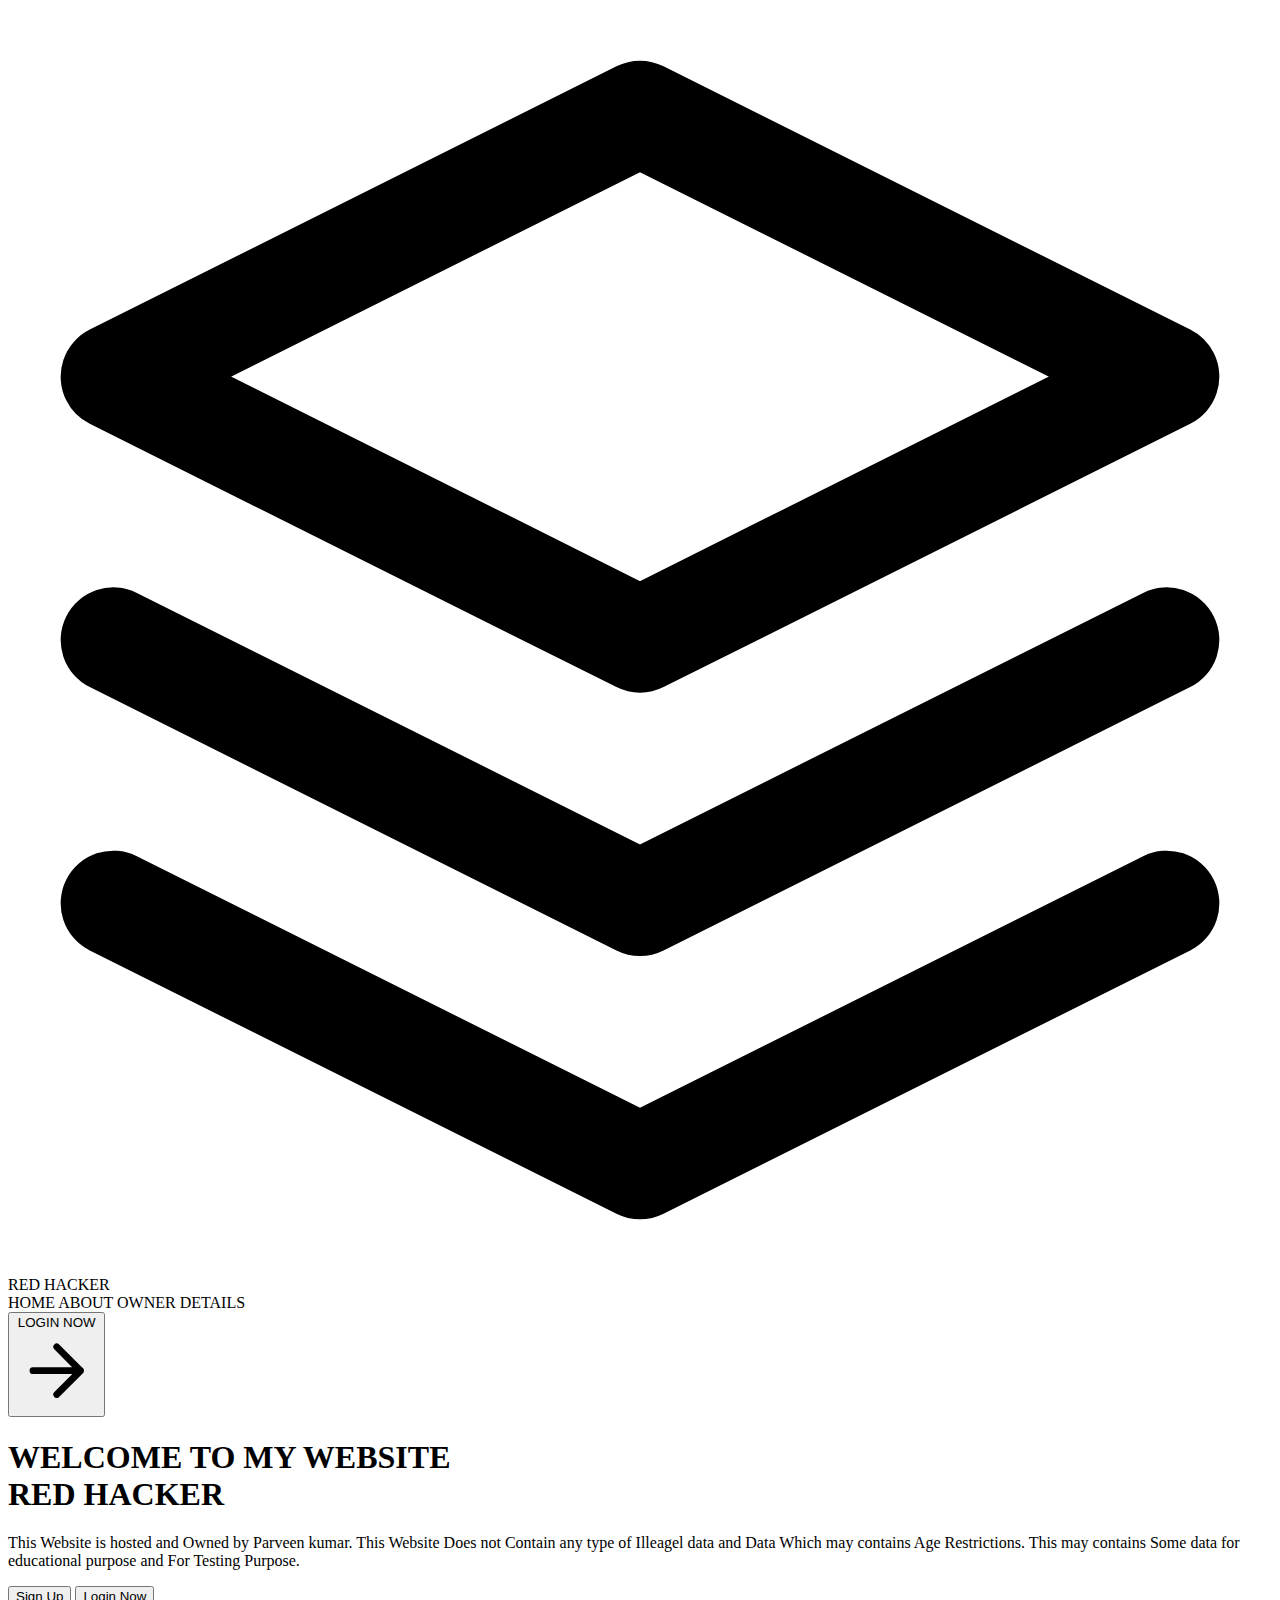
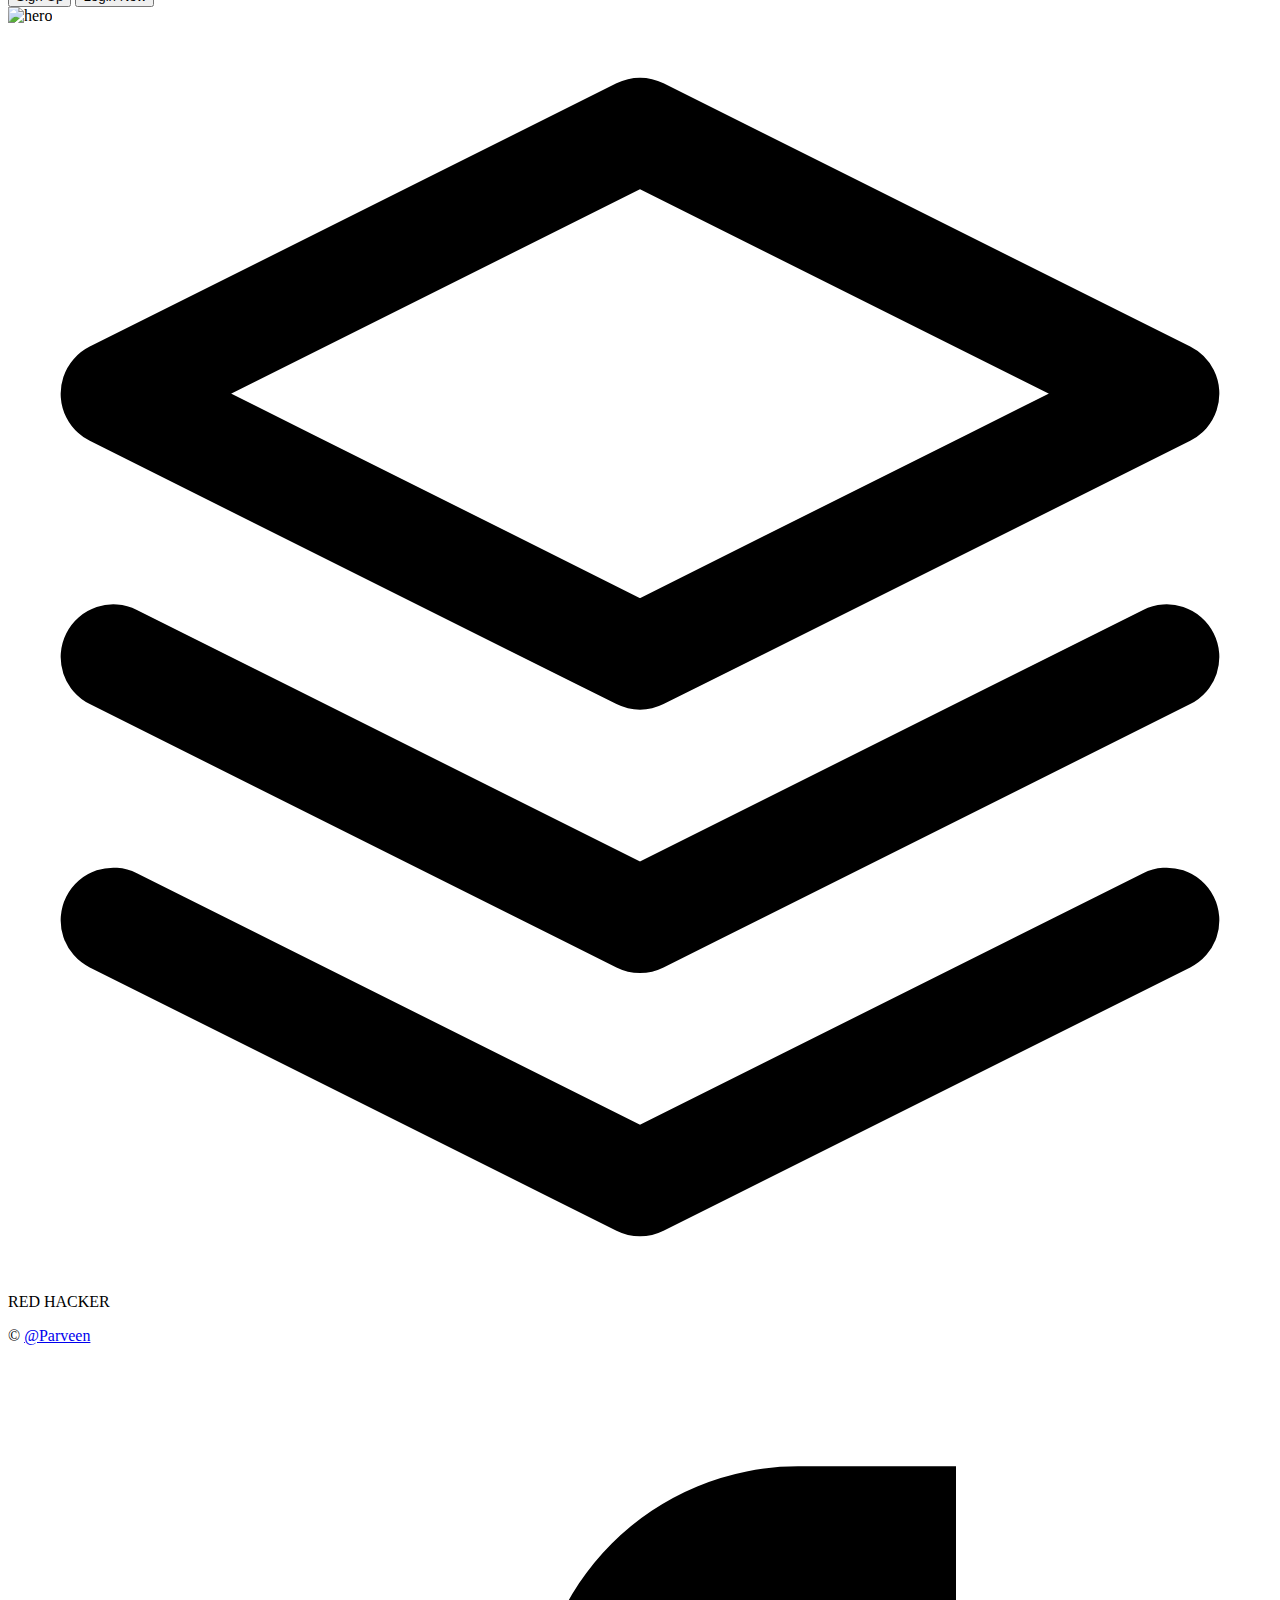
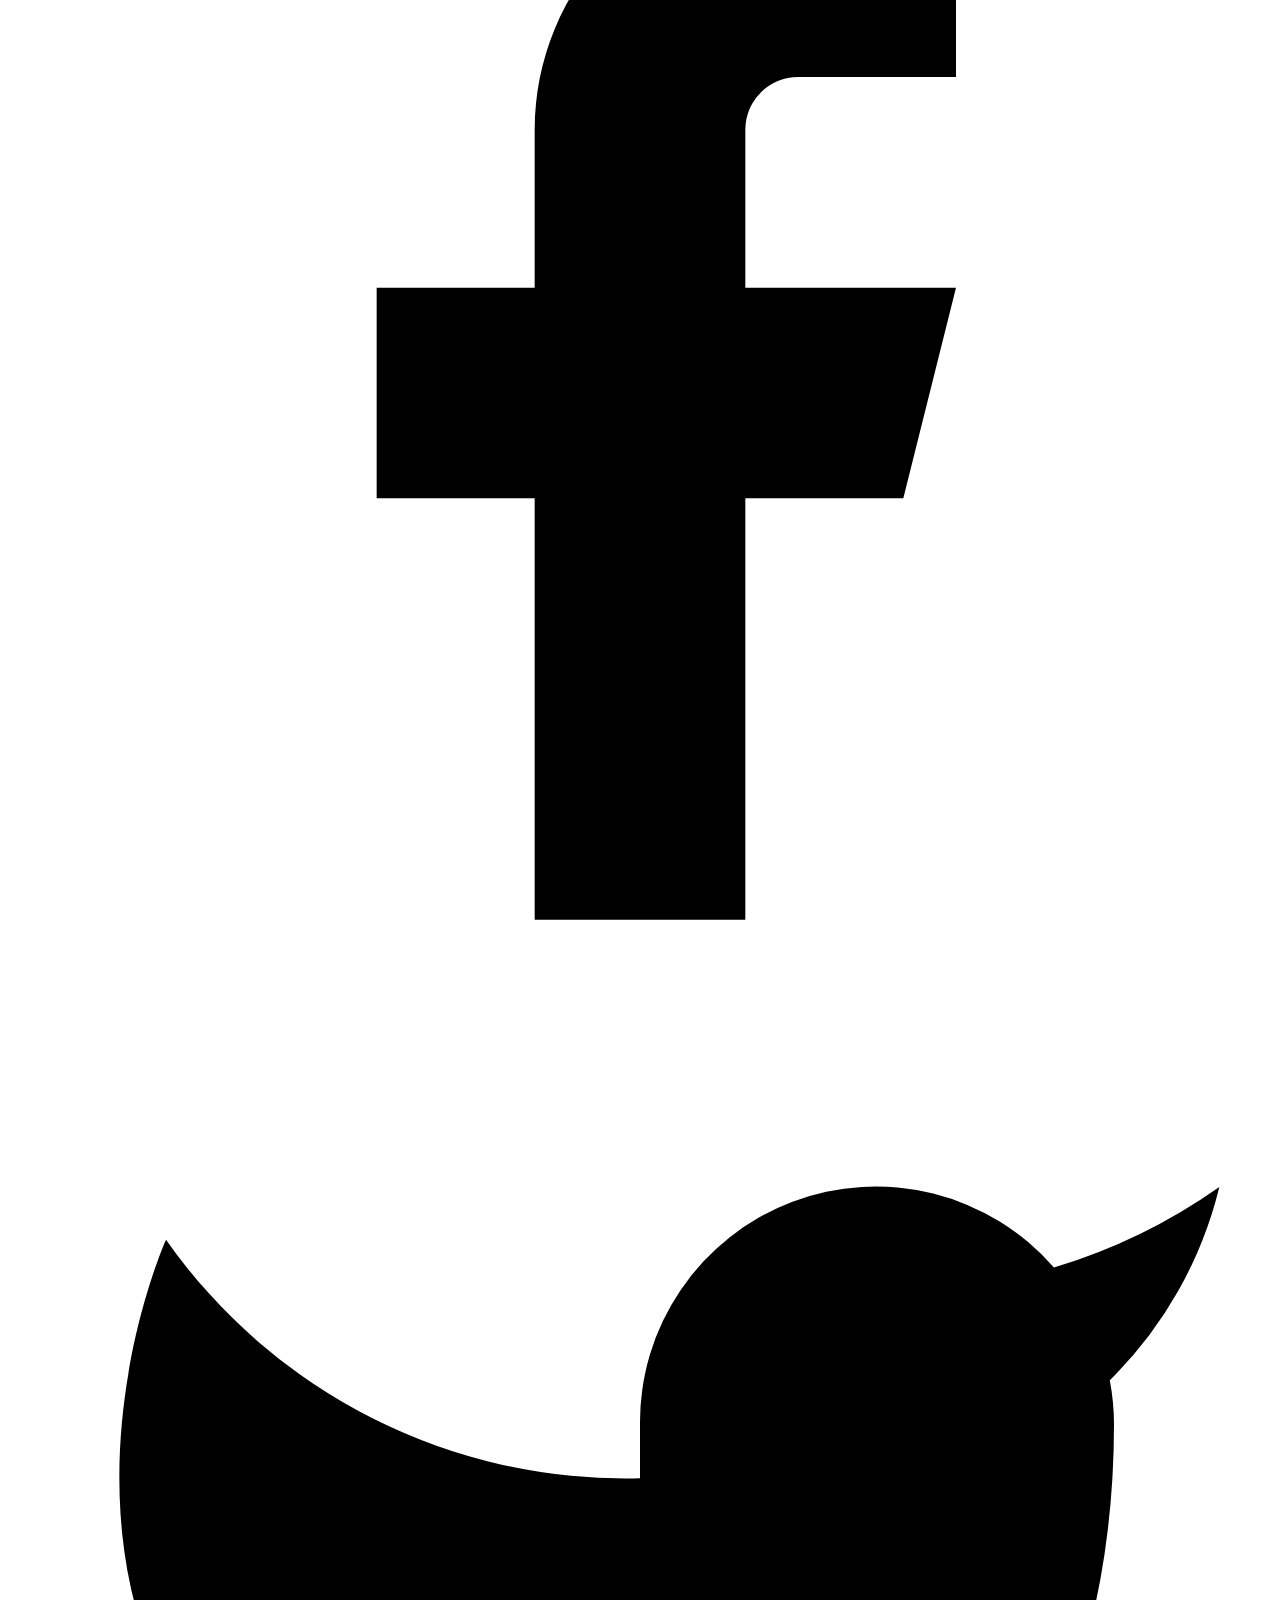
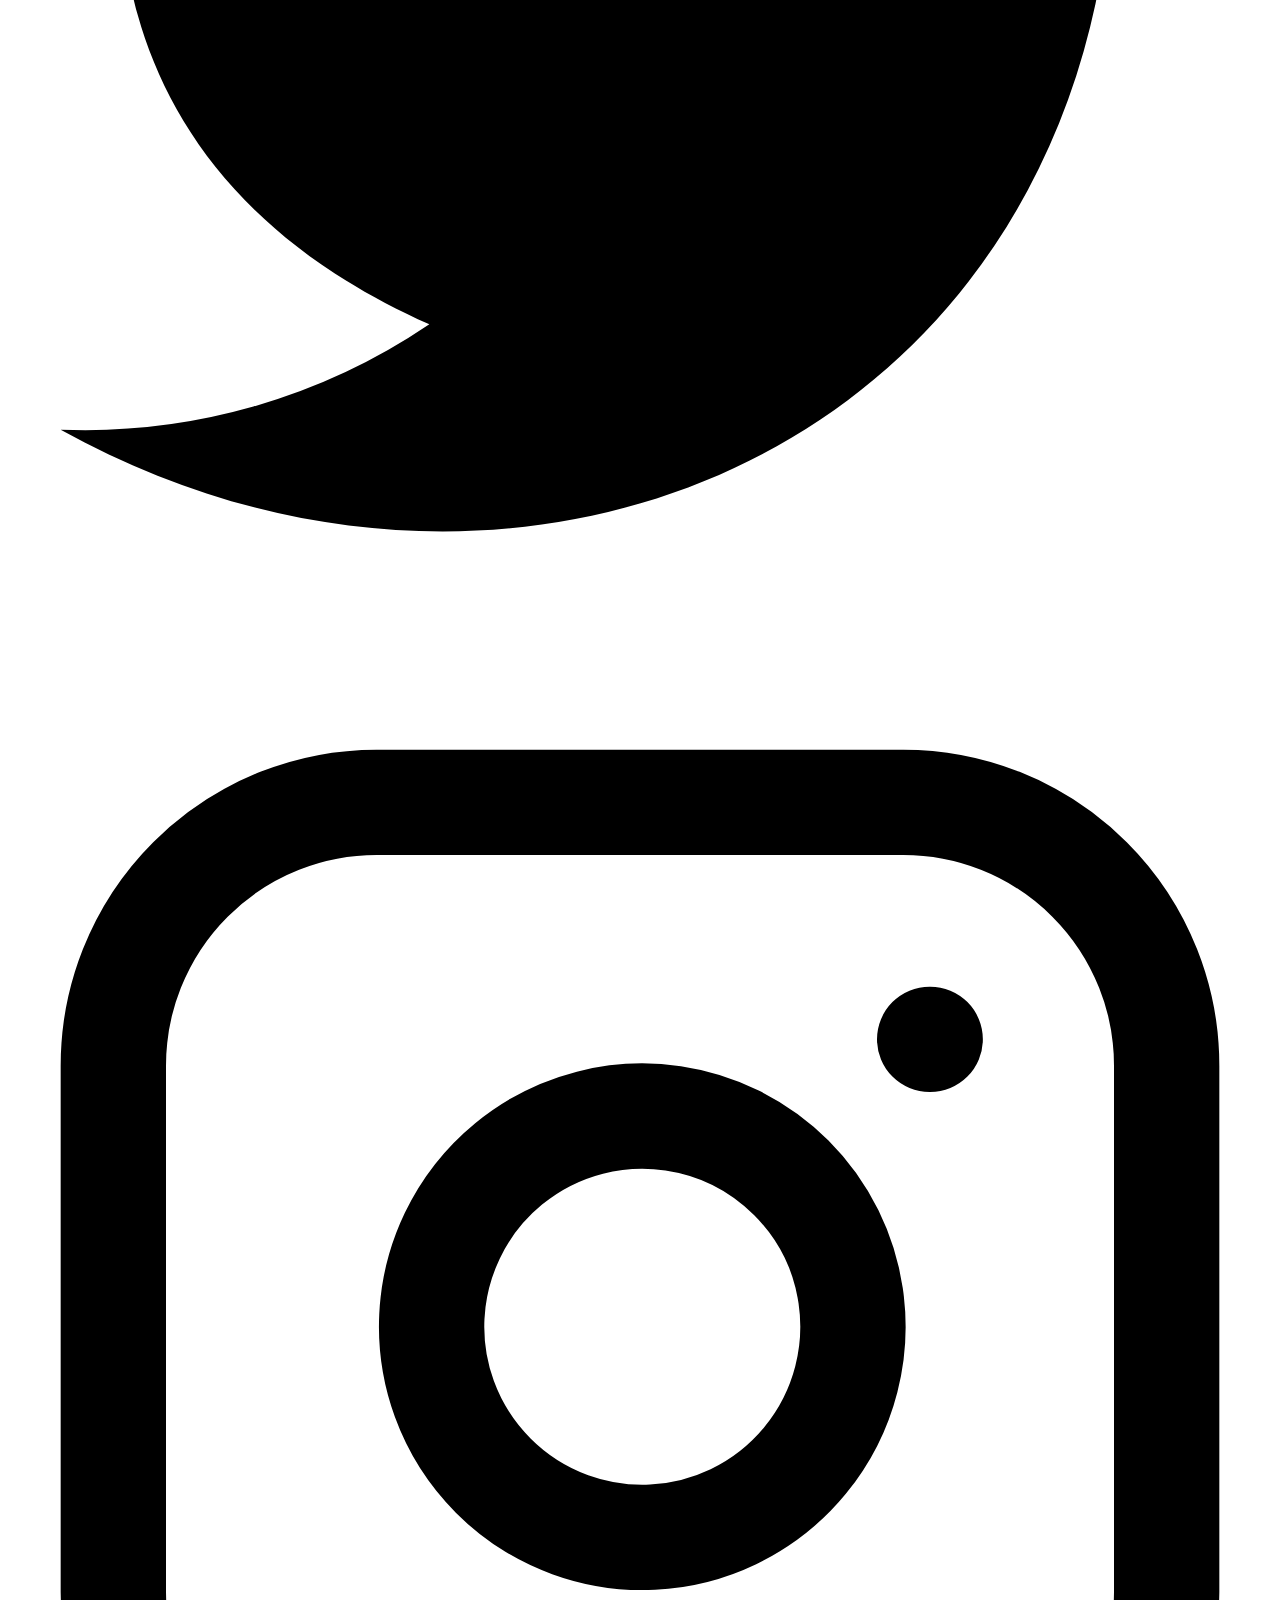
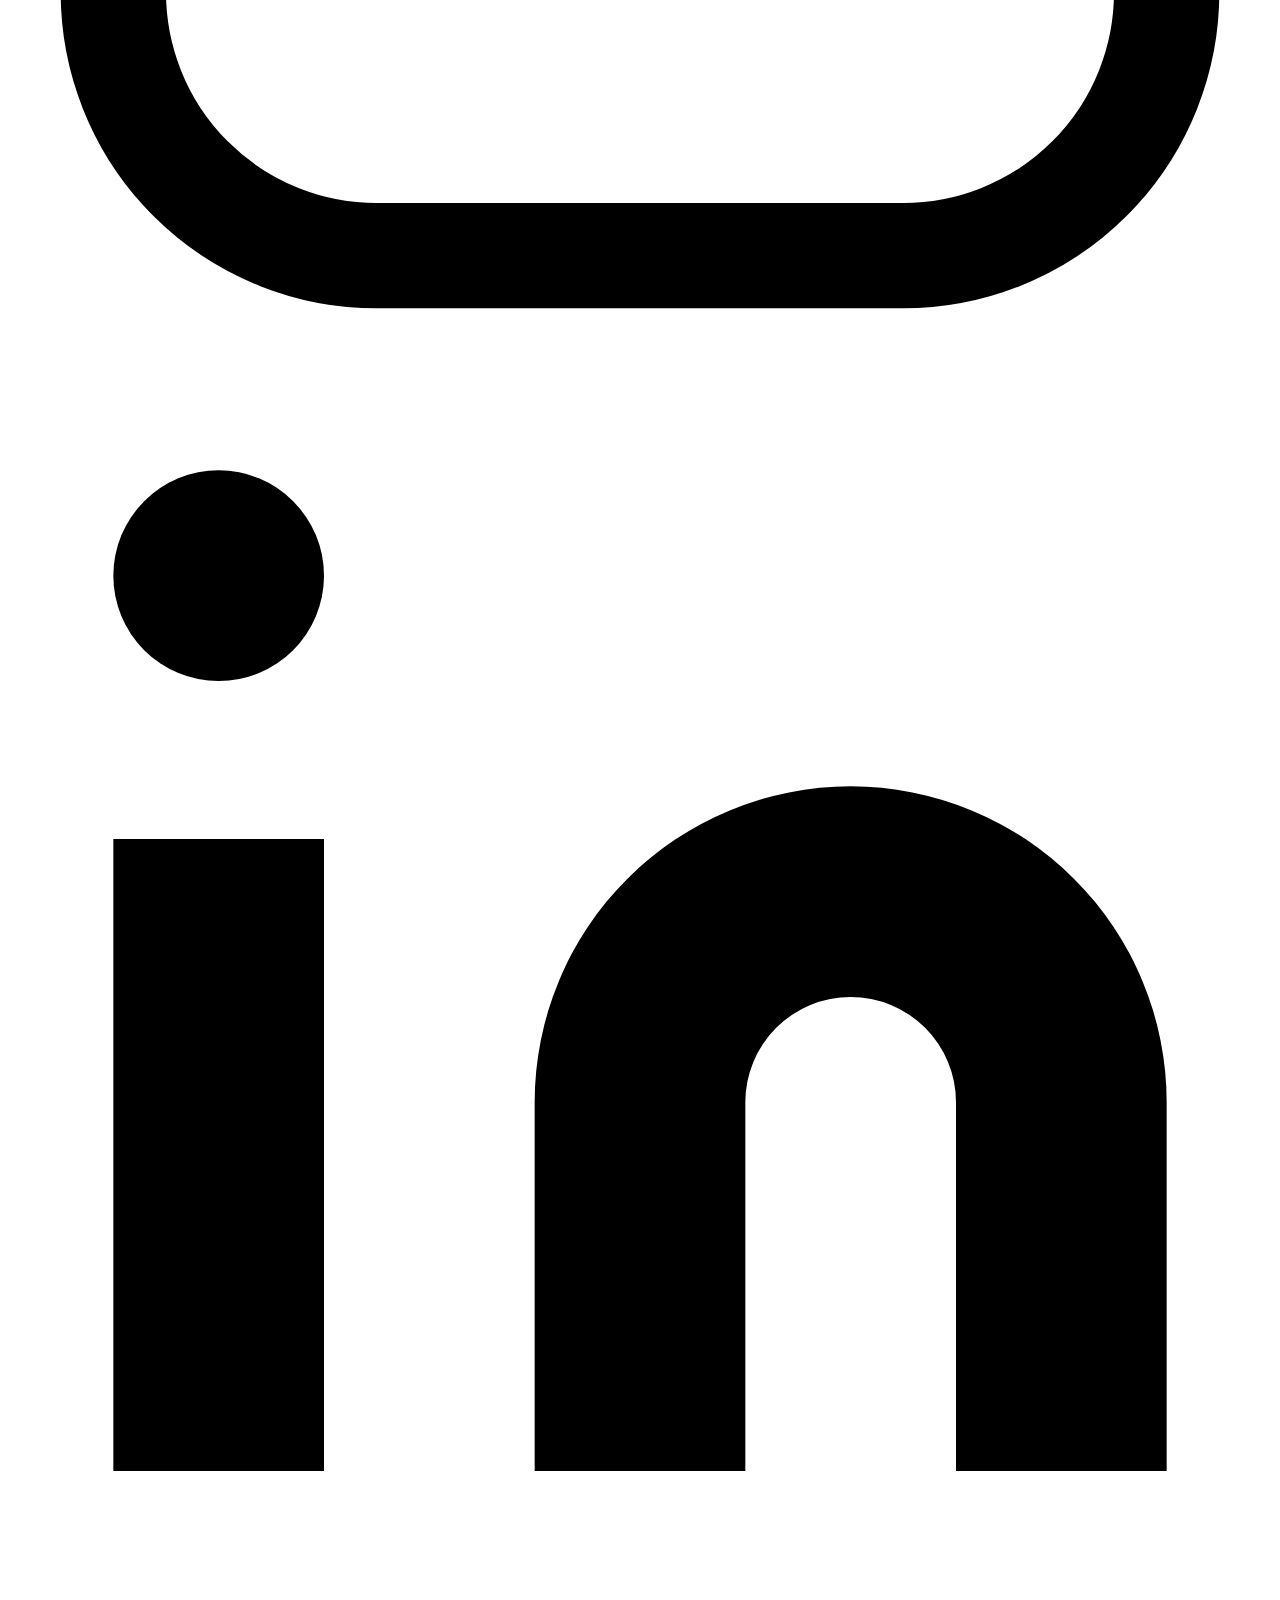
==== index.html @ cc2a4e0f "Create index.html" ====
<!DOCTYPE html>
<html lang="en">
<head>
    <meta charset="UTF-8">
    <meta http-equiv="X-UA-Compatible" content="IE=edge">
    <link href="https://unpkg.com/tailwindcss@^2/dist/tailwind.min.css" rel="stylesheet">
    <title>RED HACKER</title>
</head>
<body>
    <header class="text-gray-600 body-font">
        <div class="container mx-auto flex flex-wrap p-5 flex-col md:flex-row items-center">
          <a class="flex title-font font-medium items-center text-gray-900 mb-4 md:mb-0">
            <svg xmlns="http://www.w3.org/2000/svg" fill="none" stroke="currentColor" stroke-linecap="round" stroke-linejoin="round" stroke-width="2" class="w-10 h-10 text-white p-2 bg-indigo-500 rounded-full" viewBox="0 0 24 24">
              <path d="M12 2L2 7l10 5 10-5-10-5zM2 17l10 5 10-5M2 12l10 5 10-5"></path>
            </svg>
            <span class="ml-3 text-xl">RED HACKER</span>
          </a>
          <nav class="md:ml-auto flex flex-wrap items-center text-base justify-center">
            <a class="mr-5 hover:text-gray-900">HOME</a>
            <a class="mr-5 hover:text-gray-900">ABOUT</a>
            <a class="mr-5 hover:text-gray-900">OWNER DETAILS</a>
          </nav>
          <button class="inline-flex items-center bg-gray-100 border-0 py-1 px-3 focus:outline-none hover:bg-gray-200 rounded text-base mt-4 md:mt-0">LOGIN NOW
            <svg fill="none" stroke="currentColor" stroke-linecap="round" stroke-linejoin="round" stroke-width="2" class="w-4 h-4 ml-1" viewBox="0 0 24 24">
              <path d="M5 12h14M12 5l7 7-7 7"></path>
            </svg>
          </button>
        </div>
      </header>
      <section class="text-gray-600 body-font">
        <div class="container mx-auto flex px-5 py-24 md:flex-row flex-col items-center">
          <div class="lg:flex-grow md:w-1/2 lg:pr-24 md:pr-16 flex flex-col md:items-start md:text-left mb-16 md:mb-0 items-center text-center">
            <h1 class="title-font sm:text-4xl text-3xl mb-4 font-medium text-gray-900">WELCOME TO MY WEBSITE
              <br class="hidden lg:inline-block">RED HACKER
            </h1>
            <p class="mb-8 leading-relaxed">This Website is hosted and Owned by Parveen kumar. This Website Does not Contain any type of Illeagel data and Data Which may contains Age Restrictions. This may contains Some data for educational purpose and For Testing Purpose.  </p>
            <div class="flex justify-center">
              <button class="inline-flex text-white bg-indigo-500 border-0 py-2 px-6 focus:outline-none hover:bg-indigo-600 rounded text-lg">Sign Up</button>
              <button class="ml-4 inline-flex text-gray-700 bg-gray-100 border-0 py-2 px-6 focus:outline-none hover:bg-gray-200 rounded text-lg">Login Now</button>
            </div>
          </div>
          <div class="lg:max-w-lg lg:w-full md:w-1/2 w-5/6">
            <img class="object-cover object-center rounded" alt="hero" src="https://www.google.com/url?sa=i&url=https%3A%2F%2Fwallpapercave.com%2Fhackers-hd-iphone-wallpapers&psig=AOvVaw2JSyB9pa5gckGWsqoF8jfa&ust=1618128980536000&source=images&cd=vfe&ved=0CAIQjRxqFwoTCJDL8Lae8-8CFQAAAAAdAAAAABAD">
          </div>
        </div>
      </section>
      <footer class="text-gray-600 body-font">
        <div class="container px-5 py-8 mx-auto flex items-center sm:flex-row flex-col">
          <a class="flex title-font font-medium items-center md:justify-start justify-center text-gray-900">
            <svg xmlns="http://www.w3.org/2000/svg" fill="none" stroke="currentColor" stroke-linecap="round" stroke-linejoin="round" stroke-width="2" class="w-10 h-10 text-white p-2 bg-indigo-500 rounded-full" viewBox="0 0 24 24">
              <path d="M12 2L2 7l10 5 10-5-10-5zM2 17l10 5 10-5M2 12l10 5 10-5"></path>
            </svg>
            <span class="ml-3 text-xl">RED HACKER</span>
          </a>
          <p class="text-sm text-gray-500 sm:ml-4 sm:pl-4 sm:border-l-2 sm:border-gray-200 sm:py-2 sm:mt-0 mt-4">© 
            <a href="https://twitter.com/parveen84" class="text-gray-600 ml-1" rel="noopener noreferrer" target="_blank">@Parveen</a>
          </p>
          <span class="inline-flex sm:ml-auto sm:mt-0 mt-4 justify-center sm:justify-start">
            <a class="text-gray-500">
              <svg fill="currentColor" stroke-linecap="round" stroke-linejoin="round" stroke-width="2" class="w-5 h-5" viewBox="0 0 24 24">
                <path d="M18 2h-3a5 5 0 00-5 5v3H7v4h3v8h4v-8h3l1-4h-4V7a1 1 0 011-1h3z"></path>
              </svg>
            </a>
            <a class="ml-3 text-gray-500">
              <svg fill="currentColor" stroke-linecap="round" stroke-linejoin="round" stroke-width="2" class="w-5 h-5" viewBox="0 0 24 24">
                <path d="M23 3a10.9 10.9 0 01-3.14 1.53 4.48 4.48 0 00-7.86 3v1A10.66 10.66 0 013 4s-4 9 5 13a11.64 11.64 0 01-7 2c9 5 20 0 20-11.5a4.5 4.5 0 00-.08-.83A7.72 7.72 0 0023 3z"></path>
              </svg>
            </a>
            <a class="ml-3 text-gray-500">
              <svg fill="none" stroke="currentColor" stroke-linecap="round" stroke-linejoin="round" stroke-width="2" class="w-5 h-5" viewBox="0 0 24 24">
                <rect width="20" height="20" x="2" y="2" rx="5" ry="5"></rect>
                <path d="M16 11.37A4 4 0 1112.63 8 4 4 0 0116 11.37zm1.5-4.87h.01"></path>
              </svg>
            </a>
            <a class="ml-3 text-gray-500">
              <svg fill="currentColor" stroke="currentColor" stroke-linecap="round" stroke-linejoin="round" stroke-width="0" class="w-5 h-5" viewBox="0 0 24 24">
                <path stroke="none" d="M16 8a6 6 0 016 6v7h-4v-7a2 2 0 00-2-2 2 2 0 00-2 2v7h-4v-7a6 6 0 016-6zM2 9h4v12H2z"></path>
                <circle cx="4" cy="4" r="2" stroke="none"></circle>
              </svg>
            </a>
          </span>
        </div>
      </footer>
</body>
</html>
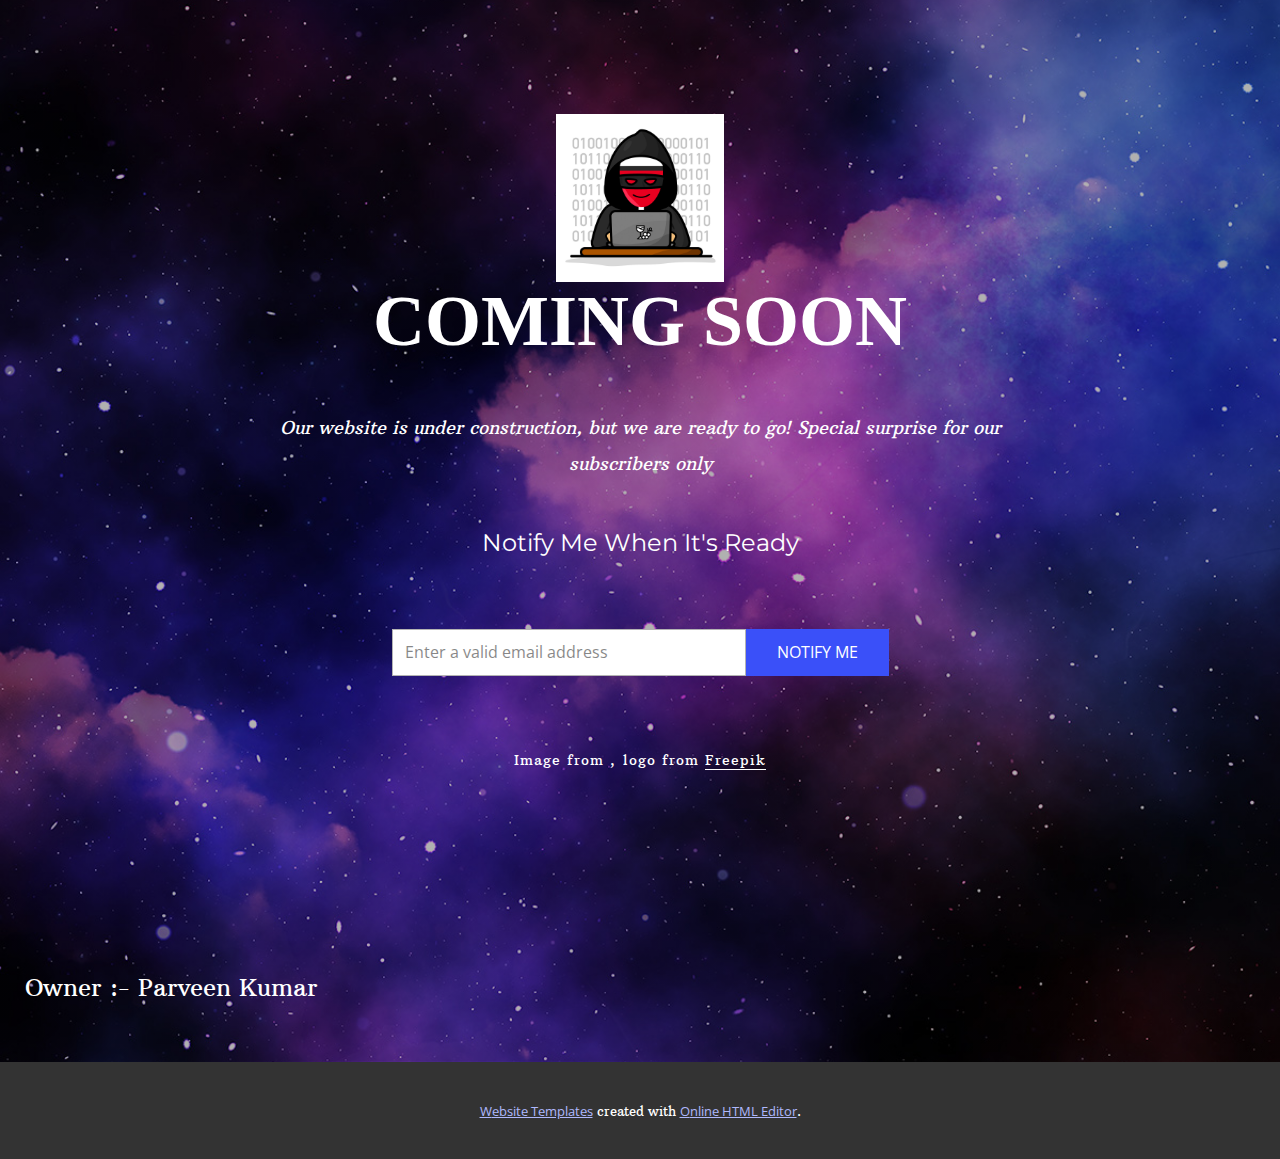
==== commit bddfbb56: "Add files via upload" ====
--- a/index.html
+++ b/index.html
@@ -1,85 +1,75 @@
 <!DOCTYPE html>
-<html lang="en">
-<head>
-    <meta charset="UTF-8">
-    <meta http-equiv="X-UA-Compatible" content="IE=edge">
-    <link href="https://unpkg.com/tailwindcss@^2/dist/tailwind.min.css" rel="stylesheet">
-    <title>RED HACKER</title>
-</head>
-<body>
-    <header class="text-gray-600 body-font">
-        <div class="container mx-auto flex flex-wrap p-5 flex-col md:flex-row items-center">
-          <a class="flex title-font font-medium items-center text-gray-900 mb-4 md:mb-0">
-            <svg xmlns="http://www.w3.org/2000/svg" fill="none" stroke="currentColor" stroke-linecap="round" stroke-linejoin="round" stroke-width="2" class="w-10 h-10 text-white p-2 bg-indigo-500 rounded-full" viewBox="0 0 24 24">
-              <path d="M12 2L2 7l10 5 10-5-10-5zM2 17l10 5 10-5M2 12l10 5 10-5"></path>
-            </svg>
-            <span class="ml-3 text-xl">RED HACKER</span>
-          </a>
-          <nav class="md:ml-auto flex flex-wrap items-center text-base justify-center">
-            <a class="mr-5 hover:text-gray-900">HOME</a>
-            <a class="mr-5 hover:text-gray-900">ABOUT</a>
-            <a class="mr-5 hover:text-gray-900">OWNER DETAILS</a>
-          </nav>
-          <button class="inline-flex items-center bg-gray-100 border-0 py-1 px-3 focus:outline-none hover:bg-gray-200 rounded text-base mt-4 md:mt-0">LOGIN NOW
-            <svg fill="none" stroke="currentColor" stroke-linecap="round" stroke-linejoin="round" stroke-width="2" class="w-4 h-4 ml-1" viewBox="0 0 24 24">
-              <path d="M5 12h14M12 5l7 7-7 7"></path>
-            </svg>
-          </button>
+<html style="font-size: 16px;">
+  <head>
+    <meta name="viewport" content="width=device-width, initial-scale=1.0">
+    <meta charset="utf-8">
+    <meta name="keywords" content="New Startis C​oming">
+    <meta name="description" content="">
+    <meta name="page_type" content="np-template-header-footer-from-plugin">
+    <title>Page 3</title>
+    <link rel="stylesheet" href="nicepage.css" media="screen">
+<link rel="stylesheet" href="Page-3.css" media="screen">
+    <script class="u-script" type="text/javascript" src="jquery-1.9.1.min.js" defer=""></script>
+    <script class="u-script" type="text/javascript" src="nicepage.js" defer=""></script>
+    <meta name="generator" content="Nicepage 3.12.2, nicepage.com">
+    <link id="u-theme-google-font" rel="stylesheet" href="https://fonts.googleapis.com/css?family=Roboto:100,100i,300,300i,400,400i,500,500i,700,700i,900,900i|Open+Sans:300,300i,400,400i,600,600i,700,700i,800,800i">
+    <link id="u-page-google-font" rel="stylesheet" href="https://fonts.googleapis.com/css?family=Montserrat:100,100i,200,200i,300,300i,400,400i,500,500i,600,600i,700,700i,800,800i,900,900i|Arbutus+Slab:400">
+    
+    
+    <script type="application/ld+json">{
+		"@context": "http://schema.org",
+		"@type": "Organization",
+		"name": "",
+		"url": "index.html"
+}</script>
+    <meta property="og:title" content="Page 3">
+    <meta property="og:type" content="website">
+    <meta name="theme-color" content="#3a50f9">
+    <link rel="canonical" href="index.html">
+    <meta property="og:url" content="index.html">
+  </head>
+  <body data-home-page="https://website339717.nicepage.io/Page-3.html?version=1cab6226-11f9-4e71-9e44-2927e59e014f" data-home-page-title="Page 3" class="u-body">
+    <section class="u-align-center u-clearfix u-image u-shading u-section-1" id="sec-db51" data-image-width="1200" data-image-height="1200">
+      <div class="u-clearfix u-sheet u-sheet-1">
+        <img src="images/gd6471bd2e90b4db0c43876e6933269f601d1b988624588fbaeb7eaba935aca314e2055bb59b82cd62f5c0575fb0b40c822095262354b8f83d1799c0f2d8ab013_1280.png" alt="" class="u-image u-image-default u-preserve-proportions u-image-1" data-image-width="1280" data-image-height="960">
+        <h1 class="u-custom-font u-font-georgia u-text u-text-1">Coming Soon</h1>
+        <p class="u-text u-text-2">Our website is under construction, but we are ready to go!&nbsp;Special surprise for our subscribers only</p>
+        <p class="u-custom-font u-font-montserrat u-text u-text-3">Notify Me When It's Ready</p>
+        <div class="u-align-center u-form u-form-1">
+          <form action="https://nicepage.com/editor/Forms/Process" method="POST" class="u-clearfix u-form-horizontal u-form-spacing-0 u-inner-form" style="padding: 0px;" source="email" name="form">
+            <input type="hidden" id="siteId" name="siteId" value="339717">
+            <input type="hidden" id="pageId" name="pageId" value="339718">
+            <div class="u-form-email u-form-group">
+              <label for="email-cd2c" class="u-form-control-hidden u-label">Email</label>
+              <input type="email" placeholder="Enter a valid email address" id="email-cd2c" name="email" class="u-border-1 u-border-grey-30 u-input u-input-rectangle u-white" required="">
+            </div>
+            <div class="u-align-left u-form-group u-form-submit">
+              <a href="#" class="u-active-palette-1-dark-1 u-border-1 u-border-active-palette-1-dark-1 u-border-hover-palette-1-dark-1 u-border-palette-1-base u-btn u-btn-submit u-button-style u-hover-palette-1-dark-1 u-palette-1-base u-btn-1">notify me</a>
+              <input type="submit" value="submit" class="u-form-control-hidden">
+            </div>
+            <div class="u-form-send-message u-form-send-success"> Thank you! Your message has been sent. </div>
+            <div class="u-form-send-error u-form-send-message"> Unable to send your message. Please fix errors then try again. </div>
+            <input type="hidden" value="" name="recaptchaResponse">
+          </form>
         </div>
-      </header>
-      <section class="text-gray-600 body-font">
-        <div class="container mx-auto flex px-5 py-24 md:flex-row flex-col items-center">
-          <div class="lg:flex-grow md:w-1/2 lg:pr-24 md:pr-16 flex flex-col md:items-start md:text-left mb-16 md:mb-0 items-center text-center">
-            <h1 class="title-font sm:text-4xl text-3xl mb-4 font-medium text-gray-900">WELCOME TO MY WEBSITE
-              <br class="hidden lg:inline-block">RED HACKER
-            </h1>
-            <p class="mb-8 leading-relaxed">This Website is hosted and Owned by Parveen kumar. This Website Does not Contain any type of Illeagel data and Data Which may contains Age Restrictions. This may contains Some data for educational purpose and For Testing Purpose.  </p>
-            <div class="flex justify-center">
-              <button class="inline-flex text-white bg-indigo-500 border-0 py-2 px-6 focus:outline-none hover:bg-indigo-600 rounded text-lg">Sign Up</button>
-              <button class="ml-4 inline-flex text-gray-700 bg-gray-100 border-0 py-2 px-6 focus:outline-none hover:bg-gray-200 rounded text-lg">Login Now</button>
-            </div>
-          </div>
-          <div class="lg:max-w-lg lg:w-full md:w-1/2 w-5/6">
-            <img class="object-cover object-center rounded" alt="hero" src="https://www.google.com/url?sa=i&url=https%3A%2F%2Fwallpapercave.com%2Fhackers-hd-iphone-wallpapers&psig=AOvVaw2JSyB9pa5gckGWsqoF8jfa&ust=1618128980536000&source=images&cd=vfe&ved=0CAIQjRxqFwoTCJDL8Lae8-8CFQAAAAAdAAAAABAD">
-          </div>
-        </div>
-      </section>
-      <footer class="text-gray-600 body-font">
-        <div class="container px-5 py-8 mx-auto flex items-center sm:flex-row flex-col">
-          <a class="flex title-font font-medium items-center md:justify-start justify-center text-gray-900">
-            <svg xmlns="http://www.w3.org/2000/svg" fill="none" stroke="currentColor" stroke-linecap="round" stroke-linejoin="round" stroke-width="2" class="w-10 h-10 text-white p-2 bg-indigo-500 rounded-full" viewBox="0 0 24 24">
-              <path d="M12 2L2 7l10 5 10-5-10-5zM2 17l10 5 10-5M2 12l10 5 10-5"></path>
-            </svg>
-            <span class="ml-3 text-xl">RED HACKER</span>
-          </a>
-          <p class="text-sm text-gray-500 sm:ml-4 sm:pl-4 sm:border-l-2 sm:border-gray-200 sm:py-2 sm:mt-0 mt-4">© 
-            <a href="https://twitter.com/parveen84" class="text-gray-600 ml-1" rel="noopener noreferrer" target="_blank">@Parveen</a>
-          </p>
-          <span class="inline-flex sm:ml-auto sm:mt-0 mt-4 justify-center sm:justify-start">
-            <a class="text-gray-500">
-              <svg fill="currentColor" stroke-linecap="round" stroke-linejoin="round" stroke-width="2" class="w-5 h-5" viewBox="0 0 24 24">
-                <path d="M18 2h-3a5 5 0 00-5 5v3H7v4h3v8h4v-8h3l1-4h-4V7a1 1 0 011-1h3z"></path>
-              </svg>
-            </a>
-            <a class="ml-3 text-gray-500">
-              <svg fill="currentColor" stroke-linecap="round" stroke-linejoin="round" stroke-width="2" class="w-5 h-5" viewBox="0 0 24 24">
-                <path d="M23 3a10.9 10.9 0 01-3.14 1.53 4.48 4.48 0 00-7.86 3v1A10.66 10.66 0 013 4s-4 9 5 13a11.64 11.64 0 01-7 2c9 5 20 0 20-11.5a4.5 4.5 0 00-.08-.83A7.72 7.72 0 0023 3z"></path>
-              </svg>
-            </a>
-            <a class="ml-3 text-gray-500">
-              <svg fill="none" stroke="currentColor" stroke-linecap="round" stroke-linejoin="round" stroke-width="2" class="w-5 h-5" viewBox="0 0 24 24">
-                <rect width="20" height="20" x="2" y="2" rx="5" ry="5"></rect>
-                <path d="M16 11.37A4 4 0 1112.63 8 4 4 0 0116 11.37zm1.5-4.87h.01"></path>
-              </svg>
-            </a>
-            <a class="ml-3 text-gray-500">
-              <svg fill="currentColor" stroke="currentColor" stroke-linecap="round" stroke-linejoin="round" stroke-width="0" class="w-5 h-5" viewBox="0 0 24 24">
-                <path stroke="none" d="M16 8a6 6 0 016 6v7h-4v-7a2 2 0 00-2-2 2 2 0 00-2 2v7h-4v-7a6 6 0 016-6zM2 9h4v12H2z"></path>
-                <circle cx="4" cy="4" r="2" stroke="none"></circle>
-              </svg>
-            </a>
-          </span>
-        </div>
-      </footer>
-</body>
-</html>
+        <p class="u-text u-text-body-alt-color u-text-4">Image from ,&nbsp;logo from <a href="https://www.freepik.com/vectors/logo" class="u-active-none u-border-1 u-border-white u-btn u-button-link u-button-style u-hover-none u-none u-text-body-alt-color u-btn-2" target="_blank">Freepik</a>
+        </p>
+        <p class="u-text u-text-5">Owner :- Parveen Kumar</p>
+      </div>
+    </section>
+    
+    
+    
+    <section class="u-backlink u-clearfix u-grey-80">
+      <a class="u-link" href="https://nicepage.com/website-templates" target="_blank">
+        <span>Website Templates</span>
+      </a>
+      <p class="u-text">
+        <span>created with</span>
+      </p>
+      <a class="u-link" href="https://nicepage.com/html-website-builder" target="_blank">
+        <span>Online HTML Editor</span>
+      </a>. 
+    </section>
+  </body>
+</html>--- a/nicepage.css
+++ b/nicepage.css
@@ -0,0 +1,33749 @@
+/*begin-commonstyles library*//*!
+ * froala_editor v3.2.3 (https://www.froala.com/wysiwyg-editor)
+ * License https://froala.com/wysiwyg-editor/terms/
+ * Copyright 2014-2020 Froala Labs
+ */
+
+.fr-clearfix::after {
+  clear: both;
+  display: block;
+  content: "";
+  height: 0; }
+
+.fr-hide-by-clipping {
+  position: absolute;
+  width: 1px;
+  height: 1px;
+  padding: 0;
+  margin: -1px;
+  overflow: hidden;
+  clip: rect(0, 0, 0, 0);
+  border: 0; }
+
+.fr-view img.fr-rounded, .fr-view .fr-img-caption.fr-rounded img {
+  border-radius: 10px;
+  -moz-border-radius: 10px;
+  -webkit-border-radius: 10px;
+  -moz-background-clip: padding;
+  -webkit-background-clip: padding-box;
+  background-clip: padding-box; }
+
+.fr-view img.fr-shadow, .fr-view .fr-img-caption.fr-shadow img {
+  -webkit-box-shadow: 10px 10px 5px 0px #cccccc;
+  -moz-box-shadow: 10px 10px 5px 0px #cccccc;
+  box-shadow: 10px 10px 5px 0px #cccccc; }
+
+.fr-view img.fr-bordered, .fr-view .fr-img-caption.fr-bordered img {
+  border: solid 5px #CCC; }
+
+.fr-view img.fr-bordered {
+  -webkit-box-sizing: content-box;
+  -moz-box-sizing: content-box;
+  box-sizing: content-box; }
+
+.fr-view .fr-img-caption.fr-bordered img {
+  -webkit-box-sizing: border-box;
+  -moz-box-sizing: border-box;
+  box-sizing: border-box; }
+
+.fr-view {
+  word-wrap: break-word; }
+  .fr-view span[style~="color:"] a {
+    color: inherit; }
+  .fr-view strong {
+    font-weight: 700; }
+  .fr-view table {
+    border: none;
+    border-collapse: collapse;
+    empty-cells: show;
+    max-width: 100%; }
+    .fr-view table td {
+      min-width: 5px; }
+    .fr-view table.fr-dashed-borders td, .fr-view table.fr-dashed-borders th {
+      border-style: dashed; }
+    .fr-view table.fr-alternate-rows tbody tr:nth-child(2n) {
+      background: whitesmoke; }
+    .fr-view table td, .fr-view table th {
+      border: 1px solid #DDD; }
+      .fr-view table td:empty, .fr-view table th:empty {
+        height: 20px; }
+      .fr-view table td.fr-highlighted, .fr-view table th.fr-highlighted {
+        border: 1px double red; }
+      .fr-view table td.fr-thick, .fr-view table th.fr-thick {
+        border-width: 2px; }
+    .fr-view table th {
+      background: #ececec; }
+  .fr-view hr {
+    clear: both;
+    user-select: none;
+    -o-user-select: none;
+    -moz-user-select: none;
+    -khtml-user-select: none;
+    -webkit-user-select: none;
+    -ms-user-select: none;
+    break-after: always;
+    page-break-after: always; }
+  .fr-view .fr-file {
+    position: relative; }
+    .fr-view .fr-file::after {
+      position: relative;
+      content: "\1F4CE";
+      font-weight: normal; }
+  .fr-view pre {
+    white-space: pre-wrap;
+    word-wrap: break-word;
+    overflow: visible; }
+/*.fr-view[dir="rtl"] blockquote {
+  border-left: none;
+  border-right: solid 2px #5E35B1;
+  margin-right: 0;
+  padding-right: 5px;
+  padding-left: 0; }
+  .fr-view[dir="rtl"] blockquote blockquote {
+    border-color: #00BCD4; }
+    .fr-view[dir="rtl"] blockquote blockquote blockquote {
+      border-color: #43A047; }
+.fr-view blockquote {
+  border-left: solid 2px #5E35B1;
+  margin-left: 0;
+  padding-left: 5px;
+  color: #5E35B1; }
+  .fr-view blockquote blockquote {
+    border-color: #00BCD4;
+    color: #00BCD4; }
+    .fr-view blockquote blockquote blockquote {
+      border-color: #43A047;
+      color: #43A047; }*/
+  .fr-view span.fr-emoticon {
+    font-weight: normal;
+    font-family: "Apple Color Emoji","Segoe UI Emoji","NotoColorEmoji","Segoe UI Symbol","Android Emoji","EmojiSymbols";
+    display: inline;
+    line-height: 0; }
+    .fr-view span.fr-emoticon.fr-emoticon-img {
+      background-repeat: no-repeat !important;
+      font-size: inherit;
+      height: 1em;
+      width: 1em;
+      min-height: 20px;
+      min-width: 20px;
+      display: inline-block;
+      margin: -.1em .1em .1em;
+      line-height: 1;
+      vertical-align: middle; }
+  .fr-view .fr-text-gray {
+    color: #AAA !important; }
+  .fr-view .fr-text-bordered {
+    border-top: solid 1px #222;
+    border-bottom: solid 1px #222;
+    padding: 10px 0; }
+  .fr-view .fr-text-spaced {
+    letter-spacing: 1px; }
+  .fr-view .fr-text-uppercase {
+    text-transform: uppercase; }
+  .fr-view .fr-class-highlighted {
+    background-color: #ffff00; }
+  .fr-view .fr-class-code {
+    border-color: #cccccc;
+    border-radius: 2px;
+    -moz-border-radius: 2px;
+    -webkit-border-radius: 2px;
+    -moz-background-clip: padding;
+    -webkit-background-clip: padding-box;
+    background-clip: padding-box;
+    background: #f5f5f5;
+    padding: 10px;
+    font-family: "Courier New", Courier, monospace; }
+  .fr-view .fr-class-transparency {
+    opacity: 0.5; }
+  .fr-view img {
+    position: relative;
+    max-width: 100%; }
+    .fr-view img.fr-dib {
+      margin: 10px auto;
+      display: block;
+      float: none;
+      vertical-align: top; }
+      .fr-view img.fr-dib.fr-fil {
+        margin-left: 0;
+        text-align: left; }
+      .fr-view img.fr-dib.fr-fir {
+        margin-right: 0;
+        text-align: right; }
+    .fr-view img.fr-dii {
+      display: inline-block;
+      float: none;
+      vertical-align: bottom;
+      margin-left: 5px;
+      margin-right: 5px;
+      max-width: calc(100% - (2 * 5px)); }
+      .fr-view img.fr-dii.fr-fil {
+        float: left;
+        margin: 10px 15px 10px 0;
+        max-width: calc(100% - 5px); }
+      .fr-view img.fr-dii.fr-fir {
+        float: right;
+        margin: 10px 0 10px 15px;
+        max-width: calc(100% - 5px); }
+  .fr-view span.fr-img-caption {
+    position: relative;
+    max-width: 100%; }
+    .fr-view span.fr-img-caption.fr-dib {
+      margin: 5px auto;
+      display: block;
+      float: none;
+      vertical-align: top; }
+      .fr-view span.fr-img-caption.fr-dib.fr-fil {
+        margin-left: 0;
+        text-align: left; }
+      .fr-view span.fr-img-caption.fr-dib.fr-fir {
+        margin-right: 0;
+        text-align: right; }
+    .fr-view span.fr-img-caption.fr-dii {
+      display: inline-block;
+      float: none;
+      vertical-align: bottom;
+      margin-left: 5px;
+      margin-right: 5px;
+      max-width: calc(100% - (2 * 5px)); }
+      .fr-view span.fr-img-caption.fr-dii.fr-fil {
+        float: left;
+        margin: 5px 5px 5px 0;
+        max-width: calc(100% - 5px); }
+      .fr-view span.fr-img-caption.fr-dii.fr-fir {
+        float: right;
+        margin: 5px 0 5px 5px;
+        max-width: calc(100% - 5px); }
+  .fr-view .fr-video {
+    text-align: center;
+    position: relative; }
+    .fr-view .fr-video.fr-rv {
+      padding-bottom: 56.25%;
+      padding-top: 30px;
+      height: 0;
+      overflow: hidden; }
+      .fr-view .fr-video.fr-rv > iframe, .fr-view .fr-video.fr-rv object, .fr-view .fr-video.fr-rv embed {
+        position: absolute !important;
+        top: 0;
+        left: 0;
+        width: 100%;
+        height: 100%; }
+    .fr-view .fr-video > * {
+      -webkit-box-sizing: content-box;
+      -moz-box-sizing: content-box;
+      box-sizing: content-box;
+      max-width: 100%;
+      border: none; }
+    .fr-view .fr-video.fr-dvb {
+      display: block;
+      clear: both; }
+      .fr-view .fr-video.fr-dvb.fr-fvl {
+        text-align: left; }
+      .fr-view .fr-video.fr-dvb.fr-fvr {
+        text-align: right; }
+    .fr-view .fr-video.fr-dvi {
+      display: inline-block; }
+      .fr-view .fr-video.fr-dvi.fr-fvl {
+        float: left; }
+      .fr-view .fr-video.fr-dvi.fr-fvr {
+        float: right; }
+  .fr-view a.fr-strong {
+    font-weight: 700; }
+  .fr-view a.fr-green {
+    color: green; }
+  .fr-view .fr-img-caption {
+    text-align: center; }
+    .fr-view .fr-img-caption .fr-img-wrap {
+      padding: 0;
+      margin: auto;
+      text-align: center;
+      width: 100%; }
+      .fr-view .fr-img-caption .fr-img-wrap a {
+        display: block; }
+      .fr-view .fr-img-caption .fr-img-wrap img {
+        display: block;
+        margin: auto;
+        width: 100%; }
+      .fr-view .fr-img-caption .fr-img-wrap > span {
+        margin: auto;
+        display: block;
+        padding: 5px 5px 10px;
+        font-size: 14px;
+        font-weight: initial;
+        -webkit-box-sizing: border-box;
+        -moz-box-sizing: border-box;
+        box-sizing: border-box;
+        -webkit-opacity: 0.9;
+        -moz-opacity: 0.9;
+        opacity: 0.9;
+        -ms-filter: "progid:DXImageTransform.Microsoft.Alpha(Opacity=0)";
+        width: 100%;
+        text-align: center; }
+  .fr-view button.fr-rounded, .fr-view input.fr-rounded, .fr-view textarea.fr-rounded {
+    border-radius: 10px;
+    -moz-border-radius: 10px;
+    -webkit-border-radius: 10px;
+    -moz-background-clip: padding;
+    -webkit-background-clip: padding-box;
+    background-clip: padding-box; }
+  .fr-view button.fr-large, .fr-view input.fr-large, .fr-view textarea.fr-large {
+    font-size: 24px; }
+  .fr-view ul, .fr-view ol {
+    list-style-position: inside; }
+
+/**
+ * Image style.
+ */
+a.fr-view.fr-strong {
+  font-weight: 700; }
+a.fr-view.fr-green {
+  color: green; }
+
+/**
+ * Link style.
+ */
+img.fr-view {
+  position: relative;
+  max-width: 100%; }
+  img.fr-view.fr-dib {
+    margin: 5px auto;
+    display: block;
+    float: none;
+    vertical-align: top; }
+    img.fr-view.fr-dib.fr-fil {
+      margin-left: 0;
+      text-align: left; }
+    img.fr-view.fr-dib.fr-fir {
+      margin-right: 0;
+      text-align: right; }
+  img.fr-view.fr-dii {
+    display: inline-block;
+    float: none;
+    vertical-align: bottom;
+    margin-left: 5px;
+    margin-right: 5px;
+    max-width: calc(100% - (2 * 5px)); }
+    img.fr-view.fr-dii.fr-fil {
+      float: left;
+      margin: 5px 5px 5px 0;
+      max-width: calc(100% - 5px); }
+    img.fr-view.fr-dii.fr-fir {
+      float: right;
+      margin: 5px 0 5px 5px;
+      max-width: calc(100% - 5px); }
+
+span.fr-img-caption.fr-view {
+  position: relative;
+  max-width: 100%; }
+  span.fr-img-caption.fr-view.fr-dib {
+    margin: 5px auto;
+    display: block;
+    float: none;
+    vertical-align: top; }
+    span.fr-img-caption.fr-view.fr-dib.fr-fil {
+      margin-left: 0;
+      text-align: left; }
+    span.fr-img-caption.fr-view.fr-dib.fr-fir {
+      margin-right: 0;
+      text-align: right; }
+  span.fr-img-caption.fr-view.fr-dii {
+    display: inline-block;
+    float: none;
+    vertical-align: bottom;
+    margin-left: 5px;
+    margin-right: 5px;
+    max-width: calc(100% - (2 * 5px)); }
+    span.fr-img-caption.fr-view.fr-dii.fr-fil {
+      float: left;
+      margin: 5px 5px 5px 0;
+      max-width: calc(100% - 5px); }
+    span.fr-img-caption.fr-view.fr-dii.fr-fir {
+      float: right;
+      margin: 5px 0 5px 5px;
+      max-width: calc(100% - 5px); }
+/*end-commonstyles library*//*begin-commonstyles library*/@charset "UTF-8";
+
+/*!
+ * animate.css -http://daneden.me/animate
+ * Version - 3.7.0
+ * Licensed under the MIT license - http://opensource.org/licenses/MIT
+ *
+ * Copyright (c) 2018 Daniel Eden
+ */
+
+@-webkit-keyframes bounce {
+  from,
+  20%,
+  53%,
+  80%,
+  to {
+    -webkit-animation-timing-function: cubic-bezier(0.215, 0.61, 0.355, 1);
+    animation-timing-function: cubic-bezier(0.215, 0.61, 0.355, 1);
+    -webkit-transform: translate3d(0, 0, 0);
+    transform: translate3d(0, 0, 0);
+  }
+
+  40%,
+  43% {
+    -webkit-animation-timing-function: cubic-bezier(0.755, 0.05, 0.855, 0.06);
+    animation-timing-function: cubic-bezier(0.755, 0.05, 0.855, 0.06);
+    -webkit-transform: translate3d(0, -30px, 0);
+    transform: translate3d(0, -30px, 0);
+  }
+
+  70% {
+    -webkit-animation-timing-function: cubic-bezier(0.755, 0.05, 0.855, 0.06);
+    animation-timing-function: cubic-bezier(0.755, 0.05, 0.855, 0.06);
+    -webkit-transform: translate3d(0, -15px, 0);
+    transform: translate3d(0, -15px, 0);
+  }
+
+  90% {
+    -webkit-transform: translate3d(0, -4px, 0);
+    transform: translate3d(0, -4px, 0);
+  }
+}
+
+@keyframes bounce {
+  from,
+  20%,
+  53%,
+  80%,
+  to {
+    -webkit-animation-timing-function: cubic-bezier(0.215, 0.61, 0.355, 1);
+    animation-timing-function: cubic-bezier(0.215, 0.61, 0.355, 1);
+    -webkit-transform: translate3d(0, 0, 0);
+    transform: translate3d(0, 0, 0);
+  }
+
+  40%,
+  43% {
+    -webkit-animation-timing-function: cubic-bezier(0.755, 0.05, 0.855, 0.06);
+    animation-timing-function: cubic-bezier(0.755, 0.05, 0.855, 0.06);
+    -webkit-transform: translate3d(0, -30px, 0);
+    transform: translate3d(0, -30px, 0);
+  }
+
+  70% {
+    -webkit-animation-timing-function: cubic-bezier(0.755, 0.05, 0.855, 0.06);
+    animation-timing-function: cubic-bezier(0.755, 0.05, 0.855, 0.06);
+    -webkit-transform: translate3d(0, -15px, 0);
+    transform: translate3d(0, -15px, 0);
+  }
+
+  90% {
+    -webkit-transform: translate3d(0, -4px, 0);
+    transform: translate3d(0, -4px, 0);
+  }
+}
+
+.bounce {
+  -webkit-animation-name: bounce;
+  animation-name: bounce;
+  -webkit-transform-origin: center bottom;
+  transform-origin: center bottom;
+}
+
+@-webkit-keyframes flash {
+  from,
+  50%,
+  to {
+    opacity: 1;
+  }
+
+  25%,
+  75% {
+    opacity: 0;
+  }
+}
+
+@keyframes flash {
+  from,
+  50%,
+  to {
+    opacity: 1;
+  }
+
+  25%,
+  75% {
+    opacity: 0;
+  }
+}
+
+.flash {
+  -webkit-animation-name: flash;
+  animation-name: flash;
+}
+
+/* originally authored by Nick Pettit - https://github.com/nickpettit/glide */
+
+@-webkit-keyframes pulse {
+  from {
+    -webkit-transform: scale3d(1, 1, 1);
+    transform: scale3d(1, 1, 1);
+  }
+
+  50% {
+    -webkit-transform: scale3d(1.05, 1.05, 1.05);
+    transform: scale3d(1.05, 1.05, 1.05);
+  }
+
+  to {
+    -webkit-transform: scale3d(1, 1, 1);
+    transform: scale3d(1, 1, 1);
+  }
+}
+
+@keyframes pulse {
+  from {
+    -webkit-transform: scale3d(1, 1, 1);
+    transform: scale3d(1, 1, 1);
+  }
+
+  50% {
+    -webkit-transform: scale3d(1.05, 1.05, 1.05);
+    transform: scale3d(1.05, 1.05, 1.05);
+  }
+
+  to {
+    -webkit-transform: scale3d(1, 1, 1);
+    transform: scale3d(1, 1, 1);
+  }
+}
+
+.pulse {
+  -webkit-animation-name: pulse;
+  animation-name: pulse;
+}
+
+@-webkit-keyframes rubberBand {
+  from {
+    -webkit-transform: scale3d(1, 1, 1);
+    transform: scale3d(1, 1, 1);
+  }
+
+  30% {
+    -webkit-transform: scale3d(1.25, 0.75, 1);
+    transform: scale3d(1.25, 0.75, 1);
+  }
+
+  40% {
+    -webkit-transform: scale3d(0.75, 1.25, 1);
+    transform: scale3d(0.75, 1.25, 1);
+  }
+
+  50% {
+    -webkit-transform: scale3d(1.15, 0.85, 1);
+    transform: scale3d(1.15, 0.85, 1);
+  }
+
+  65% {
+    -webkit-transform: scale3d(0.95, 1.05, 1);
+    transform: scale3d(0.95, 1.05, 1);
+  }
+
+  75% {
+    -webkit-transform: scale3d(1.05, 0.95, 1);
+    transform: scale3d(1.05, 0.95, 1);
+  }
+
+  to {
+    -webkit-transform: scale3d(1, 1, 1);
+    transform: scale3d(1, 1, 1);
+  }
+}
+
+@keyframes rubberBand {
+  from {
+    -webkit-transform: scale3d(1, 1, 1);
+    transform: scale3d(1, 1, 1);
+  }
+
+  30% {
+    -webkit-transform: scale3d(1.25, 0.75, 1);
+    transform: scale3d(1.25, 0.75, 1);
+  }
+
+  40% {
+    -webkit-transform: scale3d(0.75, 1.25, 1);
+    transform: scale3d(0.75, 1.25, 1);
+  }
+
+  50% {
+    -webkit-transform: scale3d(1.15, 0.85, 1);
+    transform: scale3d(1.15, 0.85, 1);
+  }
+
+  65% {
+    -webkit-transform: scale3d(0.95, 1.05, 1);
+    transform: scale3d(0.95, 1.05, 1);
+  }
+
+  75% {
+    -webkit-transform: scale3d(1.05, 0.95, 1);
+    transform: scale3d(1.05, 0.95, 1);
+  }
+
+  to {
+    -webkit-transform: scale3d(1, 1, 1);
+    transform: scale3d(1, 1, 1);
+  }
+}
+
+.rubberBand {
+  -webkit-animation-name: rubberBand;
+  animation-name: rubberBand;
+}
+
+@-webkit-keyframes shake {
+  from,
+  to {
+    -webkit-transform: translate3d(0, 0, 0);
+    transform: translate3d(0, 0, 0);
+  }
+
+  10%,
+  30%,
+  50%,
+  70%,
+  90% {
+    -webkit-transform: translate3d(-10px, 0, 0);
+    transform: translate3d(-10px, 0, 0);
+  }
+
+  20%,
+  40%,
+  60%,
+  80% {
+    -webkit-transform: translate3d(10px, 0, 0);
+    transform: translate3d(10px, 0, 0);
+  }
+}
+
+@keyframes shake {
+  from,
+  to {
+    -webkit-transform: translate3d(0, 0, 0);
+    transform: translate3d(0, 0, 0);
+  }
+
+  10%,
+  30%,
+  50%,
+  70%,
+  90% {
+    -webkit-transform: translate3d(-10px, 0, 0);
+    transform: translate3d(-10px, 0, 0);
+  }
+
+  20%,
+  40%,
+  60%,
+  80% {
+    -webkit-transform: translate3d(10px, 0, 0);
+    transform: translate3d(10px, 0, 0);
+  }
+}
+
+.shake {
+  -webkit-animation-name: shake;
+  animation-name: shake;
+}
+
+@-webkit-keyframes headShake {
+  0% {
+    -webkit-transform: translateX(0);
+    transform: translateX(0);
+  }
+
+  6.5% {
+    -webkit-transform: translateX(-6px) rotateY(-9deg);
+    transform: translateX(-6px) rotateY(-9deg);
+  }
+
+  18.5% {
+    -webkit-transform: translateX(5px) rotateY(7deg);
+    transform: translateX(5px) rotateY(7deg);
+  }
+
+  31.5% {
+    -webkit-transform: translateX(-3px) rotateY(-5deg);
+    transform: translateX(-3px) rotateY(-5deg);
+  }
+
+  43.5% {
+    -webkit-transform: translateX(2px) rotateY(3deg);
+    transform: translateX(2px) rotateY(3deg);
+  }
+
+  50% {
+    -webkit-transform: translateX(0);
+    transform: translateX(0);
+  }
+}
+
+@keyframes headShake {
+  0% {
+    -webkit-transform: translateX(0);
+    transform: translateX(0);
+  }
+
+  6.5% {
+    -webkit-transform: translateX(-6px) rotateY(-9deg);
+    transform: translateX(-6px) rotateY(-9deg);
+  }
+
+  18.5% {
+    -webkit-transform: translateX(5px) rotateY(7deg);
+    transform: translateX(5px) rotateY(7deg);
+  }
+
+  31.5% {
+    -webkit-transform: translateX(-3px) rotateY(-5deg);
+    transform: translateX(-3px) rotateY(-5deg);
+  }
+
+  43.5% {
+    -webkit-transform: translateX(2px) rotateY(3deg);
+    transform: translateX(2px) rotateY(3deg);
+  }
+
+  50% {
+    -webkit-transform: translateX(0);
+    transform: translateX(0);
+  }
+}
+
+.headShake {
+  -webkit-animation-timing-function: ease-in-out;
+  animation-timing-function: ease-in-out;
+  -webkit-animation-name: headShake;
+  animation-name: headShake;
+}
+
+@-webkit-keyframes swing {
+  20% {
+    -webkit-transform: rotate3d(0, 0, 1, 15deg);
+    transform: rotate3d(0, 0, 1, 15deg);
+  }
+
+  40% {
+    -webkit-transform: rotate3d(0, 0, 1, -10deg);
+    transform: rotate3d(0, 0, 1, -10deg);
+  }
+
+  60% {
+    -webkit-transform: rotate3d(0, 0, 1, 5deg);
+    transform: rotate3d(0, 0, 1, 5deg);
+  }
+
+  80% {
+    -webkit-transform: rotate3d(0, 0, 1, -5deg);
+    transform: rotate3d(0, 0, 1, -5deg);
+  }
+
+  to {
+    -webkit-transform: rotate3d(0, 0, 1, 0deg);
+    transform: rotate3d(0, 0, 1, 0deg);
+  }
+}
+
+@keyframes swing {
+  20% {
+    -webkit-transform: rotate3d(0, 0, 1, 15deg);
+    transform: rotate3d(0, 0, 1, 15deg);
+  }
+
+  40% {
+    -webkit-transform: rotate3d(0, 0, 1, -10deg);
+    transform: rotate3d(0, 0, 1, -10deg);
+  }
+
+  60% {
+    -webkit-transform: rotate3d(0, 0, 1, 5deg);
+    transform: rotate3d(0, 0, 1, 5deg);
+  }
+
+  80% {
+    -webkit-transform: rotate3d(0, 0, 1, -5deg);
+    transform: rotate3d(0, 0, 1, -5deg);
+  }
+
+  to {
+    -webkit-transform: rotate3d(0, 0, 1, 0deg);
+    transform: rotate3d(0, 0, 1, 0deg);
+  }
+}
+
+.swing {
+  -webkit-transform-origin: top center;
+  transform-origin: top center;
+  -webkit-animation-name: swing;
+  animation-name: swing;
+}
+
+@-webkit-keyframes tada {
+  from {
+    -webkit-transform: scale3d(1, 1, 1);
+    transform: scale3d(1, 1, 1);
+  }
+
+  10%,
+  20% {
+    -webkit-transform: scale3d(0.9, 0.9, 0.9) rotate3d(0, 0, 1, -3deg);
+    transform: scale3d(0.9, 0.9, 0.9) rotate3d(0, 0, 1, -3deg);
+  }
+
+  30%,
+  50%,
+  70%,
+  90% {
+    -webkit-transform: scale3d(1.1, 1.1, 1.1) rotate3d(0, 0, 1, 3deg);
+    transform: scale3d(1.1, 1.1, 1.1) rotate3d(0, 0, 1, 3deg);
+  }
+
+  40%,
+  60%,
+  80% {
+    -webkit-transform: scale3d(1.1, 1.1, 1.1) rotate3d(0, 0, 1, -3deg);
+    transform: scale3d(1.1, 1.1, 1.1) rotate3d(0, 0, 1, -3deg);
+  }
+
+  to {
+    -webkit-transform: scale3d(1, 1, 1);
+    transform: scale3d(1, 1, 1);
+  }
+}
+
+@keyframes tada {
+  from {
+    -webkit-transform: scale3d(1, 1, 1);
+    transform: scale3d(1, 1, 1);
+  }
+
+  10%,
+  20% {
+    -webkit-transform: scale3d(0.9, 0.9, 0.9) rotate3d(0, 0, 1, -3deg);
+    transform: scale3d(0.9, 0.9, 0.9) rotate3d(0, 0, 1, -3deg);
+  }
+
+  30%,
+  50%,
+  70%,
+  90% {
+    -webkit-transform: scale3d(1.1, 1.1, 1.1) rotate3d(0, 0, 1, 3deg);
+    transform: scale3d(1.1, 1.1, 1.1) rotate3d(0, 0, 1, 3deg);
+  }
+
+  40%,
+  60%,
+  80% {
+    -webkit-transform: scale3d(1.1, 1.1, 1.1) rotate3d(0, 0, 1, -3deg);
+    transform: scale3d(1.1, 1.1, 1.1) rotate3d(0, 0, 1, -3deg);
+  }
+
+  to {
+    -webkit-transform: scale3d(1, 1, 1);
+    transform: scale3d(1, 1, 1);
+  }
+}
+
+.tada {
+  -webkit-animation-name: tada;
+  animation-name: tada;
+}
+
+/* originally authored by Nick Pettit - https://github.com/nickpettit/glide */
+
+@-webkit-keyframes wobble {
+  from {
+    -webkit-transform: translate3d(0, 0, 0);
+    transform: translate3d(0, 0, 0);
+  }
+
+  15% {
+    -webkit-transform: translate3d(-25%, 0, 0) rotate3d(0, 0, 1, -5deg);
+    transform: translate3d(-25%, 0, 0) rotate3d(0, 0, 1, -5deg);
+  }
+
+  30% {
+    -webkit-transform: translate3d(20%, 0, 0) rotate3d(0, 0, 1, 3deg);
+    transform: translate3d(20%, 0, 0) rotate3d(0, 0, 1, 3deg);
+  }
+
+  45% {
+    -webkit-transform: translate3d(-15%, 0, 0) rotate3d(0, 0, 1, -3deg);
+    transform: translate3d(-15%, 0, 0) rotate3d(0, 0, 1, -3deg);
+  }
+
+  60% {
+    -webkit-transform: translate3d(10%, 0, 0) rotate3d(0, 0, 1, 2deg);
+    transform: translate3d(10%, 0, 0) rotate3d(0, 0, 1, 2deg);
+  }
+
+  75% {
+    -webkit-transform: translate3d(-5%, 0, 0) rotate3d(0, 0, 1, -1deg);
+    transform: translate3d(-5%, 0, 0) rotate3d(0, 0, 1, -1deg);
+  }
+
+  to {
+    -webkit-transform: translate3d(0, 0, 0);
+    transform: translate3d(0, 0, 0);
+  }
+}
+
+@keyframes wobble {
+  from {
+    -webkit-transform: translate3d(0, 0, 0);
+    transform: translate3d(0, 0, 0);
+  }
+
+  15% {
+    -webkit-transform: translate3d(-25%, 0, 0) rotate3d(0, 0, 1, -5deg);
+    transform: translate3d(-25%, 0, 0) rotate3d(0, 0, 1, -5deg);
+  }
+
+  30% {
+    -webkit-transform: translate3d(20%, 0, 0) rotate3d(0, 0, 1, 3deg);
+    transform: translate3d(20%, 0, 0) rotate3d(0, 0, 1, 3deg);
+  }
+
+  45% {
+    -webkit-transform: translate3d(-15%, 0, 0) rotate3d(0, 0, 1, -3deg);
+    transform: translate3d(-15%, 0, 0) rotate3d(0, 0, 1, -3deg);
+  }
+
+  60% {
+    -webkit-transform: translate3d(10%, 0, 0) rotate3d(0, 0, 1, 2deg);
+    transform: translate3d(10%, 0, 0) rotate3d(0, 0, 1, 2deg);
+  }
+
+  75% {
+    -webkit-transform: translate3d(-5%, 0, 0) rotate3d(0, 0, 1, -1deg);
+    transform: translate3d(-5%, 0, 0) rotate3d(0, 0, 1, -1deg);
+  }
+
+  to {
+    -webkit-transform: translate3d(0, 0, 0);
+    transform: translate3d(0, 0, 0);
+  }
+}
+
+.wobble {
+  -webkit-animation-name: wobble;
+  animation-name: wobble;
+}
+
+@-webkit-keyframes jello {
+  from,
+  11.1%,
+  to {
+    -webkit-transform: translate3d(0, 0, 0);
+    transform: translate3d(0, 0, 0);
+  }
+
+  22.2% {
+    -webkit-transform: skewX(-12.5deg) skewY(-12.5deg);
+    transform: skewX(-12.5deg) skewY(-12.5deg);
+  }
+
+  33.3% {
+    -webkit-transform: skewX(6.25deg) skewY(6.25deg);
+    transform: skewX(6.25deg) skewY(6.25deg);
+  }
+
+  44.4% {
+    -webkit-transform: skewX(-3.125deg) skewY(-3.125deg);
+    transform: skewX(-3.125deg) skewY(-3.125deg);
+  }
+
+  55.5% {
+    -webkit-transform: skewX(1.5625deg) skewY(1.5625deg);
+    transform: skewX(1.5625deg) skewY(1.5625deg);
+  }
+
+  66.6% {
+    -webkit-transform: skewX(-0.78125deg) skewY(-0.78125deg);
+    transform: skewX(-0.78125deg) skewY(-0.78125deg);
+  }
+
+  77.7% {
+    -webkit-transform: skewX(0.390625deg) skewY(0.390625deg);
+    transform: skewX(0.390625deg) skewY(0.390625deg);
+  }
+
+  88.8% {
+    -webkit-transform: skewX(-0.1953125deg) skewY(-0.1953125deg);
+    transform: skewX(-0.1953125deg) skewY(-0.1953125deg);
+  }
+}
+
+@keyframes jello {
+  from,
+  11.1%,
+  to {
+    -webkit-transform: translate3d(0, 0, 0);
+    transform: translate3d(0, 0, 0);
+  }
+
+  22.2% {
+    -webkit-transform: skewX(-12.5deg) skewY(-12.5deg);
+    transform: skewX(-12.5deg) skewY(-12.5deg);
+  }
+
+  33.3% {
+    -webkit-transform: skewX(6.25deg) skewY(6.25deg);
+    transform: skewX(6.25deg) skewY(6.25deg);
+  }
+
+  44.4% {
+    -webkit-transform: skewX(-3.125deg) skewY(-3.125deg);
+    transform: skewX(-3.125deg) skewY(-3.125deg);
+  }
+
+  55.5% {
+    -webkit-transform: skewX(1.5625deg) skewY(1.5625deg);
+    transform: skewX(1.5625deg) skewY(1.5625deg);
+  }
+
+  66.6% {
+    -webkit-transform: skewX(-0.78125deg) skewY(-0.78125deg);
+    transform: skewX(-0.78125deg) skewY(-0.78125deg);
+  }
+
+  77.7% {
+    -webkit-transform: skewX(0.390625deg) skewY(0.390625deg);
+    transform: skewX(0.390625deg) skewY(0.390625deg);
+  }
+
+  88.8% {
+    -webkit-transform: skewX(-0.1953125deg) skewY(-0.1953125deg);
+    transform: skewX(-0.1953125deg) skewY(-0.1953125deg);
+  }
+}
+
+.jello {
+  -webkit-animation-name: jello;
+  animation-name: jello;
+  -webkit-transform-origin: center;
+  transform-origin: center;
+}
+
+@-webkit-keyframes heartBeat {
+  0% {
+    -webkit-transform: scale(1);
+    transform: scale(1);
+  }
+
+  14% {
+    -webkit-transform: scale(1.3);
+    transform: scale(1.3);
+  }
+
+  28% {
+    -webkit-transform: scale(1);
+    transform: scale(1);
+  }
+
+  42% {
+    -webkit-transform: scale(1.3);
+    transform: scale(1.3);
+  }
+
+  70% {
+    -webkit-transform: scale(1);
+    transform: scale(1);
+  }
+}
+
+@keyframes heartBeat {
+  0% {
+    -webkit-transform: scale(1);
+    transform: scale(1);
+  }
+
+  14% {
+    -webkit-transform: scale(1.3);
+    transform: scale(1.3);
+  }
+
+  28% {
+    -webkit-transform: scale(1);
+    transform: scale(1);
+  }
+
+  42% {
+    -webkit-transform: scale(1.3);
+    transform: scale(1.3);
+  }
+
+  70% {
+    -webkit-transform: scale(1);
+    transform: scale(1);
+  }
+}
+
+.heartBeat {
+  -webkit-animation-name: heartBeat;
+  animation-name: heartBeat;
+  -webkit-animation-duration: 1.3s;
+  animation-duration: 1.3s;
+  -webkit-animation-timing-function: ease-in-out;
+  animation-timing-function: ease-in-out;
+}
+
+@-webkit-keyframes bounceIn {
+  from,
+  20%,
+  40%,
+  60%,
+  80%,
+  to {
+    -webkit-animation-timing-function: cubic-bezier(0.215, 0.61, 0.355, 1);
+    animation-timing-function: cubic-bezier(0.215, 0.61, 0.355, 1);
+  }
+
+  0% {
+    opacity: 0;
+    -webkit-transform: scale3d(0.3, 0.3, 0.3);
+    transform: scale3d(0.3, 0.3, 0.3);
+  }
+
+  20% {
+    -webkit-transform: scale3d(1.1, 1.1, 1.1);
+    transform: scale3d(1.1, 1.1, 1.1);
+  }
+
+  40% {
+    -webkit-transform: scale3d(0.9, 0.9, 0.9);
+    transform: scale3d(0.9, 0.9, 0.9);
+  }
+
+  60% {
+    opacity: 1;
+    -webkit-transform: scale3d(1.03, 1.03, 1.03);
+    transform: scale3d(1.03, 1.03, 1.03);
+  }
+
+  80% {
+    -webkit-transform: scale3d(0.97, 0.97, 0.97);
+    transform: scale3d(0.97, 0.97, 0.97);
+  }
+
+  to {
+    opacity: 1;
+    -webkit-transform: scale3d(1, 1, 1);
+    transform: scale3d(1, 1, 1);
+  }
+}
+
+@keyframes bounceIn {
+  from,
+  20%,
+  40%,
+  60%,
+  80%,
+  to {
+    -webkit-animation-timing-function: cubic-bezier(0.215, 0.61, 0.355, 1);
+    animation-timing-function: cubic-bezier(0.215, 0.61, 0.355, 1);
+  }
+
+  0% {
+    opacity: 0;
+    -webkit-transform: scale3d(0.3, 0.3, 0.3);
+    transform: scale3d(0.3, 0.3, 0.3);
+  }
+
+  20% {
+    -webkit-transform: scale3d(1.1, 1.1, 1.1);
+    transform: scale3d(1.1, 1.1, 1.1);
+  }
+
+  40% {
+    -webkit-transform: scale3d(0.9, 0.9, 0.9);
+    transform: scale3d(0.9, 0.9, 0.9);
+  }
+
+  60% {
+    opacity: 1;
+    -webkit-transform: scale3d(1.03, 1.03, 1.03);
+    transform: scale3d(1.03, 1.03, 1.03);
+  }
+
+  80% {
+    -webkit-transform: scale3d(0.97, 0.97, 0.97);
+    transform: scale3d(0.97, 0.97, 0.97);
+  }
+
+  to {
+    opacity: 1;
+    -webkit-transform: scale3d(1, 1, 1);
+    transform: scale3d(1, 1, 1);
+  }
+}
+
+.bounceIn {
+  -webkit-animation-duration: 0.75s;
+  animation-duration: 0.75s;
+  -webkit-animation-name: bounceIn;
+  animation-name: bounceIn;
+}
+
+@-webkit-keyframes bounceInDown {
+  from,
+  60%,
+  75%,
+  90%,
+  to {
+    -webkit-animation-timing-function: cubic-bezier(0.215, 0.61, 0.355, 1);
+    animation-timing-function: cubic-bezier(0.215, 0.61, 0.355, 1);
+  }
+
+  0% {
+    opacity: 0;
+    -webkit-transform: translate3d(0, -3000px, 0);
+    transform: translate3d(0, -3000px, 0);
+  }
+
+  60% {
+    opacity: 1;
+    -webkit-transform: translate3d(0, 25px, 0);
+    transform: translate3d(0, 25px, 0);
+  }
+
+  75% {
+    -webkit-transform: translate3d(0, -10px, 0);
+    transform: translate3d(0, -10px, 0);
+  }
+
+  90% {
+    -webkit-transform: translate3d(0, 5px, 0);
+    transform: translate3d(0, 5px, 0);
+  }
+
+  to {
+    -webkit-transform: translate3d(0, 0, 0);
+    transform: translate3d(0, 0, 0);
+  }
+}
+
+@keyframes bounceInDown {
+  from,
+  60%,
+  75%,
+  90%,
+  to {
+    -webkit-animation-timing-function: cubic-bezier(0.215, 0.61, 0.355, 1);
+    animation-timing-function: cubic-bezier(0.215, 0.61, 0.355, 1);
+  }
+
+  0% {
+    opacity: 0;
+    -webkit-transform: translate3d(0, -3000px, 0);
+    transform: translate3d(0, -3000px, 0);
+  }
+
+  60% {
+    opacity: 1;
+    -webkit-transform: translate3d(0, 25px, 0);
+    transform: translate3d(0, 25px, 0);
+  }
+
+  75% {
+    -webkit-transform: translate3d(0, -10px, 0);
+    transform: translate3d(0, -10px, 0);
+  }
+
+  90% {
+    -webkit-transform: translate3d(0, 5px, 0);
+    transform: translate3d(0, 5px, 0);
+  }
+
+  to {
+    -webkit-transform: translate3d(0, 0, 0);
+    transform: translate3d(0, 0, 0);
+  }
+}
+
+.bounceInDown {
+  -webkit-animation-name: bounceInDown;
+  animation-name: bounceInDown;
+}
+
+@-webkit-keyframes bounceInLeft {
+  from,
+  60%,
+  75%,
+  90%,
+  to {
+    -webkit-animation-timing-function: cubic-bezier(0.215, 0.61, 0.355, 1);
+    animation-timing-function: cubic-bezier(0.215, 0.61, 0.355, 1);
+  }
+
+  0% {
+    opacity: 0;
+    -webkit-transform: translate3d(-3000px, 0, 0);
+    transform: translate3d(-3000px, 0, 0);
+  }
+
+  60% {
+    opacity: 1;
+    -webkit-transform: translate3d(25px, 0, 0);
+    transform: translate3d(25px, 0, 0);
+  }
+
+  75% {
+    -webkit-transform: translate3d(-10px, 0, 0);
+    transform: translate3d(-10px, 0, 0);
+  }
+
+  90% {
+    -webkit-transform: translate3d(5px, 0, 0);
+    transform: translate3d(5px, 0, 0);
+  }
+
+  to {
+    -webkit-transform: translate3d(0, 0, 0);
+    transform: translate3d(0, 0, 0);
+  }
+}
+
+@keyframes bounceInLeft {
+  from,
+  60%,
+  75%,
+  90%,
+  to {
+    -webkit-animation-timing-function: cubic-bezier(0.215, 0.61, 0.355, 1);
+    animation-timing-function: cubic-bezier(0.215, 0.61, 0.355, 1);
+  }
+
+  0% {
+    opacity: 0;
+    -webkit-transform: translate3d(-3000px, 0, 0);
+    transform: translate3d(-3000px, 0, 0);
+  }
+
+  60% {
+    opacity: 1;
+    -webkit-transform: translate3d(25px, 0, 0);
+    transform: translate3d(25px, 0, 0);
+  }
+
+  75% {
+    -webkit-transform: translate3d(-10px, 0, 0);
+    transform: translate3d(-10px, 0, 0);
+  }
+
+  90% {
+    -webkit-transform: translate3d(5px, 0, 0);
+    transform: translate3d(5px, 0, 0);
+  }
+
+  to {
+    -webkit-transform: translate3d(0, 0, 0);
+    transform: translate3d(0, 0, 0);
+  }
+}
+
+.bounceInLeft {
+  -webkit-animation-name: bounceInLeft;
+  animation-name: bounceInLeft;
+}
+
+@-webkit-keyframes bounceInRight {
+  from,
+  60%,
+  75%,
+  90%,
+  to {
+    -webkit-animation-timing-function: cubic-bezier(0.215, 0.61, 0.355, 1);
+    animation-timing-function: cubic-bezier(0.215, 0.61, 0.355, 1);
+  }
+
+  from {
+    opacity: 0;
+    -webkit-transform: translate3d(3000px, 0, 0);
+    transform: translate3d(3000px, 0, 0);
+  }
+
+  60% {
+    opacity: 1;
+    -webkit-transform: translate3d(-25px, 0, 0);
+    transform: translate3d(-25px, 0, 0);
+  }
+
+  75% {
+    -webkit-transform: translate3d(10px, 0, 0);
+    transform: translate3d(10px, 0, 0);
+  }
+
+  90% {
+    -webkit-transform: translate3d(-5px, 0, 0);
+    transform: translate3d(-5px, 0, 0);
+  }
+
+  to {
+    -webkit-transform: translate3d(0, 0, 0);
+    transform: translate3d(0, 0, 0);
+  }
+}
+
+@keyframes bounceInRight {
+  from,
+  60%,
+  75%,
+  90%,
+  to {
+    -webkit-animation-timing-function: cubic-bezier(0.215, 0.61, 0.355, 1);
+    animation-timing-function: cubic-bezier(0.215, 0.61, 0.355, 1);
+  }
+
+  from {
+    opacity: 0;
+    -webkit-transform: translate3d(3000px, 0, 0);
+    transform: translate3d(3000px, 0, 0);
+  }
+
+  60% {
+    opacity: 1;
+    -webkit-transform: translate3d(-25px, 0, 0);
+    transform: translate3d(-25px, 0, 0);
+  }
+
+  75% {
+    -webkit-transform: translate3d(10px, 0, 0);
+    transform: translate3d(10px, 0, 0);
+  }
+
+  90% {
+    -webkit-transform: translate3d(-5px, 0, 0);
+    transform: translate3d(-5px, 0, 0);
+  }
+
+  to {
+    -webkit-transform: translate3d(0, 0, 0);
+    transform: translate3d(0, 0, 0);
+  }
+}
+
+.bounceInRight {
+  -webkit-animation-name: bounceInRight;
+  animation-name: bounceInRight;
+}
+
+@-webkit-keyframes bounceInUp {
+  from,
+  60%,
+  75%,
+  90%,
+  to {
+    -webkit-animation-timing-function: cubic-bezier(0.215, 0.61, 0.355, 1);
+    animation-timing-function: cubic-bezier(0.215, 0.61, 0.355, 1);
+  }
+
+  from {
+    opacity: 0;
+    -webkit-transform: translate3d(0, 3000px, 0);
+    transform: translate3d(0, 3000px, 0);
+  }
+
+  60% {
+    opacity: 1;
+    -webkit-transform: translate3d(0, -20px, 0);
+    transform: translate3d(0, -20px, 0);
+  }
+
+  75% {
+    -webkit-transform: translate3d(0, 10px, 0);
+    transform: translate3d(0, 10px, 0);
+  }
+
+  90% {
+    -webkit-transform: translate3d(0, -5px, 0);
+    transform: translate3d(0, -5px, 0);
+  }
+
+  to {
+    -webkit-transform: translate3d(0, 0, 0);
+    transform: translate3d(0, 0, 0);
+  }
+}
+
+@keyframes bounceInUp {
+  from,
+  60%,
+  75%,
+  90%,
+  to {
+    -webkit-animation-timing-function: cubic-bezier(0.215, 0.61, 0.355, 1);
+    animation-timing-function: cubic-bezier(0.215, 0.61, 0.355, 1);
+  }
+
+  from {
+    opacity: 0;
+    -webkit-transform: translate3d(0, 3000px, 0);
+    transform: translate3d(0, 3000px, 0);
+  }
+
+  60% {
+    opacity: 1;
+    -webkit-transform: translate3d(0, -20px, 0);
+    transform: translate3d(0, -20px, 0);
+  }
+
+  75% {
+    -webkit-transform: translate3d(0, 10px, 0);
+    transform: translate3d(0, 10px, 0);
+  }
+
+  90% {
+    -webkit-transform: translate3d(0, -5px, 0);
+    transform: translate3d(0, -5px, 0);
+  }
+
+  to {
+    -webkit-transform: translate3d(0, 0, 0);
+    transform: translate3d(0, 0, 0);
+  }
+}
+
+.bounceInUp {
+  -webkit-animation-name: bounceInUp;
+  animation-name: bounceInUp;
+}
+
+@-webkit-keyframes bounceOut {
+  20% {
+    -webkit-transform: scale3d(0.9, 0.9, 0.9);
+    transform: scale3d(0.9, 0.9, 0.9);
+  }
+
+  50%,
+  55% {
+    opacity: 1;
+    -webkit-transform: scale3d(1.1, 1.1, 1.1);
+    transform: scale3d(1.1, 1.1, 1.1);
+  }
+
+  to {
+    opacity: 0;
+    -webkit-transform: scale3d(0.3, 0.3, 0.3);
+    transform: scale3d(0.3, 0.3, 0.3);
+  }
+}
+
+@keyframes bounceOut {
+  20% {
+    -webkit-transform: scale3d(0.9, 0.9, 0.9);
+    transform: scale3d(0.9, 0.9, 0.9);
+  }
+
+  50%,
+  55% {
+    opacity: 1;
+    -webkit-transform: scale3d(1.1, 1.1, 1.1);
+    transform: scale3d(1.1, 1.1, 1.1);
+  }
+
+  to {
+    opacity: 0;
+    -webkit-transform: scale3d(0.3, 0.3, 0.3);
+    transform: scale3d(0.3, 0.3, 0.3);
+  }
+}
+
+.bounceOut {
+  -webkit-animation-duration: 0.75s;
+  animation-duration: 0.75s;
+  -webkit-animation-name: bounceOut;
+  animation-name: bounceOut;
+}
+
+@-webkit-keyframes bounceOutDown {
+  20% {
+    -webkit-transform: translate3d(0, 10px, 0);
+    transform: translate3d(0, 10px, 0);
+  }
+
+  40%,
+  45% {
+    opacity: 1;
+    -webkit-transform: translate3d(0, -20px, 0);
+    transform: translate3d(0, -20px, 0);
+  }
+
+  to {
+    opacity: 0;
+    -webkit-transform: translate3d(0, 2000px, 0);
+    transform: translate3d(0, 2000px, 0);
+  }
+}
+
+@keyframes bounceOutDown {
+  20% {
+    -webkit-transform: translate3d(0, 10px, 0);
+    transform: translate3d(0, 10px, 0);
+  }
+
+  40%,
+  45% {
+    opacity: 1;
+    -webkit-transform: translate3d(0, -20px, 0);
+    transform: translate3d(0, -20px, 0);
+  }
+
+  to {
+    opacity: 0;
+    -webkit-transform: translate3d(0, 2000px, 0);
+    transform: translate3d(0, 2000px, 0);
+  }
+}
+
+.bounceOutDown {
+  -webkit-animation-name: bounceOutDown;
+  animation-name: bounceOutDown;
+}
+
+@-webkit-keyframes bounceOutLeft {
+  20% {
+    opacity: 1;
+    -webkit-transform: translate3d(20px, 0, 0);
+    transform: translate3d(20px, 0, 0);
+  }
+
+  to {
+    opacity: 0;
+    -webkit-transform: translate3d(-2000px, 0, 0);
+    transform: translate3d(-2000px, 0, 0);
+  }
+}
+
+@keyframes bounceOutLeft {
+  20% {
+    opacity: 1;
+    -webkit-transform: translate3d(20px, 0, 0);
+    transform: translate3d(20px, 0, 0);
+  }
+
+  to {
+    opacity: 0;
+    -webkit-transform: translate3d(-2000px, 0, 0);
+    transform: translate3d(-2000px, 0, 0);
+  }
+}
+
+.bounceOutLeft {
+  -webkit-animation-name: bounceOutLeft;
+  animation-name: bounceOutLeft;
+}
+
+@-webkit-keyframes bounceOutRight {
+  20% {
+    opacity: 1;
+    -webkit-transform: translate3d(-20px, 0, 0);
+    transform: translate3d(-20px, 0, 0);
+  }
+
+  to {
+    opacity: 0;
+    -webkit-transform: translate3d(2000px, 0, 0);
+    transform: translate3d(2000px, 0, 0);
+  }
+}
+
+@keyframes bounceOutRight {
+  20% {
+    opacity: 1;
+    -webkit-transform: translate3d(-20px, 0, 0);
+    transform: translate3d(-20px, 0, 0);
+  }
+
+  to {
+    opacity: 0;
+    -webkit-transform: translate3d(2000px, 0, 0);
+    transform: translate3d(2000px, 0, 0);
+  }
+}
+
+.bounceOutRight {
+  -webkit-animation-name: bounceOutRight;
+  animation-name: bounceOutRight;
+}
+
+@-webkit-keyframes bounceOutUp {
+  20% {
+    -webkit-transform: translate3d(0, -10px, 0);
+    transform: translate3d(0, -10px, 0);
+  }
+
+  40%,
+  45% {
+    opacity: 1;
+    -webkit-transform: translate3d(0, 20px, 0);
+    transform: translate3d(0, 20px, 0);
+  }
+
+  to {
+    opacity: 0;
+    -webkit-transform: translate3d(0, -2000px, 0);
+    transform: translate3d(0, -2000px, 0);
+  }
+}
+
+@keyframes bounceOutUp {
+  20% {
+    -webkit-transform: translate3d(0, -10px, 0);
+    transform: translate3d(0, -10px, 0);
+  }
+
+  40%,
+  45% {
+    opacity: 1;
+    -webkit-transform: translate3d(0, 20px, 0);
+    transform: translate3d(0, 20px, 0);
+  }
+
+  to {
+    opacity: 0;
+    -webkit-transform: translate3d(0, -2000px, 0);
+    transform: translate3d(0, -2000px, 0);
+  }
+}
+
+.bounceOutUp {
+  -webkit-animation-name: bounceOutUp;
+  animation-name: bounceOutUp;
+}
+
+@-webkit-keyframes fadeIn {
+  from {
+    opacity: 0;
+  }
+
+  to {
+    opacity: 1;
+  }
+}
+
+@keyframes fadeIn {
+  from {
+    opacity: 0;
+  }
+
+  to {
+    opacity: 1;
+  }
+}
+
+.fadeIn {
+  -webkit-animation-name: fadeIn;
+  animation-name: fadeIn;
+}
+
+@-webkit-keyframes fadeInDown {
+  from {
+    opacity: 0;
+    -webkit-transform: translate3d(0, -100%, 0);
+    transform: translate3d(0, -100%, 0);
+  }
+
+  to {
+    opacity: 1;
+    -webkit-transform: translate3d(0, 0, 0);
+    transform: translate3d(0, 0, 0);
+  }
+}
+
+@keyframes fadeInDown {
+  from {
+    opacity: 0;
+    -webkit-transform: translate3d(0, -100%, 0);
+    transform: translate3d(0, -100%, 0);
+  }
+
+  to {
+    opacity: 1;
+    -webkit-transform: translate3d(0, 0, 0);
+    transform: translate3d(0, 0, 0);
+  }
+}
+
+.fadeInDown {
+  -webkit-animation-name: fadeInDown;
+  animation-name: fadeInDown;
+}
+
+@-webkit-keyframes fadeInDownBig {
+  from {
+    opacity: 0;
+    -webkit-transform: translate3d(0, -2000px, 0);
+    transform: translate3d(0, -2000px, 0);
+  }
+
+  to {
+    opacity: 1;
+    -webkit-transform: translate3d(0, 0, 0);
+    transform: translate3d(0, 0, 0);
+  }
+}
+
+@keyframes fadeInDownBig {
+  from {
+    opacity: 0;
+    -webkit-transform: translate3d(0, -2000px, 0);
+    transform: translate3d(0, -2000px, 0);
+  }
+
+  to {
+    opacity: 1;
+    -webkit-transform: translate3d(0, 0, 0);
+    transform: translate3d(0, 0, 0);
+  }
+}
+
+.fadeInDownBig {
+  -webkit-animation-name: fadeInDownBig;
+  animation-name: fadeInDownBig;
+}
+
+@-webkit-keyframes fadeInLeft {
+  from {
+    opacity: 0;
+    -webkit-transform: translate3d(-100%, 0, 0);
+    transform: translate3d(-100%, 0, 0);
+  }
+
+  to {
+    opacity: 1;
+    -webkit-transform: translate3d(0, 0, 0);
+    transform: translate3d(0, 0, 0);
+  }
+}
+
+@keyframes fadeInLeft {
+  from {
+    opacity: 0;
+    -webkit-transform: translate3d(-100%, 0, 0);
+    transform: translate3d(-100%, 0, 0);
+  }
+
+  to {
+    opacity: 1;
+    -webkit-transform: translate3d(0, 0, 0);
+    transform: translate3d(0, 0, 0);
+  }
+}
+
+.fadeInLeft {
+  -webkit-animation-name: fadeInLeft;
+  animation-name: fadeInLeft;
+}
+
+@-webkit-keyframes fadeInLeftBig {
+  from {
+    opacity: 0;
+    -webkit-transform: translate3d(-2000px, 0, 0);
+    transform: translate3d(-2000px, 0, 0);
+  }
+
+  to {
+    opacity: 1;
+    -webkit-transform: translate3d(0, 0, 0);
+    transform: translate3d(0, 0, 0);
+  }
+}
+
+@keyframes fadeInLeftBig {
+  from {
+    opacity: 0;
+    -webkit-transform: translate3d(-2000px, 0, 0);
+    transform: translate3d(-2000px, 0, 0);
+  }
+
+  to {
+    opacity: 1;
+    -webkit-transform: translate3d(0, 0, 0);
+    transform: translate3d(0, 0, 0);
+  }
+}
+
+.fadeInLeftBig {
+  -webkit-animation-name: fadeInLeftBig;
+  animation-name: fadeInLeftBig;
+}
+
+@-webkit-keyframes fadeInRight {
+  from {
+    opacity: 0;
+    -webkit-transform: translate3d(100%, 0, 0);
+    transform: translate3d(100%, 0, 0);
+  }
+
+  to {
+    opacity: 1;
+    -webkit-transform: translate3d(0, 0, 0);
+    transform: translate3d(0, 0, 0);
+  }
+}
+
+@keyframes fadeInRight {
+  from {
+    opacity: 0;
+    -webkit-transform: translate3d(100%, 0, 0);
+    transform: translate3d(100%, 0, 0);
+  }
+
+  to {
+    opacity: 1;
+    -webkit-transform: translate3d(0, 0, 0);
+    transform: translate3d(0, 0, 0);
+  }
+}
+
+.fadeInRight {
+  -webkit-animation-name: fadeInRight;
+  animation-name: fadeInRight;
+}
+
+@-webkit-keyframes fadeInRightBig {
+  from {
+    opacity: 0;
+    -webkit-transform: translate3d(2000px, 0, 0);
+    transform: translate3d(2000px, 0, 0);
+  }
+
+  to {
+    opacity: 1;
+    -webkit-transform: translate3d(0, 0, 0);
+    transform: translate3d(0, 0, 0);
+  }
+}
+
+@keyframes fadeInRightBig {
+  from {
+    opacity: 0;
+    -webkit-transform: translate3d(2000px, 0, 0);
+    transform: translate3d(2000px, 0, 0);
+  }
+
+  to {
+    opacity: 1;
+    -webkit-transform: translate3d(0, 0, 0);
+    transform: translate3d(0, 0, 0);
+  }
+}
+
+.fadeInRightBig {
+  -webkit-animation-name: fadeInRightBig;
+  animation-name: fadeInRightBig;
+}
+
+@-webkit-keyframes fadeInUp {
+  from {
+    opacity: 0;
+    -webkit-transform: translate3d(0, 100%, 0);
+    transform: translate3d(0, 100%, 0);
+  }
+
+  to {
+    opacity: 1;
+    -webkit-transform: translate3d(0, 0, 0);
+    transform: translate3d(0, 0, 0);
+  }
+}
+
+@keyframes fadeInUp {
+  from {
+    opacity: 0;
+    -webkit-transform: translate3d(0, 100%, 0);
+    transform: translate3d(0, 100%, 0);
+  }
+
+  to {
+    opacity: 1;
+    -webkit-transform: translate3d(0, 0, 0);
+    transform: translate3d(0, 0, 0);
+  }
+}
+
+.fadeInUp {
+  -webkit-animation-name: fadeInUp;
+  animation-name: fadeInUp;
+}
+
+@-webkit-keyframes fadeInUpBig {
+  from {
+    opacity: 0;
+    -webkit-transform: translate3d(0, 2000px, 0);
+    transform: translate3d(0, 2000px, 0);
+  }
+
+  to {
+    opacity: 1;
+    -webkit-transform: translate3d(0, 0, 0);
+    transform: translate3d(0, 0, 0);
+  }
+}
+
+@keyframes fadeInUpBig {
+  from {
+    opacity: 0;
+    -webkit-transform: translate3d(0, 2000px, 0);
+    transform: translate3d(0, 2000px, 0);
+  }
+
+  to {
+    opacity: 1;
+    -webkit-transform: translate3d(0, 0, 0);
+    transform: translate3d(0, 0, 0);
+  }
+}
+
+.fadeInUpBig {
+  -webkit-animation-name: fadeInUpBig;
+  animation-name: fadeInUpBig;
+}
+
+@-webkit-keyframes fadeOut {
+  from {
+    opacity: 1;
+  }
+
+  to {
+    opacity: 0;
+  }
+}
+
+@keyframes fadeOut {
+  from {
+    opacity: 1;
+  }
+
+  to {
+    opacity: 0;
+  }
+}
+
+.fadeOut {
+  -webkit-animation-name: fadeOut;
+  animation-name: fadeOut;
+}
+
+@-webkit-keyframes fadeOutDown {
+  from {
+    opacity: 1;
+  }
+
+  to {
+    opacity: 0;
+    -webkit-transform: translate3d(0, 100%, 0);
+    transform: translate3d(0, 100%, 0);
+  }
+}
+
+@keyframes fadeOutDown {
+  from {
+    opacity: 1;
+  }
+
+  to {
+    opacity: 0;
+    -webkit-transform: translate3d(0, 100%, 0);
+    transform: translate3d(0, 100%, 0);
+  }
+}
+
+.fadeOutDown {
+  -webkit-animation-name: fadeOutDown;
+  animation-name: fadeOutDown;
+}
+
+@-webkit-keyframes fadeOutDownBig {
+  from {
+    opacity: 1;
+  }
+
+  to {
+    opacity: 0;
+    -webkit-transform: translate3d(0, 2000px, 0);
+    transform: translate3d(0, 2000px, 0);
+  }
+}
+
+@keyframes fadeOutDownBig {
+  from {
+    opacity: 1;
+  }
+
+  to {
+    opacity: 0;
+    -webkit-transform: translate3d(0, 2000px, 0);
+    transform: translate3d(0, 2000px, 0);
+  }
+}
+
+.fadeOutDownBig {
+  -webkit-animation-name: fadeOutDownBig;
+  animation-name: fadeOutDownBig;
+}
+
+@-webkit-keyframes fadeOutLeft {
+  from {
+    opacity: 1;
+  }
+
+  to {
+    opacity: 0;
+    -webkit-transform: translate3d(-100%, 0, 0);
+    transform: translate3d(-100%, 0, 0);
+  }
+}
+
+@keyframes fadeOutLeft {
+  from {
+    opacity: 1;
+  }
+
+  to {
+    opacity: 0;
+    -webkit-transform: translate3d(-100%, 0, 0);
+    transform: translate3d(-100%, 0, 0);
+  }
+}
+
+.fadeOutLeft {
+  -webkit-animation-name: fadeOutLeft;
+  animation-name: fadeOutLeft;
+}
+
+@-webkit-keyframes fadeOutLeftBig {
+  from {
+    opacity: 1;
+  }
+
+  to {
+    opacity: 0;
+    -webkit-transform: translate3d(-2000px, 0, 0);
+    transform: translate3d(-2000px, 0, 0);
+  }
+}
+
+@keyframes fadeOutLeftBig {
+  from {
+    opacity: 1;
+  }
+
+  to {
+    opacity: 0;
+    -webkit-transform: translate3d(-2000px, 0, 0);
+    transform: translate3d(-2000px, 0, 0);
+  }
+}
+
+.fadeOutLeftBig {
+  -webkit-animation-name: fadeOutLeftBig;
+  animation-name: fadeOutLeftBig;
+}
+
+@-webkit-keyframes fadeOutRight {
+  from {
+    opacity: 1;
+  }
+
+  to {
+    opacity: 0;
+    -webkit-transform: translate3d(100%, 0, 0);
+    transform: translate3d(100%, 0, 0);
+  }
+}
+
+@keyframes fadeOutRight {
+  from {
+    opacity: 1;
+  }
+
+  to {
+    opacity: 0;
+    -webkit-transform: translate3d(100%, 0, 0);
+    transform: translate3d(100%, 0, 0);
+  }
+}
+
+.fadeOutRight {
+  -webkit-animation-name: fadeOutRight;
+  animation-name: fadeOutRight;
+}
+
+@-webkit-keyframes fadeOutRightBig {
+  from {
+    opacity: 1;
+  }
+
+  to {
+    opacity: 0;
+    -webkit-transform: translate3d(2000px, 0, 0);
+    transform: translate3d(2000px, 0, 0);
+  }
+}
+
+@keyframes fadeOutRightBig {
+  from {
+    opacity: 1;
+  }
+
+  to {
+    opacity: 0;
+    -webkit-transform: translate3d(2000px, 0, 0);
+    transform: translate3d(2000px, 0, 0);
+  }
+}
+
+.fadeOutRightBig {
+  -webkit-animation-name: fadeOutRightBig;
+  animation-name: fadeOutRightBig;
+}
+
+@-webkit-keyframes fadeOutUp {
+  from {
+    opacity: 1;
+  }
+
+  to {
+    opacity: 0;
+    -webkit-transform: translate3d(0, -100%, 0);
+    transform: translate3d(0, -100%, 0);
+  }
+}
+
+@keyframes fadeOutUp {
+  from {
+    opacity: 1;
+  }
+
+  to {
+    opacity: 0;
+    -webkit-transform: translate3d(0, -100%, 0);
+    transform: translate3d(0, -100%, 0);
+  }
+}
+
+.fadeOutUp {
+  -webkit-animation-name: fadeOutUp;
+  animation-name: fadeOutUp;
+}
+
+@-webkit-keyframes fadeOutUpBig {
+  from {
+    opacity: 1;
+  }
+
+  to {
+    opacity: 0;
+    -webkit-transform: translate3d(0, -2000px, 0);
+    transform: translate3d(0, -2000px, 0);
+  }
+}
+
+@keyframes fadeOutUpBig {
+  from {
+    opacity: 1;
+  }
+
+  to {
+    opacity: 0;
+    -webkit-transform: translate3d(0, -2000px, 0);
+    transform: translate3d(0, -2000px, 0);
+  }
+}
+
+.fadeOutUpBig {
+  -webkit-animation-name: fadeOutUpBig;
+  animation-name: fadeOutUpBig;
+}
+
+@-webkit-keyframes flip {
+  from {
+    -webkit-transform: perspective(400px) scale3d(1, 1, 1) translate3d(0, 0, 0)
+      rotate3d(0, 1, 0, -360deg);
+    transform: perspective(400px) scale3d(1, 1, 1) translate3d(0, 0, 0) rotate3d(0, 1, 0, -360deg);
+    -webkit-animation-timing-function: ease-out;
+    animation-timing-function: ease-out;
+  }
+
+  40% {
+    -webkit-transform: perspective(400px) scale3d(1, 1, 1) translate3d(0, 0, 150px)
+      rotate3d(0, 1, 0, -190deg);
+    transform: perspective(400px) scale3d(1, 1, 1) translate3d(0, 0, 150px)
+      rotate3d(0, 1, 0, -190deg);
+    -webkit-animation-timing-function: ease-out;
+    animation-timing-function: ease-out;
+  }
+
+  50% {
+    -webkit-transform: perspective(400px) scale3d(1, 1, 1) translate3d(0, 0, 150px)
+      rotate3d(0, 1, 0, -170deg);
+    transform: perspective(400px) scale3d(1, 1, 1) translate3d(0, 0, 150px)
+      rotate3d(0, 1, 0, -170deg);
+    -webkit-animation-timing-function: ease-in;
+    animation-timing-function: ease-in;
+  }
+
+  80% {
+    -webkit-transform: perspective(400px) scale3d(0.95, 0.95, 0.95) translate3d(0, 0, 0)
+      rotate3d(0, 1, 0, 0deg);
+    transform: perspective(400px) scale3d(0.95, 0.95, 0.95) translate3d(0, 0, 0)
+      rotate3d(0, 1, 0, 0deg);
+    -webkit-animation-timing-function: ease-in;
+    animation-timing-function: ease-in;
+  }
+
+  to {
+    -webkit-transform: perspective(400px) scale3d(1, 1, 1) translate3d(0, 0, 0)
+      rotate3d(0, 1, 0, 0deg);
+    transform: perspective(400px) scale3d(1, 1, 1) translate3d(0, 0, 0) rotate3d(0, 1, 0, 0deg);
+    -webkit-animation-timing-function: ease-in;
+    animation-timing-function: ease-in;
+  }
+}
+
+@keyframes flip {
+  from {
+    -webkit-transform: perspective(400px) scale3d(1, 1, 1) translate3d(0, 0, 0)
+      rotate3d(0, 1, 0, -360deg);
+    transform: perspective(400px) scale3d(1, 1, 1) translate3d(0, 0, 0) rotate3d(0, 1, 0, -360deg);
+    -webkit-animation-timing-function: ease-out;
+    animation-timing-function: ease-out;
+  }
+
+  40% {
+    -webkit-transform: perspective(400px) scale3d(1, 1, 1) translate3d(0, 0, 150px)
+      rotate3d(0, 1, 0, -190deg);
+    transform: perspective(400px) scale3d(1, 1, 1) translate3d(0, 0, 150px)
+      rotate3d(0, 1, 0, -190deg);
+    -webkit-animation-timing-function: ease-out;
+    animation-timing-function: ease-out;
+  }
+
+  50% {
+    -webkit-transform: perspective(400px) scale3d(1, 1, 1) translate3d(0, 0, 150px)
+      rotate3d(0, 1, 0, -170deg);
+    transform: perspective(400px) scale3d(1, 1, 1) translate3d(0, 0, 150px)
+      rotate3d(0, 1, 0, -170deg);
+    -webkit-animation-timing-function: ease-in;
+    animation-timing-function: ease-in;
+  }
+
+  80% {
+    -webkit-transform: perspective(400px) scale3d(0.95, 0.95, 0.95) translate3d(0, 0, 0)
+      rotate3d(0, 1, 0, 0deg);
+    transform: perspective(400px) scale3d(0.95, 0.95, 0.95) translate3d(0, 0, 0)
+      rotate3d(0, 1, 0, 0deg);
+    -webkit-animation-timing-function: ease-in;
+    animation-timing-function: ease-in;
+  }
+
+  to {
+    -webkit-transform: perspective(400px) scale3d(1, 1, 1) translate3d(0, 0, 0)
+      rotate3d(0, 1, 0, 0deg);
+    transform: perspective(400px) scale3d(1, 1, 1) translate3d(0, 0, 0) rotate3d(0, 1, 0, 0deg);
+    -webkit-animation-timing-function: ease-in;
+    animation-timing-function: ease-in;
+  }
+}
+
+.animated.flip {
+  -webkit-backface-visibility: visible;
+  backface-visibility: visible;
+  -webkit-animation-name: flip;
+  animation-name: flip;
+}
+
+@-webkit-keyframes flipInX {
+  from {
+    -webkit-transform: perspective(400px) rotate3d(1, 0, 0, 90deg);
+    transform: perspective(400px) rotate3d(1, 0, 0, 90deg);
+    -webkit-animation-timing-function: ease-in;
+    animation-timing-function: ease-in;
+    opacity: 0;
+  }
+
+  40% {
+    -webkit-transform: perspective(400px) rotate3d(1, 0, 0, -20deg);
+    transform: perspective(400px) rotate3d(1, 0, 0, -20deg);
+    -webkit-animation-timing-function: ease-in;
+    animation-timing-function: ease-in;
+  }
+
+  60% {
+    -webkit-transform: perspective(400px) rotate3d(1, 0, 0, 10deg);
+    transform: perspective(400px) rotate3d(1, 0, 0, 10deg);
+    opacity: 1;
+  }
+
+  80% {
+    -webkit-transform: perspective(400px) rotate3d(1, 0, 0, -5deg);
+    transform: perspective(400px) rotate3d(1, 0, 0, -5deg);
+  }
+
+  to {
+    -webkit-transform: perspective(400px);
+    transform: perspective(400px);
+  }
+}
+
+@keyframes flipInX {
+  from {
+    -webkit-transform: perspective(400px) rotate3d(1, 0, 0, 90deg);
+    transform: perspective(400px) rotate3d(1, 0, 0, 90deg);
+    -webkit-animation-timing-function: ease-in;
+    animation-timing-function: ease-in;
+    opacity: 0;
+  }
+
+  40% {
+    -webkit-transform: perspective(400px) rotate3d(1, 0, 0, -20deg);
+    transform: perspective(400px) rotate3d(1, 0, 0, -20deg);
+    -webkit-animation-timing-function: ease-in;
+    animation-timing-function: ease-in;
+  }
+
+  60% {
+    -webkit-transform: perspective(400px) rotate3d(1, 0, 0, 10deg);
+    transform: perspective(400px) rotate3d(1, 0, 0, 10deg);
+    opacity: 1;
+  }
+
+  80% {
+    -webkit-transform: perspective(400px) rotate3d(1, 0, 0, -5deg);
+    transform: perspective(400px) rotate3d(1, 0, 0, -5deg);
+  }
+
+  to {
+    -webkit-transform: perspective(400px);
+    transform: perspective(400px);
+  }
+}
+
+.flipInX {
+  -webkit-backface-visibility: visible !important;
+  backface-visibility: visible !important;
+  -webkit-animation-name: flipInX;
+  animation-name: flipInX;
+}
+
+@-webkit-keyframes flipInY {
+  from {
+    -webkit-transform: perspective(400px) rotate3d(0, 1, 0, 90deg);
+    transform: perspective(400px) rotate3d(0, 1, 0, 90deg);
+    -webkit-animation-timing-function: ease-in;
+    animation-timing-function: ease-in;
+    opacity: 0;
+  }
+
+  40% {
+    -webkit-transform: perspective(400px) rotate3d(0, 1, 0, -20deg);
+    transform: perspective(400px) rotate3d(0, 1, 0, -20deg);
+    -webkit-animation-timing-function: ease-in;
+    animation-timing-function: ease-in;
+  }
+
+  60% {
+    -webkit-transform: perspective(400px) rotate3d(0, 1, 0, 10deg);
+    transform: perspective(400px) rotate3d(0, 1, 0, 10deg);
+    opacity: 1;
+  }
+
+  80% {
+    -webkit-transform: perspective(400px) rotate3d(0, 1, 0, -5deg);
+    transform: perspective(400px) rotate3d(0, 1, 0, -5deg);
+  }
+
+  to {
+    -webkit-transform: perspective(400px);
+    transform: perspective(400px);
+  }
+}
+
+@keyframes flipInY {
+  from {
+    -webkit-transform: perspective(400px) rotate3d(0, 1, 0, 90deg);
+    transform: perspective(400px) rotate3d(0, 1, 0, 90deg);
+    -webkit-animation-timing-function: ease-in;
+    animation-timing-function: ease-in;
+    opacity: 0;
+  }
+
+  40% {
+    -webkit-transform: perspective(400px) rotate3d(0, 1, 0, -20deg);
+    transform: perspective(400px) rotate3d(0, 1, 0, -20deg);
+    -webkit-animation-timing-function: ease-in;
+    animation-timing-function: ease-in;
+  }
+
+  60% {
+    -webkit-transform: perspective(400px) rotate3d(0, 1, 0, 10deg);
+    transform: perspective(400px) rotate3d(0, 1, 0, 10deg);
+    opacity: 1;
+  }
+
+  80% {
+    -webkit-transform: perspective(400px) rotate3d(0, 1, 0, -5deg);
+    transform: perspective(400px) rotate3d(0, 1, 0, -5deg);
+  }
+
+  to {
+    -webkit-transform: perspective(400px);
+    transform: perspective(400px);
+  }
+}
+
+.flipInY {
+  -webkit-backface-visibility: visible !important;
+  backface-visibility: visible !important;
+  -webkit-animation-name: flipInY;
+  animation-name: flipInY;
+}
+
+@-webkit-keyframes flipOutX {
+  from {
+    -webkit-transform: perspective(400px);
+    transform: perspective(400px);
+  }
+
+  30% {
+    -webkit-transform: perspective(400px) rotate3d(1, 0, 0, -20deg);
+    transform: perspective(400px) rotate3d(1, 0, 0, -20deg);
+    opacity: 1;
+  }
+
+  to {
+    -webkit-transform: perspective(400px) rotate3d(1, 0, 0, 90deg);
+    transform: perspective(400px) rotate3d(1, 0, 0, 90deg);
+    opacity: 0;
+  }
+}
+
+@keyframes flipOutX {
+  from {
+    -webkit-transform: perspective(400px);
+    transform: perspective(400px);
+  }
+
+  30% {
+    -webkit-transform: perspective(400px) rotate3d(1, 0, 0, -20deg);
+    transform: perspective(400px) rotate3d(1, 0, 0, -20deg);
+    opacity: 1;
+  }
+
+  to {
+    -webkit-transform: perspective(400px) rotate3d(1, 0, 0, 90deg);
+    transform: perspective(400px) rotate3d(1, 0, 0, 90deg);
+    opacity: 0;
+  }
+}
+
+.flipOutX {
+  -webkit-animation-duration: 0.75s;
+  animation-duration: 0.75s;
+  -webkit-animation-name: flipOutX;
+  animation-name: flipOutX;
+  -webkit-backface-visibility: visible !important;
+  backface-visibility: visible !important;
+}
+
+@-webkit-keyframes flipOutY {
+  from {
+    -webkit-transform: perspective(400px);
+    transform: perspective(400px);
+  }
+
+  30% {
+    -webkit-transform: perspective(400px) rotate3d(0, 1, 0, -15deg);
+    transform: perspective(400px) rotate3d(0, 1, 0, -15deg);
+    opacity: 1;
+  }
+
+  to {
+    -webkit-transform: perspective(400px) rotate3d(0, 1, 0, 90deg);
+    transform: perspective(400px) rotate3d(0, 1, 0, 90deg);
+    opacity: 0;
+  }
+}
+
+@keyframes flipOutY {
+  from {
+    -webkit-transform: perspective(400px);
+    transform: perspective(400px);
+  }
+
+  30% {
+    -webkit-transform: perspective(400px) rotate3d(0, 1, 0, -15deg);
+    transform: perspective(400px) rotate3d(0, 1, 0, -15deg);
+    opacity: 1;
+  }
+
+  to {
+    -webkit-transform: perspective(400px) rotate3d(0, 1, 0, 90deg);
+    transform: perspective(400px) rotate3d(0, 1, 0, 90deg);
+    opacity: 0;
+  }
+}
+
+.flipOutY {
+  -webkit-animation-duration: 0.75s;
+  animation-duration: 0.75s;
+  -webkit-backface-visibility: visible !important;
+  backface-visibility: visible !important;
+  -webkit-animation-name: flipOutY;
+  animation-name: flipOutY;
+}
+
+@-webkit-keyframes lightSpeedIn {
+  from {
+    -webkit-transform: translate3d(100%, 0, 0) skewX(-30deg);
+    transform: translate3d(100%, 0, 0) skewX(-30deg);
+    opacity: 0;
+  }
+
+  60% {
+    -webkit-transform: skewX(20deg);
+    transform: skewX(20deg);
+    opacity: 1;
+  }
+
+  80% {
+    -webkit-transform: skewX(-5deg);
+    transform: skewX(-5deg);
+  }
+
+  to {
+    -webkit-transform: translate3d(0, 0, 0);
+    transform: translate3d(0, 0, 0);
+  }
+}
+
+@keyframes lightSpeedIn {
+  from {
+    -webkit-transform: translate3d(100%, 0, 0) skewX(-30deg);
+    transform: translate3d(100%, 0, 0) skewX(-30deg);
+    opacity: 0;
+  }
+
+  60% {
+    -webkit-transform: skewX(20deg);
+    transform: skewX(20deg);
+    opacity: 1;
+  }
+
+  80% {
+    -webkit-transform: skewX(-5deg);
+    transform: skewX(-5deg);
+  }
+
+  to {
+    -webkit-transform: translate3d(0, 0, 0);
+    transform: translate3d(0, 0, 0);
+  }
+}
+
+.lightSpeedIn {
+  -webkit-animation-name: lightSpeedIn;
+  animation-name: lightSpeedIn;
+  -webkit-animation-timing-function: ease-out;
+  animation-timing-function: ease-out;
+}
+
+@-webkit-keyframes lightSpeedOut {
+  from {
+    opacity: 1;
+  }
+
+  to {
+    -webkit-transform: translate3d(100%, 0, 0) skewX(30deg);
+    transform: translate3d(100%, 0, 0) skewX(30deg);
+    opacity: 0;
+  }
+}
+
+@keyframes lightSpeedOut {
+  from {
+    opacity: 1;
+  }
+
+  to {
+    -webkit-transform: translate3d(100%, 0, 0) skewX(30deg);
+    transform: translate3d(100%, 0, 0) skewX(30deg);
+    opacity: 0;
+  }
+}
+
+.lightSpeedOut {
+  -webkit-animation-name: lightSpeedOut;
+  animation-name: lightSpeedOut;
+  -webkit-animation-timing-function: ease-in;
+  animation-timing-function: ease-in;
+}
+
+@-webkit-keyframes rotateIn {
+  from {
+    -webkit-transform-origin: center;
+    transform-origin: center;
+    -webkit-transform: rotate3d(0, 0, 1, -200deg);
+    transform: rotate3d(0, 0, 1, -200deg);
+    opacity: 0;
+  }
+
+  to {
+    -webkit-transform-origin: center;
+    transform-origin: center;
+    -webkit-transform: translate3d(0, 0, 0);
+    transform: translate3d(0, 0, 0);
+    opacity: 1;
+  }
+}
+
+@keyframes rotateIn {
+  from {
+    -webkit-transform-origin: center;
+    transform-origin: center;
+    -webkit-transform: rotate3d(0, 0, 1, -200deg);
+    transform: rotate3d(0, 0, 1, -200deg);
+    opacity: 0;
+  }
+
+  to {
+    -webkit-transform-origin: center;
+    transform-origin: center;
+    -webkit-transform: translate3d(0, 0, 0);
+    transform: translate3d(0, 0, 0);
+    opacity: 1;
+  }
+}
+
+.rotateIn {
+  -webkit-animation-name: rotateIn;
+  animation-name: rotateIn;
+}
+
+@-webkit-keyframes rotateInDownLeft {
+  from {
+    -webkit-transform-origin: left bottom;
+    transform-origin: left bottom;
+    -webkit-transform: rotate3d(0, 0, 1, -45deg);
+    transform: rotate3d(0, 0, 1, -45deg);
+    opacity: 0;
+  }
+
+  to {
+    -webkit-transform-origin: left bottom;
+    transform-origin: left bottom;
+    -webkit-transform: translate3d(0, 0, 0);
+    transform: translate3d(0, 0, 0);
+    opacity: 1;
+  }
+}
+
+@keyframes rotateInDownLeft {
+  from {
+    -webkit-transform-origin: left bottom;
+    transform-origin: left bottom;
+    -webkit-transform: rotate3d(0, 0, 1, -45deg);
+    transform: rotate3d(0, 0, 1, -45deg);
+    opacity: 0;
+  }
+
+  to {
+    -webkit-transform-origin: left bottom;
+    transform-origin: left bottom;
+    -webkit-transform: translate3d(0, 0, 0);
+    transform: translate3d(0, 0, 0);
+    opacity: 1;
+  }
+}
+
+.rotateInDownLeft {
+  -webkit-animation-name: rotateInDownLeft;
+  animation-name: rotateInDownLeft;
+}
+
+@-webkit-keyframes rotateInDownRight {
+  from {
+    -webkit-transform-origin: right bottom;
+    transform-origin: right bottom;
+    -webkit-transform: rotate3d(0, 0, 1, 45deg);
+    transform: rotate3d(0, 0, 1, 45deg);
+    opacity: 0;
+  }
+
+  to {
+    -webkit-transform-origin: right bottom;
+    transform-origin: right bottom;
+    -webkit-transform: translate3d(0, 0, 0);
+    transform: translate3d(0, 0, 0);
+    opacity: 1;
+  }
+}
+
+@keyframes rotateInDownRight {
+  from {
+    -webkit-transform-origin: right bottom;
+    transform-origin: right bottom;
+    -webkit-transform: rotate3d(0, 0, 1, 45deg);
+    transform: rotate3d(0, 0, 1, 45deg);
+    opacity: 0;
+  }
+
+  to {
+    -webkit-transform-origin: right bottom;
+    transform-origin: right bottom;
+    -webkit-transform: translate3d(0, 0, 0);
+    transform: translate3d(0, 0, 0);
+    opacity: 1;
+  }
+}
+
+.rotateInDownRight {
+  -webkit-animation-name: rotateInDownRight;
+  animation-name: rotateInDownRight;
+}
+
+@-webkit-keyframes rotateInUpLeft {
+  from {
+    -webkit-transform-origin: left bottom;
+    transform-origin: left bottom;
+    -webkit-transform: rotate3d(0, 0, 1, 45deg);
+    transform: rotate3d(0, 0, 1, 45deg);
+    opacity: 0;
+  }
+
+  to {
+    -webkit-transform-origin: left bottom;
+    transform-origin: left bottom;
+    -webkit-transform: translate3d(0, 0, 0);
+    transform: translate3d(0, 0, 0);
+    opacity: 1;
+  }
+}
+
+@keyframes rotateInUpLeft {
+  from {
+    -webkit-transform-origin: left bottom;
+    transform-origin: left bottom;
+    -webkit-transform: rotate3d(0, 0, 1, 45deg);
+    transform: rotate3d(0, 0, 1, 45deg);
+    opacity: 0;
+  }
+
+  to {
+    -webkit-transform-origin: left bottom;
+    transform-origin: left bottom;
+    -webkit-transform: translate3d(0, 0, 0);
+    transform: translate3d(0, 0, 0);
+    opacity: 1;
+  }
+}
+
+.rotateInUpLeft {
+  -webkit-animation-name: rotateInUpLeft;
+  animation-name: rotateInUpLeft;
+}
+
+@-webkit-keyframes rotateInUpRight {
+  from {
+    -webkit-transform-origin: right bottom;
+    transform-origin: right bottom;
+    -webkit-transform: rotate3d(0, 0, 1, -90deg);
+    transform: rotate3d(0, 0, 1, -90deg);
+    opacity: 0;
+  }
+
+  to {
+    -webkit-transform-origin: right bottom;
+    transform-origin: right bottom;
+    -webkit-transform: translate3d(0, 0, 0);
+    transform: translate3d(0, 0, 0);
+    opacity: 1;
+  }
+}
+
+@keyframes rotateInUpRight {
+  from {
+    -webkit-transform-origin: right bottom;
+    transform-origin: right bottom;
+    -webkit-transform: rotate3d(0, 0, 1, -90deg);
+    transform: rotate3d(0, 0, 1, -90deg);
+    opacity: 0;
+  }
+
+  to {
+    -webkit-transform-origin: right bottom;
+    transform-origin: right bottom;
+    -webkit-transform: translate3d(0, 0, 0);
+    transform: translate3d(0, 0, 0);
+    opacity: 1;
+  }
+}
+
+.rotateInUpRight {
+  -webkit-animation-name: rotateInUpRight;
+  animation-name: rotateInUpRight;
+}
+
+@-webkit-keyframes rotateOut {
+  from {
+    -webkit-transform-origin: center;
+    transform-origin: center;
+    opacity: 1;
+  }
+
+  to {
+    -webkit-transform-origin: center;
+    transform-origin: center;
+    -webkit-transform: rotate3d(0, 0, 1, 200deg);
+    transform: rotate3d(0, 0, 1, 200deg);
+    opacity: 0;
+  }
+}
+
+@keyframes rotateOut {
+  from {
+    -webkit-transform-origin: center;
+    transform-origin: center;
+    opacity: 1;
+  }
+
+  to {
+    -webkit-transform-origin: center;
+    transform-origin: center;
+    -webkit-transform: rotate3d(0, 0, 1, 200deg);
+    transform: rotate3d(0, 0, 1, 200deg);
+    opacity: 0;
+  }
+}
+
+.rotateOut {
+  -webkit-animation-name: rotateOut;
+  animation-name: rotateOut;
+}
+
+@-webkit-keyframes rotateOutDownLeft {
+  from {
+    -webkit-transform-origin: left bottom;
+    transform-origin: left bottom;
+    opacity: 1;
+  }
+
+  to {
+    -webkit-transform-origin: left bottom;
+    transform-origin: left bottom;
+    -webkit-transform: rotate3d(0, 0, 1, 45deg);
+    transform: rotate3d(0, 0, 1, 45deg);
+    opacity: 0;
+  }
+}
+
+@keyframes rotateOutDownLeft {
+  from {
+    -webkit-transform-origin: left bottom;
+    transform-origin: left bottom;
+    opacity: 1;
+  }
+
+  to {
+    -webkit-transform-origin: left bottom;
+    transform-origin: left bottom;
+    -webkit-transform: rotate3d(0, 0, 1, 45deg);
+    transform: rotate3d(0, 0, 1, 45deg);
+    opacity: 0;
+  }
+}
+
+.rotateOutDownLeft {
+  -webkit-animation-name: rotateOutDownLeft;
+  animation-name: rotateOutDownLeft;
+}
+
+@-webkit-keyframes rotateOutDownRight {
+  from {
+    -webkit-transform-origin: right bottom;
+    transform-origin: right bottom;
+    opacity: 1;
+  }
+
+  to {
+    -webkit-transform-origin: right bottom;
+    transform-origin: right bottom;
+    -webkit-transform: rotate3d(0, 0, 1, -45deg);
+    transform: rotate3d(0, 0, 1, -45deg);
+    opacity: 0;
+  }
+}
+
+@keyframes rotateOutDownRight {
+  from {
+    -webkit-transform-origin: right bottom;
+    transform-origin: right bottom;
+    opacity: 1;
+  }
+
+  to {
+    -webkit-transform-origin: right bottom;
+    transform-origin: right bottom;
+    -webkit-transform: rotate3d(0, 0, 1, -45deg);
+    transform: rotate3d(0, 0, 1, -45deg);
+    opacity: 0;
+  }
+}
+
+.rotateOutDownRight {
+  -webkit-animation-name: rotateOutDownRight;
+  animation-name: rotateOutDownRight;
+}
+
+@-webkit-keyframes rotateOutUpLeft {
+  from {
+    -webkit-transform-origin: left bottom;
+    transform-origin: left bottom;
+    opacity: 1;
+  }
+
+  to {
+    -webkit-transform-origin: left bottom;
+    transform-origin: left bottom;
+    -webkit-transform: rotate3d(0, 0, 1, -45deg);
+    transform: rotate3d(0, 0, 1, -45deg);
+    opacity: 0;
+  }
+}
+
+@keyframes rotateOutUpLeft {
+  from {
+    -webkit-transform-origin: left bottom;
+    transform-origin: left bottom;
+    opacity: 1;
+  }
+
+  to {
+    -webkit-transform-origin: left bottom;
+    transform-origin: left bottom;
+    -webkit-transform: rotate3d(0, 0, 1, -45deg);
+    transform: rotate3d(0, 0, 1, -45deg);
+    opacity: 0;
+  }
+}
+
+.rotateOutUpLeft {
+  -webkit-animation-name: rotateOutUpLeft;
+  animation-name: rotateOutUpLeft;
+}
+
+@-webkit-keyframes rotateOutUpRight {
+  from {
+    -webkit-transform-origin: right bottom;
+    transform-origin: right bottom;
+    opacity: 1;
+  }
+
+  to {
+    -webkit-transform-origin: right bottom;
+    transform-origin: right bottom;
+    -webkit-transform: rotate3d(0, 0, 1, 90deg);
+    transform: rotate3d(0, 0, 1, 90deg);
+    opacity: 0;
+  }
+}
+
+@keyframes rotateOutUpRight {
+  from {
+    -webkit-transform-origin: right bottom;
+    transform-origin: right bottom;
+    opacity: 1;
+  }
+
+  to {
+    -webkit-transform-origin: right bottom;
+    transform-origin: right bottom;
+    -webkit-transform: rotate3d(0, 0, 1, 90deg);
+    transform: rotate3d(0, 0, 1, 90deg);
+    opacity: 0;
+  }
+}
+
+.rotateOutUpRight {
+  -webkit-animation-name: rotateOutUpRight;
+  animation-name: rotateOutUpRight;
+}
+
+@-webkit-keyframes hinge {
+  0% {
+    -webkit-transform-origin: top left;
+    transform-origin: top left;
+    -webkit-animation-timing-function: ease-in-out;
+    animation-timing-function: ease-in-out;
+  }
+
+  20%,
+  60% {
+    -webkit-transform: rotate3d(0, 0, 1, 80deg);
+    transform: rotate3d(0, 0, 1, 80deg);
+    -webkit-transform-origin: top left;
+    transform-origin: top left;
+    -webkit-animation-timing-function: ease-in-out;
+    animation-timing-function: ease-in-out;
+  }
+
+  40%,
+  80% {
+    -webkit-transform: rotate3d(0, 0, 1, 60deg);
+    transform: rotate3d(0, 0, 1, 60deg);
+    -webkit-transform-origin: top left;
+    transform-origin: top left;
+    -webkit-animation-timing-function: ease-in-out;
+    animation-timing-function: ease-in-out;
+    opacity: 1;
+  }
+
+  to {
+    -webkit-transform: translate3d(0, 700px, 0);
+    transform: translate3d(0, 700px, 0);
+    opacity: 0;
+  }
+}
+
+@keyframes hinge {
+  0% {
+    -webkit-transform-origin: top left;
+    transform-origin: top left;
+    -webkit-animation-timing-function: ease-in-out;
+    animation-timing-function: ease-in-out;
+  }
+
+  20%,
+  60% {
+    -webkit-transform: rotate3d(0, 0, 1, 80deg);
+    transform: rotate3d(0, 0, 1, 80deg);
+    -webkit-transform-origin: top left;
+    transform-origin: top left;
+    -webkit-animation-timing-function: ease-in-out;
+    animation-timing-function: ease-in-out;
+  }
+
+  40%,
+  80% {
+    -webkit-transform: rotate3d(0, 0, 1, 60deg);
+    transform: rotate3d(0, 0, 1, 60deg);
+    -webkit-transform-origin: top left;
+    transform-origin: top left;
+    -webkit-animation-timing-function: ease-in-out;
+    animation-timing-function: ease-in-out;
+    opacity: 1;
+  }
+
+  to {
+    -webkit-transform: translate3d(0, 700px, 0);
+    transform: translate3d(0, 700px, 0);
+    opacity: 0;
+  }
+}
+
+.hinge {
+  -webkit-animation-duration: 2s;
+  animation-duration: 2s;
+  -webkit-animation-name: hinge;
+  animation-name: hinge;
+}
+
+@-webkit-keyframes jackInTheBox {
+  from {
+    opacity: 0;
+    -webkit-transform: scale(0.1) rotate(30deg);
+    transform: scale(0.1) rotate(30deg);
+    -webkit-transform-origin: center bottom;
+    transform-origin: center bottom;
+  }
+
+  50% {
+    -webkit-transform: rotate(-10deg);
+    transform: rotate(-10deg);
+  }
+
+  70% {
+    -webkit-transform: rotate(3deg);
+    transform: rotate(3deg);
+  }
+
+  to {
+    opacity: 1;
+    -webkit-transform: scale(1);
+    transform: scale(1);
+  }
+}
+
+@keyframes jackInTheBox {
+  from {
+    opacity: 0;
+    -webkit-transform: scale(0.1) rotate(30deg);
+    transform: scale(0.1) rotate(30deg);
+    -webkit-transform-origin: center bottom;
+    transform-origin: center bottom;
+  }
+
+  50% {
+    -webkit-transform: rotate(-10deg);
+    transform: rotate(-10deg);
+  }
+
+  70% {
+    -webkit-transform: rotate(3deg);
+    transform: rotate(3deg);
+  }
+
+  to {
+    opacity: 1;
+    -webkit-transform: scale(1);
+    transform: scale(1);
+  }
+}
+
+.jackInTheBox {
+  -webkit-animation-name: jackInTheBox;
+  animation-name: jackInTheBox;
+}
+
+/* originally authored by Nick Pettit - https://github.com/nickpettit/glide */
+
+@-webkit-keyframes rollIn {
+  from {
+    opacity: 0;
+    -webkit-transform: translate3d(-100%, 0, 0) rotate3d(0, 0, 1, -120deg);
+    transform: translate3d(-100%, 0, 0) rotate3d(0, 0, 1, -120deg);
+  }
+
+  to {
+    opacity: 1;
+    -webkit-transform: translate3d(0, 0, 0);
+    transform: translate3d(0, 0, 0);
+  }
+}
+
+@keyframes rollIn {
+  from {
+    opacity: 0;
+    -webkit-transform: translate3d(-100%, 0, 0) rotate3d(0, 0, 1, -120deg);
+    transform: translate3d(-100%, 0, 0) rotate3d(0, 0, 1, -120deg);
+  }
+
+  to {
+    opacity: 1;
+    -webkit-transform: translate3d(0, 0, 0);
+    transform: translate3d(0, 0, 0);
+  }
+}
+
+.rollIn {
+  -webkit-animation-name: rollIn;
+  animation-name: rollIn;
+}
+
+/* originally authored by Nick Pettit - https://github.com/nickpettit/glide */
+
+@-webkit-keyframes rollOut {
+  from {
+    opacity: 1;
+  }
+
+  to {
+    opacity: 0;
+    -webkit-transform: translate3d(100%, 0, 0) rotate3d(0, 0, 1, 120deg);
+    transform: translate3d(100%, 0, 0) rotate3d(0, 0, 1, 120deg);
+  }
+}
+
+@keyframes rollOut {
+  from {
+    opacity: 1;
+  }
+
+  to {
+    opacity: 0;
+    -webkit-transform: translate3d(100%, 0, 0) rotate3d(0, 0, 1, 120deg);
+    transform: translate3d(100%, 0, 0) rotate3d(0, 0, 1, 120deg);
+  }
+}
+
+.rollOut {
+  -webkit-animation-name: rollOut;
+  animation-name: rollOut;
+}
+
+@-webkit-keyframes zoomIn {
+  from {
+    opacity: 0;
+    -webkit-transform: scale3d(0.3, 0.3, 0.3);
+    transform: scale3d(0.3, 0.3, 0.3);
+  }
+
+  50% {
+    opacity: 1;
+  }
+}
+
+@keyframes zoomIn {
+  from {
+    opacity: 0;
+    -webkit-transform: scale3d(0.3, 0.3, 0.3);
+    transform: scale3d(0.3, 0.3, 0.3);
+  }
+
+  50% {
+    opacity: 1;
+  }
+}
+
+.zoomIn {
+  -webkit-animation-name: zoomIn;
+  animation-name: zoomIn;
+}
+
+@-webkit-keyframes zoomInDown {
+  from {
+    opacity: 0;
+    -webkit-transform: scale3d(0.1, 0.1, 0.1) translate3d(0, -1000px, 0);
+    transform: scale3d(0.1, 0.1, 0.1) translate3d(0, -1000px, 0);
+    -webkit-animation-timing-function: cubic-bezier(0.55, 0.055, 0.675, 0.19);
+    animation-timing-function: cubic-bezier(0.55, 0.055, 0.675, 0.19);
+  }
+
+  60% {
+    opacity: 1;
+    -webkit-transform: scale3d(0.475, 0.475, 0.475) translate3d(0, 60px, 0);
+    transform: scale3d(0.475, 0.475, 0.475) translate3d(0, 60px, 0);
+    -webkit-animation-timing-function: cubic-bezier(0.175, 0.885, 0.32, 1);
+    animation-timing-function: cubic-bezier(0.175, 0.885, 0.32, 1);
+  }
+}
+
+@keyframes zoomInDown {
+  from {
+    opacity: 0;
+    -webkit-transform: scale3d(0.1, 0.1, 0.1) translate3d(0, -1000px, 0);
+    transform: scale3d(0.1, 0.1, 0.1) translate3d(0, -1000px, 0);
+    -webkit-animation-timing-function: cubic-bezier(0.55, 0.055, 0.675, 0.19);
+    animation-timing-function: cubic-bezier(0.55, 0.055, 0.675, 0.19);
+  }
+
+  60% {
+    opacity: 1;
+    -webkit-transform: scale3d(0.475, 0.475, 0.475) translate3d(0, 60px, 0);
+    transform: scale3d(0.475, 0.475, 0.475) translate3d(0, 60px, 0);
+    -webkit-animation-timing-function: cubic-bezier(0.175, 0.885, 0.32, 1);
+    animation-timing-function: cubic-bezier(0.175, 0.885, 0.32, 1);
+  }
+}
+
+.zoomInDown {
+  -webkit-animation-name: zoomInDown;
+  animation-name: zoomInDown;
+}
+
+@-webkit-keyframes zoomInLeft {
+  from {
+    opacity: 0;
+    -webkit-transform: scale3d(0.1, 0.1, 0.1) translate3d(-1000px, 0, 0);
+    transform: scale3d(0.1, 0.1, 0.1) translate3d(-1000px, 0, 0);
+    -webkit-animation-timing-function: cubic-bezier(0.55, 0.055, 0.675, 0.19);
+    animation-timing-function: cubic-bezier(0.55, 0.055, 0.675, 0.19);
+  }
+
+  60% {
+    opacity: 1;
+    -webkit-transform: scale3d(0.475, 0.475, 0.475) translate3d(10px, 0, 0);
+    transform: scale3d(0.475, 0.475, 0.475) translate3d(10px, 0, 0);
+    -webkit-animation-timing-function: cubic-bezier(0.175, 0.885, 0.32, 1);
+    animation-timing-function: cubic-bezier(0.175, 0.885, 0.32, 1);
+  }
+}
+
+@keyframes zoomInLeft {
+  from {
+    opacity: 0;
+    -webkit-transform: scale3d(0.1, 0.1, 0.1) translate3d(-1000px, 0, 0);
+    transform: scale3d(0.1, 0.1, 0.1) translate3d(-1000px, 0, 0);
+    -webkit-animation-timing-function: cubic-bezier(0.55, 0.055, 0.675, 0.19);
+    animation-timing-function: cubic-bezier(0.55, 0.055, 0.675, 0.19);
+  }
+
+  60% {
+    opacity: 1;
+    -webkit-transform: scale3d(0.475, 0.475, 0.475) translate3d(10px, 0, 0);
+    transform: scale3d(0.475, 0.475, 0.475) translate3d(10px, 0, 0);
+    -webkit-animation-timing-function: cubic-bezier(0.175, 0.885, 0.32, 1);
+    animation-timing-function: cubic-bezier(0.175, 0.885, 0.32, 1);
+  }
+}
+
+.zoomInLeft {
+  -webkit-animation-name: zoomInLeft;
+  animation-name: zoomInLeft;
+}
+
+@-webkit-keyframes zoomInRight {
+  from {
+    opacity: 0;
+    -webkit-transform: scale3d(0.1, 0.1, 0.1) translate3d(1000px, 0, 0);
+    transform: scale3d(0.1, 0.1, 0.1) translate3d(1000px, 0, 0);
+    -webkit-animation-timing-function: cubic-bezier(0.55, 0.055, 0.675, 0.19);
+    animation-timing-function: cubic-bezier(0.55, 0.055, 0.675, 0.19);
+  }
+
+  60% {
+    opacity: 1;
+    -webkit-transform: scale3d(0.475, 0.475, 0.475) translate3d(-10px, 0, 0);
+    transform: scale3d(0.475, 0.475, 0.475) translate3d(-10px, 0, 0);
+    -webkit-animation-timing-function: cubic-bezier(0.175, 0.885, 0.32, 1);
+    animation-timing-function: cubic-bezier(0.175, 0.885, 0.32, 1);
+  }
+}
+
+@keyframes zoomInRight {
+  from {
+    opacity: 0;
+    -webkit-transform: scale3d(0.1, 0.1, 0.1) translate3d(1000px, 0, 0);
+    transform: scale3d(0.1, 0.1, 0.1) translate3d(1000px, 0, 0);
+    -webkit-animation-timing-function: cubic-bezier(0.55, 0.055, 0.675, 0.19);
+    animation-timing-function: cubic-bezier(0.55, 0.055, 0.675, 0.19);
+  }
+
+  60% {
+    opacity: 1;
+    -webkit-transform: scale3d(0.475, 0.475, 0.475) translate3d(-10px, 0, 0);
+    transform: scale3d(0.475, 0.475, 0.475) translate3d(-10px, 0, 0);
+    -webkit-animation-timing-function: cubic-bezier(0.175, 0.885, 0.32, 1);
+    animation-timing-function: cubic-bezier(0.175, 0.885, 0.32, 1);
+  }
+}
+
+.zoomInRight {
+  -webkit-animation-name: zoomInRight;
+  animation-name: zoomInRight;
+}
+
+@-webkit-keyframes zoomInUp {
+  from {
+    opacity: 0;
+    -webkit-transform: scale3d(0.1, 0.1, 0.1) translate3d(0, 1000px, 0);
+    transform: scale3d(0.1, 0.1, 0.1) translate3d(0, 1000px, 0);
+    -webkit-animation-timing-function: cubic-bezier(0.55, 0.055, 0.675, 0.19);
+    animation-timing-function: cubic-bezier(0.55, 0.055, 0.675, 0.19);
+  }
+
+  60% {
+    opacity: 1;
+    -webkit-transform: scale3d(0.475, 0.475, 0.475) translate3d(0, -60px, 0);
+    transform: scale3d(0.475, 0.475, 0.475) translate3d(0, -60px, 0);
+    -webkit-animation-timing-function: cubic-bezier(0.175, 0.885, 0.32, 1);
+    animation-timing-function: cubic-bezier(0.175, 0.885, 0.32, 1);
+  }
+}
+
+@keyframes zoomInUp {
+  from {
+    opacity: 0;
+    -webkit-transform: scale3d(0.1, 0.1, 0.1) translate3d(0, 1000px, 0);
+    transform: scale3d(0.1, 0.1, 0.1) translate3d(0, 1000px, 0);
+    -webkit-animation-timing-function: cubic-bezier(0.55, 0.055, 0.675, 0.19);
+    animation-timing-function: cubic-bezier(0.55, 0.055, 0.675, 0.19);
+  }
+
+  60% {
+    opacity: 1;
+    -webkit-transform: scale3d(0.475, 0.475, 0.475) translate3d(0, -60px, 0);
+    transform: scale3d(0.475, 0.475, 0.475) translate3d(0, -60px, 0);
+    -webkit-animation-timing-function: cubic-bezier(0.175, 0.885, 0.32, 1);
+    animation-timing-function: cubic-bezier(0.175, 0.885, 0.32, 1);
+  }
+}
+
+.zoomInUp {
+  -webkit-animation-name: zoomInUp;
+  animation-name: zoomInUp;
+}
+
+@-webkit-keyframes zoomOut {
+  from {
+    opacity: 1;
+  }
+
+  50% {
+    opacity: 0;
+    -webkit-transform: scale3d(0.3, 0.3, 0.3);
+    transform: scale3d(0.3, 0.3, 0.3);
+  }
+
+  to {
+    opacity: 0;
+  }
+}
+
+@keyframes zoomOut {
+  from {
+    opacity: 1;
+  }
+
+  50% {
+    opacity: 0;
+    -webkit-transform: scale3d(0.3, 0.3, 0.3);
+    transform: scale3d(0.3, 0.3, 0.3);
+  }
+
+  to {
+    opacity: 0;
+  }
+}
+
+.zoomOut {
+  -webkit-animation-name: zoomOut;
+  animation-name: zoomOut;
+}
+
+@-webkit-keyframes zoomOutDown {
+  40% {
+    opacity: 1;
+    -webkit-transform: scale3d(0.475, 0.475, 0.475) translate3d(0, -60px, 0);
+    transform: scale3d(0.475, 0.475, 0.475) translate3d(0, -60px, 0);
+    -webkit-animation-timing-function: cubic-bezier(0.55, 0.055, 0.675, 0.19);
+    animation-timing-function: cubic-bezier(0.55, 0.055, 0.675, 0.19);
+  }
+
+  to {
+    opacity: 0;
+    -webkit-transform: scale3d(0.1, 0.1, 0.1) translate3d(0, 2000px, 0);
+    transform: scale3d(0.1, 0.1, 0.1) translate3d(0, 2000px, 0);
+    -webkit-transform-origin: center bottom;
+    transform-origin: center bottom;
+    -webkit-animation-timing-function: cubic-bezier(0.175, 0.885, 0.32, 1);
+    animation-timing-function: cubic-bezier(0.175, 0.885, 0.32, 1);
+  }
+}
+
+@keyframes zoomOutDown {
+  40% {
+    opacity: 1;
+    -webkit-transform: scale3d(0.475, 0.475, 0.475) translate3d(0, -60px, 0);
+    transform: scale3d(0.475, 0.475, 0.475) translate3d(0, -60px, 0);
+    -webkit-animation-timing-function: cubic-bezier(0.55, 0.055, 0.675, 0.19);
+    animation-timing-function: cubic-bezier(0.55, 0.055, 0.675, 0.19);
+  }
+
+  to {
+    opacity: 0;
+    -webkit-transform: scale3d(0.1, 0.1, 0.1) translate3d(0, 2000px, 0);
+    transform: scale3d(0.1, 0.1, 0.1) translate3d(0, 2000px, 0);
+    -webkit-transform-origin: center bottom;
+    transform-origin: center bottom;
+    -webkit-animation-timing-function: cubic-bezier(0.175, 0.885, 0.32, 1);
+    animation-timing-function: cubic-bezier(0.175, 0.885, 0.32, 1);
+  }
+}
+
+.zoomOutDown {
+  -webkit-animation-name: zoomOutDown;
+  animation-name: zoomOutDown;
+}
+
+@-webkit-keyframes zoomOutLeft {
+  40% {
+    opacity: 1;
+    -webkit-transform: scale3d(0.475, 0.475, 0.475) translate3d(42px, 0, 0);
+    transform: scale3d(0.475, 0.475, 0.475) translate3d(42px, 0, 0);
+  }
+
+  to {
+    opacity: 0;
+    -webkit-transform: scale(0.1) translate3d(-2000px, 0, 0);
+    transform: scale(0.1) translate3d(-2000px, 0, 0);
+    -webkit-transform-origin: left center;
+    transform-origin: left center;
+  }
+}
+
+@keyframes zoomOutLeft {
+  40% {
+    opacity: 1;
+    -webkit-transform: scale3d(0.475, 0.475, 0.475) translate3d(42px, 0, 0);
+    transform: scale3d(0.475, 0.475, 0.475) translate3d(42px, 0, 0);
+  }
+
+  to {
+    opacity: 0;
+    -webkit-transform: scale(0.1) translate3d(-2000px, 0, 0);
+    transform: scale(0.1) translate3d(-2000px, 0, 0);
+    -webkit-transform-origin: left center;
+    transform-origin: left center;
+  }
+}
+
+.zoomOutLeft {
+  -webkit-animation-name: zoomOutLeft;
+  animation-name: zoomOutLeft;
+}
+
+@-webkit-keyframes zoomOutRight {
+  40% {
+    opacity: 1;
+    -webkit-transform: scale3d(0.475, 0.475, 0.475) translate3d(-42px, 0, 0);
+    transform: scale3d(0.475, 0.475, 0.475) translate3d(-42px, 0, 0);
+  }
+
+  to {
+    opacity: 0;
+    -webkit-transform: scale(0.1) translate3d(2000px, 0, 0);
+    transform: scale(0.1) translate3d(2000px, 0, 0);
+    -webkit-transform-origin: right center;
+    transform-origin: right center;
+  }
+}
+
+@keyframes zoomOutRight {
+  40% {
+    opacity: 1;
+    -webkit-transform: scale3d(0.475, 0.475, 0.475) translate3d(-42px, 0, 0);
+    transform: scale3d(0.475, 0.475, 0.475) translate3d(-42px, 0, 0);
+  }
+
+  to {
+    opacity: 0;
+    -webkit-transform: scale(0.1) translate3d(2000px, 0, 0);
+    transform: scale(0.1) translate3d(2000px, 0, 0);
+    -webkit-transform-origin: right center;
+    transform-origin: right center;
+  }
+}
+
+.zoomOutRight {
+  -webkit-animation-name: zoomOutRight;
+  animation-name: zoomOutRight;
+}
+
+@-webkit-keyframes zoomOutUp {
+  40% {
+    opacity: 1;
+    -webkit-transform: scale3d(0.475, 0.475, 0.475) translate3d(0, 60px, 0);
+    transform: scale3d(0.475, 0.475, 0.475) translate3d(0, 60px, 0);
+    -webkit-animation-timing-function: cubic-bezier(0.55, 0.055, 0.675, 0.19);
+    animation-timing-function: cubic-bezier(0.55, 0.055, 0.675, 0.19);
+  }
+
+  to {
+    opacity: 0;
+    -webkit-transform: scale3d(0.1, 0.1, 0.1) translate3d(0, -2000px, 0);
+    transform: scale3d(0.1, 0.1, 0.1) translate3d(0, -2000px, 0);
+    -webkit-transform-origin: center bottom;
+    transform-origin: center bottom;
+    -webkit-animation-timing-function: cubic-bezier(0.175, 0.885, 0.32, 1);
+    animation-timing-function: cubic-bezier(0.175, 0.885, 0.32, 1);
+  }
+}
+
+@keyframes zoomOutUp {
+  40% {
+    opacity: 1;
+    -webkit-transform: scale3d(0.475, 0.475, 0.475) translate3d(0, 60px, 0);
+    transform: scale3d(0.475, 0.475, 0.475) translate3d(0, 60px, 0);
+    -webkit-animation-timing-function: cubic-bezier(0.55, 0.055, 0.675, 0.19);
+    animation-timing-function: cubic-bezier(0.55, 0.055, 0.675, 0.19);
+  }
+
+  to {
+    opacity: 0;
+    -webkit-transform: scale3d(0.1, 0.1, 0.1) translate3d(0, -2000px, 0);
+    transform: scale3d(0.1, 0.1, 0.1) translate3d(0, -2000px, 0);
+    -webkit-transform-origin: center bottom;
+    transform-origin: center bottom;
+    -webkit-animation-timing-function: cubic-bezier(0.175, 0.885, 0.32, 1);
+    animation-timing-function: cubic-bezier(0.175, 0.885, 0.32, 1);
+  }
+}
+
+.zoomOutUp {
+  -webkit-animation-name: zoomOutUp;
+  animation-name: zoomOutUp;
+}
+
+@-webkit-keyframes slideInDown {
+  from {
+    -webkit-transform: translate3d(0, -100%, 0);
+    transform: translate3d(0, -100%, 0);
+    visibility: visible;
+  }
+
+  to {
+    -webkit-transform: translate3d(0, 0, 0);
+    transform: translate3d(0, 0, 0);
+  }
+}
+
+@keyframes slideInDown {
+  from {
+    -webkit-transform: translate3d(0, -100%, 0);
+    transform: translate3d(0, -100%, 0);
+    visibility: visible;
+  }
+
+  to {
+    -webkit-transform: translate3d(0, 0, 0);
+    transform: translate3d(0, 0, 0);
+  }
+}
+
+.slideInDown {
+  -webkit-animation-name: slideInDown;
+  animation-name: slideInDown;
+}
+
+@-webkit-keyframes slideInLeft {
+  from {
+    -webkit-transform: translate3d(-100%, 0, 0);
+    transform: translate3d(-100%, 0, 0);
+    visibility: visible;
+  }
+
+  to {
+    -webkit-transform: translate3d(0, 0, 0);
+    transform: translate3d(0, 0, 0);
+  }
+}
+
+@keyframes slideInLeft {
+  from {
+    -webkit-transform: translate3d(-100%, 0, 0);
+    transform: translate3d(-100%, 0, 0);
+    visibility: visible;
+  }
+
+  to {
+    -webkit-transform: translate3d(0, 0, 0);
+    transform: translate3d(0, 0, 0);
+  }
+}
+
+.slideInLeft {
+  -webkit-animation-name: slideInLeft;
+  animation-name: slideInLeft;
+}
+
+@-webkit-keyframes slideInRight {
+  from {
+    -webkit-transform: translate3d(100%, 0, 0);
+    transform: translate3d(100%, 0, 0);
+    visibility: visible;
+  }
+
+  to {
+    -webkit-transform: translate3d(0, 0, 0);
+    transform: translate3d(0, 0, 0);
+  }
+}
+
+@keyframes slideInRight {
+  from {
+    -webkit-transform: translate3d(100%, 0, 0);
+    transform: translate3d(100%, 0, 0);
+    visibility: visible;
+  }
+
+  to {
+    -webkit-transform: translate3d(0, 0, 0);
+    transform: translate3d(0, 0, 0);
+  }
+}
+
+.slideInRight {
+  -webkit-animation-name: slideInRight;
+  animation-name: slideInRight;
+}
+
+@-webkit-keyframes slideInUp {
+  from {
+    -webkit-transform: translate3d(0, 100%, 0);
+    transform: translate3d(0, 100%, 0);
+    visibility: visible;
+  }
+
+  to {
+    -webkit-transform: translate3d(0, 0, 0);
+    transform: translate3d(0, 0, 0);
+  }
+}
+
+@keyframes slideInUp {
+  from {
+    -webkit-transform: translate3d(0, 100%, 0);
+    transform: translate3d(0, 100%, 0);
+    visibility: visible;
+  }
+
+  to {
+    -webkit-transform: translate3d(0, 0, 0);
+    transform: translate3d(0, 0, 0);
+  }
+}
+
+.slideInUp {
+  -webkit-animation-name: slideInUp;
+  animation-name: slideInUp;
+}
+
+@-webkit-keyframes slideOutDown {
+  from {
+    -webkit-transform: translate3d(0, 0, 0);
+    transform: translate3d(0, 0, 0);
+  }
+
+  to {
+    visibility: hidden;
+    -webkit-transform: translate3d(0, 100%, 0);
+    transform: translate3d(0, 100%, 0);
+  }
+}
+
+@keyframes slideOutDown {
+  from {
+    -webkit-transform: translate3d(0, 0, 0);
+    transform: translate3d(0, 0, 0);
+  }
+
+  to {
+    visibility: hidden;
+    -webkit-transform: translate3d(0, 100%, 0);
+    transform: translate3d(0, 100%, 0);
+  }
+}
+
+.slideOutDown {
+  -webkit-animation-name: slideOutDown;
+  animation-name: slideOutDown;
+}
+
+@-webkit-keyframes slideOutLeft {
+  from {
+    -webkit-transform: translate3d(0, 0, 0);
+    transform: translate3d(0, 0, 0);
+  }
+
+  to {
+    visibility: hidden;
+    -webkit-transform: translate3d(-100%, 0, 0);
+    transform: translate3d(-100%, 0, 0);
+  }
+}
+
+@keyframes slideOutLeft {
+  from {
+    -webkit-transform: translate3d(0, 0, 0);
+    transform: translate3d(0, 0, 0);
+  }
+
+  to {
+    visibility: hidden;
+    -webkit-transform: translate3d(-100%, 0, 0);
+    transform: translate3d(-100%, 0, 0);
+  }
+}
+
+.slideOutLeft {
+  -webkit-animation-name: slideOutLeft;
+  animation-name: slideOutLeft;
+}
+
+@-webkit-keyframes slideOutRight {
+  from {
+    -webkit-transform: translate3d(0, 0, 0);
+    transform: translate3d(0, 0, 0);
+  }
+
+  to {
+    visibility: hidden;
+    -webkit-transform: translate3d(100%, 0, 0);
+    transform: translate3d(100%, 0, 0);
+  }
+}
+
+@keyframes slideOutRight {
+  from {
+    -webkit-transform: translate3d(0, 0, 0);
+    transform: translate3d(0, 0, 0);
+  }
+
+  to {
+    visibility: hidden;
+    -webkit-transform: translate3d(100%, 0, 0);
+    transform: translate3d(100%, 0, 0);
+  }
+}
+
+.slideOutRight {
+  -webkit-animation-name: slideOutRight;
+  animation-name: slideOutRight;
+}
+
+@-webkit-keyframes slideOutUp {
+  from {
+    -webkit-transform: translate3d(0, 0, 0);
+    transform: translate3d(0, 0, 0);
+  }
+
+  to {
+    visibility: hidden;
+    -webkit-transform: translate3d(0, -100%, 0);
+    transform: translate3d(0, -100%, 0);
+  }
+}
+
+@keyframes slideOutUp {
+  from {
+    -webkit-transform: translate3d(0, 0, 0);
+    transform: translate3d(0, 0, 0);
+  }
+
+  to {
+    visibility: hidden;
+    -webkit-transform: translate3d(0, -100%, 0);
+    transform: translate3d(0, -100%, 0);
+  }
+}
+
+.slideOutUp {
+  -webkit-animation-name: slideOutUp;
+  animation-name: slideOutUp;
+}
+
+.animated {
+  -webkit-animation-duration: 1s;
+  animation-duration: 1s;
+  -webkit-animation-fill-mode: both;
+  animation-fill-mode: both;
+}
+
+.animated.infinite {
+  -webkit-animation-iteration-count: infinite;
+  animation-iteration-count: infinite;
+}
+
+.animated.delay-1s {
+  -webkit-animation-delay: 1s;
+  animation-delay: 1s;
+}
+
+.animated.delay-2s {
+  -webkit-animation-delay: 2s;
+  animation-delay: 2s;
+}
+
+.animated.delay-3s {
+  -webkit-animation-delay: 3s;
+  animation-delay: 3s;
+}
+
+.animated.delay-4s {
+  -webkit-animation-delay: 4s;
+  animation-delay: 4s;
+}
+
+.animated.delay-5s {
+  -webkit-animation-delay: 5s;
+  animation-delay: 5s;
+}
+
+.animated.fast {
+  -webkit-animation-duration: 800ms;
+  animation-duration: 800ms;
+}
+
+.animated.faster {
+  -webkit-animation-duration: 500ms;
+  animation-duration: 500ms;
+}
+
+.animated.slow {
+  -webkit-animation-duration: 2s;
+  animation-duration: 2s;
+}
+
+.animated.slower {
+  -webkit-animation-duration: 3s;
+  animation-duration: 3s;
+}
+
+@media (prefers-reduced-motion) {
+  .animated {
+    -webkit-animation: unset !important;
+    animation: unset !important;
+    -webkit-transition: none !important;
+    transition: none !important;
+  }
+}
+/*end-commonstyles library*//*! normalize.css v4.1.1 | MIT License | github.com/necolas/normalize.css */
+html {
+  font-family: sans-serif;
+  -ms-text-size-adjust: 100%;
+  -webkit-text-size-adjust: 100%;
+}
+body {
+  margin: 0;
+}
+article,
+aside,
+details,
+figcaption,
+figure,
+footer,
+header,
+main,
+menu,
+nav,
+section,
+summary {
+  display: block;
+}
+audio,
+canvas,
+progress,
+video {
+  display: inline-block;
+}
+audio:not([controls]) {
+  display: none;
+  height: 0;
+}
+progress {
+  vertical-align: baseline;
+}
+template,
+[hidden] {
+  display: none;
+}
+a {
+  background-color: transparent;
+  -webkit-text-decoration-skip: objects;
+}
+a:active,
+a:hover {
+  outline-width: 0;
+}
+abbr[title] {
+  border-bottom: none;
+  text-decoration: underline;
+}
+b,
+strong {
+  font-weight: inherit;
+  font-weight: bold;
+}
+dfn {
+  font-style: italic;
+}
+h1 {
+  font-size: 2em;
+  margin: 0.67em 0;
+}
+mark {
+  background-color: #ff0;
+  color: #000;
+}
+small {
+  font-size: 80%;
+}
+sub,
+sup {
+  font-size: 75%;
+  line-height: 0;
+  position: relative;
+  vertical-align: baseline;
+}
+sub {
+  bottom: -0.25em;
+}
+sup {
+  top: -0.5em;
+}
+img {
+  border-style: none;
+}
+svg:not(:root) {
+  overflow: hidden;
+}
+code,
+kbd,
+pre,
+samp {
+  font-family: monospace,monospace;
+  font-size: 1em;
+}
+hr {
+  box-sizing: content-box;
+  height: 0;
+  overflow: visible;
+}
+button,
+input,
+optgroup,
+select,
+textarea {
+  color: inherit;
+  font: inherit;
+  margin: 0;
+}
+optgroup {
+  font-weight: 700;
+}
+button,
+input {
+  overflow: visible;
+}
+button,
+select {
+  text-transform: none;
+}
+button,
+html [type="button"],
+[type="reset"],
+[type="submit"] {
+  -webkit-appearance: button;
+}
+button::-moz-focus-inner,
+[type="button"]::-moz-focus-inner,
+[type="reset"]::-moz-focus-inner,
+[type="submit"]::-moz-focus-inner {
+  border-style: none;
+  padding: 0;
+}
+button:-moz-focusring,
+[type="button"]:-moz-focusring,
+[type="reset"]:-moz-focusring,
+[type="submit"]:-moz-focusring {
+  outline: 1px dotted ButtonText;
+}
+fieldset {
+  border: 1px solid silver;
+  margin: 0 2px;
+  padding: 0.35em 0.625em 0.75em;
+}
+legend {
+  box-sizing: border-box;
+  color: inherit;
+  display: table;
+  max-width: 100%;
+  padding: 0;
+  white-space: normal;
+}
+textarea {
+  overflow: auto;
+}
+[type="checkbox"],
+[type="radio"] {
+  box-sizing: border-box;
+  padding: 0;
+}
+[type="number"]::-webkit-inner-spin-button,
+[type="number"]::-webkit-outer-spin-button {
+  height: auto;
+}
+[type="search"] {
+  -webkit-appearance: textfield;
+  outline-offset: -2px;
+}
+[type="search"]::-webkit-search-cancel-button,
+[type="search"]::-webkit-search-decoration {
+  -webkit-appearance: none;
+}
+::-webkit-input-placeholder {
+  color: inherit;
+  opacity: 0.54;
+}
+::-webkit-file-upload-button {
+  -webkit-appearance: button;
+  font: inherit;
+}
+ul,
+ol {
+  padding-left: 20px;
+}
+/* Fade effect */
+/* Over effect */
+/* Slide effect */
+/* Over and Slide effect */
+/* Flip Left effect */
+/* Flip Right effect */
+/* Flip Top effect */
+/* Flip Bottom effect */
+/* Wobble Left effect */
+/* Wobble Right effect */
+/* Wobble top effect */
+/* Wobble bottom effect */
+/* Zoom and Rotate Effects */
+/* Utility */
+.u-over-slide {
+  position: absolute;
+  left: 0;
+  top: 0;
+  width: 100%;
+  height: 100%;
+}
+.u-background-effect {
+  overflow: hidden;
+}
+/* Fade effect */
+.u-effect-fade .u-over-slide {
+  opacity: 0;
+  transition: all 500ms ease;
+}
+.u-effect-fade:hover .u-over-slide,
+.u-effect-fade.u-effect-active .u-over-slide {
+  opacity: 1;
+}
+/* Over effect */
+.u-effect-over-left .u-over-slide {
+  transform: translate(-100%, 0);
+  transition: all 500ms ease;
+}
+.u-effect-over-left:hover .u-over-slide,
+.u-effect-over-left.u-effect-active .u-over-slide {
+  transform: translate(0, 0);
+}
+.u-effect-over-right .u-over-slide {
+  transform: translate(100%, 0);
+  transition: all 500ms ease;
+}
+.u-effect-over-right:hover .u-over-slide,
+.u-effect-over-right.u-effect-active .u-over-slide {
+  transform: translate(0, 0);
+}
+.u-effect-over-top .u-over-slide {
+  transform: translate(0, -100%);
+  transition: all 500ms ease;
+}
+.u-effect-over-top:hover .u-over-slide,
+.u-effect-over-top.u-effect-active .u-over-slide {
+  transform: translate(0, 0);
+}
+.u-effect-over-bottom .u-over-slide {
+  transform: translate(0, 100%);
+  transition: all 500ms ease;
+}
+.u-effect-over-bottom:hover .u-over-slide,
+.u-effect-over-bottom.u-effect-active .u-over-slide {
+  transform: translate(0, 0);
+}
+.u-effect-over-topleft .u-over-slide {
+  transform: translate(-100%, -100%);
+  transition: all 500ms ease;
+}
+.u-effect-over-topleft:hover .u-over-slide,
+.u-effect-over-topleft.u-effect-active .u-over-slide {
+  transform: translate(0, 0);
+}
+.u-effect-over-topright .u-over-slide {
+  transform: translate(100%, -100%);
+  transition: all 500ms ease;
+}
+.u-effect-over-topright:hover .u-over-slide,
+.u-effect-over-topright.u-effect-active .u-over-slide {
+  transform: translate(0, 0);
+}
+.u-effect-over-bottomleft .u-over-slide {
+  transform: translate(-100%, 100%);
+  transition: all 500ms ease;
+}
+.u-effect-over-bottomleft:hover .u-over-slide,
+.u-effect-over-bottomleft.u-effect-active .u-over-slide {
+  transform: translate(0, 0);
+}
+.u-effect-over-bottomright .u-over-slide {
+  transform: translate(100%, 100%);
+  transition: all 500ms ease;
+}
+.u-effect-over-bottomright:hover .u-over-slide,
+.u-effect-over-bottomright.u-effect-active .u-over-slide {
+  transform: translate(0, 0);
+}
+/* Slide effect */
+.u-effect-slide-left .u-over-slide {
+  transform: translate(-100%, 0);
+  transition: all 500ms ease;
+}
+.u-effect-slide-left:hover .u-over-slide,
+.u-effect-slide-left.u-effect-active .u-over-slide {
+  transform: translate(0, 0);
+}
+.u-effect-slide-left .u-back-slide {
+  transition: all 500ms ease;
+}
+.u-effect-slide-left:hover .u-back-slide,
+.u-effect-slide-left.u-effect-active .u-back-slide {
+  transform: translate(100%, 0);
+}
+.u-effect-slide-right .u-over-slide {
+  transform: translate(100%, 0);
+  transition: all 500ms ease;
+}
+.u-effect-slide-right:hover .u-over-slide,
+.u-effect-slide-right.u-effect-active .u-over-slide {
+  transform: translate(0, 0);
+}
+.u-effect-slide-right .u-back-slide {
+  transition: all 500ms ease;
+}
+.u-effect-slide-right:hover .u-back-slide,
+.u-effect-slide-right.u-effect-active .u-back-slide {
+  transform: translate(-100%, 0);
+}
+.u-effect-slide-top .u-over-slide {
+  transform: translate(0, -100%);
+  transition: all 500ms ease;
+}
+.u-effect-slide-top:hover .u-over-slide,
+.u-effect-slide-top.u-effect-active .u-over-slide {
+  transform: translate(0, 0);
+}
+.u-effect-slide-top .u-back-slide {
+  transition: all 500ms ease;
+}
+.u-effect-slide-top:hover .u-back-slide,
+.u-effect-slide-top.u-effect-active .u-back-slide {
+  transform: translate(0, 100%);
+}
+.u-effect-slide-bottom .u-over-slide {
+  transform: translate(0, 100%);
+  transition: all 500ms ease;
+}
+.u-effect-slide-bottom:hover .u-over-slide,
+.u-effect-slide-bottom.u-effect-active .u-over-slide {
+  transform: translate(0, 0);
+}
+.u-effect-slide-bottom .u-back-slide {
+  transition: all 500ms ease;
+}
+.u-effect-slide-bottom:hover .u-back-slide,
+.u-effect-slide-bottom.u-effect-active .u-back-slide {
+  transform: translate(0, -100%);
+}
+.u-effect-slide-topleft .u-over-slide {
+  transform: translate(-100%, -100%);
+  transition: all 500ms ease;
+}
+.u-effect-slide-topleft:hover .u-over-slide,
+.u-effect-slide-topleft.u-effect-active .u-over-slide {
+  transform: translate(0, 0);
+}
+.u-effect-slide-topleft .u-back-slide {
+  transition: all 500ms ease;
+}
+.u-effect-slide-topleft:hover .u-back-slide,
+.u-effect-slide-topleft.u-effect-active .u-back-slide {
+  transform: translate(100%, 100%);
+}
+.u-effect-slide-topright .u-over-slide {
+  transform: translate(100%, -100%);
+  transition: all 500ms ease;
+}
+.u-effect-slide-topright:hover .u-over-slide,
+.u-effect-slide-topright.u-effect-active .u-over-slide {
+  transform: translate(0, 0);
+}
+.u-effect-slide-topright .u-back-slide {
+  transition: all 500ms ease;
+}
+.u-effect-slide-topright:hover .u-back-slide,
+.u-effect-slide-topright.u-effect-active .u-back-slide {
+  transform: translate(-100%, 100%);
+}
+.u-effect-slide-bottomleft .u-over-slide {
+  transform: translate(-100%, 100%);
+  transition: all 500ms ease;
+}
+.u-effect-slide-bottomleft:hover .u-over-slide,
+.u-effect-slide-bottomleft.u-effect-active .u-over-slide {
+  transform: translate(0, 0);
+}
+.u-effect-slide-bottomleft .u-back-slide {
+  transition: all 500ms ease;
+}
+.u-effect-slide-bottomleft:hover .u-back-slide,
+.u-effect-slide-bottomleft.u-effect-active .u-back-slide {
+  transform: translate(100%, -100%);
+}
+.u-effect-slide-bottomright .u-over-slide {
+  transform: translate(100%, 100%);
+  transition: all 500ms ease;
+}
+.u-effect-slide-bottomright:hover .u-over-slide,
+.u-effect-slide-bottomright.u-effect-active .u-over-slide {
+  transform: translate(0, 0);
+}
+.u-effect-slide-bottomright .u-back-slide {
+  transition: all 500ms ease;
+}
+.u-effect-slide-bottomright:hover .u-back-slide,
+.u-effect-slide-bottomright.u-effect-active .u-back-slide {
+  transform: translate(-100%, -100%);
+}
+/* Flip */
+.u-effect-flip-left,
+.u-effect-flip-left .u-slidesWrapper {
+  perspective: 300px;
+}
+.u-effect-flip-left .u-over-slide {
+  opacity: 0;
+  transform: rotateY(130deg);
+  transform-origin: center left;
+  transition: transform 500ms ease, transform-origin 500ms ease, opacity 0ms ease 500ms;
+}
+.u-effect-flip-left:hover .u-over-slide,
+.u-effect-flip-left.u-effect-active .u-over-slide {
+  opacity: 1;
+  transform: rotateY(0deg);
+  transition: transform 500ms ease, transform-origin 500ms ease;
+}
+.u-effect-flip-right,
+.u-effect-flip-right .u-slidesWrapper {
+  perspective: 300px;
+}
+.u-effect-flip-right .u-over-slide {
+  opacity: 0;
+  transform: rotateY(-130deg);
+  transform-origin: center right;
+  transition: transform 500ms ease, transform-origin 500ms ease, opacity 0ms ease 500ms;
+}
+.u-effect-flip-right:hover .u-over-slide,
+.u-effect-flip-right.u-effect-active .u-over-slide {
+  opacity: 1;
+  transform: rotateY(0deg);
+  transition: transform 500ms ease, transform-origin 500ms ease;
+}
+.u-effect-flip-top,
+.u-effect-flip-top .u-slidesWrapper {
+  perspective: 300px;
+}
+.u-effect-flip-top .u-over-slide {
+  opacity: 0;
+  transform: rotateX(-130deg);
+  transform-origin: center top;
+  transition: transform 500ms ease, transform-origin 500ms ease, opacity 0ms ease 500ms;
+}
+.u-effect-flip-top:hover .u-over-slide,
+.u-effect-flip-top.u-effect-active .u-over-slide {
+  opacity: 1;
+  transform: rotateX(0deg);
+  transition: transform 500ms ease, transform-origin 500ms ease;
+}
+.u-effect-flip-bottom,
+.u-effect-flip-bottom .u-slidesWrapper {
+  perspective: 300px;
+}
+.u-effect-flip-bottom .u-over-slide {
+  opacity: 0;
+  transform: rotateX(130deg);
+  transform-origin: center bottom;
+  transition: transform 500ms ease, transform-origin 500ms ease, opacity 0ms ease 500ms;
+}
+.u-effect-flip-bottom:hover .u-over-slide,
+.u-effect-flip-bottom.u-effect-active .u-over-slide {
+  opacity: 1;
+  transform: rotateX(0deg);
+  transition: transform 500ms ease, transform-origin 500ms ease;
+}
+/* Wooble */
+.u-effect-wobble-left,
+.u-effect-wobble-left .u-slidesWrapper {
+  perspective: 300px;
+}
+.u-effect-wobble-left .u-over-slide {
+  opacity: 0;
+  transform: rotateY(130deg);
+  transform-origin: center left;
+  transition: transform 500ms ease, transform-origin 500ms ease, opacity 0ms ease 500ms;
+}
+.u-effect-wobble-left:hover .u-over-slide,
+.u-effect-wobble-left.u-effect-active .u-over-slide {
+  opacity: 1;
+  transform: rotateY(0deg);
+  transform-origin: center right;
+  transition: transform 500ms ease, transform-origin 500ms ease;
+}
+.u-effect-wobble-right,
+.u-effect-wobble-right .u-slidesWrapper {
+  perspective: 300px;
+}
+.u-effect-wobble-right .u-over-slide {
+  opacity: 0;
+  transform: rotateY(-130deg);
+  transform-origin: center right;
+  transition: transform 500ms ease, transform-origin 500ms ease, opacity 0ms ease 500ms;
+}
+.u-effect-wobble-right:hover .u-over-slide,
+.u-effect-wobble-right.u-effect-active .u-over-slide {
+  opacity: 1;
+  transform: rotateY(0deg);
+  transform-origin: center left;
+  transition: transform 500ms ease, transform-origin 500ms ease;
+}
+.u-effect-wobble-top,
+.u-effect-wobble-top .u-slidesWrapper {
+  perspective: 300px;
+}
+.u-effect-wobble-top .u-over-slide {
+  opacity: 0;
+  transform: rotateX(-130deg);
+  transform-origin: center top;
+  transition: transform 500ms ease, transform-origin 500ms ease, opacity 0ms ease 500ms;
+}
+.u-effect-wobble-top:hover .u-over-slide,
+.u-effect-wobble-top.u-effect-active .u-over-slide {
+  opacity: 1;
+  transform: rotateX(0deg);
+  transform-origin: center bottom;
+  transition: transform 500ms ease, transform-origin 500ms ease;
+}
+.u-effect-wobble-bottom,
+.u-effect-wobble-bottom .u-slidesWrapper {
+  perspective: 300px;
+}
+.u-effect-wobble-bottom .u-over-slide {
+  opacity: 0;
+  transform: rotateX(130deg);
+  transform-origin: center bottom;
+  transition: transform 500ms ease, transform-origin 500ms ease, opacity 0ms ease 500ms;
+}
+.u-effect-wobble-bottom:hover .u-over-slide,
+.u-effect-wobble-bottom.u-effect-active .u-over-slide {
+  opacity: 1;
+  transform: rotateX(0deg);
+  transform-origin: center top;
+  transition: transform 500ms ease, transform-origin 500ms ease;
+}
+/* Zoom */
+.u-effect-zoom .u-over-slide {
+  transition: transform 500ms ease;
+  transform: scale(0, 0);
+}
+.u-effect-zoom:hover .u-over-slide,
+.u-effect-zoom.u-effect-active .u-over-slide {
+  transform: scale(1, 1);
+}
+.u-effect-hover-zoom .u-back-slide,
+.u-effect-hover-zoom .u-background-effect-image {
+  transition: transform 500ms ease;
+  transform: scale(1);
+}
+.u-effect-hover-zoom:hover .u-back-slide,
+.u-effect-hover-zoom:hover .u-background-effect-image,
+.u-effect-hover-zoom.u-effect-active .u-back-slide,
+.u-effect-hover-zoom.u-effect-active .u-background-effect-image {
+  transform: scale(1.1);
+}
+.u-effect-hover-zoomOut .u-back-slide,
+.u-effect-hover-zoomOut .u-background-effect-image {
+  transition: transform 500ms ease;
+  transform: scale(1.1);
+}
+.u-effect-hover-zoomOut:hover .u-back-slide,
+.u-effect-hover-zoomOut:hover .u-background-effect-image,
+.u-effect-hover-zoomOut.u-effect-active .u-back-slide,
+.u-effect-hover-zoomOut.u-effect-active .u-background-effect-image {
+  transform: scale(1);
+}
+.u-effect-hover-liftUp {
+  transition: transform 500ms ease;
+  transform: scale(1);
+}
+.u-effect-hover-liftUp:hover,
+.u-effect-hover-liftUp.u-effect-active {
+  transform: scale(1.03);
+  z-index: 1;
+}
+.u-effect-zoom-rotate .u-over-slide {
+  transition: transform 500ms ease;
+  transform: rotate(0deg) scale(0, 0);
+}
+.u-effect-zoom-rotate:hover .u-over-slide,
+.u-effect-zoom-rotate.u-effect-active .u-over-slide {
+  transform: rotate(360deg) scale(1, 1);
+}
+.u-effect-zoom-rotateX .u-over-slide {
+  transition: transform 500ms ease;
+  transform: rotateX(0deg) scale(0, 0);
+}
+.u-effect-zoom-rotateX:hover .u-over-slide,
+.u-effect-zoom-rotateX.u-effect-active .u-over-slide {
+  transform: rotateX(360deg) scale(1, 1);
+}
+.u-effect-zoom-rotateY .u-over-slide {
+  transition: transform 500ms ease;
+  transform: rotateY(0deg) scale(0, 0);
+}
+.u-effect-zoom-rotateY:hover .u-over-slide,
+.u-effect-zoom-rotateY.u-effect-active .u-over-slide {
+  transform: rotateY(360deg) scale(1, 1);
+}
+.u-btn {
+  /*display: inline-block;*/
+  display: table;
+  /*TODO maye need another solution for negative marin*/
+  cursor: pointer;
+  color: inherit;
+  font-size: inherit;
+  font-family: inherit;
+  line-height: inherit;
+  letter-spacing: inherit;
+  text-transform: inherit;
+  font-style: inherit;
+  font-weight: inherit;
+  text-decoration: none;
+  border: 0 none transparent;
+  outline-width: 0;
+  background-color: transparent;
+  margin: 0;
+  -webkit-text-decoration-skip: objects;
+  font-style: initial;
+  white-space: nowrap;
+  -webkit-user-select: none;
+      -ms-user-select: none;
+          user-select: none;
+  vertical-align: middle;
+  text-align: center;
+  padding: 10px 30px;
+  border-radius: 0;
+  align-self: flex-start;
+}
+.u-btn:focus,
+.u-btn:active:focus,
+.u-btn.active:focus {
+  outline: thin dotted;
+  outline: 5px auto -webkit-focus-ring-color;
+  outline-offset: -2px;
+}
+.u-btn:hover,
+.u-btn:focus {
+  text-decoration: none;
+}
+.u-btn:active,
+.u-btn.active {
+  outline: 0;
+  background-image: none;
+}
+.u-btn.disabled,
+.u-btn[disabled] {
+  opacity: 0.6;
+}
+.u-btn-circle {
+  border-radius: 50%;
+}
+.u-btn-round {
+  border-radius: 4px;
+}
+.u-btn-rectangle {
+  border-radius: 0 !important;
+}
+.u-text a,
+.u-post-content a,
+.u-tab-item a,
+.u-nav-item a {
+  font-size: inherit;
+  font-family: inherit;
+  line-height: inherit;
+  letter-spacing: inherit;
+  text-transform: inherit;
+}
+.u-text:not(ul):not(ol):not(p):not(.u-post-content):not(.u-block-content):not(.u-product-desc):not(.u-cart-block-content) a {
+  color: inherit;
+}
+.u-text:not(ul):not(ol):not(p):not(.u-post-content):not(.u-block-content):not(.u-product-desc):not(.u-cart-block-content) a,
+.u-text:not(ul):not(ol):not(p):not(.u-post-content):not(.u-block-content):not(.u-product-desc):not(.u-cart-block-content) a:hover {
+  text-decoration: none;
+}
+.u-link,
+a {
+  border-top-width: 0;
+  border-left-width: 0;
+  border-right-width: 0;
+}
+.u-link {
+  display: table;
+  border-style: solid;
+  border-bottom-width: 0;
+  white-space: nowrap;
+  align-self: flex-start;
+}
+.u-link,
+.u-link:hover,
+.u-link:focus {
+  text-decoration: none;
+}
+.u-link:focus,
+.u-link:active:focus,
+.u-link.active:focus {
+  outline: thin dotted;
+  outline: 5px auto -webkit-focus-ring-color;
+  outline-offset: -2px;
+}
+.u-underline,
+.u-underline:hover {
+  text-decoration: underline;
+  border-bottom-width: 0;
+}
+.u-no-underline,
+.u-no-underline:hover {
+  text-decoration: none;
+  border-bottom-width: 0;
+}
+.u-block-content > :first-child,
+.u-product-desc > :first-child,
+.u-product-tab-pane > :first-child,
+.u-post-content > :first-child {
+  margin-top: 0;
+}
+.u-block-content > :last-child,
+.u-product-desc > :last-child,
+.u-product-tab-pane > :last-child,
+.u-post-content > :last-child {
+  margin-bottom: 0;
+}
+.u-block-content p,
+.u-product-desc p,
+.u-product-tab-pane p,
+.u-post-content p {
+  text-decoration: inherit !important;
+  color: inherit !important;
+  font-style: inherit !important;
+  font-size: inherit !important;
+  font-weight: inherit !important;
+  font-family: inherit !important;
+  line-height: inherit !important;
+  letter-spacing: inherit !important;
+  text-transform: inherit !important;
+}
+.u-logo {
+  color: inherit;
+  font-size: inherit;
+  font-family: inherit;
+  line-height: inherit;
+  letter-spacing: inherit;
+  text-transform: inherit;
+  font-style: inherit;
+  font-weight: inherit;
+  text-decoration: none;
+  border: 0 none transparent;
+  outline-width: 0;
+  background-color: transparent;
+  margin: 0;
+  -webkit-text-decoration-skip: objects;
+}
+.u-image.u-logo {
+  display: table;
+  white-space: nowrap;
+}
+.u-image.u-logo img {
+  display: block;
+}
+.u-form-horizontal {
+  display: flex;
+  flex-flow: row;
+  align-items: center;
+  flex-grow: 1;
+}
+.u-input {
+  display: block;
+  width: 100%;
+  padding: 10px 12px;
+  background-image: none;
+  background-clip: padding-box;
+  border: none;
+  border-radius: 3px;
+  transition: border-color ease-in-out 0.15s, box-shadow ease-in-out 0.15s;
+  background-color: transparent;
+  color: inherit;
+  height: auto;
+}
+.u-form-horizontal label,
+.u-form-horizontal input {
+  display: flex;
+  align-items: center;
+  justify-content: center;
+  margin-bottom: 0;
+  flex-grow: 1;
+}
+.u-form-vertical {
+  display: flex;
+  flex-wrap: wrap;
+  align-items: flex-end;
+}
+.u-form-vertical.u-form-spacing-50 {
+  margin-left: -50px;
+  width: calc(100% +  50px);
+}
+.u-form-vertical.u-form-spacing-50 .u-form-group {
+  margin-bottom: 50px;
+  padding-left: 50px;
+}
+.u-form-vertical.u-form-spacing-49 {
+  margin-left: -49px;
+  width: calc(100% +  49px);
+}
+.u-form-vertical.u-form-spacing-49 .u-form-group {
+  margin-bottom: 49px;
+  padding-left: 49px;
+}
+.u-form-vertical.u-form-spacing-48 {
+  margin-left: -48px;
+  width: calc(100% +  48px);
+}
+.u-form-vertical.u-form-spacing-48 .u-form-group {
+  margin-bottom: 48px;
+  padding-left: 48px;
+}
+.u-form-vertical.u-form-spacing-47 {
+  margin-left: -47px;
+  width: calc(100% +  47px);
+}
+.u-form-vertical.u-form-spacing-47 .u-form-group {
+  margin-bottom: 47px;
+  padding-left: 47px;
+}
+.u-form-vertical.u-form-spacing-46 {
+  margin-left: -46px;
+  width: calc(100% +  46px);
+}
+.u-form-vertical.u-form-spacing-46 .u-form-group {
+  margin-bottom: 46px;
+  padding-left: 46px;
+}
+.u-form-vertical.u-form-spacing-45 {
+  margin-left: -45px;
+  width: calc(100% +  45px);
+}
+.u-form-vertical.u-form-spacing-45 .u-form-group {
+  margin-bottom: 45px;
+  padding-left: 45px;
+}
+.u-form-vertical.u-form-spacing-44 {
+  margin-left: -44px;
+  width: calc(100% +  44px);
+}
+.u-form-vertical.u-form-spacing-44 .u-form-group {
+  margin-bottom: 44px;
+  padding-left: 44px;
+}
+.u-form-vertical.u-form-spacing-43 {
+  margin-left: -43px;
+  width: calc(100% +  43px);
+}
+.u-form-vertical.u-form-spacing-43 .u-form-group {
+  margin-bottom: 43px;
+  padding-left: 43px;
+}
+.u-form-vertical.u-form-spacing-42 {
+  margin-left: -42px;
+  width: calc(100% +  42px);
+}
+.u-form-vertical.u-form-spacing-42 .u-form-group {
+  margin-bottom: 42px;
+  padding-left: 42px;
+}
+.u-form-vertical.u-form-spacing-41 {
+  margin-left: -41px;
+  width: calc(100% +  41px);
+}
+.u-form-vertical.u-form-spacing-41 .u-form-group {
+  margin-bottom: 41px;
+  padding-left: 41px;
+}
+.u-form-vertical.u-form-spacing-40 {
+  margin-left: -40px;
+  width: calc(100% +  40px);
+}
+.u-form-vertical.u-form-spacing-40 .u-form-group {
+  margin-bottom: 40px;
+  padding-left: 40px;
+}
+.u-form-vertical.u-form-spacing-39 {
+  margin-left: -39px;
+  width: calc(100% +  39px);
+}
+.u-form-vertical.u-form-spacing-39 .u-form-group {
+  margin-bottom: 39px;
+  padding-left: 39px;
+}
+.u-form-vertical.u-form-spacing-38 {
+  margin-left: -38px;
+  width: calc(100% +  38px);
+}
+.u-form-vertical.u-form-spacing-38 .u-form-group {
+  margin-bottom: 38px;
+  padding-left: 38px;
+}
+.u-form-vertical.u-form-spacing-37 {
+  margin-left: -37px;
+  width: calc(100% +  37px);
+}
+.u-form-vertical.u-form-spacing-37 .u-form-group {
+  margin-bottom: 37px;
+  padding-left: 37px;
+}
+.u-form-vertical.u-form-spacing-36 {
+  margin-left: -36px;
+  width: calc(100% +  36px);
+}
+.u-form-vertical.u-form-spacing-36 .u-form-group {
+  margin-bottom: 36px;
+  padding-left: 36px;
+}
+.u-form-vertical.u-form-spacing-35 {
+  margin-left: -35px;
+  width: calc(100% +  35px);
+}
+.u-form-vertical.u-form-spacing-35 .u-form-group {
+  margin-bottom: 35px;
+  padding-left: 35px;
+}
+.u-form-vertical.u-form-spacing-34 {
+  margin-left: -34px;
+  width: calc(100% +  34px);
+}
+.u-form-vertical.u-form-spacing-34 .u-form-group {
+  margin-bottom: 34px;
+  padding-left: 34px;
+}
+.u-form-vertical.u-form-spacing-33 {
+  margin-left: -33px;
+  width: calc(100% +  33px);
+}
+.u-form-vertical.u-form-spacing-33 .u-form-group {
+  margin-bottom: 33px;
+  padding-left: 33px;
+}
+.u-form-vertical.u-form-spacing-32 {
+  margin-left: -32px;
+  width: calc(100% +  32px);
+}
+.u-form-vertical.u-form-spacing-32 .u-form-group {
+  margin-bottom: 32px;
+  padding-left: 32px;
+}
+.u-form-vertical.u-form-spacing-31 {
+  margin-left: -31px;
+  width: calc(100% +  31px);
+}
+.u-form-vertical.u-form-spacing-31 .u-form-group {
+  margin-bottom: 31px;
+  padding-left: 31px;
+}
+.u-form-vertical.u-form-spacing-30 {
+  margin-left: -30px;
+  width: calc(100% +  30px);
+}
+.u-form-vertical.u-form-spacing-30 .u-form-group {
+  margin-bottom: 30px;
+  padding-left: 30px;
+}
+.u-form-vertical.u-form-spacing-29 {
+  margin-left: -29px;
+  width: calc(100% +  29px);
+}
+.u-form-vertical.u-form-spacing-29 .u-form-group {
+  margin-bottom: 29px;
+  padding-left: 29px;
+}
+.u-form-vertical.u-form-spacing-28 {
+  margin-left: -28px;
+  width: calc(100% +  28px);
+}
+.u-form-vertical.u-form-spacing-28 .u-form-group {
+  margin-bottom: 28px;
+  padding-left: 28px;
+}
+.u-form-vertical.u-form-spacing-27 {
+  margin-left: -27px;
+  width: calc(100% +  27px);
+}
+.u-form-vertical.u-form-spacing-27 .u-form-group {
+  margin-bottom: 27px;
+  padding-left: 27px;
+}
+.u-form-vertical.u-form-spacing-26 {
+  margin-left: -26px;
+  width: calc(100% +  26px);
+}
+.u-form-vertical.u-form-spacing-26 .u-form-group {
+  margin-bottom: 26px;
+  padding-left: 26px;
+}
+.u-form-vertical.u-form-spacing-25 {
+  margin-left: -25px;
+  width: calc(100% +  25px);
+}
+.u-form-vertical.u-form-spacing-25 .u-form-group {
+  margin-bottom: 25px;
+  padding-left: 25px;
+}
+.u-form-vertical.u-form-spacing-24 {
+  margin-left: -24px;
+  width: calc(100% +  24px);
+}
+.u-form-vertical.u-form-spacing-24 .u-form-group {
+  margin-bottom: 24px;
+  padding-left: 24px;
+}
+.u-form-vertical.u-form-spacing-23 {
+  margin-left: -23px;
+  width: calc(100% +  23px);
+}
+.u-form-vertical.u-form-spacing-23 .u-form-group {
+  margin-bottom: 23px;
+  padding-left: 23px;
+}
+.u-form-vertical.u-form-spacing-22 {
+  margin-left: -22px;
+  width: calc(100% +  22px);
+}
+.u-form-vertical.u-form-spacing-22 .u-form-group {
+  margin-bottom: 22px;
+  padding-left: 22px;
+}
+.u-form-vertical.u-form-spacing-21 {
+  margin-left: -21px;
+  width: calc(100% +  21px);
+}
+.u-form-vertical.u-form-spacing-21 .u-form-group {
+  margin-bottom: 21px;
+  padding-left: 21px;
+}
+.u-form-vertical.u-form-spacing-20 {
+  margin-left: -20px;
+  width: calc(100% +  20px);
+}
+.u-form-vertical.u-form-spacing-20 .u-form-group {
+  margin-bottom: 20px;
+  padding-left: 20px;
+}
+.u-form-vertical.u-form-spacing-19 {
+  margin-left: -19px;
+  width: calc(100% +  19px);
+}
+.u-form-vertical.u-form-spacing-19 .u-form-group {
+  margin-bottom: 19px;
+  padding-left: 19px;
+}
+.u-form-vertical.u-form-spacing-18 {
+  margin-left: -18px;
+  width: calc(100% +  18px);
+}
+.u-form-vertical.u-form-spacing-18 .u-form-group {
+  margin-bottom: 18px;
+  padding-left: 18px;
+}
+.u-form-vertical.u-form-spacing-17 {
+  margin-left: -17px;
+  width: calc(100% +  17px);
+}
+.u-form-vertical.u-form-spacing-17 .u-form-group {
+  margin-bottom: 17px;
+  padding-left: 17px;
+}
+.u-form-vertical.u-form-spacing-16 {
+  margin-left: -16px;
+  width: calc(100% +  16px);
+}
+.u-form-vertical.u-form-spacing-16 .u-form-group {
+  margin-bottom: 16px;
+  padding-left: 16px;
+}
+.u-form-vertical.u-form-spacing-15 {
+  margin-left: -15px;
+  width: calc(100% +  15px);
+}
+.u-form-vertical.u-form-spacing-15 .u-form-group {
+  margin-bottom: 15px;
+  padding-left: 15px;
+}
+.u-form-vertical.u-form-spacing-14 {
+  margin-left: -14px;
+  width: calc(100% +  14px);
+}
+.u-form-vertical.u-form-spacing-14 .u-form-group {
+  margin-bottom: 14px;
+  padding-left: 14px;
+}
+.u-form-vertical.u-form-spacing-13 {
+  margin-left: -13px;
+  width: calc(100% +  13px);
+}
+.u-form-vertical.u-form-spacing-13 .u-form-group {
+  margin-bottom: 13px;
+  padding-left: 13px;
+}
+.u-form-vertical.u-form-spacing-12 {
+  margin-left: -12px;
+  width: calc(100% +  12px);
+}
+.u-form-vertical.u-form-spacing-12 .u-form-group {
+  margin-bottom: 12px;
+  padding-left: 12px;
+}
+.u-form-vertical.u-form-spacing-11 {
+  margin-left: -11px;
+  width: calc(100% +  11px);
+}
+.u-form-vertical.u-form-spacing-11 .u-form-group {
+  margin-bottom: 11px;
+  padding-left: 11px;
+}
+.u-form-vertical.u-form-spacing-10 {
+  margin-left: -10px;
+  width: calc(100% +  10px);
+}
+.u-form-vertical.u-form-spacing-10 .u-form-group {
+  margin-bottom: 10px;
+  padding-left: 10px;
+}
+.u-form-vertical.u-form-spacing-9 {
+  margin-left: -9px;
+  width: calc(100% +  9px);
+}
+.u-form-vertical.u-form-spacing-9 .u-form-group {
+  margin-bottom: 9px;
+  padding-left: 9px;
+}
+.u-form-vertical.u-form-spacing-8 {
+  margin-left: -8px;
+  width: calc(100% +  8px);
+}
+.u-form-vertical.u-form-spacing-8 .u-form-group {
+  margin-bottom: 8px;
+  padding-left: 8px;
+}
+.u-form-vertical.u-form-spacing-7 {
+  margin-left: -7px;
+  width: calc(100% +  7px);
+}
+.u-form-vertical.u-form-spacing-7 .u-form-group {
+  margin-bottom: 7px;
+  padding-left: 7px;
+}
+.u-form-vertical.u-form-spacing-6 {
+  margin-left: -6px;
+  width: calc(100% +  6px);
+}
+.u-form-vertical.u-form-spacing-6 .u-form-group {
+  margin-bottom: 6px;
+  padding-left: 6px;
+}
+.u-form-vertical.u-form-spacing-5 {
+  margin-left: -5px;
+  width: calc(100% +  5px);
+}
+.u-form-vertical.u-form-spacing-5 .u-form-group {
+  margin-bottom: 5px;
+  padding-left: 5px;
+}
+.u-form-vertical.u-form-spacing-4 {
+  margin-left: -4px;
+  width: calc(100% +  4px);
+}
+.u-form-vertical.u-form-spacing-4 .u-form-group {
+  margin-bottom: 4px;
+  padding-left: 4px;
+}
+.u-form-vertical.u-form-spacing-3 {
+  margin-left: -3px;
+  width: calc(100% +  3px);
+}
+.u-form-vertical.u-form-spacing-3 .u-form-group {
+  margin-bottom: 3px;
+  padding-left: 3px;
+}
+.u-form-vertical.u-form-spacing-2 {
+  margin-left: -2px;
+  width: calc(100% +  2px);
+}
+.u-form-vertical.u-form-spacing-2 .u-form-group {
+  margin-bottom: 2px;
+  padding-left: 2px;
+}
+.u-form-vertical.u-form-spacing-1 {
+  margin-left: -1px;
+  width: calc(100% +  1px);
+}
+.u-form-vertical.u-form-spacing-1 .u-form-group {
+  margin-bottom: 1px;
+  padding-left: 1px;
+}
+.u-form-vertical.u-form-spacing-0 {
+  margin-left: 0px;
+  width: calc(100% +  0px);
+}
+.u-form-vertical.u-form-spacing-0 .u-form-group {
+  margin-bottom: 0px;
+  padding-left: 0px;
+}
+.u-form-vertical .u-form-group {
+  width: 100%;
+}
+.u-form-vertical .u-form-partition-factor-10 {
+  width: 10%;
+}
+.u-form-vertical .u-form-partition-factor-9 {
+  width: 11.11111111%;
+}
+.u-form-vertical .u-form-partition-factor-8 {
+  width: 12.5%;
+}
+.u-form-vertical .u-form-partition-factor-7 {
+  width: 14.28571429%;
+}
+.u-form-vertical .u-form-partition-factor-6 {
+  width: 16.66666667%;
+}
+.u-form-vertical .u-form-partition-factor-5 {
+  width: 20%;
+}
+.u-form-vertical .u-form-partition-factor-4 {
+  width: 25%;
+}
+.u-form-vertical .u-form-partition-factor-3 {
+  width: 33.33333333%;
+}
+.u-form-vertical .u-form-partition-factor-2 {
+  width: 50%;
+}
+.u-form-vertical .u-form-partition-factor-1 {
+  width: 100%;
+}
+@media (max-width: 575px) {
+  .u-form-vertical .u-form-group {
+    width: 100%;
+  }
+}
+.u-form-horizontal .u-form-group {
+  display: flex;
+  flex: 0 0 auto;
+  flex-flow: row nowrap;
+  align-items: center;
+  margin-bottom: 0;
+  flex-grow: 1;
+}
+.u-form-horizontal .u-form-submit {
+  display: flex;
+  flex-grow: 0;
+}
+.u-form-horizontal .u-form-group label {
+  display: flex;
+  flex-grow: 0;
+  margin-right: 10px;
+}
+.u-form-horizontal .u-input {
+  display: flex;
+  width: 0;
+  vertical-align: middle;
+  flex-grow: 1;
+  flex-shrink: 1;
+  min-width: 0px;
+}
+.u-form-horizontal .input-group {
+  width: auto;
+}
+.u-form-control-hidden {
+  display: none !important;
+}
+.u-form-horizontal .u-btn-submit,
+.u-form-vertical .u-btn-submit {
+  margin-top: 1px;
+  margin-bottom: 1px;
+  position: relative;
+}
+.u-form-horizontal .u-form-group {
+  flex-shrink: 1;
+  min-width: 0;
+}
+/* ********  spacing ******** */
+.u-form-horizontal.u-form-spacing-50 .u-form-group {
+  margin-right: 50px;
+}
+.u-form-horizontal.u-form-spacing-49 .u-form-group {
+  margin-right: 49px;
+}
+.u-form-horizontal.u-form-spacing-48 .u-form-group {
+  margin-right: 48px;
+}
+.u-form-horizontal.u-form-spacing-47 .u-form-group {
+  margin-right: 47px;
+}
+.u-form-horizontal.u-form-spacing-46 .u-form-group {
+  margin-right: 46px;
+}
+.u-form-horizontal.u-form-spacing-45 .u-form-group {
+  margin-right: 45px;
+}
+.u-form-horizontal.u-form-spacing-44 .u-form-group {
+  margin-right: 44px;
+}
+.u-form-horizontal.u-form-spacing-43 .u-form-group {
+  margin-right: 43px;
+}
+.u-form-horizontal.u-form-spacing-42 .u-form-group {
+  margin-right: 42px;
+}
+.u-form-horizontal.u-form-spacing-41 .u-form-group {
+  margin-right: 41px;
+}
+.u-form-horizontal.u-form-spacing-40 .u-form-group {
+  margin-right: 40px;
+}
+.u-form-horizontal.u-form-spacing-39 .u-form-group {
+  margin-right: 39px;
+}
+.u-form-horizontal.u-form-spacing-38 .u-form-group {
+  margin-right: 38px;
+}
+.u-form-horizontal.u-form-spacing-37 .u-form-group {
+  margin-right: 37px;
+}
+.u-form-horizontal.u-form-spacing-36 .u-form-group {
+  margin-right: 36px;
+}
+.u-form-horizontal.u-form-spacing-35 .u-form-group {
+  margin-right: 35px;
+}
+.u-form-horizontal.u-form-spacing-34 .u-form-group {
+  margin-right: 34px;
+}
+.u-form-horizontal.u-form-spacing-33 .u-form-group {
+  margin-right: 33px;
+}
+.u-form-horizontal.u-form-spacing-32 .u-form-group {
+  margin-right: 32px;
+}
+.u-form-horizontal.u-form-spacing-31 .u-form-group {
+  margin-right: 31px;
+}
+.u-form-horizontal.u-form-spacing-30 .u-form-group {
+  margin-right: 30px;
+}
+.u-form-horizontal.u-form-spacing-29 .u-form-group {
+  margin-right: 29px;
+}
+.u-form-horizontal.u-form-spacing-28 .u-form-group {
+  margin-right: 28px;
+}
+.u-form-horizontal.u-form-spacing-27 .u-form-group {
+  margin-right: 27px;
+}
+.u-form-horizontal.u-form-spacing-26 .u-form-group {
+  margin-right: 26px;
+}
+.u-form-horizontal.u-form-spacing-25 .u-form-group {
+  margin-right: 25px;
+}
+.u-form-horizontal.u-form-spacing-24 .u-form-group {
+  margin-right: 24px;
+}
+.u-form-horizontal.u-form-spacing-23 .u-form-group {
+  margin-right: 23px;
+}
+.u-form-horizontal.u-form-spacing-22 .u-form-group {
+  margin-right: 22px;
+}
+.u-form-horizontal.u-form-spacing-21 .u-form-group {
+  margin-right: 21px;
+}
+.u-form-horizontal.u-form-spacing-20 .u-form-group {
+  margin-right: 20px;
+}
+.u-form-horizontal.u-form-spacing-19 .u-form-group {
+  margin-right: 19px;
+}
+.u-form-horizontal.u-form-spacing-18 .u-form-group {
+  margin-right: 18px;
+}
+.u-form-horizontal.u-form-spacing-17 .u-form-group {
+  margin-right: 17px;
+}
+.u-form-horizontal.u-form-spacing-16 .u-form-group {
+  margin-right: 16px;
+}
+.u-form-horizontal.u-form-spacing-15 .u-form-group {
+  margin-right: 15px;
+}
+.u-form-horizontal.u-form-spacing-14 .u-form-group {
+  margin-right: 14px;
+}
+.u-form-horizontal.u-form-spacing-13 .u-form-group {
+  margin-right: 13px;
+}
+.u-form-horizontal.u-form-spacing-12 .u-form-group {
+  margin-right: 12px;
+}
+.u-form-horizontal.u-form-spacing-11 .u-form-group {
+  margin-right: 11px;
+}
+.u-form-horizontal.u-form-spacing-10 .u-form-group {
+  margin-right: 10px;
+}
+.u-form-horizontal.u-form-spacing-9 .u-form-group {
+  margin-right: 9px;
+}
+.u-form-horizontal.u-form-spacing-8 .u-form-group {
+  margin-right: 8px;
+}
+.u-form-horizontal.u-form-spacing-7 .u-form-group {
+  margin-right: 7px;
+}
+.u-form-horizontal.u-form-spacing-6 .u-form-group {
+  margin-right: 6px;
+}
+.u-form-horizontal.u-form-spacing-5 .u-form-group {
+  margin-right: 5px;
+}
+.u-form-horizontal.u-form-spacing-4 .u-form-group {
+  margin-right: 4px;
+}
+.u-form-horizontal.u-form-spacing-3 .u-form-group {
+  margin-right: 3px;
+}
+.u-form-horizontal.u-form-spacing-2 .u-form-group {
+  margin-right: 2px;
+}
+.u-form-horizontal.u-form-spacing-1 .u-form-group {
+  margin-right: 1px;
+}
+.u-form-horizontal.u-form-spacing-0 .u-form-group {
+  margin-right: 0px;
+}
+/* ********  end of spacing ******** */
+.u-form-horizontal .u-form-group.u-form-submit {
+  margin-right: 0;
+}
+.u-form div.u-form-send-error,
+.u-form div.u-form-send-success {
+  display: none;
+  position: absolute;
+  bottom: 0px;
+  left: 0px;
+  width: 100%;
+  text-align: center;
+  color: #fff;
+  padding: 20px 0px 20px 0px;
+  border: none;
+}
+.u-form .u-form-group.u-form-checkbox,
+.u-form .u-form-group.u-form-agree {
+  display: flex;
+}
+.u-form .u-form-group.u-form-checkbox input[type="checkbox"],
+.u-form .u-form-group.u-form-agree input[type="checkbox"] {
+  float: left;
+  flex-shrink: 0;
+}
+.u-form .u-form-group.u-form-checkbox label.u-label,
+.u-form .u-form-group.u-form-agree label.u-label {
+  margin-left: 5px;
+}
+.u-form .u-form-horizontal .u-form-group.u-form-checkbox,
+.u-form .u-form-horizontal .u-form-group.u-form-agree {
+  align-items: center;
+}
+.u-form .u-form-horizontal input[type="checkbox"] {
+  width: 13px;
+  max-width: 13px;
+  margin-bottom: 3px;
+  min-width: 13px;
+}
+.u-form .u-form-vertical .u-form-group.u-form-checkbox,
+.u-form .u-form-vertical .u-form-group.u-form-agree {
+  align-items: baseline;
+}
+.u-form-send-message {
+  z-index: 1;
+}
+.u-form-send-error {
+  background: #F95D51;
+}
+.u-form-send-success {
+  background: #62C584;
+}
+.u-form {
+  position: relative;
+  font-size: 1rem;
+  height: auto !important;
+}
+.u-form-group {
+  text-align: start;
+}
+.u-btn-submit {
+  display: inline-block;
+}
+.u-label {
+  font-weight: normal;
+}
+.u-form ::placeholder {
+  opacity: 0.5;
+}
+.u-form :-ms-input-placeholder {
+  opacity: 1;
+}
+.u-form-horizontal .u-form-submit {
+  margin-right: 0 !important;
+}
+.u-form-vertical .u-form-submit {
+  margin-bottom: 0 !important;
+}
+@media (max-width: 767px) {
+  .u-form-horizontal {
+    flex-direction: column;
+    align-items: stretch;
+    margin: -0.5rem !important;
+  }
+  .u-form-horizontal .u-form-group {
+    border: 0.5rem solid transparent !important;
+  }
+  .u-form-horizontal label {
+    display: none;
+  }
+  .u-form-horizontal .u-btn-submit {
+    flex-grow: 1;
+  }
+}
+.u-input-round {
+  border-radius: 4px;
+}
+.u-input-rectangle {
+  border-radius: 0;
+}
+.u-form-select-wrapper {
+  position: relative;
+}
+.u-form-select-wrapper select {
+  -webkit-appearance: none;
+     -moz-appearance: none;
+          appearance: none;
+}
+.u-form-select-wrapper .u-caret {
+  position: absolute;
+  top: 50%;
+  transform: translateY(-50%);
+  right: 10px;
+  pointer-events: none;
+}
+.u-form-select-wrapper select[size] ~ .u-caret {
+  display: none;
+}
+*,
+*:before,
+*:after {
+  box-sizing: border-box;
+}
+html {
+  height: 100%;
+  overflow-y: auto;
+  overflow-x: hidden;
+}
+body {
+  height: auto;
+  min-height: 100%;
+}
+body,
+aside,
+.u-sidebar-block,
+section,
+header,
+footer {
+  position: relative;
+}
+section > *,
+header > *,
+footer > *,
+.u-sheet > * {
+  position: relative;
+}
+base {
+  display: none;
+}
+a {
+  color: #259bca;
+  text-decoration: none;
+}
+a:hover {
+  color: #0676a4;
+}
+a:focus {
+  outline: thin dotted;
+  outline: 5px auto -webkit-focus-ring-color;
+  outline-offset: -2px;
+}
+.u-sheet-left {
+  left: calc((100% - 1140px) / 2);
+}
+.u-sheet-right {
+  right: calc((100% - 1140px) / 2);
+}
+.u-clearfix:after,
+.u-clearfix:before {
+  content: '';
+  display: table;
+}
+.u-clearfix:after {
+  clear: both;
+}
+.u-textlink,
+.u-textlink:hover,
+.u-textlink:focus,
+.u-textlink:active {
+  color: inherit;
+}
+.u-opacity-100,
+.u-opacity-100:before {
+  opacity: 1;
+}
+.u-opacity-95,
+.u-opacity-95:before {
+  opacity: 0.95;
+}
+.u-opacity-90,
+.u-opacity-90:before {
+  opacity: 0.9;
+}
+.u-opacity-85,
+.u-opacity-85:before {
+  opacity: 0.85;
+}
+.u-opacity-80,
+.u-opacity-80:before {
+  opacity: 0.8;
+}
+.u-opacity-75,
+.u-opacity-75:before {
+  opacity: 0.75;
+}
+.u-opacity-70,
+.u-opacity-70:before {
+  opacity: 0.7;
+}
+.u-opacity-65,
+.u-opacity-65:before {
+  opacity: 0.65;
+}
+.u-opacity-60,
+.u-opacity-60:before {
+  opacity: 0.6;
+}
+.u-opacity-55,
+.u-opacity-55:before {
+  opacity: 0.55;
+}
+.u-opacity-50,
+.u-opacity-50:before {
+  opacity: 0.5;
+}
+.u-opacity-45,
+.u-opacity-45:before {
+  opacity: 0.45;
+}
+.u-opacity-40,
+.u-opacity-40:before {
+  opacity: 0.4;
+}
+.u-opacity-35,
+.u-opacity-35:before {
+  opacity: 0.35;
+}
+.u-opacity-30,
+.u-opacity-30:before {
+  opacity: 0.3;
+}
+.u-opacity-25,
+.u-opacity-25:before {
+  opacity: 0.25;
+}
+.u-opacity-20,
+.u-opacity-20:before {
+  opacity: 0.2;
+}
+.u-opacity-15,
+.u-opacity-15:before {
+  opacity: 0.15;
+}
+.u-opacity-10,
+.u-opacity-10:before {
+  opacity: 0.1;
+}
+.u-opacity-5,
+.u-opacity-5:before {
+  opacity: 0.05;
+}
+.u-opacity-0,
+.u-opacity-0:before {
+  opacity: 0;
+}
+.u-text.u-spacing-100 li {
+  margin-bottom: 100px;
+}
+.u-text.u-indent-100,
+.u-text.u-indent-100 ul,
+.u-text.u-indent-100 ol {
+  padding-left: 120px;
+}
+.u-spacing-100.u-price-wrapper > div + div,
+.u-spacing-100 .u-social-url + .u-social-url {
+  margin-left: 100px;
+}
+.u-spacing-100.u-icon,
+.u-spacing-100.u-search-icon,
+.u-spacing-100.u-gallery-nav,
+.u-spacing-100.u-carousel-control {
+  padding: 100px;
+}
+blockquote.u-text.u-indent-100 {
+  padding-left: 100px;
+}
+.u-text.u-spacing-99 li {
+  margin-bottom: 99px;
+}
+.u-text.u-indent-99,
+.u-text.u-indent-99 ul,
+.u-text.u-indent-99 ol {
+  padding-left: 119px;
+}
+.u-spacing-99.u-price-wrapper > div + div,
+.u-spacing-99 .u-social-url + .u-social-url {
+  margin-left: 99px;
+}
+.u-spacing-99.u-icon,
+.u-spacing-99.u-search-icon,
+.u-spacing-99.u-gallery-nav,
+.u-spacing-99.u-carousel-control {
+  padding: 99px;
+}
+blockquote.u-text.u-indent-99 {
+  padding-left: 99px;
+}
+.u-text.u-spacing-98 li {
+  margin-bottom: 98px;
+}
+.u-text.u-indent-98,
+.u-text.u-indent-98 ul,
+.u-text.u-indent-98 ol {
+  padding-left: 118px;
+}
+.u-spacing-98.u-price-wrapper > div + div,
+.u-spacing-98 .u-social-url + .u-social-url {
+  margin-left: 98px;
+}
+.u-spacing-98.u-icon,
+.u-spacing-98.u-search-icon,
+.u-spacing-98.u-gallery-nav,
+.u-spacing-98.u-carousel-control {
+  padding: 98px;
+}
+blockquote.u-text.u-indent-98 {
+  padding-left: 98px;
+}
+.u-text.u-spacing-97 li {
+  margin-bottom: 97px;
+}
+.u-text.u-indent-97,
+.u-text.u-indent-97 ul,
+.u-text.u-indent-97 ol {
+  padding-left: 117px;
+}
+.u-spacing-97.u-price-wrapper > div + div,
+.u-spacing-97 .u-social-url + .u-social-url {
+  margin-left: 97px;
+}
+.u-spacing-97.u-icon,
+.u-spacing-97.u-search-icon,
+.u-spacing-97.u-gallery-nav,
+.u-spacing-97.u-carousel-control {
+  padding: 97px;
+}
+blockquote.u-text.u-indent-97 {
+  padding-left: 97px;
+}
+.u-text.u-spacing-96 li {
+  margin-bottom: 96px;
+}
+.u-text.u-indent-96,
+.u-text.u-indent-96 ul,
+.u-text.u-indent-96 ol {
+  padding-left: 116px;
+}
+.u-spacing-96.u-price-wrapper > div + div,
+.u-spacing-96 .u-social-url + .u-social-url {
+  margin-left: 96px;
+}
+.u-spacing-96.u-icon,
+.u-spacing-96.u-search-icon,
+.u-spacing-96.u-gallery-nav,
+.u-spacing-96.u-carousel-control {
+  padding: 96px;
+}
+blockquote.u-text.u-indent-96 {
+  padding-left: 96px;
+}
+.u-text.u-spacing-95 li {
+  margin-bottom: 95px;
+}
+.u-text.u-indent-95,
+.u-text.u-indent-95 ul,
+.u-text.u-indent-95 ol {
+  padding-left: 115px;
+}
+.u-spacing-95.u-price-wrapper > div + div,
+.u-spacing-95 .u-social-url + .u-social-url {
+  margin-left: 95px;
+}
+.u-spacing-95.u-icon,
+.u-spacing-95.u-search-icon,
+.u-spacing-95.u-gallery-nav,
+.u-spacing-95.u-carousel-control {
+  padding: 95px;
+}
+blockquote.u-text.u-indent-95 {
+  padding-left: 95px;
+}
+.u-text.u-spacing-94 li {
+  margin-bottom: 94px;
+}
+.u-text.u-indent-94,
+.u-text.u-indent-94 ul,
+.u-text.u-indent-94 ol {
+  padding-left: 114px;
+}
+.u-spacing-94.u-price-wrapper > div + div,
+.u-spacing-94 .u-social-url + .u-social-url {
+  margin-left: 94px;
+}
+.u-spacing-94.u-icon,
+.u-spacing-94.u-search-icon,
+.u-spacing-94.u-gallery-nav,
+.u-spacing-94.u-carousel-control {
+  padding: 94px;
+}
+blockquote.u-text.u-indent-94 {
+  padding-left: 94px;
+}
+.u-text.u-spacing-93 li {
+  margin-bottom: 93px;
+}
+.u-text.u-indent-93,
+.u-text.u-indent-93 ul,
+.u-text.u-indent-93 ol {
+  padding-left: 113px;
+}
+.u-spacing-93.u-price-wrapper > div + div,
+.u-spacing-93 .u-social-url + .u-social-url {
+  margin-left: 93px;
+}
+.u-spacing-93.u-icon,
+.u-spacing-93.u-search-icon,
+.u-spacing-93.u-gallery-nav,
+.u-spacing-93.u-carousel-control {
+  padding: 93px;
+}
+blockquote.u-text.u-indent-93 {
+  padding-left: 93px;
+}
+.u-text.u-spacing-92 li {
+  margin-bottom: 92px;
+}
+.u-text.u-indent-92,
+.u-text.u-indent-92 ul,
+.u-text.u-indent-92 ol {
+  padding-left: 112px;
+}
+.u-spacing-92.u-price-wrapper > div + div,
+.u-spacing-92 .u-social-url + .u-social-url {
+  margin-left: 92px;
+}
+.u-spacing-92.u-icon,
+.u-spacing-92.u-search-icon,
+.u-spacing-92.u-gallery-nav,
+.u-spacing-92.u-carousel-control {
+  padding: 92px;
+}
+blockquote.u-text.u-indent-92 {
+  padding-left: 92px;
+}
+.u-text.u-spacing-91 li {
+  margin-bottom: 91px;
+}
+.u-text.u-indent-91,
+.u-text.u-indent-91 ul,
+.u-text.u-indent-91 ol {
+  padding-left: 111px;
+}
+.u-spacing-91.u-price-wrapper > div + div,
+.u-spacing-91 .u-social-url + .u-social-url {
+  margin-left: 91px;
+}
+.u-spacing-91.u-icon,
+.u-spacing-91.u-search-icon,
+.u-spacing-91.u-gallery-nav,
+.u-spacing-91.u-carousel-control {
+  padding: 91px;
+}
+blockquote.u-text.u-indent-91 {
+  padding-left: 91px;
+}
+.u-text.u-spacing-90 li {
+  margin-bottom: 90px;
+}
+.u-text.u-indent-90,
+.u-text.u-indent-90 ul,
+.u-text.u-indent-90 ol {
+  padding-left: 110px;
+}
+.u-spacing-90.u-price-wrapper > div + div,
+.u-spacing-90 .u-social-url + .u-social-url {
+  margin-left: 90px;
+}
+.u-spacing-90.u-icon,
+.u-spacing-90.u-search-icon,
+.u-spacing-90.u-gallery-nav,
+.u-spacing-90.u-carousel-control {
+  padding: 90px;
+}
+blockquote.u-text.u-indent-90 {
+  padding-left: 90px;
+}
+.u-text.u-spacing-89 li {
+  margin-bottom: 89px;
+}
+.u-text.u-indent-89,
+.u-text.u-indent-89 ul,
+.u-text.u-indent-89 ol {
+  padding-left: 109px;
+}
+.u-spacing-89.u-price-wrapper > div + div,
+.u-spacing-89 .u-social-url + .u-social-url {
+  margin-left: 89px;
+}
+.u-spacing-89.u-icon,
+.u-spacing-89.u-search-icon,
+.u-spacing-89.u-gallery-nav,
+.u-spacing-89.u-carousel-control {
+  padding: 89px;
+}
+blockquote.u-text.u-indent-89 {
+  padding-left: 89px;
+}
+.u-text.u-spacing-88 li {
+  margin-bottom: 88px;
+}
+.u-text.u-indent-88,
+.u-text.u-indent-88 ul,
+.u-text.u-indent-88 ol {
+  padding-left: 108px;
+}
+.u-spacing-88.u-price-wrapper > div + div,
+.u-spacing-88 .u-social-url + .u-social-url {
+  margin-left: 88px;
+}
+.u-spacing-88.u-icon,
+.u-spacing-88.u-search-icon,
+.u-spacing-88.u-gallery-nav,
+.u-spacing-88.u-carousel-control {
+  padding: 88px;
+}
+blockquote.u-text.u-indent-88 {
+  padding-left: 88px;
+}
+.u-text.u-spacing-87 li {
+  margin-bottom: 87px;
+}
+.u-text.u-indent-87,
+.u-text.u-indent-87 ul,
+.u-text.u-indent-87 ol {
+  padding-left: 107px;
+}
+.u-spacing-87.u-price-wrapper > div + div,
+.u-spacing-87 .u-social-url + .u-social-url {
+  margin-left: 87px;
+}
+.u-spacing-87.u-icon,
+.u-spacing-87.u-search-icon,
+.u-spacing-87.u-gallery-nav,
+.u-spacing-87.u-carousel-control {
+  padding: 87px;
+}
+blockquote.u-text.u-indent-87 {
+  padding-left: 87px;
+}
+.u-text.u-spacing-86 li {
+  margin-bottom: 86px;
+}
+.u-text.u-indent-86,
+.u-text.u-indent-86 ul,
+.u-text.u-indent-86 ol {
+  padding-left: 106px;
+}
+.u-spacing-86.u-price-wrapper > div + div,
+.u-spacing-86 .u-social-url + .u-social-url {
+  margin-left: 86px;
+}
+.u-spacing-86.u-icon,
+.u-spacing-86.u-search-icon,
+.u-spacing-86.u-gallery-nav,
+.u-spacing-86.u-carousel-control {
+  padding: 86px;
+}
+blockquote.u-text.u-indent-86 {
+  padding-left: 86px;
+}
+.u-text.u-spacing-85 li {
+  margin-bottom: 85px;
+}
+.u-text.u-indent-85,
+.u-text.u-indent-85 ul,
+.u-text.u-indent-85 ol {
+  padding-left: 105px;
+}
+.u-spacing-85.u-price-wrapper > div + div,
+.u-spacing-85 .u-social-url + .u-social-url {
+  margin-left: 85px;
+}
+.u-spacing-85.u-icon,
+.u-spacing-85.u-search-icon,
+.u-spacing-85.u-gallery-nav,
+.u-spacing-85.u-carousel-control {
+  padding: 85px;
+}
+blockquote.u-text.u-indent-85 {
+  padding-left: 85px;
+}
+.u-text.u-spacing-84 li {
+  margin-bottom: 84px;
+}
+.u-text.u-indent-84,
+.u-text.u-indent-84 ul,
+.u-text.u-indent-84 ol {
+  padding-left: 104px;
+}
+.u-spacing-84.u-price-wrapper > div + div,
+.u-spacing-84 .u-social-url + .u-social-url {
+  margin-left: 84px;
+}
+.u-spacing-84.u-icon,
+.u-spacing-84.u-search-icon,
+.u-spacing-84.u-gallery-nav,
+.u-spacing-84.u-carousel-control {
+  padding: 84px;
+}
+blockquote.u-text.u-indent-84 {
+  padding-left: 84px;
+}
+.u-text.u-spacing-83 li {
+  margin-bottom: 83px;
+}
+.u-text.u-indent-83,
+.u-text.u-indent-83 ul,
+.u-text.u-indent-83 ol {
+  padding-left: 103px;
+}
+.u-spacing-83.u-price-wrapper > div + div,
+.u-spacing-83 .u-social-url + .u-social-url {
+  margin-left: 83px;
+}
+.u-spacing-83.u-icon,
+.u-spacing-83.u-search-icon,
+.u-spacing-83.u-gallery-nav,
+.u-spacing-83.u-carousel-control {
+  padding: 83px;
+}
+blockquote.u-text.u-indent-83 {
+  padding-left: 83px;
+}
+.u-text.u-spacing-82 li {
+  margin-bottom: 82px;
+}
+.u-text.u-indent-82,
+.u-text.u-indent-82 ul,
+.u-text.u-indent-82 ol {
+  padding-left: 102px;
+}
+.u-spacing-82.u-price-wrapper > div + div,
+.u-spacing-82 .u-social-url + .u-social-url {
+  margin-left: 82px;
+}
+.u-spacing-82.u-icon,
+.u-spacing-82.u-search-icon,
+.u-spacing-82.u-gallery-nav,
+.u-spacing-82.u-carousel-control {
+  padding: 82px;
+}
+blockquote.u-text.u-indent-82 {
+  padding-left: 82px;
+}
+.u-text.u-spacing-81 li {
+  margin-bottom: 81px;
+}
+.u-text.u-indent-81,
+.u-text.u-indent-81 ul,
+.u-text.u-indent-81 ol {
+  padding-left: 101px;
+}
+.u-spacing-81.u-price-wrapper > div + div,
+.u-spacing-81 .u-social-url + .u-social-url {
+  margin-left: 81px;
+}
+.u-spacing-81.u-icon,
+.u-spacing-81.u-search-icon,
+.u-spacing-81.u-gallery-nav,
+.u-spacing-81.u-carousel-control {
+  padding: 81px;
+}
+blockquote.u-text.u-indent-81 {
+  padding-left: 81px;
+}
+.u-text.u-spacing-80 li {
+  margin-bottom: 80px;
+}
+.u-text.u-indent-80,
+.u-text.u-indent-80 ul,
+.u-text.u-indent-80 ol {
+  padding-left: 100px;
+}
+.u-spacing-80.u-price-wrapper > div + div,
+.u-spacing-80 .u-social-url + .u-social-url {
+  margin-left: 80px;
+}
+.u-spacing-80.u-icon,
+.u-spacing-80.u-search-icon,
+.u-spacing-80.u-gallery-nav,
+.u-spacing-80.u-carousel-control {
+  padding: 80px;
+}
+blockquote.u-text.u-indent-80 {
+  padding-left: 80px;
+}
+.u-text.u-spacing-79 li {
+  margin-bottom: 79px;
+}
+.u-text.u-indent-79,
+.u-text.u-indent-79 ul,
+.u-text.u-indent-79 ol {
+  padding-left: 99px;
+}
+.u-spacing-79.u-price-wrapper > div + div,
+.u-spacing-79 .u-social-url + .u-social-url {
+  margin-left: 79px;
+}
+.u-spacing-79.u-icon,
+.u-spacing-79.u-search-icon,
+.u-spacing-79.u-gallery-nav,
+.u-spacing-79.u-carousel-control {
+  padding: 79px;
+}
+blockquote.u-text.u-indent-79 {
+  padding-left: 79px;
+}
+.u-text.u-spacing-78 li {
+  margin-bottom: 78px;
+}
+.u-text.u-indent-78,
+.u-text.u-indent-78 ul,
+.u-text.u-indent-78 ol {
+  padding-left: 98px;
+}
+.u-spacing-78.u-price-wrapper > div + div,
+.u-spacing-78 .u-social-url + .u-social-url {
+  margin-left: 78px;
+}
+.u-spacing-78.u-icon,
+.u-spacing-78.u-search-icon,
+.u-spacing-78.u-gallery-nav,
+.u-spacing-78.u-carousel-control {
+  padding: 78px;
+}
+blockquote.u-text.u-indent-78 {
+  padding-left: 78px;
+}
+.u-text.u-spacing-77 li {
+  margin-bottom: 77px;
+}
+.u-text.u-indent-77,
+.u-text.u-indent-77 ul,
+.u-text.u-indent-77 ol {
+  padding-left: 97px;
+}
+.u-spacing-77.u-price-wrapper > div + div,
+.u-spacing-77 .u-social-url + .u-social-url {
+  margin-left: 77px;
+}
+.u-spacing-77.u-icon,
+.u-spacing-77.u-search-icon,
+.u-spacing-77.u-gallery-nav,
+.u-spacing-77.u-carousel-control {
+  padding: 77px;
+}
+blockquote.u-text.u-indent-77 {
+  padding-left: 77px;
+}
+.u-text.u-spacing-76 li {
+  margin-bottom: 76px;
+}
+.u-text.u-indent-76,
+.u-text.u-indent-76 ul,
+.u-text.u-indent-76 ol {
+  padding-left: 96px;
+}
+.u-spacing-76.u-price-wrapper > div + div,
+.u-spacing-76 .u-social-url + .u-social-url {
+  margin-left: 76px;
+}
+.u-spacing-76.u-icon,
+.u-spacing-76.u-search-icon,
+.u-spacing-76.u-gallery-nav,
+.u-spacing-76.u-carousel-control {
+  padding: 76px;
+}
+blockquote.u-text.u-indent-76 {
+  padding-left: 76px;
+}
+.u-text.u-spacing-75 li {
+  margin-bottom: 75px;
+}
+.u-text.u-indent-75,
+.u-text.u-indent-75 ul,
+.u-text.u-indent-75 ol {
+  padding-left: 95px;
+}
+.u-spacing-75.u-price-wrapper > div + div,
+.u-spacing-75 .u-social-url + .u-social-url {
+  margin-left: 75px;
+}
+.u-spacing-75.u-icon,
+.u-spacing-75.u-search-icon,
+.u-spacing-75.u-gallery-nav,
+.u-spacing-75.u-carousel-control {
+  padding: 75px;
+}
+blockquote.u-text.u-indent-75 {
+  padding-left: 75px;
+}
+.u-text.u-spacing-74 li {
+  margin-bottom: 74px;
+}
+.u-text.u-indent-74,
+.u-text.u-indent-74 ul,
+.u-text.u-indent-74 ol {
+  padding-left: 94px;
+}
+.u-spacing-74.u-price-wrapper > div + div,
+.u-spacing-74 .u-social-url + .u-social-url {
+  margin-left: 74px;
+}
+.u-spacing-74.u-icon,
+.u-spacing-74.u-search-icon,
+.u-spacing-74.u-gallery-nav,
+.u-spacing-74.u-carousel-control {
+  padding: 74px;
+}
+blockquote.u-text.u-indent-74 {
+  padding-left: 74px;
+}
+.u-text.u-spacing-73 li {
+  margin-bottom: 73px;
+}
+.u-text.u-indent-73,
+.u-text.u-indent-73 ul,
+.u-text.u-indent-73 ol {
+  padding-left: 93px;
+}
+.u-spacing-73.u-price-wrapper > div + div,
+.u-spacing-73 .u-social-url + .u-social-url {
+  margin-left: 73px;
+}
+.u-spacing-73.u-icon,
+.u-spacing-73.u-search-icon,
+.u-spacing-73.u-gallery-nav,
+.u-spacing-73.u-carousel-control {
+  padding: 73px;
+}
+blockquote.u-text.u-indent-73 {
+  padding-left: 73px;
+}
+.u-text.u-spacing-72 li {
+  margin-bottom: 72px;
+}
+.u-text.u-indent-72,
+.u-text.u-indent-72 ul,
+.u-text.u-indent-72 ol {
+  padding-left: 92px;
+}
+.u-spacing-72.u-price-wrapper > div + div,
+.u-spacing-72 .u-social-url + .u-social-url {
+  margin-left: 72px;
+}
+.u-spacing-72.u-icon,
+.u-spacing-72.u-search-icon,
+.u-spacing-72.u-gallery-nav,
+.u-spacing-72.u-carousel-control {
+  padding: 72px;
+}
+blockquote.u-text.u-indent-72 {
+  padding-left: 72px;
+}
+.u-text.u-spacing-71 li {
+  margin-bottom: 71px;
+}
+.u-text.u-indent-71,
+.u-text.u-indent-71 ul,
+.u-text.u-indent-71 ol {
+  padding-left: 91px;
+}
+.u-spacing-71.u-price-wrapper > div + div,
+.u-spacing-71 .u-social-url + .u-social-url {
+  margin-left: 71px;
+}
+.u-spacing-71.u-icon,
+.u-spacing-71.u-search-icon,
+.u-spacing-71.u-gallery-nav,
+.u-spacing-71.u-carousel-control {
+  padding: 71px;
+}
+blockquote.u-text.u-indent-71 {
+  padding-left: 71px;
+}
+.u-text.u-spacing-70 li {
+  margin-bottom: 70px;
+}
+.u-text.u-indent-70,
+.u-text.u-indent-70 ul,
+.u-text.u-indent-70 ol {
+  padding-left: 90px;
+}
+.u-spacing-70.u-price-wrapper > div + div,
+.u-spacing-70 .u-social-url + .u-social-url {
+  margin-left: 70px;
+}
+.u-spacing-70.u-icon,
+.u-spacing-70.u-search-icon,
+.u-spacing-70.u-gallery-nav,
+.u-spacing-70.u-carousel-control {
+  padding: 70px;
+}
+blockquote.u-text.u-indent-70 {
+  padding-left: 70px;
+}
+.u-text.u-spacing-69 li {
+  margin-bottom: 69px;
+}
+.u-text.u-indent-69,
+.u-text.u-indent-69 ul,
+.u-text.u-indent-69 ol {
+  padding-left: 89px;
+}
+.u-spacing-69.u-price-wrapper > div + div,
+.u-spacing-69 .u-social-url + .u-social-url {
+  margin-left: 69px;
+}
+.u-spacing-69.u-icon,
+.u-spacing-69.u-search-icon,
+.u-spacing-69.u-gallery-nav,
+.u-spacing-69.u-carousel-control {
+  padding: 69px;
+}
+blockquote.u-text.u-indent-69 {
+  padding-left: 69px;
+}
+.u-text.u-spacing-68 li {
+  margin-bottom: 68px;
+}
+.u-text.u-indent-68,
+.u-text.u-indent-68 ul,
+.u-text.u-indent-68 ol {
+  padding-left: 88px;
+}
+.u-spacing-68.u-price-wrapper > div + div,
+.u-spacing-68 .u-social-url + .u-social-url {
+  margin-left: 68px;
+}
+.u-spacing-68.u-icon,
+.u-spacing-68.u-search-icon,
+.u-spacing-68.u-gallery-nav,
+.u-spacing-68.u-carousel-control {
+  padding: 68px;
+}
+blockquote.u-text.u-indent-68 {
+  padding-left: 68px;
+}
+.u-text.u-spacing-67 li {
+  margin-bottom: 67px;
+}
+.u-text.u-indent-67,
+.u-text.u-indent-67 ul,
+.u-text.u-indent-67 ol {
+  padding-left: 87px;
+}
+.u-spacing-67.u-price-wrapper > div + div,
+.u-spacing-67 .u-social-url + .u-social-url {
+  margin-left: 67px;
+}
+.u-spacing-67.u-icon,
+.u-spacing-67.u-search-icon,
+.u-spacing-67.u-gallery-nav,
+.u-spacing-67.u-carousel-control {
+  padding: 67px;
+}
+blockquote.u-text.u-indent-67 {
+  padding-left: 67px;
+}
+.u-text.u-spacing-66 li {
+  margin-bottom: 66px;
+}
+.u-text.u-indent-66,
+.u-text.u-indent-66 ul,
+.u-text.u-indent-66 ol {
+  padding-left: 86px;
+}
+.u-spacing-66.u-price-wrapper > div + div,
+.u-spacing-66 .u-social-url + .u-social-url {
+  margin-left: 66px;
+}
+.u-spacing-66.u-icon,
+.u-spacing-66.u-search-icon,
+.u-spacing-66.u-gallery-nav,
+.u-spacing-66.u-carousel-control {
+  padding: 66px;
+}
+blockquote.u-text.u-indent-66 {
+  padding-left: 66px;
+}
+.u-text.u-spacing-65 li {
+  margin-bottom: 65px;
+}
+.u-text.u-indent-65,
+.u-text.u-indent-65 ul,
+.u-text.u-indent-65 ol {
+  padding-left: 85px;
+}
+.u-spacing-65.u-price-wrapper > div + div,
+.u-spacing-65 .u-social-url + .u-social-url {
+  margin-left: 65px;
+}
+.u-spacing-65.u-icon,
+.u-spacing-65.u-search-icon,
+.u-spacing-65.u-gallery-nav,
+.u-spacing-65.u-carousel-control {
+  padding: 65px;
+}
+blockquote.u-text.u-indent-65 {
+  padding-left: 65px;
+}
+.u-text.u-spacing-64 li {
+  margin-bottom: 64px;
+}
+.u-text.u-indent-64,
+.u-text.u-indent-64 ul,
+.u-text.u-indent-64 ol {
+  padding-left: 84px;
+}
+.u-spacing-64.u-price-wrapper > div + div,
+.u-spacing-64 .u-social-url + .u-social-url {
+  margin-left: 64px;
+}
+.u-spacing-64.u-icon,
+.u-spacing-64.u-search-icon,
+.u-spacing-64.u-gallery-nav,
+.u-spacing-64.u-carousel-control {
+  padding: 64px;
+}
+blockquote.u-text.u-indent-64 {
+  padding-left: 64px;
+}
+.u-text.u-spacing-63 li {
+  margin-bottom: 63px;
+}
+.u-text.u-indent-63,
+.u-text.u-indent-63 ul,
+.u-text.u-indent-63 ol {
+  padding-left: 83px;
+}
+.u-spacing-63.u-price-wrapper > div + div,
+.u-spacing-63 .u-social-url + .u-social-url {
+  margin-left: 63px;
+}
+.u-spacing-63.u-icon,
+.u-spacing-63.u-search-icon,
+.u-spacing-63.u-gallery-nav,
+.u-spacing-63.u-carousel-control {
+  padding: 63px;
+}
+blockquote.u-text.u-indent-63 {
+  padding-left: 63px;
+}
+.u-text.u-spacing-62 li {
+  margin-bottom: 62px;
+}
+.u-text.u-indent-62,
+.u-text.u-indent-62 ul,
+.u-text.u-indent-62 ol {
+  padding-left: 82px;
+}
+.u-spacing-62.u-price-wrapper > div + div,
+.u-spacing-62 .u-social-url + .u-social-url {
+  margin-left: 62px;
+}
+.u-spacing-62.u-icon,
+.u-spacing-62.u-search-icon,
+.u-spacing-62.u-gallery-nav,
+.u-spacing-62.u-carousel-control {
+  padding: 62px;
+}
+blockquote.u-text.u-indent-62 {
+  padding-left: 62px;
+}
+.u-text.u-spacing-61 li {
+  margin-bottom: 61px;
+}
+.u-text.u-indent-61,
+.u-text.u-indent-61 ul,
+.u-text.u-indent-61 ol {
+  padding-left: 81px;
+}
+.u-spacing-61.u-price-wrapper > div + div,
+.u-spacing-61 .u-social-url + .u-social-url {
+  margin-left: 61px;
+}
+.u-spacing-61.u-icon,
+.u-spacing-61.u-search-icon,
+.u-spacing-61.u-gallery-nav,
+.u-spacing-61.u-carousel-control {
+  padding: 61px;
+}
+blockquote.u-text.u-indent-61 {
+  padding-left: 61px;
+}
+.u-text.u-spacing-60 li {
+  margin-bottom: 60px;
+}
+.u-text.u-indent-60,
+.u-text.u-indent-60 ul,
+.u-text.u-indent-60 ol {
+  padding-left: 80px;
+}
+.u-spacing-60.u-price-wrapper > div + div,
+.u-spacing-60 .u-social-url + .u-social-url {
+  margin-left: 60px;
+}
+.u-spacing-60.u-icon,
+.u-spacing-60.u-search-icon,
+.u-spacing-60.u-gallery-nav,
+.u-spacing-60.u-carousel-control {
+  padding: 60px;
+}
+blockquote.u-text.u-indent-60 {
+  padding-left: 60px;
+}
+.u-text.u-spacing-59 li {
+  margin-bottom: 59px;
+}
+.u-text.u-indent-59,
+.u-text.u-indent-59 ul,
+.u-text.u-indent-59 ol {
+  padding-left: 79px;
+}
+.u-spacing-59.u-price-wrapper > div + div,
+.u-spacing-59 .u-social-url + .u-social-url {
+  margin-left: 59px;
+}
+.u-spacing-59.u-icon,
+.u-spacing-59.u-search-icon,
+.u-spacing-59.u-gallery-nav,
+.u-spacing-59.u-carousel-control {
+  padding: 59px;
+}
+blockquote.u-text.u-indent-59 {
+  padding-left: 59px;
+}
+.u-text.u-spacing-58 li {
+  margin-bottom: 58px;
+}
+.u-text.u-indent-58,
+.u-text.u-indent-58 ul,
+.u-text.u-indent-58 ol {
+  padding-left: 78px;
+}
+.u-spacing-58.u-price-wrapper > div + div,
+.u-spacing-58 .u-social-url + .u-social-url {
+  margin-left: 58px;
+}
+.u-spacing-58.u-icon,
+.u-spacing-58.u-search-icon,
+.u-spacing-58.u-gallery-nav,
+.u-spacing-58.u-carousel-control {
+  padding: 58px;
+}
+blockquote.u-text.u-indent-58 {
+  padding-left: 58px;
+}
+.u-text.u-spacing-57 li {
+  margin-bottom: 57px;
+}
+.u-text.u-indent-57,
+.u-text.u-indent-57 ul,
+.u-text.u-indent-57 ol {
+  padding-left: 77px;
+}
+.u-spacing-57.u-price-wrapper > div + div,
+.u-spacing-57 .u-social-url + .u-social-url {
+  margin-left: 57px;
+}
+.u-spacing-57.u-icon,
+.u-spacing-57.u-search-icon,
+.u-spacing-57.u-gallery-nav,
+.u-spacing-57.u-carousel-control {
+  padding: 57px;
+}
+blockquote.u-text.u-indent-57 {
+  padding-left: 57px;
+}
+.u-text.u-spacing-56 li {
+  margin-bottom: 56px;
+}
+.u-text.u-indent-56,
+.u-text.u-indent-56 ul,
+.u-text.u-indent-56 ol {
+  padding-left: 76px;
+}
+.u-spacing-56.u-price-wrapper > div + div,
+.u-spacing-56 .u-social-url + .u-social-url {
+  margin-left: 56px;
+}
+.u-spacing-56.u-icon,
+.u-spacing-56.u-search-icon,
+.u-spacing-56.u-gallery-nav,
+.u-spacing-56.u-carousel-control {
+  padding: 56px;
+}
+blockquote.u-text.u-indent-56 {
+  padding-left: 56px;
+}
+.u-text.u-spacing-55 li {
+  margin-bottom: 55px;
+}
+.u-text.u-indent-55,
+.u-text.u-indent-55 ul,
+.u-text.u-indent-55 ol {
+  padding-left: 75px;
+}
+.u-spacing-55.u-price-wrapper > div + div,
+.u-spacing-55 .u-social-url + .u-social-url {
+  margin-left: 55px;
+}
+.u-spacing-55.u-icon,
+.u-spacing-55.u-search-icon,
+.u-spacing-55.u-gallery-nav,
+.u-spacing-55.u-carousel-control {
+  padding: 55px;
+}
+blockquote.u-text.u-indent-55 {
+  padding-left: 55px;
+}
+.u-text.u-spacing-54 li {
+  margin-bottom: 54px;
+}
+.u-text.u-indent-54,
+.u-text.u-indent-54 ul,
+.u-text.u-indent-54 ol {
+  padding-left: 74px;
+}
+.u-spacing-54.u-price-wrapper > div + div,
+.u-spacing-54 .u-social-url + .u-social-url {
+  margin-left: 54px;
+}
+.u-spacing-54.u-icon,
+.u-spacing-54.u-search-icon,
+.u-spacing-54.u-gallery-nav,
+.u-spacing-54.u-carousel-control {
+  padding: 54px;
+}
+blockquote.u-text.u-indent-54 {
+  padding-left: 54px;
+}
+.u-text.u-spacing-53 li {
+  margin-bottom: 53px;
+}
+.u-text.u-indent-53,
+.u-text.u-indent-53 ul,
+.u-text.u-indent-53 ol {
+  padding-left: 73px;
+}
+.u-spacing-53.u-price-wrapper > div + div,
+.u-spacing-53 .u-social-url + .u-social-url {
+  margin-left: 53px;
+}
+.u-spacing-53.u-icon,
+.u-spacing-53.u-search-icon,
+.u-spacing-53.u-gallery-nav,
+.u-spacing-53.u-carousel-control {
+  padding: 53px;
+}
+blockquote.u-text.u-indent-53 {
+  padding-left: 53px;
+}
+.u-text.u-spacing-52 li {
+  margin-bottom: 52px;
+}
+.u-text.u-indent-52,
+.u-text.u-indent-52 ul,
+.u-text.u-indent-52 ol {
+  padding-left: 72px;
+}
+.u-spacing-52.u-price-wrapper > div + div,
+.u-spacing-52 .u-social-url + .u-social-url {
+  margin-left: 52px;
+}
+.u-spacing-52.u-icon,
+.u-spacing-52.u-search-icon,
+.u-spacing-52.u-gallery-nav,
+.u-spacing-52.u-carousel-control {
+  padding: 52px;
+}
+blockquote.u-text.u-indent-52 {
+  padding-left: 52px;
+}
+.u-text.u-spacing-51 li {
+  margin-bottom: 51px;
+}
+.u-text.u-indent-51,
+.u-text.u-indent-51 ul,
+.u-text.u-indent-51 ol {
+  padding-left: 71px;
+}
+.u-spacing-51.u-price-wrapper > div + div,
+.u-spacing-51 .u-social-url + .u-social-url {
+  margin-left: 51px;
+}
+.u-spacing-51.u-icon,
+.u-spacing-51.u-search-icon,
+.u-spacing-51.u-gallery-nav,
+.u-spacing-51.u-carousel-control {
+  padding: 51px;
+}
+blockquote.u-text.u-indent-51 {
+  padding-left: 51px;
+}
+.u-text.u-spacing-50 li {
+  margin-bottom: 50px;
+}
+.u-text.u-indent-50,
+.u-text.u-indent-50 ul,
+.u-text.u-indent-50 ol {
+  padding-left: 70px;
+}
+.u-spacing-50.u-price-wrapper > div + div,
+.u-spacing-50 .u-social-url + .u-social-url {
+  margin-left: 50px;
+}
+.u-spacing-50.u-icon,
+.u-spacing-50.u-search-icon,
+.u-spacing-50.u-gallery-nav,
+.u-spacing-50.u-carousel-control {
+  padding: 50px;
+}
+blockquote.u-text.u-indent-50 {
+  padding-left: 50px;
+}
+.u-text.u-spacing-49 li {
+  margin-bottom: 49px;
+}
+.u-text.u-indent-49,
+.u-text.u-indent-49 ul,
+.u-text.u-indent-49 ol {
+  padding-left: 69px;
+}
+.u-spacing-49.u-price-wrapper > div + div,
+.u-spacing-49 .u-social-url + .u-social-url {
+  margin-left: 49px;
+}
+.u-spacing-49.u-icon,
+.u-spacing-49.u-search-icon,
+.u-spacing-49.u-gallery-nav,
+.u-spacing-49.u-carousel-control {
+  padding: 49px;
+}
+blockquote.u-text.u-indent-49 {
+  padding-left: 49px;
+}
+.u-text.u-spacing-48 li {
+  margin-bottom: 48px;
+}
+.u-text.u-indent-48,
+.u-text.u-indent-48 ul,
+.u-text.u-indent-48 ol {
+  padding-left: 68px;
+}
+.u-spacing-48.u-price-wrapper > div + div,
+.u-spacing-48 .u-social-url + .u-social-url {
+  margin-left: 48px;
+}
+.u-spacing-48.u-icon,
+.u-spacing-48.u-search-icon,
+.u-spacing-48.u-gallery-nav,
+.u-spacing-48.u-carousel-control {
+  padding: 48px;
+}
+blockquote.u-text.u-indent-48 {
+  padding-left: 48px;
+}
+.u-text.u-spacing-47 li {
+  margin-bottom: 47px;
+}
+.u-text.u-indent-47,
+.u-text.u-indent-47 ul,
+.u-text.u-indent-47 ol {
+  padding-left: 67px;
+}
+.u-spacing-47.u-price-wrapper > div + div,
+.u-spacing-47 .u-social-url + .u-social-url {
+  margin-left: 47px;
+}
+.u-spacing-47.u-icon,
+.u-spacing-47.u-search-icon,
+.u-spacing-47.u-gallery-nav,
+.u-spacing-47.u-carousel-control {
+  padding: 47px;
+}
+blockquote.u-text.u-indent-47 {
+  padding-left: 47px;
+}
+.u-text.u-spacing-46 li {
+  margin-bottom: 46px;
+}
+.u-text.u-indent-46,
+.u-text.u-indent-46 ul,
+.u-text.u-indent-46 ol {
+  padding-left: 66px;
+}
+.u-spacing-46.u-price-wrapper > div + div,
+.u-spacing-46 .u-social-url + .u-social-url {
+  margin-left: 46px;
+}
+.u-spacing-46.u-icon,
+.u-spacing-46.u-search-icon,
+.u-spacing-46.u-gallery-nav,
+.u-spacing-46.u-carousel-control {
+  padding: 46px;
+}
+blockquote.u-text.u-indent-46 {
+  padding-left: 46px;
+}
+.u-text.u-spacing-45 li {
+  margin-bottom: 45px;
+}
+.u-text.u-indent-45,
+.u-text.u-indent-45 ul,
+.u-text.u-indent-45 ol {
+  padding-left: 65px;
+}
+.u-spacing-45.u-price-wrapper > div + div,
+.u-spacing-45 .u-social-url + .u-social-url {
+  margin-left: 45px;
+}
+.u-spacing-45.u-icon,
+.u-spacing-45.u-search-icon,
+.u-spacing-45.u-gallery-nav,
+.u-spacing-45.u-carousel-control {
+  padding: 45px;
+}
+blockquote.u-text.u-indent-45 {
+  padding-left: 45px;
+}
+.u-text.u-spacing-44 li {
+  margin-bottom: 44px;
+}
+.u-text.u-indent-44,
+.u-text.u-indent-44 ul,
+.u-text.u-indent-44 ol {
+  padding-left: 64px;
+}
+.u-spacing-44.u-price-wrapper > div + div,
+.u-spacing-44 .u-social-url + .u-social-url {
+  margin-left: 44px;
+}
+.u-spacing-44.u-icon,
+.u-spacing-44.u-search-icon,
+.u-spacing-44.u-gallery-nav,
+.u-spacing-44.u-carousel-control {
+  padding: 44px;
+}
+blockquote.u-text.u-indent-44 {
+  padding-left: 44px;
+}
+.u-text.u-spacing-43 li {
+  margin-bottom: 43px;
+}
+.u-text.u-indent-43,
+.u-text.u-indent-43 ul,
+.u-text.u-indent-43 ol {
+  padding-left: 63px;
+}
+.u-spacing-43.u-price-wrapper > div + div,
+.u-spacing-43 .u-social-url + .u-social-url {
+  margin-left: 43px;
+}
+.u-spacing-43.u-icon,
+.u-spacing-43.u-search-icon,
+.u-spacing-43.u-gallery-nav,
+.u-spacing-43.u-carousel-control {
+  padding: 43px;
+}
+blockquote.u-text.u-indent-43 {
+  padding-left: 43px;
+}
+.u-text.u-spacing-42 li {
+  margin-bottom: 42px;
+}
+.u-text.u-indent-42,
+.u-text.u-indent-42 ul,
+.u-text.u-indent-42 ol {
+  padding-left: 62px;
+}
+.u-spacing-42.u-price-wrapper > div + div,
+.u-spacing-42 .u-social-url + .u-social-url {
+  margin-left: 42px;
+}
+.u-spacing-42.u-icon,
+.u-spacing-42.u-search-icon,
+.u-spacing-42.u-gallery-nav,
+.u-spacing-42.u-carousel-control {
+  padding: 42px;
+}
+blockquote.u-text.u-indent-42 {
+  padding-left: 42px;
+}
+.u-text.u-spacing-41 li {
+  margin-bottom: 41px;
+}
+.u-text.u-indent-41,
+.u-text.u-indent-41 ul,
+.u-text.u-indent-41 ol {
+  padding-left: 61px;
+}
+.u-spacing-41.u-price-wrapper > div + div,
+.u-spacing-41 .u-social-url + .u-social-url {
+  margin-left: 41px;
+}
+.u-spacing-41.u-icon,
+.u-spacing-41.u-search-icon,
+.u-spacing-41.u-gallery-nav,
+.u-spacing-41.u-carousel-control {
+  padding: 41px;
+}
+blockquote.u-text.u-indent-41 {
+  padding-left: 41px;
+}
+.u-text.u-spacing-40 li {
+  margin-bottom: 40px;
+}
+.u-text.u-indent-40,
+.u-text.u-indent-40 ul,
+.u-text.u-indent-40 ol {
+  padding-left: 60px;
+}
+.u-spacing-40.u-price-wrapper > div + div,
+.u-spacing-40 .u-social-url + .u-social-url {
+  margin-left: 40px;
+}
+.u-spacing-40.u-icon,
+.u-spacing-40.u-search-icon,
+.u-spacing-40.u-gallery-nav,
+.u-spacing-40.u-carousel-control {
+  padding: 40px;
+}
+blockquote.u-text.u-indent-40 {
+  padding-left: 40px;
+}
+.u-text.u-spacing-39 li {
+  margin-bottom: 39px;
+}
+.u-text.u-indent-39,
+.u-text.u-indent-39 ul,
+.u-text.u-indent-39 ol {
+  padding-left: 59px;
+}
+.u-spacing-39.u-price-wrapper > div + div,
+.u-spacing-39 .u-social-url + .u-social-url {
+  margin-left: 39px;
+}
+.u-spacing-39.u-icon,
+.u-spacing-39.u-search-icon,
+.u-spacing-39.u-gallery-nav,
+.u-spacing-39.u-carousel-control {
+  padding: 39px;
+}
+blockquote.u-text.u-indent-39 {
+  padding-left: 39px;
+}
+.u-text.u-spacing-38 li {
+  margin-bottom: 38px;
+}
+.u-text.u-indent-38,
+.u-text.u-indent-38 ul,
+.u-text.u-indent-38 ol {
+  padding-left: 58px;
+}
+.u-spacing-38.u-price-wrapper > div + div,
+.u-spacing-38 .u-social-url + .u-social-url {
+  margin-left: 38px;
+}
+.u-spacing-38.u-icon,
+.u-spacing-38.u-search-icon,
+.u-spacing-38.u-gallery-nav,
+.u-spacing-38.u-carousel-control {
+  padding: 38px;
+}
+blockquote.u-text.u-indent-38 {
+  padding-left: 38px;
+}
+.u-text.u-spacing-37 li {
+  margin-bottom: 37px;
+}
+.u-text.u-indent-37,
+.u-text.u-indent-37 ul,
+.u-text.u-indent-37 ol {
+  padding-left: 57px;
+}
+.u-spacing-37.u-price-wrapper > div + div,
+.u-spacing-37 .u-social-url + .u-social-url {
+  margin-left: 37px;
+}
+.u-spacing-37.u-icon,
+.u-spacing-37.u-search-icon,
+.u-spacing-37.u-gallery-nav,
+.u-spacing-37.u-carousel-control {
+  padding: 37px;
+}
+blockquote.u-text.u-indent-37 {
+  padding-left: 37px;
+}
+.u-text.u-spacing-36 li {
+  margin-bottom: 36px;
+}
+.u-text.u-indent-36,
+.u-text.u-indent-36 ul,
+.u-text.u-indent-36 ol {
+  padding-left: 56px;
+}
+.u-spacing-36.u-price-wrapper > div + div,
+.u-spacing-36 .u-social-url + .u-social-url {
+  margin-left: 36px;
+}
+.u-spacing-36.u-icon,
+.u-spacing-36.u-search-icon,
+.u-spacing-36.u-gallery-nav,
+.u-spacing-36.u-carousel-control {
+  padding: 36px;
+}
+blockquote.u-text.u-indent-36 {
+  padding-left: 36px;
+}
+.u-text.u-spacing-35 li {
+  margin-bottom: 35px;
+}
+.u-text.u-indent-35,
+.u-text.u-indent-35 ul,
+.u-text.u-indent-35 ol {
+  padding-left: 55px;
+}
+.u-spacing-35.u-price-wrapper > div + div,
+.u-spacing-35 .u-social-url + .u-social-url {
+  margin-left: 35px;
+}
+.u-spacing-35.u-icon,
+.u-spacing-35.u-search-icon,
+.u-spacing-35.u-gallery-nav,
+.u-spacing-35.u-carousel-control {
+  padding: 35px;
+}
+blockquote.u-text.u-indent-35 {
+  padding-left: 35px;
+}
+.u-text.u-spacing-34 li {
+  margin-bottom: 34px;
+}
+.u-text.u-indent-34,
+.u-text.u-indent-34 ul,
+.u-text.u-indent-34 ol {
+  padding-left: 54px;
+}
+.u-spacing-34.u-price-wrapper > div + div,
+.u-spacing-34 .u-social-url + .u-social-url {
+  margin-left: 34px;
+}
+.u-spacing-34.u-icon,
+.u-spacing-34.u-search-icon,
+.u-spacing-34.u-gallery-nav,
+.u-spacing-34.u-carousel-control {
+  padding: 34px;
+}
+blockquote.u-text.u-indent-34 {
+  padding-left: 34px;
+}
+.u-text.u-spacing-33 li {
+  margin-bottom: 33px;
+}
+.u-text.u-indent-33,
+.u-text.u-indent-33 ul,
+.u-text.u-indent-33 ol {
+  padding-left: 53px;
+}
+.u-spacing-33.u-price-wrapper > div + div,
+.u-spacing-33 .u-social-url + .u-social-url {
+  margin-left: 33px;
+}
+.u-spacing-33.u-icon,
+.u-spacing-33.u-search-icon,
+.u-spacing-33.u-gallery-nav,
+.u-spacing-33.u-carousel-control {
+  padding: 33px;
+}
+blockquote.u-text.u-indent-33 {
+  padding-left: 33px;
+}
+.u-text.u-spacing-32 li {
+  margin-bottom: 32px;
+}
+.u-text.u-indent-32,
+.u-text.u-indent-32 ul,
+.u-text.u-indent-32 ol {
+  padding-left: 52px;
+}
+.u-spacing-32.u-price-wrapper > div + div,
+.u-spacing-32 .u-social-url + .u-social-url {
+  margin-left: 32px;
+}
+.u-spacing-32.u-icon,
+.u-spacing-32.u-search-icon,
+.u-spacing-32.u-gallery-nav,
+.u-spacing-32.u-carousel-control {
+  padding: 32px;
+}
+blockquote.u-text.u-indent-32 {
+  padding-left: 32px;
+}
+.u-text.u-spacing-31 li {
+  margin-bottom: 31px;
+}
+.u-text.u-indent-31,
+.u-text.u-indent-31 ul,
+.u-text.u-indent-31 ol {
+  padding-left: 51px;
+}
+.u-spacing-31.u-price-wrapper > div + div,
+.u-spacing-31 .u-social-url + .u-social-url {
+  margin-left: 31px;
+}
+.u-spacing-31.u-icon,
+.u-spacing-31.u-search-icon,
+.u-spacing-31.u-gallery-nav,
+.u-spacing-31.u-carousel-control {
+  padding: 31px;
+}
+blockquote.u-text.u-indent-31 {
+  padding-left: 31px;
+}
+.u-text.u-spacing-30 li {
+  margin-bottom: 30px;
+}
+.u-text.u-indent-30,
+.u-text.u-indent-30 ul,
+.u-text.u-indent-30 ol {
+  padding-left: 50px;
+}
+.u-spacing-30.u-price-wrapper > div + div,
+.u-spacing-30 .u-social-url + .u-social-url {
+  margin-left: 30px;
+}
+.u-spacing-30.u-icon,
+.u-spacing-30.u-search-icon,
+.u-spacing-30.u-gallery-nav,
+.u-spacing-30.u-carousel-control {
+  padding: 30px;
+}
+blockquote.u-text.u-indent-30 {
+  padding-left: 30px;
+}
+.u-text.u-spacing-29 li {
+  margin-bottom: 29px;
+}
+.u-text.u-indent-29,
+.u-text.u-indent-29 ul,
+.u-text.u-indent-29 ol {
+  padding-left: 49px;
+}
+.u-spacing-29.u-price-wrapper > div + div,
+.u-spacing-29 .u-social-url + .u-social-url {
+  margin-left: 29px;
+}
+.u-spacing-29.u-icon,
+.u-spacing-29.u-search-icon,
+.u-spacing-29.u-gallery-nav,
+.u-spacing-29.u-carousel-control {
+  padding: 29px;
+}
+blockquote.u-text.u-indent-29 {
+  padding-left: 29px;
+}
+.u-text.u-spacing-28 li {
+  margin-bottom: 28px;
+}
+.u-text.u-indent-28,
+.u-text.u-indent-28 ul,
+.u-text.u-indent-28 ol {
+  padding-left: 48px;
+}
+.u-spacing-28.u-price-wrapper > div + div,
+.u-spacing-28 .u-social-url + .u-social-url {
+  margin-left: 28px;
+}
+.u-spacing-28.u-icon,
+.u-spacing-28.u-search-icon,
+.u-spacing-28.u-gallery-nav,
+.u-spacing-28.u-carousel-control {
+  padding: 28px;
+}
+blockquote.u-text.u-indent-28 {
+  padding-left: 28px;
+}
+.u-text.u-spacing-27 li {
+  margin-bottom: 27px;
+}
+.u-text.u-indent-27,
+.u-text.u-indent-27 ul,
+.u-text.u-indent-27 ol {
+  padding-left: 47px;
+}
+.u-spacing-27.u-price-wrapper > div + div,
+.u-spacing-27 .u-social-url + .u-social-url {
+  margin-left: 27px;
+}
+.u-spacing-27.u-icon,
+.u-spacing-27.u-search-icon,
+.u-spacing-27.u-gallery-nav,
+.u-spacing-27.u-carousel-control {
+  padding: 27px;
+}
+blockquote.u-text.u-indent-27 {
+  padding-left: 27px;
+}
+.u-text.u-spacing-26 li {
+  margin-bottom: 26px;
+}
+.u-text.u-indent-26,
+.u-text.u-indent-26 ul,
+.u-text.u-indent-26 ol {
+  padding-left: 46px;
+}
+.u-spacing-26.u-price-wrapper > div + div,
+.u-spacing-26 .u-social-url + .u-social-url {
+  margin-left: 26px;
+}
+.u-spacing-26.u-icon,
+.u-spacing-26.u-search-icon,
+.u-spacing-26.u-gallery-nav,
+.u-spacing-26.u-carousel-control {
+  padding: 26px;
+}
+blockquote.u-text.u-indent-26 {
+  padding-left: 26px;
+}
+.u-text.u-spacing-25 li {
+  margin-bottom: 25px;
+}
+.u-text.u-indent-25,
+.u-text.u-indent-25 ul,
+.u-text.u-indent-25 ol {
+  padding-left: 45px;
+}
+.u-spacing-25.u-price-wrapper > div + div,
+.u-spacing-25 .u-social-url + .u-social-url {
+  margin-left: 25px;
+}
+.u-spacing-25.u-icon,
+.u-spacing-25.u-search-icon,
+.u-spacing-25.u-gallery-nav,
+.u-spacing-25.u-carousel-control {
+  padding: 25px;
+}
+blockquote.u-text.u-indent-25 {
+  padding-left: 25px;
+}
+.u-text.u-spacing-24 li {
+  margin-bottom: 24px;
+}
+.u-text.u-indent-24,
+.u-text.u-indent-24 ul,
+.u-text.u-indent-24 ol {
+  padding-left: 44px;
+}
+.u-spacing-24.u-price-wrapper > div + div,
+.u-spacing-24 .u-social-url + .u-social-url {
+  margin-left: 24px;
+}
+.u-spacing-24.u-icon,
+.u-spacing-24.u-search-icon,
+.u-spacing-24.u-gallery-nav,
+.u-spacing-24.u-carousel-control {
+  padding: 24px;
+}
+blockquote.u-text.u-indent-24 {
+  padding-left: 24px;
+}
+.u-text.u-spacing-23 li {
+  margin-bottom: 23px;
+}
+.u-text.u-indent-23,
+.u-text.u-indent-23 ul,
+.u-text.u-indent-23 ol {
+  padding-left: 43px;
+}
+.u-spacing-23.u-price-wrapper > div + div,
+.u-spacing-23 .u-social-url + .u-social-url {
+  margin-left: 23px;
+}
+.u-spacing-23.u-icon,
+.u-spacing-23.u-search-icon,
+.u-spacing-23.u-gallery-nav,
+.u-spacing-23.u-carousel-control {
+  padding: 23px;
+}
+blockquote.u-text.u-indent-23 {
+  padding-left: 23px;
+}
+.u-text.u-spacing-22 li {
+  margin-bottom: 22px;
+}
+.u-text.u-indent-22,
+.u-text.u-indent-22 ul,
+.u-text.u-indent-22 ol {
+  padding-left: 42px;
+}
+.u-spacing-22.u-price-wrapper > div + div,
+.u-spacing-22 .u-social-url + .u-social-url {
+  margin-left: 22px;
+}
+.u-spacing-22.u-icon,
+.u-spacing-22.u-search-icon,
+.u-spacing-22.u-gallery-nav,
+.u-spacing-22.u-carousel-control {
+  padding: 22px;
+}
+blockquote.u-text.u-indent-22 {
+  padding-left: 22px;
+}
+.u-text.u-spacing-21 li {
+  margin-bottom: 21px;
+}
+.u-text.u-indent-21,
+.u-text.u-indent-21 ul,
+.u-text.u-indent-21 ol {
+  padding-left: 41px;
+}
+.u-spacing-21.u-price-wrapper > div + div,
+.u-spacing-21 .u-social-url + .u-social-url {
+  margin-left: 21px;
+}
+.u-spacing-21.u-icon,
+.u-spacing-21.u-search-icon,
+.u-spacing-21.u-gallery-nav,
+.u-spacing-21.u-carousel-control {
+  padding: 21px;
+}
+blockquote.u-text.u-indent-21 {
+  padding-left: 21px;
+}
+.u-text.u-spacing-20 li {
+  margin-bottom: 20px;
+}
+.u-text.u-indent-20,
+.u-text.u-indent-20 ul,
+.u-text.u-indent-20 ol {
+  padding-left: 40px;
+}
+.u-spacing-20.u-price-wrapper > div + div,
+.u-spacing-20 .u-social-url + .u-social-url {
+  margin-left: 20px;
+}
+.u-spacing-20.u-icon,
+.u-spacing-20.u-search-icon,
+.u-spacing-20.u-gallery-nav,
+.u-spacing-20.u-carousel-control {
+  padding: 20px;
+}
+blockquote.u-text.u-indent-20 {
+  padding-left: 20px;
+}
+.u-text.u-spacing-19 li {
+  margin-bottom: 19px;
+}
+.u-text.u-indent-19,
+.u-text.u-indent-19 ul,
+.u-text.u-indent-19 ol {
+  padding-left: 39px;
+}
+.u-spacing-19.u-price-wrapper > div + div,
+.u-spacing-19 .u-social-url + .u-social-url {
+  margin-left: 19px;
+}
+.u-spacing-19.u-icon,
+.u-spacing-19.u-search-icon,
+.u-spacing-19.u-gallery-nav,
+.u-spacing-19.u-carousel-control {
+  padding: 19px;
+}
+blockquote.u-text.u-indent-19 {
+  padding-left: 19px;
+}
+.u-text.u-spacing-18 li {
+  margin-bottom: 18px;
+}
+.u-text.u-indent-18,
+.u-text.u-indent-18 ul,
+.u-text.u-indent-18 ol {
+  padding-left: 38px;
+}
+.u-spacing-18.u-price-wrapper > div + div,
+.u-spacing-18 .u-social-url + .u-social-url {
+  margin-left: 18px;
+}
+.u-spacing-18.u-icon,
+.u-spacing-18.u-search-icon,
+.u-spacing-18.u-gallery-nav,
+.u-spacing-18.u-carousel-control {
+  padding: 18px;
+}
+blockquote.u-text.u-indent-18 {
+  padding-left: 18px;
+}
+.u-text.u-spacing-17 li {
+  margin-bottom: 17px;
+}
+.u-text.u-indent-17,
+.u-text.u-indent-17 ul,
+.u-text.u-indent-17 ol {
+  padding-left: 37px;
+}
+.u-spacing-17.u-price-wrapper > div + div,
+.u-spacing-17 .u-social-url + .u-social-url {
+  margin-left: 17px;
+}
+.u-spacing-17.u-icon,
+.u-spacing-17.u-search-icon,
+.u-spacing-17.u-gallery-nav,
+.u-spacing-17.u-carousel-control {
+  padding: 17px;
+}
+blockquote.u-text.u-indent-17 {
+  padding-left: 17px;
+}
+.u-text.u-spacing-16 li {
+  margin-bottom: 16px;
+}
+.u-text.u-indent-16,
+.u-text.u-indent-16 ul,
+.u-text.u-indent-16 ol {
+  padding-left: 36px;
+}
+.u-spacing-16.u-price-wrapper > div + div,
+.u-spacing-16 .u-social-url + .u-social-url {
+  margin-left: 16px;
+}
+.u-spacing-16.u-icon,
+.u-spacing-16.u-search-icon,
+.u-spacing-16.u-gallery-nav,
+.u-spacing-16.u-carousel-control {
+  padding: 16px;
+}
+blockquote.u-text.u-indent-16 {
+  padding-left: 16px;
+}
+.u-text.u-spacing-15 li {
+  margin-bottom: 15px;
+}
+.u-text.u-indent-15,
+.u-text.u-indent-15 ul,
+.u-text.u-indent-15 ol {
+  padding-left: 35px;
+}
+.u-spacing-15.u-price-wrapper > div + div,
+.u-spacing-15 .u-social-url + .u-social-url {
+  margin-left: 15px;
+}
+.u-spacing-15.u-icon,
+.u-spacing-15.u-search-icon,
+.u-spacing-15.u-gallery-nav,
+.u-spacing-15.u-carousel-control {
+  padding: 15px;
+}
+blockquote.u-text.u-indent-15 {
+  padding-left: 15px;
+}
+.u-text.u-spacing-14 li {
+  margin-bottom: 14px;
+}
+.u-text.u-indent-14,
+.u-text.u-indent-14 ul,
+.u-text.u-indent-14 ol {
+  padding-left: 34px;
+}
+.u-spacing-14.u-price-wrapper > div + div,
+.u-spacing-14 .u-social-url + .u-social-url {
+  margin-left: 14px;
+}
+.u-spacing-14.u-icon,
+.u-spacing-14.u-search-icon,
+.u-spacing-14.u-gallery-nav,
+.u-spacing-14.u-carousel-control {
+  padding: 14px;
+}
+blockquote.u-text.u-indent-14 {
+  padding-left: 14px;
+}
+.u-text.u-spacing-13 li {
+  margin-bottom: 13px;
+}
+.u-text.u-indent-13,
+.u-text.u-indent-13 ul,
+.u-text.u-indent-13 ol {
+  padding-left: 33px;
+}
+.u-spacing-13.u-price-wrapper > div + div,
+.u-spacing-13 .u-social-url + .u-social-url {
+  margin-left: 13px;
+}
+.u-spacing-13.u-icon,
+.u-spacing-13.u-search-icon,
+.u-spacing-13.u-gallery-nav,
+.u-spacing-13.u-carousel-control {
+  padding: 13px;
+}
+blockquote.u-text.u-indent-13 {
+  padding-left: 13px;
+}
+.u-text.u-spacing-12 li {
+  margin-bottom: 12px;
+}
+.u-text.u-indent-12,
+.u-text.u-indent-12 ul,
+.u-text.u-indent-12 ol {
+  padding-left: 32px;
+}
+.u-spacing-12.u-price-wrapper > div + div,
+.u-spacing-12 .u-social-url + .u-social-url {
+  margin-left: 12px;
+}
+.u-spacing-12.u-icon,
+.u-spacing-12.u-search-icon,
+.u-spacing-12.u-gallery-nav,
+.u-spacing-12.u-carousel-control {
+  padding: 12px;
+}
+blockquote.u-text.u-indent-12 {
+  padding-left: 12px;
+}
+.u-text.u-spacing-11 li {
+  margin-bottom: 11px;
+}
+.u-text.u-indent-11,
+.u-text.u-indent-11 ul,
+.u-text.u-indent-11 ol {
+  padding-left: 31px;
+}
+.u-spacing-11.u-price-wrapper > div + div,
+.u-spacing-11 .u-social-url + .u-social-url {
+  margin-left: 11px;
+}
+.u-spacing-11.u-icon,
+.u-spacing-11.u-search-icon,
+.u-spacing-11.u-gallery-nav,
+.u-spacing-11.u-carousel-control {
+  padding: 11px;
+}
+blockquote.u-text.u-indent-11 {
+  padding-left: 11px;
+}
+.u-text.u-spacing-10 li {
+  margin-bottom: 10px;
+}
+.u-text.u-indent-10,
+.u-text.u-indent-10 ul,
+.u-text.u-indent-10 ol {
+  padding-left: 30px;
+}
+.u-spacing-10.u-price-wrapper > div + div,
+.u-spacing-10 .u-social-url + .u-social-url {
+  margin-left: 10px;
+}
+.u-spacing-10.u-icon,
+.u-spacing-10.u-search-icon,
+.u-spacing-10.u-gallery-nav,
+.u-spacing-10.u-carousel-control {
+  padding: 10px;
+}
+blockquote.u-text.u-indent-10 {
+  padding-left: 10px;
+}
+.u-text.u-spacing-9 li {
+  margin-bottom: 9px;
+}
+.u-text.u-indent-9,
+.u-text.u-indent-9 ul,
+.u-text.u-indent-9 ol {
+  padding-left: 29px;
+}
+.u-spacing-9.u-price-wrapper > div + div,
+.u-spacing-9 .u-social-url + .u-social-url {
+  margin-left: 9px;
+}
+.u-spacing-9.u-icon,
+.u-spacing-9.u-search-icon,
+.u-spacing-9.u-gallery-nav,
+.u-spacing-9.u-carousel-control {
+  padding: 9px;
+}
+blockquote.u-text.u-indent-9 {
+  padding-left: 9px;
+}
+.u-text.u-spacing-8 li {
+  margin-bottom: 8px;
+}
+.u-text.u-indent-8,
+.u-text.u-indent-8 ul,
+.u-text.u-indent-8 ol {
+  padding-left: 28px;
+}
+.u-spacing-8.u-price-wrapper > div + div,
+.u-spacing-8 .u-social-url + .u-social-url {
+  margin-left: 8px;
+}
+.u-spacing-8.u-icon,
+.u-spacing-8.u-search-icon,
+.u-spacing-8.u-gallery-nav,
+.u-spacing-8.u-carousel-control {
+  padding: 8px;
+}
+blockquote.u-text.u-indent-8 {
+  padding-left: 8px;
+}
+.u-text.u-spacing-7 li {
+  margin-bottom: 7px;
+}
+.u-text.u-indent-7,
+.u-text.u-indent-7 ul,
+.u-text.u-indent-7 ol {
+  padding-left: 27px;
+}
+.u-spacing-7.u-price-wrapper > div + div,
+.u-spacing-7 .u-social-url + .u-social-url {
+  margin-left: 7px;
+}
+.u-spacing-7.u-icon,
+.u-spacing-7.u-search-icon,
+.u-spacing-7.u-gallery-nav,
+.u-spacing-7.u-carousel-control {
+  padding: 7px;
+}
+blockquote.u-text.u-indent-7 {
+  padding-left: 7px;
+}
+.u-text.u-spacing-6 li {
+  margin-bottom: 6px;
+}
+.u-text.u-indent-6,
+.u-text.u-indent-6 ul,
+.u-text.u-indent-6 ol {
+  padding-left: 26px;
+}
+.u-spacing-6.u-price-wrapper > div + div,
+.u-spacing-6 .u-social-url + .u-social-url {
+  margin-left: 6px;
+}
+.u-spacing-6.u-icon,
+.u-spacing-6.u-search-icon,
+.u-spacing-6.u-gallery-nav,
+.u-spacing-6.u-carousel-control {
+  padding: 6px;
+}
+blockquote.u-text.u-indent-6 {
+  padding-left: 6px;
+}
+.u-text.u-spacing-5 li {
+  margin-bottom: 5px;
+}
+.u-text.u-indent-5,
+.u-text.u-indent-5 ul,
+.u-text.u-indent-5 ol {
+  padding-left: 25px;
+}
+.u-spacing-5.u-price-wrapper > div + div,
+.u-spacing-5 .u-social-url + .u-social-url {
+  margin-left: 5px;
+}
+.u-spacing-5.u-icon,
+.u-spacing-5.u-search-icon,
+.u-spacing-5.u-gallery-nav,
+.u-spacing-5.u-carousel-control {
+  padding: 5px;
+}
+blockquote.u-text.u-indent-5 {
+  padding-left: 5px;
+}
+.u-text.u-spacing-4 li {
+  margin-bottom: 4px;
+}
+.u-text.u-indent-4,
+.u-text.u-indent-4 ul,
+.u-text.u-indent-4 ol {
+  padding-left: 24px;
+}
+.u-spacing-4.u-price-wrapper > div + div,
+.u-spacing-4 .u-social-url + .u-social-url {
+  margin-left: 4px;
+}
+.u-spacing-4.u-icon,
+.u-spacing-4.u-search-icon,
+.u-spacing-4.u-gallery-nav,
+.u-spacing-4.u-carousel-control {
+  padding: 4px;
+}
+blockquote.u-text.u-indent-4 {
+  padding-left: 4px;
+}
+.u-text.u-spacing-3 li {
+  margin-bottom: 3px;
+}
+.u-text.u-indent-3,
+.u-text.u-indent-3 ul,
+.u-text.u-indent-3 ol {
+  padding-left: 23px;
+}
+.u-spacing-3.u-price-wrapper > div + div,
+.u-spacing-3 .u-social-url + .u-social-url {
+  margin-left: 3px;
+}
+.u-spacing-3.u-icon,
+.u-spacing-3.u-search-icon,
+.u-spacing-3.u-gallery-nav,
+.u-spacing-3.u-carousel-control {
+  padding: 3px;
+}
+blockquote.u-text.u-indent-3 {
+  padding-left: 3px;
+}
+.u-text.u-spacing-2 li {
+  margin-bottom: 2px;
+}
+.u-text.u-indent-2,
+.u-text.u-indent-2 ul,
+.u-text.u-indent-2 ol {
+  padding-left: 22px;
+}
+.u-spacing-2.u-price-wrapper > div + div,
+.u-spacing-2 .u-social-url + .u-social-url {
+  margin-left: 2px;
+}
+.u-spacing-2.u-icon,
+.u-spacing-2.u-search-icon,
+.u-spacing-2.u-gallery-nav,
+.u-spacing-2.u-carousel-control {
+  padding: 2px;
+}
+blockquote.u-text.u-indent-2 {
+  padding-left: 2px;
+}
+.u-text.u-spacing-1 li {
+  margin-bottom: 1px;
+}
+.u-text.u-indent-1,
+.u-text.u-indent-1 ul,
+.u-text.u-indent-1 ol {
+  padding-left: 21px;
+}
+.u-spacing-1.u-price-wrapper > div + div,
+.u-spacing-1 .u-social-url + .u-social-url {
+  margin-left: 1px;
+}
+.u-spacing-1.u-icon,
+.u-spacing-1.u-search-icon,
+.u-spacing-1.u-gallery-nav,
+.u-spacing-1.u-carousel-control {
+  padding: 1px;
+}
+blockquote.u-text.u-indent-1 {
+  padding-left: 1px;
+}
+.u-text.u-spacing-0 li {
+  margin-bottom: 0px;
+}
+.u-text.u-indent-0,
+.u-text.u-indent-0 ul,
+.u-text.u-indent-0 ol {
+  padding-left: 20px;
+}
+.u-spacing-0.u-price-wrapper > div + div,
+.u-spacing-0 .u-social-url + .u-social-url {
+  margin-left: 0px;
+}
+.u-spacing-0.u-icon,
+.u-spacing-0.u-search-icon,
+.u-spacing-0.u-gallery-nav,
+.u-spacing-0.u-carousel-control {
+  padding: 0px;
+}
+blockquote.u-text.u-indent-0 {
+  padding-left: 0px;
+}
+ul.u-text li:last-child {
+  margin-bottom: 0;
+}
+.u-vertical-spacing.u-spacing-100 > li:not(:last-child) {
+  margin-right: 0 !important;
+  margin-bottom: 100px;
+}
+.u-vertical-spacing.u-spacing-99 > li:not(:last-child) {
+  margin-right: 0 !important;
+  margin-bottom: 99px;
+}
+.u-vertical-spacing.u-spacing-98 > li:not(:last-child) {
+  margin-right: 0 !important;
+  margin-bottom: 98px;
+}
+.u-vertical-spacing.u-spacing-97 > li:not(:last-child) {
+  margin-right: 0 !important;
+  margin-bottom: 97px;
+}
+.u-vertical-spacing.u-spacing-96 > li:not(:last-child) {
+  margin-right: 0 !important;
+  margin-bottom: 96px;
+}
+.u-vertical-spacing.u-spacing-95 > li:not(:last-child) {
+  margin-right: 0 !important;
+  margin-bottom: 95px;
+}
+.u-vertical-spacing.u-spacing-94 > li:not(:last-child) {
+  margin-right: 0 !important;
+  margin-bottom: 94px;
+}
+.u-vertical-spacing.u-spacing-93 > li:not(:last-child) {
+  margin-right: 0 !important;
+  margin-bottom: 93px;
+}
+.u-vertical-spacing.u-spacing-92 > li:not(:last-child) {
+  margin-right: 0 !important;
+  margin-bottom: 92px;
+}
+.u-vertical-spacing.u-spacing-91 > li:not(:last-child) {
+  margin-right: 0 !important;
+  margin-bottom: 91px;
+}
+.u-vertical-spacing.u-spacing-90 > li:not(:last-child) {
+  margin-right: 0 !important;
+  margin-bottom: 90px;
+}
+.u-vertical-spacing.u-spacing-89 > li:not(:last-child) {
+  margin-right: 0 !important;
+  margin-bottom: 89px;
+}
+.u-vertical-spacing.u-spacing-88 > li:not(:last-child) {
+  margin-right: 0 !important;
+  margin-bottom: 88px;
+}
+.u-vertical-spacing.u-spacing-87 > li:not(:last-child) {
+  margin-right: 0 !important;
+  margin-bottom: 87px;
+}
+.u-vertical-spacing.u-spacing-86 > li:not(:last-child) {
+  margin-right: 0 !important;
+  margin-bottom: 86px;
+}
+.u-vertical-spacing.u-spacing-85 > li:not(:last-child) {
+  margin-right: 0 !important;
+  margin-bottom: 85px;
+}
+.u-vertical-spacing.u-spacing-84 > li:not(:last-child) {
+  margin-right: 0 !important;
+  margin-bottom: 84px;
+}
+.u-vertical-spacing.u-spacing-83 > li:not(:last-child) {
+  margin-right: 0 !important;
+  margin-bottom: 83px;
+}
+.u-vertical-spacing.u-spacing-82 > li:not(:last-child) {
+  margin-right: 0 !important;
+  margin-bottom: 82px;
+}
+.u-vertical-spacing.u-spacing-81 > li:not(:last-child) {
+  margin-right: 0 !important;
+  margin-bottom: 81px;
+}
+.u-vertical-spacing.u-spacing-80 > li:not(:last-child) {
+  margin-right: 0 !important;
+  margin-bottom: 80px;
+}
+.u-vertical-spacing.u-spacing-79 > li:not(:last-child) {
+  margin-right: 0 !important;
+  margin-bottom: 79px;
+}
+.u-vertical-spacing.u-spacing-78 > li:not(:last-child) {
+  margin-right: 0 !important;
+  margin-bottom: 78px;
+}
+.u-vertical-spacing.u-spacing-77 > li:not(:last-child) {
+  margin-right: 0 !important;
+  margin-bottom: 77px;
+}
+.u-vertical-spacing.u-spacing-76 > li:not(:last-child) {
+  margin-right: 0 !important;
+  margin-bottom: 76px;
+}
+.u-vertical-spacing.u-spacing-75 > li:not(:last-child) {
+  margin-right: 0 !important;
+  margin-bottom: 75px;
+}
+.u-vertical-spacing.u-spacing-74 > li:not(:last-child) {
+  margin-right: 0 !important;
+  margin-bottom: 74px;
+}
+.u-vertical-spacing.u-spacing-73 > li:not(:last-child) {
+  margin-right: 0 !important;
+  margin-bottom: 73px;
+}
+.u-vertical-spacing.u-spacing-72 > li:not(:last-child) {
+  margin-right: 0 !important;
+  margin-bottom: 72px;
+}
+.u-vertical-spacing.u-spacing-71 > li:not(:last-child) {
+  margin-right: 0 !important;
+  margin-bottom: 71px;
+}
+.u-vertical-spacing.u-spacing-70 > li:not(:last-child) {
+  margin-right: 0 !important;
+  margin-bottom: 70px;
+}
+.u-vertical-spacing.u-spacing-69 > li:not(:last-child) {
+  margin-right: 0 !important;
+  margin-bottom: 69px;
+}
+.u-vertical-spacing.u-spacing-68 > li:not(:last-child) {
+  margin-right: 0 !important;
+  margin-bottom: 68px;
+}
+.u-vertical-spacing.u-spacing-67 > li:not(:last-child) {
+  margin-right: 0 !important;
+  margin-bottom: 67px;
+}
+.u-vertical-spacing.u-spacing-66 > li:not(:last-child) {
+  margin-right: 0 !important;
+  margin-bottom: 66px;
+}
+.u-vertical-spacing.u-spacing-65 > li:not(:last-child) {
+  margin-right: 0 !important;
+  margin-bottom: 65px;
+}
+.u-vertical-spacing.u-spacing-64 > li:not(:last-child) {
+  margin-right: 0 !important;
+  margin-bottom: 64px;
+}
+.u-vertical-spacing.u-spacing-63 > li:not(:last-child) {
+  margin-right: 0 !important;
+  margin-bottom: 63px;
+}
+.u-vertical-spacing.u-spacing-62 > li:not(:last-child) {
+  margin-right: 0 !important;
+  margin-bottom: 62px;
+}
+.u-vertical-spacing.u-spacing-61 > li:not(:last-child) {
+  margin-right: 0 !important;
+  margin-bottom: 61px;
+}
+.u-vertical-spacing.u-spacing-60 > li:not(:last-child) {
+  margin-right: 0 !important;
+  margin-bottom: 60px;
+}
+.u-vertical-spacing.u-spacing-59 > li:not(:last-child) {
+  margin-right: 0 !important;
+  margin-bottom: 59px;
+}
+.u-vertical-spacing.u-spacing-58 > li:not(:last-child) {
+  margin-right: 0 !important;
+  margin-bottom: 58px;
+}
+.u-vertical-spacing.u-spacing-57 > li:not(:last-child) {
+  margin-right: 0 !important;
+  margin-bottom: 57px;
+}
+.u-vertical-spacing.u-spacing-56 > li:not(:last-child) {
+  margin-right: 0 !important;
+  margin-bottom: 56px;
+}
+.u-vertical-spacing.u-spacing-55 > li:not(:last-child) {
+  margin-right: 0 !important;
+  margin-bottom: 55px;
+}
+.u-vertical-spacing.u-spacing-54 > li:not(:last-child) {
+  margin-right: 0 !important;
+  margin-bottom: 54px;
+}
+.u-vertical-spacing.u-spacing-53 > li:not(:last-child) {
+  margin-right: 0 !important;
+  margin-bottom: 53px;
+}
+.u-vertical-spacing.u-spacing-52 > li:not(:last-child) {
+  margin-right: 0 !important;
+  margin-bottom: 52px;
+}
+.u-vertical-spacing.u-spacing-51 > li:not(:last-child) {
+  margin-right: 0 !important;
+  margin-bottom: 51px;
+}
+.u-vertical-spacing.u-spacing-50 > li:not(:last-child) {
+  margin-right: 0 !important;
+  margin-bottom: 50px;
+}
+.u-vertical-spacing.u-spacing-49 > li:not(:last-child) {
+  margin-right: 0 !important;
+  margin-bottom: 49px;
+}
+.u-vertical-spacing.u-spacing-48 > li:not(:last-child) {
+  margin-right: 0 !important;
+  margin-bottom: 48px;
+}
+.u-vertical-spacing.u-spacing-47 > li:not(:last-child) {
+  margin-right: 0 !important;
+  margin-bottom: 47px;
+}
+.u-vertical-spacing.u-spacing-46 > li:not(:last-child) {
+  margin-right: 0 !important;
+  margin-bottom: 46px;
+}
+.u-vertical-spacing.u-spacing-45 > li:not(:last-child) {
+  margin-right: 0 !important;
+  margin-bottom: 45px;
+}
+.u-vertical-spacing.u-spacing-44 > li:not(:last-child) {
+  margin-right: 0 !important;
+  margin-bottom: 44px;
+}
+.u-vertical-spacing.u-spacing-43 > li:not(:last-child) {
+  margin-right: 0 !important;
+  margin-bottom: 43px;
+}
+.u-vertical-spacing.u-spacing-42 > li:not(:last-child) {
+  margin-right: 0 !important;
+  margin-bottom: 42px;
+}
+.u-vertical-spacing.u-spacing-41 > li:not(:last-child) {
+  margin-right: 0 !important;
+  margin-bottom: 41px;
+}
+.u-vertical-spacing.u-spacing-40 > li:not(:last-child) {
+  margin-right: 0 !important;
+  margin-bottom: 40px;
+}
+.u-vertical-spacing.u-spacing-39 > li:not(:last-child) {
+  margin-right: 0 !important;
+  margin-bottom: 39px;
+}
+.u-vertical-spacing.u-spacing-38 > li:not(:last-child) {
+  margin-right: 0 !important;
+  margin-bottom: 38px;
+}
+.u-vertical-spacing.u-spacing-37 > li:not(:last-child) {
+  margin-right: 0 !important;
+  margin-bottom: 37px;
+}
+.u-vertical-spacing.u-spacing-36 > li:not(:last-child) {
+  margin-right: 0 !important;
+  margin-bottom: 36px;
+}
+.u-vertical-spacing.u-spacing-35 > li:not(:last-child) {
+  margin-right: 0 !important;
+  margin-bottom: 35px;
+}
+.u-vertical-spacing.u-spacing-34 > li:not(:last-child) {
+  margin-right: 0 !important;
+  margin-bottom: 34px;
+}
+.u-vertical-spacing.u-spacing-33 > li:not(:last-child) {
+  margin-right: 0 !important;
+  margin-bottom: 33px;
+}
+.u-vertical-spacing.u-spacing-32 > li:not(:last-child) {
+  margin-right: 0 !important;
+  margin-bottom: 32px;
+}
+.u-vertical-spacing.u-spacing-31 > li:not(:last-child) {
+  margin-right: 0 !important;
+  margin-bottom: 31px;
+}
+.u-vertical-spacing.u-spacing-30 > li:not(:last-child) {
+  margin-right: 0 !important;
+  margin-bottom: 30px;
+}
+.u-vertical-spacing.u-spacing-29 > li:not(:last-child) {
+  margin-right: 0 !important;
+  margin-bottom: 29px;
+}
+.u-vertical-spacing.u-spacing-28 > li:not(:last-child) {
+  margin-right: 0 !important;
+  margin-bottom: 28px;
+}
+.u-vertical-spacing.u-spacing-27 > li:not(:last-child) {
+  margin-right: 0 !important;
+  margin-bottom: 27px;
+}
+.u-vertical-spacing.u-spacing-26 > li:not(:last-child) {
+  margin-right: 0 !important;
+  margin-bottom: 26px;
+}
+.u-vertical-spacing.u-spacing-25 > li:not(:last-child) {
+  margin-right: 0 !important;
+  margin-bottom: 25px;
+}
+.u-vertical-spacing.u-spacing-24 > li:not(:last-child) {
+  margin-right: 0 !important;
+  margin-bottom: 24px;
+}
+.u-vertical-spacing.u-spacing-23 > li:not(:last-child) {
+  margin-right: 0 !important;
+  margin-bottom: 23px;
+}
+.u-vertical-spacing.u-spacing-22 > li:not(:last-child) {
+  margin-right: 0 !important;
+  margin-bottom: 22px;
+}
+.u-vertical-spacing.u-spacing-21 > li:not(:last-child) {
+  margin-right: 0 !important;
+  margin-bottom: 21px;
+}
+.u-vertical-spacing.u-spacing-20 > li:not(:last-child) {
+  margin-right: 0 !important;
+  margin-bottom: 20px;
+}
+.u-vertical-spacing.u-spacing-19 > li:not(:last-child) {
+  margin-right: 0 !important;
+  margin-bottom: 19px;
+}
+.u-vertical-spacing.u-spacing-18 > li:not(:last-child) {
+  margin-right: 0 !important;
+  margin-bottom: 18px;
+}
+.u-vertical-spacing.u-spacing-17 > li:not(:last-child) {
+  margin-right: 0 !important;
+  margin-bottom: 17px;
+}
+.u-vertical-spacing.u-spacing-16 > li:not(:last-child) {
+  margin-right: 0 !important;
+  margin-bottom: 16px;
+}
+.u-vertical-spacing.u-spacing-15 > li:not(:last-child) {
+  margin-right: 0 !important;
+  margin-bottom: 15px;
+}
+.u-vertical-spacing.u-spacing-14 > li:not(:last-child) {
+  margin-right: 0 !important;
+  margin-bottom: 14px;
+}
+.u-vertical-spacing.u-spacing-13 > li:not(:last-child) {
+  margin-right: 0 !important;
+  margin-bottom: 13px;
+}
+.u-vertical-spacing.u-spacing-12 > li:not(:last-child) {
+  margin-right: 0 !important;
+  margin-bottom: 12px;
+}
+.u-vertical-spacing.u-spacing-11 > li:not(:last-child) {
+  margin-right: 0 !important;
+  margin-bottom: 11px;
+}
+.u-vertical-spacing.u-spacing-10 > li:not(:last-child) {
+  margin-right: 0 !important;
+  margin-bottom: 10px;
+}
+.u-vertical-spacing.u-spacing-9 > li:not(:last-child) {
+  margin-right: 0 !important;
+  margin-bottom: 9px;
+}
+.u-vertical-spacing.u-spacing-8 > li:not(:last-child) {
+  margin-right: 0 !important;
+  margin-bottom: 8px;
+}
+.u-vertical-spacing.u-spacing-7 > li:not(:last-child) {
+  margin-right: 0 !important;
+  margin-bottom: 7px;
+}
+.u-vertical-spacing.u-spacing-6 > li:not(:last-child) {
+  margin-right: 0 !important;
+  margin-bottom: 6px;
+}
+.u-vertical-spacing.u-spacing-5 > li:not(:last-child) {
+  margin-right: 0 !important;
+  margin-bottom: 5px;
+}
+.u-vertical-spacing.u-spacing-4 > li:not(:last-child) {
+  margin-right: 0 !important;
+  margin-bottom: 4px;
+}
+.u-vertical-spacing.u-spacing-3 > li:not(:last-child) {
+  margin-right: 0 !important;
+  margin-bottom: 3px;
+}
+.u-vertical-spacing.u-spacing-2 > li:not(:last-child) {
+  margin-right: 0 !important;
+  margin-bottom: 2px;
+}
+.u-vertical-spacing.u-spacing-1 > li:not(:last-child) {
+  margin-right: 0 !important;
+  margin-bottom: 1px;
+}
+.u-vertical-spacing.u-spacing-0 > li:not(:last-child) {
+  margin-right: 0 !important;
+  margin-bottom: 0px;
+}
+.u-backlink {
+  position: relative;
+  text-align: center;
+  padding: 1em;
+}
+.u-backlink a:first-letter {
+  text-transform: capitalize;
+}
+.u-backlink a,
+.u-backlink p {
+  display: inline-block;
+}
+.u-backlink span {
+  font-size: 0.8rem;
+}
+.u-backlink .u-link {
+  text-decoration: underline;
+}
+.u-backlink span,
+.u-backlink .u-link:hover {
+  text-decoration: none;
+}
+.u-hidden {
+  display: none !important;
+}
+@media (min-width: 1200px) {
+  .u-hidden-xl {
+    display: none !important;
+  }
+}
+@media (min-width: 992px) and (max-width: 1199px) {
+  .u-hidden-lg {
+    display: none !important;
+  }
+}
+@media (min-width: 768px) and (max-width: 991px) {
+  .u-hidden-md {
+    display: none !important;
+  }
+}
+@media (min-width: 576px) and (max-width: 767px) {
+  .u-hidden-sm {
+    display: none !important;
+  }
+}
+@media (max-width: 575px) {
+  .u-hidden-xs {
+    display: none !important;
+  }
+}
+.u-border-none {
+  border-width: 0 !important;
+}
+[class*="u-border-"].u-border-no-top {
+  border-top-width: 0;
+  border-top-style: none;
+}
+[class*="u-border-"].u-border-no-right {
+  border-right-width: 0;
+  border-right-style: none;
+}
+[class*="u-border-"].u-border-no-bottom {
+  border-bottom-width: 0;
+  border-bottom-style: none;
+}
+[class*="u-border-"].u-border-no-left {
+  border-left-width: 0;
+  border-left-style: none;
+}
+.u-border-color-none {
+  background-color: transparent;
+}
+.u-text.u-indent-none {
+  padding-left: 0 !important;
+}
+.u-text-default {
+  display: table;
+  align-self: flex-start;
+}
+.u-text-default:empty {
+  display: block;
+  width: 15px;
+}
+@media (min-width: 1200px) {
+  .u-text-default-xl {
+    display: table;
+    align-self: flex-start;
+  }
+  .u-text-default-xl:empty {
+    display: block;
+    width: 15px;
+  }
+}
+@media (min-width: 992px) and (max-width: 1199px) {
+  .u-text-default-lg {
+    display: table;
+    align-self: flex-start;
+  }
+  .u-text-default-lg:empty {
+    display: block;
+    width: 15px;
+  }
+}
+@media (min-width: 768px) and (max-width: 991px) {
+  .u-text-default-md {
+    display: table;
+    align-self: flex-start;
+  }
+  .u-text-default-md:empty {
+    display: block;
+    width: 15px;
+  }
+}
+@media (min-width: 576px) and (max-width: 767px) {
+  .u-text-default-sm {
+    display: table;
+    align-self: flex-start;
+  }
+  .u-text-default-sm:empty {
+    display: block;
+    width: 15px;
+  }
+}
+@media (max-width: 575px) {
+  .u-text-default-xs {
+    display: table;
+    align-self: flex-start;
+  }
+  .u-text-default-xs:empty {
+    display: block;
+    width: 15px;
+  }
+}
+.u-image,
+.u-background-effect-image,
+.u-video-poster {
+  object-fit: cover;
+  display: block;
+  vertical-align: middle;
+  background-size: cover;
+  background-position: 50% 50%;
+  background-repeat: no-repeat;
+}
+img.u-image,
+.u-video-poster {
+  overflow: hidden;
+}
+.u-back-image.u-image-contain,
+.u-image.u-image-contain {
+  object-fit: contain;
+  background-size: contain;
+}
+.u-back-image.u-image-tiles,
+.u-image.u-image-tiles {
+  background-size: initial;
+  background-repeat: repeat;
+  background-position: top left !important;
+}
+section.u-image,
+.u-sheet.u-image,
+.u-group.u-image,
+.u-layout-cell.u-image {
+  overflow: visible;
+}
+.u-text .u-image {
+  display: inline-block;
+}
+.u-post-content .u-image {
+  margin-bottom: 0.5rem;
+}
+.u-image-circle.u-image {
+  border-radius: 50% !important;
+}
+.u-image-circle.u-expanded-width {
+  padding-bottom: 100%;
+  height: auto !important;
+}
+@media (min-width: 1200px) {
+  .u-image-circle.u-expanded-width-xl {
+    padding-bottom: 100%;
+    height: auto !important;
+  }
+}
+@media (min-width: 992px) and (max-width: 1199px) {
+  .u-image-circle.u-expanded-width-lg {
+    padding-bottom: 100%;
+    height: auto !important;
+  }
+}
+@media (min-width: 768px) and (max-width: 991px) {
+  .u-image-circle.u-expanded-width-md {
+    padding-bottom: 100%;
+    height: auto !important;
+  }
+}
+@media (min-width: 576px) and (max-width: 767px) {
+  .u-image-circle.u-expanded-width-sm {
+    padding-bottom: 100%;
+    height: auto !important;
+  }
+}
+@media (max-width: 575px) {
+  .u-image-circle.u-expanded-width-xs {
+    padding-bottom: 100%;
+    height: auto !important;
+  }
+}
+.u-image-round {
+  border-radius: 10px;
+}
+.u-image-square {
+  border-radius: 0;
+}
+[data-post-link],
+[data-href] {
+  cursor: pointer;
+}
+.u-sheet {
+  position: relative;
+  width: 1140px;
+  margin: 0 auto;
+}
+@media (min-width: 1200px) {
+  .u-sheet {
+    width: 1140px;
+  }
+}
+@media (min-width: 992px) and (max-width: 1199px) {
+  .u-sheet {
+    width: 940px;
+  }
+}
+@media (min-width: 768px) and (max-width: 991px) {
+  .u-sheet {
+    width: 720px;
+  }
+}
+@media (min-width: 576px) and (max-width: 767px) {
+  .u-sheet {
+    width: 540px;
+  }
+}
+@media (max-width: 575px) {
+  .u-sheet {
+    width: 340px;
+  }
+}
+.u-sheet .u-sheet {
+  width: 100%;
+}
+.u-container-layout {
+  position: relative;
+  flex: 1;
+  max-width: 100%;
+}
+.u-inner-container-layout,
+.u-container-layout > * {
+  position: relative;
+}
+.u-expanded {
+  position: absolute !important;
+  left: 0;
+  top: 0;
+  width: 100%;
+  height: 100%;
+}
+.u-expanded-width {
+  width: 100% !important;
+  margin-left: 0 !important;
+  margin-right: 0 !important;
+}
+@media (min-width: 1200px) {
+  .u-expanded-width-xl {
+    width: 100% !important;
+    margin-left: 0 !important;
+    margin-right: 0 !important;
+  }
+}
+@media (min-width: 992px) and (max-width: 1199px) {
+  .u-expanded-width-lg {
+    width: 100% !important;
+    margin-left: 0 !important;
+    margin-right: 0 !important;
+  }
+}
+@media (min-width: 768px) and (max-width: 991px) {
+  .u-expanded-width-md {
+    width: 100% !important;
+    margin-left: 0 !important;
+    margin-right: 0 !important;
+  }
+}
+@media (min-width: 576px) and (max-width: 767px) {
+  .u-expanded-width-sm {
+    width: 100% !important;
+    margin-left: 0 !important;
+    margin-right: 0 !important;
+  }
+}
+@media (max-width: 575px) {
+  .u-expanded-width-xs {
+    width: 100% !important;
+    margin-left: 0 !important;
+    margin-right: 0 !important;
+  }
+}
+.u-expanded-height {
+  position: absolute !important;
+  height: 100% !important;
+  top: 0 !important;
+}
+@media (min-width: 1200px) {
+  .u-expanded-height-xl {
+    position: absolute !important;
+    height: 100% !important;
+    top: 0 !important;
+  }
+}
+@media (min-width: 992px) and (max-width: 1199px) {
+  .u-expanded-height-lg {
+    position: absolute !important;
+    height: 100% !important;
+    top: 0 !important;
+  }
+}
+@media (min-width: 768px) and (max-width: 991px) {
+  .u-expanded-height-md {
+    position: absolute !important;
+    height: 100% !important;
+    top: 0 !important;
+  }
+}
+@media (min-width: 576px) and (max-width: 767px) {
+  .u-expanded-height-sm {
+    position: absolute !important;
+    height: 100% !important;
+    top: 0 !important;
+  }
+}
+@media (max-width: 575px) {
+  .u-expanded-height-xs {
+    position: absolute !important;
+    height: 100% !important;
+    top: 0 !important;
+  }
+}
+.u-valign-middle,
+.u-valign-top,
+.u-valign-bottom {
+  display: flex;
+  flex-direction: column;
+}
+@media (min-width: 1200px) {
+  .u-valign-middle-xl,
+  .u-valign-top-xl,
+  .u-valign-bottom-xl {
+    display: flex;
+    flex-direction: column;
+  }
+}
+@media (min-width: 992px) and (max-width: 1199px) {
+  .u-valign-middle-lg,
+  .u-valign-top-lg,
+  .u-valign-bottom-lg {
+    display: flex;
+    flex-direction: column;
+  }
+}
+@media (min-width: 768px) and (max-width: 991px) {
+  .u-valign-middle-md,
+  .u-valign-top-md,
+  .u-valign-bottom-md {
+    display: flex;
+    flex-direction: column;
+  }
+}
+@media (min-width: 576px) and (max-width: 767px) {
+  .u-valign-middle-sm,
+  .u-valign-top-sm,
+  .u-valign-bottom-sm {
+    display: flex;
+    flex-direction: column;
+  }
+}
+@media (max-width: 575px) {
+  .u-valign-middle-xs,
+  .u-valign-top-xs,
+  .u-valign-bottom-xs {
+    display: flex;
+    flex-direction: column;
+  }
+}
+.u-valign-middle > *,
+.u-valign-top > *,
+.u-valign-bottom > * {
+  flex-shrink: 0;
+}
+.u-valign-middle {
+  justify-content: center;
+}
+@media (min-width: 1200px) {
+  .u-valign-middle-xl {
+    justify-content: center;
+  }
+}
+@media (min-width: 992px) and (max-width: 1199px) {
+  .u-valign-middle-lg {
+    justify-content: center;
+  }
+}
+@media (min-width: 768px) and (max-width: 991px) {
+  .u-valign-middle-md {
+    justify-content: center;
+  }
+}
+@media (min-width: 576px) and (max-width: 767px) {
+  .u-valign-middle-sm {
+    justify-content: center;
+  }
+}
+@media (max-width: 575px) {
+  .u-valign-middle-xs {
+    justify-content: center;
+  }
+}
+.u-valign-top {
+  justify-content: flex-start;
+}
+@media (min-width: 1200px) {
+  .u-valign-top-xl {
+    justify-content: flex-start;
+  }
+}
+@media (min-width: 992px) and (max-width: 1199px) {
+  .u-valign-top-lg {
+    justify-content: flex-start;
+  }
+}
+@media (min-width: 768px) and (max-width: 991px) {
+  .u-valign-top-md {
+    justify-content: flex-start;
+  }
+}
+@media (min-width: 576px) and (max-width: 767px) {
+  .u-valign-top-sm {
+    justify-content: flex-start;
+  }
+}
+@media (max-width: 575px) {
+  .u-valign-top-xs {
+    justify-content: flex-start;
+  }
+}
+.u-valign-bottom {
+  justify-content: flex-end;
+}
+@media (min-width: 1200px) {
+  .u-valign-bottom-xl {
+    justify-content: flex-end;
+  }
+}
+@media (min-width: 992px) and (max-width: 1199px) {
+  .u-valign-bottom-lg {
+    justify-content: flex-end;
+  }
+}
+@media (min-width: 768px) and (max-width: 991px) {
+  .u-valign-bottom-md {
+    justify-content: flex-end;
+  }
+}
+@media (min-width: 576px) and (max-width: 767px) {
+  .u-valign-bottom-sm {
+    justify-content: flex-end;
+  }
+}
+@media (max-width: 575px) {
+  .u-valign-bottom-xs {
+    justify-content: flex-end;
+  }
+}
+@media (max-width: 767px) {
+  :not(.u-sheet) > [class*="u-gutter-"]:not(.u-gutter-0).u-expanded-width {
+    overflow: hidden;
+  }
+}
+.u-layout-row > .u-size-60 {
+  flex: 0 0 100%;
+  max-width: 100%;
+}
+.u-layout-col > .u-size-60 {
+  flex: 60 0 100%;
+}
+.u-layout-row > .u-size-59 {
+  flex: 0 0 98.33333333%;
+  max-width: 98.33333333%;
+}
+.u-layout-col > .u-size-59 {
+  flex: 59 0 98.33333333%;
+}
+.u-layout-row > .u-size-58 {
+  flex: 0 0 96.66666667%;
+  max-width: 96.66666667%;
+}
+.u-layout-col > .u-size-58 {
+  flex: 58 0 96.66666667%;
+}
+.u-layout-row > .u-size-57 {
+  flex: 0 0 95%;
+  max-width: 95%;
+}
+.u-layout-col > .u-size-57 {
+  flex: 57 0 95%;
+}
+.u-layout-row > .u-size-56 {
+  flex: 0 0 93.33333333%;
+  max-width: 93.33333333%;
+}
+.u-layout-col > .u-size-56 {
+  flex: 56 0 93.33333333%;
+}
+.u-layout-row > .u-size-55 {
+  flex: 0 0 91.66666667%;
+  max-width: 91.66666667%;
+}
+.u-layout-col > .u-size-55 {
+  flex: 55 0 91.66666667%;
+}
+.u-layout-row > .u-size-54 {
+  flex: 0 0 90%;
+  max-width: 90%;
+}
+.u-layout-col > .u-size-54 {
+  flex: 54 0 90%;
+}
+.u-layout-row > .u-size-53 {
+  flex: 0 0 88.33333333%;
+  max-width: 88.33333333%;
+}
+.u-layout-col > .u-size-53 {
+  flex: 53 0 88.33333333%;
+}
+.u-layout-row > .u-size-52 {
+  flex: 0 0 86.66666667%;
+  max-width: 86.66666667%;
+}
+.u-layout-col > .u-size-52 {
+  flex: 52 0 86.66666667%;
+}
+.u-layout-row > .u-size-51 {
+  flex: 0 0 85%;
+  max-width: 85%;
+}
+.u-layout-col > .u-size-51 {
+  flex: 51 0 85%;
+}
+.u-layout-row > .u-size-50 {
+  flex: 0 0 83.33333333%;
+  max-width: 83.33333333%;
+}
+.u-layout-col > .u-size-50 {
+  flex: 50 0 83.33333333%;
+}
+.u-layout-row > .u-size-49 {
+  flex: 0 0 81.66666667%;
+  max-width: 81.66666667%;
+}
+.u-layout-col > .u-size-49 {
+  flex: 49 0 81.66666667%;
+}
+.u-layout-row > .u-size-48 {
+  flex: 0 0 80%;
+  max-width: 80%;
+}
+.u-layout-col > .u-size-48 {
+  flex: 48 0 80%;
+}
+.u-layout-row > .u-size-47 {
+  flex: 0 0 78.33333333%;
+  max-width: 78.33333333%;
+}
+.u-layout-col > .u-size-47 {
+  flex: 47 0 78.33333333%;
+}
+.u-layout-row > .u-size-46 {
+  flex: 0 0 76.66666667%;
+  max-width: 76.66666667%;
+}
+.u-layout-col > .u-size-46 {
+  flex: 46 0 76.66666667%;
+}
+.u-layout-row > .u-size-45 {
+  flex: 0 0 75%;
+  max-width: 75%;
+}
+.u-layout-col > .u-size-45 {
+  flex: 45 0 75%;
+}
+.u-layout-row > .u-size-44 {
+  flex: 0 0 73.33333333%;
+  max-width: 73.33333333%;
+}
+.u-layout-col > .u-size-44 {
+  flex: 44 0 73.33333333%;
+}
+.u-layout-row > .u-size-43 {
+  flex: 0 0 71.66666667%;
+  max-width: 71.66666667%;
+}
+.u-layout-col > .u-size-43 {
+  flex: 43 0 71.66666667%;
+}
+.u-layout-row > .u-size-42 {
+  flex: 0 0 70%;
+  max-width: 70%;
+}
+.u-layout-col > .u-size-42 {
+  flex: 42 0 70%;
+}
+.u-layout-row > .u-size-41 {
+  flex: 0 0 68.33333333%;
+  max-width: 68.33333333%;
+}
+.u-layout-col > .u-size-41 {
+  flex: 41 0 68.33333333%;
+}
+.u-layout-row > .u-size-40 {
+  flex: 0 0 66.66666667%;
+  max-width: 66.66666667%;
+}
+.u-layout-col > .u-size-40 {
+  flex: 40 0 66.66666667%;
+}
+.u-layout-row > .u-size-39 {
+  flex: 0 0 65%;
+  max-width: 65%;
+}
+.u-layout-col > .u-size-39 {
+  flex: 39 0 65%;
+}
+.u-layout-row > .u-size-38 {
+  flex: 0 0 63.33333333%;
+  max-width: 63.33333333%;
+}
+.u-layout-col > .u-size-38 {
+  flex: 38 0 63.33333333%;
+}
+.u-layout-row > .u-size-37 {
+  flex: 0 0 61.66666667%;
+  max-width: 61.66666667%;
+}
+.u-layout-col > .u-size-37 {
+  flex: 37 0 61.66666667%;
+}
+.u-layout-row > .u-size-36 {
+  flex: 0 0 60%;
+  max-width: 60%;
+}
+.u-layout-col > .u-size-36 {
+  flex: 36 0 60%;
+}
+.u-layout-row > .u-size-35 {
+  flex: 0 0 58.33333333%;
+  max-width: 58.33333333%;
+}
+.u-layout-col > .u-size-35 {
+  flex: 35 0 58.33333333%;
+}
+.u-layout-row > .u-size-34 {
+  flex: 0 0 56.66666667%;
+  max-width: 56.66666667%;
+}
+.u-layout-col > .u-size-34 {
+  flex: 34 0 56.66666667%;
+}
+.u-layout-row > .u-size-33 {
+  flex: 0 0 55%;
+  max-width: 55%;
+}
+.u-layout-col > .u-size-33 {
+  flex: 33 0 55%;
+}
+.u-layout-row > .u-size-32 {
+  flex: 0 0 53.33333333%;
+  max-width: 53.33333333%;
+}
+.u-layout-col > .u-size-32 {
+  flex: 32 0 53.33333333%;
+}
+.u-layout-row > .u-size-31 {
+  flex: 0 0 51.66666667%;
+  max-width: 51.66666667%;
+}
+.u-layout-col > .u-size-31 {
+  flex: 31 0 51.66666667%;
+}
+.u-layout-row > .u-size-30 {
+  flex: 0 0 50%;
+  max-width: 50%;
+}
+.u-layout-col > .u-size-30 {
+  flex: 30 0 50%;
+}
+.u-layout-row > .u-size-29 {
+  flex: 0 0 48.33333333%;
+  max-width: 48.33333333%;
+}
+.u-layout-col > .u-size-29 {
+  flex: 29 0 48.33333333%;
+}
+.u-layout-row > .u-size-28 {
+  flex: 0 0 46.66666667%;
+  max-width: 46.66666667%;
+}
+.u-layout-col > .u-size-28 {
+  flex: 28 0 46.66666667%;
+}
+.u-layout-row > .u-size-27 {
+  flex: 0 0 45%;
+  max-width: 45%;
+}
+.u-layout-col > .u-size-27 {
+  flex: 27 0 45%;
+}
+.u-layout-row > .u-size-26 {
+  flex: 0 0 43.33333333%;
+  max-width: 43.33333333%;
+}
+.u-layout-col > .u-size-26 {
+  flex: 26 0 43.33333333%;
+}
+.u-layout-row > .u-size-25 {
+  flex: 0 0 41.66666667%;
+  max-width: 41.66666667%;
+}
+.u-layout-col > .u-size-25 {
+  flex: 25 0 41.66666667%;
+}
+.u-layout-row > .u-size-24 {
+  flex: 0 0 40%;
+  max-width: 40%;
+}
+.u-layout-col > .u-size-24 {
+  flex: 24 0 40%;
+}
+.u-layout-row > .u-size-23 {
+  flex: 0 0 38.33333333%;
+  max-width: 38.33333333%;
+}
+.u-layout-col > .u-size-23 {
+  flex: 23 0 38.33333333%;
+}
+.u-layout-row > .u-size-22 {
+  flex: 0 0 36.66666667%;
+  max-width: 36.66666667%;
+}
+.u-layout-col > .u-size-22 {
+  flex: 22 0 36.66666667%;
+}
+.u-layout-row > .u-size-21 {
+  flex: 0 0 35%;
+  max-width: 35%;
+}
+.u-layout-col > .u-size-21 {
+  flex: 21 0 35%;
+}
+.u-layout-row > .u-size-20 {
+  flex: 0 0 33.33333333%;
+  max-width: 33.33333333%;
+}
+.u-layout-col > .u-size-20 {
+  flex: 20 0 33.33333333%;
+}
+.u-layout-row > .u-size-19 {
+  flex: 0 0 31.66666667%;
+  max-width: 31.66666667%;
+}
+.u-layout-col > .u-size-19 {
+  flex: 19 0 31.66666667%;
+}
+.u-layout-row > .u-size-18 {
+  flex: 0 0 30%;
+  max-width: 30%;
+}
+.u-layout-col > .u-size-18 {
+  flex: 18 0 30%;
+}
+.u-layout-row > .u-size-17 {
+  flex: 0 0 28.33333333%;
+  max-width: 28.33333333%;
+}
+.u-layout-col > .u-size-17 {
+  flex: 17 0 28.33333333%;
+}
+.u-layout-row > .u-size-16 {
+  flex: 0 0 26.66666667%;
+  max-width: 26.66666667%;
+}
+.u-layout-col > .u-size-16 {
+  flex: 16 0 26.66666667%;
+}
+.u-layout-row > .u-size-15 {
+  flex: 0 0 25%;
+  max-width: 25%;
+}
+.u-layout-col > .u-size-15 {
+  flex: 15 0 25%;
+}
+.u-layout-row > .u-size-14 {
+  flex: 0 0 23.33333333%;
+  max-width: 23.33333333%;
+}
+.u-layout-col > .u-size-14 {
+  flex: 14 0 23.33333333%;
+}
+.u-layout-row > .u-size-13 {
+  flex: 0 0 21.66666667%;
+  max-width: 21.66666667%;
+}
+.u-layout-col > .u-size-13 {
+  flex: 13 0 21.66666667%;
+}
+.u-layout-row > .u-size-12 {
+  flex: 0 0 20%;
+  max-width: 20%;
+}
+.u-layout-col > .u-size-12 {
+  flex: 12 0 20%;
+}
+.u-layout-row > .u-size-11 {
+  flex: 0 0 18.33333333%;
+  max-width: 18.33333333%;
+}
+.u-layout-col > .u-size-11 {
+  flex: 11 0 18.33333333%;
+}
+.u-layout-row > .u-size-10 {
+  flex: 0 0 16.66666667%;
+  max-width: 16.66666667%;
+}
+.u-layout-col > .u-size-10 {
+  flex: 10 0 16.66666667%;
+}
+.u-layout-row > .u-size-9 {
+  flex: 0 0 15%;
+  max-width: 15%;
+}
+.u-layout-col > .u-size-9 {
+  flex: 9 0 15%;
+}
+.u-layout-row > .u-size-8 {
+  flex: 0 0 13.33333333%;
+  max-width: 13.33333333%;
+}
+.u-layout-col > .u-size-8 {
+  flex: 8 0 13.33333333%;
+}
+.u-layout-row > .u-size-7 {
+  flex: 0 0 11.66666667%;
+  max-width: 11.66666667%;
+}
+.u-layout-col > .u-size-7 {
+  flex: 7 0 11.66666667%;
+}
+.u-layout-row > .u-size-6 {
+  flex: 0 0 10%;
+  max-width: 10%;
+}
+.u-layout-col > .u-size-6 {
+  flex: 6 0 10%;
+}
+.u-layout-row > .u-size-5 {
+  flex: 0 0 8.33333333%;
+  max-width: 8.33333333%;
+}
+.u-layout-col > .u-size-5 {
+  flex: 5 0 8.33333333%;
+}
+.u-layout-row > .u-size-4 {
+  flex: 0 0 6.66666667%;
+  max-width: 6.66666667%;
+}
+.u-layout-col > .u-size-4 {
+  flex: 4 0 6.66666667%;
+}
+.u-layout-row > .u-size-3 {
+  flex: 0 0 5%;
+  max-width: 5%;
+}
+.u-layout-col > .u-size-3 {
+  flex: 3 0 5%;
+}
+.u-layout-row > .u-size-2 {
+  flex: 0 0 3.33333333%;
+  max-width: 3.33333333%;
+}
+.u-layout-col > .u-size-2 {
+  flex: 2 0 3.33333333%;
+}
+.u-layout-row > .u-size-1 {
+  flex: 0 0 1.66666667%;
+  max-width: 1.66666667%;
+}
+.u-layout-col > .u-size-1 {
+  flex: 1 0 1.66666667%;
+}
+.u-layout-row > .u-size-0 {
+  flex: 0 0 0%;
+  max-width: 0%;
+}
+.u-layout-col > .u-size-0 {
+  flex: 0 0 0%;
+}
+@media (min-width: 1200px) {
+  .u-layout-row > .u-size-60-xl {
+    flex: 0 0 100%;
+    max-width: 100%;
+  }
+  .u-layout-col > .u-size-60-xl {
+    flex: 60 0 100%;
+  }
+  .u-layout-row > .u-size-59-xl {
+    flex: 0 0 98.33333333%;
+    max-width: 98.33333333%;
+  }
+  .u-layout-col > .u-size-59-xl {
+    flex: 59 0 98.33333333%;
+  }
+  .u-layout-row > .u-size-58-xl {
+    flex: 0 0 96.66666667%;
+    max-width: 96.66666667%;
+  }
+  .u-layout-col > .u-size-58-xl {
+    flex: 58 0 96.66666667%;
+  }
+  .u-layout-row > .u-size-57-xl {
+    flex: 0 0 95%;
+    max-width: 95%;
+  }
+  .u-layout-col > .u-size-57-xl {
+    flex: 57 0 95%;
+  }
+  .u-layout-row > .u-size-56-xl {
+    flex: 0 0 93.33333333%;
+    max-width: 93.33333333%;
+  }
+  .u-layout-col > .u-size-56-xl {
+    flex: 56 0 93.33333333%;
+  }
+  .u-layout-row > .u-size-55-xl {
+    flex: 0 0 91.66666667%;
+    max-width: 91.66666667%;
+  }
+  .u-layout-col > .u-size-55-xl {
+    flex: 55 0 91.66666667%;
+  }
+  .u-layout-row > .u-size-54-xl {
+    flex: 0 0 90%;
+    max-width: 90%;
+  }
+  .u-layout-col > .u-size-54-xl {
+    flex: 54 0 90%;
+  }
+  .u-layout-row > .u-size-53-xl {
+    flex: 0 0 88.33333333%;
+    max-width: 88.33333333%;
+  }
+  .u-layout-col > .u-size-53-xl {
+    flex: 53 0 88.33333333%;
+  }
+  .u-layout-row > .u-size-52-xl {
+    flex: 0 0 86.66666667%;
+    max-width: 86.66666667%;
+  }
+  .u-layout-col > .u-size-52-xl {
+    flex: 52 0 86.66666667%;
+  }
+  .u-layout-row > .u-size-51-xl {
+    flex: 0 0 85%;
+    max-width: 85%;
+  }
+  .u-layout-col > .u-size-51-xl {
+    flex: 51 0 85%;
+  }
+  .u-layout-row > .u-size-50-xl {
+    flex: 0 0 83.33333333%;
+    max-width: 83.33333333%;
+  }
+  .u-layout-col > .u-size-50-xl {
+    flex: 50 0 83.33333333%;
+  }
+  .u-layout-row > .u-size-49-xl {
+    flex: 0 0 81.66666667%;
+    max-width: 81.66666667%;
+  }
+  .u-layout-col > .u-size-49-xl {
+    flex: 49 0 81.66666667%;
+  }
+  .u-layout-row > .u-size-48-xl {
+    flex: 0 0 80%;
+    max-width: 80%;
+  }
+  .u-layout-col > .u-size-48-xl {
+    flex: 48 0 80%;
+  }
+  .u-layout-row > .u-size-47-xl {
+    flex: 0 0 78.33333333%;
+    max-width: 78.33333333%;
+  }
+  .u-layout-col > .u-size-47-xl {
+    flex: 47 0 78.33333333%;
+  }
+  .u-layout-row > .u-size-46-xl {
+    flex: 0 0 76.66666667%;
+    max-width: 76.66666667%;
+  }
+  .u-layout-col > .u-size-46-xl {
+    flex: 46 0 76.66666667%;
+  }
+  .u-layout-row > .u-size-45-xl {
+    flex: 0 0 75%;
+    max-width: 75%;
+  }
+  .u-layout-col > .u-size-45-xl {
+    flex: 45 0 75%;
+  }
+  .u-layout-row > .u-size-44-xl {
+    flex: 0 0 73.33333333%;
+    max-width: 73.33333333%;
+  }
+  .u-layout-col > .u-size-44-xl {
+    flex: 44 0 73.33333333%;
+  }
+  .u-layout-row > .u-size-43-xl {
+    flex: 0 0 71.66666667%;
+    max-width: 71.66666667%;
+  }
+  .u-layout-col > .u-size-43-xl {
+    flex: 43 0 71.66666667%;
+  }
+  .u-layout-row > .u-size-42-xl {
+    flex: 0 0 70%;
+    max-width: 70%;
+  }
+  .u-layout-col > .u-size-42-xl {
+    flex: 42 0 70%;
+  }
+  .u-layout-row > .u-size-41-xl {
+    flex: 0 0 68.33333333%;
+    max-width: 68.33333333%;
+  }
+  .u-layout-col > .u-size-41-xl {
+    flex: 41 0 68.33333333%;
+  }
+  .u-layout-row > .u-size-40-xl {
+    flex: 0 0 66.66666667%;
+    max-width: 66.66666667%;
+  }
+  .u-layout-col > .u-size-40-xl {
+    flex: 40 0 66.66666667%;
+  }
+  .u-layout-row > .u-size-39-xl {
+    flex: 0 0 65%;
+    max-width: 65%;
+  }
+  .u-layout-col > .u-size-39-xl {
+    flex: 39 0 65%;
+  }
+  .u-layout-row > .u-size-38-xl {
+    flex: 0 0 63.33333333%;
+    max-width: 63.33333333%;
+  }
+  .u-layout-col > .u-size-38-xl {
+    flex: 38 0 63.33333333%;
+  }
+  .u-layout-row > .u-size-37-xl {
+    flex: 0 0 61.66666667%;
+    max-width: 61.66666667%;
+  }
+  .u-layout-col > .u-size-37-xl {
+    flex: 37 0 61.66666667%;
+  }
+  .u-layout-row > .u-size-36-xl {
+    flex: 0 0 60%;
+    max-width: 60%;
+  }
+  .u-layout-col > .u-size-36-xl {
+    flex: 36 0 60%;
+  }
+  .u-layout-row > .u-size-35-xl {
+    flex: 0 0 58.33333333%;
+    max-width: 58.33333333%;
+  }
+  .u-layout-col > .u-size-35-xl {
+    flex: 35 0 58.33333333%;
+  }
+  .u-layout-row > .u-size-34-xl {
+    flex: 0 0 56.66666667%;
+    max-width: 56.66666667%;
+  }
+  .u-layout-col > .u-size-34-xl {
+    flex: 34 0 56.66666667%;
+  }
+  .u-layout-row > .u-size-33-xl {
+    flex: 0 0 55%;
+    max-width: 55%;
+  }
+  .u-layout-col > .u-size-33-xl {
+    flex: 33 0 55%;
+  }
+  .u-layout-row > .u-size-32-xl {
+    flex: 0 0 53.33333333%;
+    max-width: 53.33333333%;
+  }
+  .u-layout-col > .u-size-32-xl {
+    flex: 32 0 53.33333333%;
+  }
+  .u-layout-row > .u-size-31-xl {
+    flex: 0 0 51.66666667%;
+    max-width: 51.66666667%;
+  }
+  .u-layout-col > .u-size-31-xl {
+    flex: 31 0 51.66666667%;
+  }
+  .u-layout-row > .u-size-30-xl {
+    flex: 0 0 50%;
+    max-width: 50%;
+  }
+  .u-layout-col > .u-size-30-xl {
+    flex: 30 0 50%;
+  }
+  .u-layout-row > .u-size-29-xl {
+    flex: 0 0 48.33333333%;
+    max-width: 48.33333333%;
+  }
+  .u-layout-col > .u-size-29-xl {
+    flex: 29 0 48.33333333%;
+  }
+  .u-layout-row > .u-size-28-xl {
+    flex: 0 0 46.66666667%;
+    max-width: 46.66666667%;
+  }
+  .u-layout-col > .u-size-28-xl {
+    flex: 28 0 46.66666667%;
+  }
+  .u-layout-row > .u-size-27-xl {
+    flex: 0 0 45%;
+    max-width: 45%;
+  }
+  .u-layout-col > .u-size-27-xl {
+    flex: 27 0 45%;
+  }
+  .u-layout-row > .u-size-26-xl {
+    flex: 0 0 43.33333333%;
+    max-width: 43.33333333%;
+  }
+  .u-layout-col > .u-size-26-xl {
+    flex: 26 0 43.33333333%;
+  }
+  .u-layout-row > .u-size-25-xl {
+    flex: 0 0 41.66666667%;
+    max-width: 41.66666667%;
+  }
+  .u-layout-col > .u-size-25-xl {
+    flex: 25 0 41.66666667%;
+  }
+  .u-layout-row > .u-size-24-xl {
+    flex: 0 0 40%;
+    max-width: 40%;
+  }
+  .u-layout-col > .u-size-24-xl {
+    flex: 24 0 40%;
+  }
+  .u-layout-row > .u-size-23-xl {
+    flex: 0 0 38.33333333%;
+    max-width: 38.33333333%;
+  }
+  .u-layout-col > .u-size-23-xl {
+    flex: 23 0 38.33333333%;
+  }
+  .u-layout-row > .u-size-22-xl {
+    flex: 0 0 36.66666667%;
+    max-width: 36.66666667%;
+  }
+  .u-layout-col > .u-size-22-xl {
+    flex: 22 0 36.66666667%;
+  }
+  .u-layout-row > .u-size-21-xl {
+    flex: 0 0 35%;
+    max-width: 35%;
+  }
+  .u-layout-col > .u-size-21-xl {
+    flex: 21 0 35%;
+  }
+  .u-layout-row > .u-size-20-xl {
+    flex: 0 0 33.33333333%;
+    max-width: 33.33333333%;
+  }
+  .u-layout-col > .u-size-20-xl {
+    flex: 20 0 33.33333333%;
+  }
+  .u-layout-row > .u-size-19-xl {
+    flex: 0 0 31.66666667%;
+    max-width: 31.66666667%;
+  }
+  .u-layout-col > .u-size-19-xl {
+    flex: 19 0 31.66666667%;
+  }
+  .u-layout-row > .u-size-18-xl {
+    flex: 0 0 30%;
+    max-width: 30%;
+  }
+  .u-layout-col > .u-size-18-xl {
+    flex: 18 0 30%;
+  }
+  .u-layout-row > .u-size-17-xl {
+    flex: 0 0 28.33333333%;
+    max-width: 28.33333333%;
+  }
+  .u-layout-col > .u-size-17-xl {
+    flex: 17 0 28.33333333%;
+  }
+  .u-layout-row > .u-size-16-xl {
+    flex: 0 0 26.66666667%;
+    max-width: 26.66666667%;
+  }
+  .u-layout-col > .u-size-16-xl {
+    flex: 16 0 26.66666667%;
+  }
+  .u-layout-row > .u-size-15-xl {
+    flex: 0 0 25%;
+    max-width: 25%;
+  }
+  .u-layout-col > .u-size-15-xl {
+    flex: 15 0 25%;
+  }
+  .u-layout-row > .u-size-14-xl {
+    flex: 0 0 23.33333333%;
+    max-width: 23.33333333%;
+  }
+  .u-layout-col > .u-size-14-xl {
+    flex: 14 0 23.33333333%;
+  }
+  .u-layout-row > .u-size-13-xl {
+    flex: 0 0 21.66666667%;
+    max-width: 21.66666667%;
+  }
+  .u-layout-col > .u-size-13-xl {
+    flex: 13 0 21.66666667%;
+  }
+  .u-layout-row > .u-size-12-xl {
+    flex: 0 0 20%;
+    max-width: 20%;
+  }
+  .u-layout-col > .u-size-12-xl {
+    flex: 12 0 20%;
+  }
+  .u-layout-row > .u-size-11-xl {
+    flex: 0 0 18.33333333%;
+    max-width: 18.33333333%;
+  }
+  .u-layout-col > .u-size-11-xl {
+    flex: 11 0 18.33333333%;
+  }
+  .u-layout-row > .u-size-10-xl {
+    flex: 0 0 16.66666667%;
+    max-width: 16.66666667%;
+  }
+  .u-layout-col > .u-size-10-xl {
+    flex: 10 0 16.66666667%;
+  }
+  .u-layout-row > .u-size-9-xl {
+    flex: 0 0 15%;
+    max-width: 15%;
+  }
+  .u-layout-col > .u-size-9-xl {
+    flex: 9 0 15%;
+  }
+  .u-layout-row > .u-size-8-xl {
+    flex: 0 0 13.33333333%;
+    max-width: 13.33333333%;
+  }
+  .u-layout-col > .u-size-8-xl {
+    flex: 8 0 13.33333333%;
+  }
+  .u-layout-row > .u-size-7-xl {
+    flex: 0 0 11.66666667%;
+    max-width: 11.66666667%;
+  }
+  .u-layout-col > .u-size-7-xl {
+    flex: 7 0 11.66666667%;
+  }
+  .u-layout-row > .u-size-6-xl {
+    flex: 0 0 10%;
+    max-width: 10%;
+  }
+  .u-layout-col > .u-size-6-xl {
+    flex: 6 0 10%;
+  }
+  .u-layout-row > .u-size-5-xl {
+    flex: 0 0 8.33333333%;
+    max-width: 8.33333333%;
+  }
+  .u-layout-col > .u-size-5-xl {
+    flex: 5 0 8.33333333%;
+  }
+  .u-layout-row > .u-size-4-xl {
+    flex: 0 0 6.66666667%;
+    max-width: 6.66666667%;
+  }
+  .u-layout-col > .u-size-4-xl {
+    flex: 4 0 6.66666667%;
+  }
+  .u-layout-row > .u-size-3-xl {
+    flex: 0 0 5%;
+    max-width: 5%;
+  }
+  .u-layout-col > .u-size-3-xl {
+    flex: 3 0 5%;
+  }
+  .u-layout-row > .u-size-2-xl {
+    flex: 0 0 3.33333333%;
+    max-width: 3.33333333%;
+  }
+  .u-layout-col > .u-size-2-xl {
+    flex: 2 0 3.33333333%;
+  }
+  .u-layout-row > .u-size-1-xl {
+    flex: 0 0 1.66666667%;
+    max-width: 1.66666667%;
+  }
+  .u-layout-col > .u-size-1-xl {
+    flex: 1 0 1.66666667%;
+  }
+  .u-layout-row > .u-size-0-xl {
+    flex: 0 0 0%;
+    max-width: 0%;
+  }
+  .u-layout-col > .u-size-0-xl {
+    flex: 0 0 0%;
+  }
+}
+@media (min-width: 992px) and (max-width: 1199px) {
+  .u-layout-row > .u-size-60-lg {
+    flex: 0 0 100%;
+    max-width: 100%;
+  }
+  .u-layout-col > .u-size-60-lg {
+    flex: 60 0 100%;
+  }
+  .u-layout-row > .u-size-59-lg {
+    flex: 0 0 98.33333333%;
+    max-width: 98.33333333%;
+  }
+  .u-layout-col > .u-size-59-lg {
+    flex: 59 0 98.33333333%;
+  }
+  .u-layout-row > .u-size-58-lg {
+    flex: 0 0 96.66666667%;
+    max-width: 96.66666667%;
+  }
+  .u-layout-col > .u-size-58-lg {
+    flex: 58 0 96.66666667%;
+  }
+  .u-layout-row > .u-size-57-lg {
+    flex: 0 0 95%;
+    max-width: 95%;
+  }
+  .u-layout-col > .u-size-57-lg {
+    flex: 57 0 95%;
+  }
+  .u-layout-row > .u-size-56-lg {
+    flex: 0 0 93.33333333%;
+    max-width: 93.33333333%;
+  }
+  .u-layout-col > .u-size-56-lg {
+    flex: 56 0 93.33333333%;
+  }
+  .u-layout-row > .u-size-55-lg {
+    flex: 0 0 91.66666667%;
+    max-width: 91.66666667%;
+  }
+  .u-layout-col > .u-size-55-lg {
+    flex: 55 0 91.66666667%;
+  }
+  .u-layout-row > .u-size-54-lg {
+    flex: 0 0 90%;
+    max-width: 90%;
+  }
+  .u-layout-col > .u-size-54-lg {
+    flex: 54 0 90%;
+  }
+  .u-layout-row > .u-size-53-lg {
+    flex: 0 0 88.33333333%;
+    max-width: 88.33333333%;
+  }
+  .u-layout-col > .u-size-53-lg {
+    flex: 53 0 88.33333333%;
+  }
+  .u-layout-row > .u-size-52-lg {
+    flex: 0 0 86.66666667%;
+    max-width: 86.66666667%;
+  }
+  .u-layout-col > .u-size-52-lg {
+    flex: 52 0 86.66666667%;
+  }
+  .u-layout-row > .u-size-51-lg {
+    flex: 0 0 85%;
+    max-width: 85%;
+  }
+  .u-layout-col > .u-size-51-lg {
+    flex: 51 0 85%;
+  }
+  .u-layout-row > .u-size-50-lg {
+    flex: 0 0 83.33333333%;
+    max-width: 83.33333333%;
+  }
+  .u-layout-col > .u-size-50-lg {
+    flex: 50 0 83.33333333%;
+  }
+  .u-layout-row > .u-size-49-lg {
+    flex: 0 0 81.66666667%;
+    max-width: 81.66666667%;
+  }
+  .u-layout-col > .u-size-49-lg {
+    flex: 49 0 81.66666667%;
+  }
+  .u-layout-row > .u-size-48-lg {
+    flex: 0 0 80%;
+    max-width: 80%;
+  }
+  .u-layout-col > .u-size-48-lg {
+    flex: 48 0 80%;
+  }
+  .u-layout-row > .u-size-47-lg {
+    flex: 0 0 78.33333333%;
+    max-width: 78.33333333%;
+  }
+  .u-layout-col > .u-size-47-lg {
+    flex: 47 0 78.33333333%;
+  }
+  .u-layout-row > .u-size-46-lg {
+    flex: 0 0 76.66666667%;
+    max-width: 76.66666667%;
+  }
+  .u-layout-col > .u-size-46-lg {
+    flex: 46 0 76.66666667%;
+  }
+  .u-layout-row > .u-size-45-lg {
+    flex: 0 0 75%;
+    max-width: 75%;
+  }
+  .u-layout-col > .u-size-45-lg {
+    flex: 45 0 75%;
+  }
+  .u-layout-row > .u-size-44-lg {
+    flex: 0 0 73.33333333%;
+    max-width: 73.33333333%;
+  }
+  .u-layout-col > .u-size-44-lg {
+    flex: 44 0 73.33333333%;
+  }
+  .u-layout-row > .u-size-43-lg {
+    flex: 0 0 71.66666667%;
+    max-width: 71.66666667%;
+  }
+  .u-layout-col > .u-size-43-lg {
+    flex: 43 0 71.66666667%;
+  }
+  .u-layout-row > .u-size-42-lg {
+    flex: 0 0 70%;
+    max-width: 70%;
+  }
+  .u-layout-col > .u-size-42-lg {
+    flex: 42 0 70%;
+  }
+  .u-layout-row > .u-size-41-lg {
+    flex: 0 0 68.33333333%;
+    max-width: 68.33333333%;
+  }
+  .u-layout-col > .u-size-41-lg {
+    flex: 41 0 68.33333333%;
+  }
+  .u-layout-row > .u-size-40-lg {
+    flex: 0 0 66.66666667%;
+    max-width: 66.66666667%;
+  }
+  .u-layout-col > .u-size-40-lg {
+    flex: 40 0 66.66666667%;
+  }
+  .u-layout-row > .u-size-39-lg {
+    flex: 0 0 65%;
+    max-width: 65%;
+  }
+  .u-layout-col > .u-size-39-lg {
+    flex: 39 0 65%;
+  }
+  .u-layout-row > .u-size-38-lg {
+    flex: 0 0 63.33333333%;
+    max-width: 63.33333333%;
+  }
+  .u-layout-col > .u-size-38-lg {
+    flex: 38 0 63.33333333%;
+  }
+  .u-layout-row > .u-size-37-lg {
+    flex: 0 0 61.66666667%;
+    max-width: 61.66666667%;
+  }
+  .u-layout-col > .u-size-37-lg {
+    flex: 37 0 61.66666667%;
+  }
+  .u-layout-row > .u-size-36-lg {
+    flex: 0 0 60%;
+    max-width: 60%;
+  }
+  .u-layout-col > .u-size-36-lg {
+    flex: 36 0 60%;
+  }
+  .u-layout-row > .u-size-35-lg {
+    flex: 0 0 58.33333333%;
+    max-width: 58.33333333%;
+  }
+  .u-layout-col > .u-size-35-lg {
+    flex: 35 0 58.33333333%;
+  }
+  .u-layout-row > .u-size-34-lg {
+    flex: 0 0 56.66666667%;
+    max-width: 56.66666667%;
+  }
+  .u-layout-col > .u-size-34-lg {
+    flex: 34 0 56.66666667%;
+  }
+  .u-layout-row > .u-size-33-lg {
+    flex: 0 0 55%;
+    max-width: 55%;
+  }
+  .u-layout-col > .u-size-33-lg {
+    flex: 33 0 55%;
+  }
+  .u-layout-row > .u-size-32-lg {
+    flex: 0 0 53.33333333%;
+    max-width: 53.33333333%;
+  }
+  .u-layout-col > .u-size-32-lg {
+    flex: 32 0 53.33333333%;
+  }
+  .u-layout-row > .u-size-31-lg {
+    flex: 0 0 51.66666667%;
+    max-width: 51.66666667%;
+  }
+  .u-layout-col > .u-size-31-lg {
+    flex: 31 0 51.66666667%;
+  }
+  .u-layout-row > .u-size-30-lg {
+    flex: 0 0 50%;
+    max-width: 50%;
+  }
+  .u-layout-col > .u-size-30-lg {
+    flex: 30 0 50%;
+  }
+  .u-layout-row > .u-size-29-lg {
+    flex: 0 0 48.33333333%;
+    max-width: 48.33333333%;
+  }
+  .u-layout-col > .u-size-29-lg {
+    flex: 29 0 48.33333333%;
+  }
+  .u-layout-row > .u-size-28-lg {
+    flex: 0 0 46.66666667%;
+    max-width: 46.66666667%;
+  }
+  .u-layout-col > .u-size-28-lg {
+    flex: 28 0 46.66666667%;
+  }
+  .u-layout-row > .u-size-27-lg {
+    flex: 0 0 45%;
+    max-width: 45%;
+  }
+  .u-layout-col > .u-size-27-lg {
+    flex: 27 0 45%;
+  }
+  .u-layout-row > .u-size-26-lg {
+    flex: 0 0 43.33333333%;
+    max-width: 43.33333333%;
+  }
+  .u-layout-col > .u-size-26-lg {
+    flex: 26 0 43.33333333%;
+  }
+  .u-layout-row > .u-size-25-lg {
+    flex: 0 0 41.66666667%;
+    max-width: 41.66666667%;
+  }
+  .u-layout-col > .u-size-25-lg {
+    flex: 25 0 41.66666667%;
+  }
+  .u-layout-row > .u-size-24-lg {
+    flex: 0 0 40%;
+    max-width: 40%;
+  }
+  .u-layout-col > .u-size-24-lg {
+    flex: 24 0 40%;
+  }
+  .u-layout-row > .u-size-23-lg {
+    flex: 0 0 38.33333333%;
+    max-width: 38.33333333%;
+  }
+  .u-layout-col > .u-size-23-lg {
+    flex: 23 0 38.33333333%;
+  }
+  .u-layout-row > .u-size-22-lg {
+    flex: 0 0 36.66666667%;
+    max-width: 36.66666667%;
+  }
+  .u-layout-col > .u-size-22-lg {
+    flex: 22 0 36.66666667%;
+  }
+  .u-layout-row > .u-size-21-lg {
+    flex: 0 0 35%;
+    max-width: 35%;
+  }
+  .u-layout-col > .u-size-21-lg {
+    flex: 21 0 35%;
+  }
+  .u-layout-row > .u-size-20-lg {
+    flex: 0 0 33.33333333%;
+    max-width: 33.33333333%;
+  }
+  .u-layout-col > .u-size-20-lg {
+    flex: 20 0 33.33333333%;
+  }
+  .u-layout-row > .u-size-19-lg {
+    flex: 0 0 31.66666667%;
+    max-width: 31.66666667%;
+  }
+  .u-layout-col > .u-size-19-lg {
+    flex: 19 0 31.66666667%;
+  }
+  .u-layout-row > .u-size-18-lg {
+    flex: 0 0 30%;
+    max-width: 30%;
+  }
+  .u-layout-col > .u-size-18-lg {
+    flex: 18 0 30%;
+  }
+  .u-layout-row > .u-size-17-lg {
+    flex: 0 0 28.33333333%;
+    max-width: 28.33333333%;
+  }
+  .u-layout-col > .u-size-17-lg {
+    flex: 17 0 28.33333333%;
+  }
+  .u-layout-row > .u-size-16-lg {
+    flex: 0 0 26.66666667%;
+    max-width: 26.66666667%;
+  }
+  .u-layout-col > .u-size-16-lg {
+    flex: 16 0 26.66666667%;
+  }
+  .u-layout-row > .u-size-15-lg {
+    flex: 0 0 25%;
+    max-width: 25%;
+  }
+  .u-layout-col > .u-size-15-lg {
+    flex: 15 0 25%;
+  }
+  .u-layout-row > .u-size-14-lg {
+    flex: 0 0 23.33333333%;
+    max-width: 23.33333333%;
+  }
+  .u-layout-col > .u-size-14-lg {
+    flex: 14 0 23.33333333%;
+  }
+  .u-layout-row > .u-size-13-lg {
+    flex: 0 0 21.66666667%;
+    max-width: 21.66666667%;
+  }
+  .u-layout-col > .u-size-13-lg {
+    flex: 13 0 21.66666667%;
+  }
+  .u-layout-row > .u-size-12-lg {
+    flex: 0 0 20%;
+    max-width: 20%;
+  }
+  .u-layout-col > .u-size-12-lg {
+    flex: 12 0 20%;
+  }
+  .u-layout-row > .u-size-11-lg {
+    flex: 0 0 18.33333333%;
+    max-width: 18.33333333%;
+  }
+  .u-layout-col > .u-size-11-lg {
+    flex: 11 0 18.33333333%;
+  }
+  .u-layout-row > .u-size-10-lg {
+    flex: 0 0 16.66666667%;
+    max-width: 16.66666667%;
+  }
+  .u-layout-col > .u-size-10-lg {
+    flex: 10 0 16.66666667%;
+  }
+  .u-layout-row > .u-size-9-lg {
+    flex: 0 0 15%;
+    max-width: 15%;
+  }
+  .u-layout-col > .u-size-9-lg {
+    flex: 9 0 15%;
+  }
+  .u-layout-row > .u-size-8-lg {
+    flex: 0 0 13.33333333%;
+    max-width: 13.33333333%;
+  }
+  .u-layout-col > .u-size-8-lg {
+    flex: 8 0 13.33333333%;
+  }
+  .u-layout-row > .u-size-7-lg {
+    flex: 0 0 11.66666667%;
+    max-width: 11.66666667%;
+  }
+  .u-layout-col > .u-size-7-lg {
+    flex: 7 0 11.66666667%;
+  }
+  .u-layout-row > .u-size-6-lg {
+    flex: 0 0 10%;
+    max-width: 10%;
+  }
+  .u-layout-col > .u-size-6-lg {
+    flex: 6 0 10%;
+  }
+  .u-layout-row > .u-size-5-lg {
+    flex: 0 0 8.33333333%;
+    max-width: 8.33333333%;
+  }
+  .u-layout-col > .u-size-5-lg {
+    flex: 5 0 8.33333333%;
+  }
+  .u-layout-row > .u-size-4-lg {
+    flex: 0 0 6.66666667%;
+    max-width: 6.66666667%;
+  }
+  .u-layout-col > .u-size-4-lg {
+    flex: 4 0 6.66666667%;
+  }
+  .u-layout-row > .u-size-3-lg {
+    flex: 0 0 5%;
+    max-width: 5%;
+  }
+  .u-layout-col > .u-size-3-lg {
+    flex: 3 0 5%;
+  }
+  .u-layout-row > .u-size-2-lg {
+    flex: 0 0 3.33333333%;
+    max-width: 3.33333333%;
+  }
+  .u-layout-col > .u-size-2-lg {
+    flex: 2 0 3.33333333%;
+  }
+  .u-layout-row > .u-size-1-lg {
+    flex: 0 0 1.66666667%;
+    max-width: 1.66666667%;
+  }
+  .u-layout-col > .u-size-1-lg {
+    flex: 1 0 1.66666667%;
+  }
+  .u-layout-row > .u-size-0-lg {
+    flex: 0 0 0%;
+    max-width: 0%;
+  }
+  .u-layout-col > .u-size-0-lg {
+    flex: 0 0 0%;
+  }
+}
+@media (min-width: 768px) and (max-width: 991px) {
+  .u-layout-row > .u-size-60-md {
+    flex: 0 0 100%;
+    max-width: 100%;
+  }
+  .u-layout-col > .u-size-60-md {
+    flex: 60 0 100%;
+  }
+  .u-layout-row > .u-size-59-md {
+    flex: 0 0 98.33333333%;
+    max-width: 98.33333333%;
+  }
+  .u-layout-col > .u-size-59-md {
+    flex: 59 0 98.33333333%;
+  }
+  .u-layout-row > .u-size-58-md {
+    flex: 0 0 96.66666667%;
+    max-width: 96.66666667%;
+  }
+  .u-layout-col > .u-size-58-md {
+    flex: 58 0 96.66666667%;
+  }
+  .u-layout-row > .u-size-57-md {
+    flex: 0 0 95%;
+    max-width: 95%;
+  }
+  .u-layout-col > .u-size-57-md {
+    flex: 57 0 95%;
+  }
+  .u-layout-row > .u-size-56-md {
+    flex: 0 0 93.33333333%;
+    max-width: 93.33333333%;
+  }
+  .u-layout-col > .u-size-56-md {
+    flex: 56 0 93.33333333%;
+  }
+  .u-layout-row > .u-size-55-md {
+    flex: 0 0 91.66666667%;
+    max-width: 91.66666667%;
+  }
+  .u-layout-col > .u-size-55-md {
+    flex: 55 0 91.66666667%;
+  }
+  .u-layout-row > .u-size-54-md {
+    flex: 0 0 90%;
+    max-width: 90%;
+  }
+  .u-layout-col > .u-size-54-md {
+    flex: 54 0 90%;
+  }
+  .u-layout-row > .u-size-53-md {
+    flex: 0 0 88.33333333%;
+    max-width: 88.33333333%;
+  }
+  .u-layout-col > .u-size-53-md {
+    flex: 53 0 88.33333333%;
+  }
+  .u-layout-row > .u-size-52-md {
+    flex: 0 0 86.66666667%;
+    max-width: 86.66666667%;
+  }
+  .u-layout-col > .u-size-52-md {
+    flex: 52 0 86.66666667%;
+  }
+  .u-layout-row > .u-size-51-md {
+    flex: 0 0 85%;
+    max-width: 85%;
+  }
+  .u-layout-col > .u-size-51-md {
+    flex: 51 0 85%;
+  }
+  .u-layout-row > .u-size-50-md {
+    flex: 0 0 83.33333333%;
+    max-width: 83.33333333%;
+  }
+  .u-layout-col > .u-size-50-md {
+    flex: 50 0 83.33333333%;
+  }
+  .u-layout-row > .u-size-49-md {
+    flex: 0 0 81.66666667%;
+    max-width: 81.66666667%;
+  }
+  .u-layout-col > .u-size-49-md {
+    flex: 49 0 81.66666667%;
+  }
+  .u-layout-row > .u-size-48-md {
+    flex: 0 0 80%;
+    max-width: 80%;
+  }
+  .u-layout-col > .u-size-48-md {
+    flex: 48 0 80%;
+  }
+  .u-layout-row > .u-size-47-md {
+    flex: 0 0 78.33333333%;
+    max-width: 78.33333333%;
+  }
+  .u-layout-col > .u-size-47-md {
+    flex: 47 0 78.33333333%;
+  }
+  .u-layout-row > .u-size-46-md {
+    flex: 0 0 76.66666667%;
+    max-width: 76.66666667%;
+  }
+  .u-layout-col > .u-size-46-md {
+    flex: 46 0 76.66666667%;
+  }
+  .u-layout-row > .u-size-45-md {
+    flex: 0 0 75%;
+    max-width: 75%;
+  }
+  .u-layout-col > .u-size-45-md {
+    flex: 45 0 75%;
+  }
+  .u-layout-row > .u-size-44-md {
+    flex: 0 0 73.33333333%;
+    max-width: 73.33333333%;
+  }
+  .u-layout-col > .u-size-44-md {
+    flex: 44 0 73.33333333%;
+  }
+  .u-layout-row > .u-size-43-md {
+    flex: 0 0 71.66666667%;
+    max-width: 71.66666667%;
+  }
+  .u-layout-col > .u-size-43-md {
+    flex: 43 0 71.66666667%;
+  }
+  .u-layout-row > .u-size-42-md {
+    flex: 0 0 70%;
+    max-width: 70%;
+  }
+  .u-layout-col > .u-size-42-md {
+    flex: 42 0 70%;
+  }
+  .u-layout-row > .u-size-41-md {
+    flex: 0 0 68.33333333%;
+    max-width: 68.33333333%;
+  }
+  .u-layout-col > .u-size-41-md {
+    flex: 41 0 68.33333333%;
+  }
+  .u-layout-row > .u-size-40-md {
+    flex: 0 0 66.66666667%;
+    max-width: 66.66666667%;
+  }
+  .u-layout-col > .u-size-40-md {
+    flex: 40 0 66.66666667%;
+  }
+  .u-layout-row > .u-size-39-md {
+    flex: 0 0 65%;
+    max-width: 65%;
+  }
+  .u-layout-col > .u-size-39-md {
+    flex: 39 0 65%;
+  }
+  .u-layout-row > .u-size-38-md {
+    flex: 0 0 63.33333333%;
+    max-width: 63.33333333%;
+  }
+  .u-layout-col > .u-size-38-md {
+    flex: 38 0 63.33333333%;
+  }
+  .u-layout-row > .u-size-37-md {
+    flex: 0 0 61.66666667%;
+    max-width: 61.66666667%;
+  }
+  .u-layout-col > .u-size-37-md {
+    flex: 37 0 61.66666667%;
+  }
+  .u-layout-row > .u-size-36-md {
+    flex: 0 0 60%;
+    max-width: 60%;
+  }
+  .u-layout-col > .u-size-36-md {
+    flex: 36 0 60%;
+  }
+  .u-layout-row > .u-size-35-md {
+    flex: 0 0 58.33333333%;
+    max-width: 58.33333333%;
+  }
+  .u-layout-col > .u-size-35-md {
+    flex: 35 0 58.33333333%;
+  }
+  .u-layout-row > .u-size-34-md {
+    flex: 0 0 56.66666667%;
+    max-width: 56.66666667%;
+  }
+  .u-layout-col > .u-size-34-md {
+    flex: 34 0 56.66666667%;
+  }
+  .u-layout-row > .u-size-33-md {
+    flex: 0 0 55%;
+    max-width: 55%;
+  }
+  .u-layout-col > .u-size-33-md {
+    flex: 33 0 55%;
+  }
+  .u-layout-row > .u-size-32-md {
+    flex: 0 0 53.33333333%;
+    max-width: 53.33333333%;
+  }
+  .u-layout-col > .u-size-32-md {
+    flex: 32 0 53.33333333%;
+  }
+  .u-layout-row > .u-size-31-md {
+    flex: 0 0 51.66666667%;
+    max-width: 51.66666667%;
+  }
+  .u-layout-col > .u-size-31-md {
+    flex: 31 0 51.66666667%;
+  }
+  .u-layout-row > .u-size-30-md {
+    flex: 0 0 50%;
+    max-width: 50%;
+  }
+  .u-layout-col > .u-size-30-md {
+    flex: 30 0 50%;
+  }
+  .u-layout-row > .u-size-29-md {
+    flex: 0 0 48.33333333%;
+    max-width: 48.33333333%;
+  }
+  .u-layout-col > .u-size-29-md {
+    flex: 29 0 48.33333333%;
+  }
+  .u-layout-row > .u-size-28-md {
+    flex: 0 0 46.66666667%;
+    max-width: 46.66666667%;
+  }
+  .u-layout-col > .u-size-28-md {
+    flex: 28 0 46.66666667%;
+  }
+  .u-layout-row > .u-size-27-md {
+    flex: 0 0 45%;
+    max-width: 45%;
+  }
+  .u-layout-col > .u-size-27-md {
+    flex: 27 0 45%;
+  }
+  .u-layout-row > .u-size-26-md {
+    flex: 0 0 43.33333333%;
+    max-width: 43.33333333%;
+  }
+  .u-layout-col > .u-size-26-md {
+    flex: 26 0 43.33333333%;
+  }
+  .u-layout-row > .u-size-25-md {
+    flex: 0 0 41.66666667%;
+    max-width: 41.66666667%;
+  }
+  .u-layout-col > .u-size-25-md {
+    flex: 25 0 41.66666667%;
+  }
+  .u-layout-row > .u-size-24-md {
+    flex: 0 0 40%;
+    max-width: 40%;
+  }
+  .u-layout-col > .u-size-24-md {
+    flex: 24 0 40%;
+  }
+  .u-layout-row > .u-size-23-md {
+    flex: 0 0 38.33333333%;
+    max-width: 38.33333333%;
+  }
+  .u-layout-col > .u-size-23-md {
+    flex: 23 0 38.33333333%;
+  }
+  .u-layout-row > .u-size-22-md {
+    flex: 0 0 36.66666667%;
+    max-width: 36.66666667%;
+  }
+  .u-layout-col > .u-size-22-md {
+    flex: 22 0 36.66666667%;
+  }
+  .u-layout-row > .u-size-21-md {
+    flex: 0 0 35%;
+    max-width: 35%;
+  }
+  .u-layout-col > .u-size-21-md {
+    flex: 21 0 35%;
+  }
+  .u-layout-row > .u-size-20-md {
+    flex: 0 0 33.33333333%;
+    max-width: 33.33333333%;
+  }
+  .u-layout-col > .u-size-20-md {
+    flex: 20 0 33.33333333%;
+  }
+  .u-layout-row > .u-size-19-md {
+    flex: 0 0 31.66666667%;
+    max-width: 31.66666667%;
+  }
+  .u-layout-col > .u-size-19-md {
+    flex: 19 0 31.66666667%;
+  }
+  .u-layout-row > .u-size-18-md {
+    flex: 0 0 30%;
+    max-width: 30%;
+  }
+  .u-layout-col > .u-size-18-md {
+    flex: 18 0 30%;
+  }
+  .u-layout-row > .u-size-17-md {
+    flex: 0 0 28.33333333%;
+    max-width: 28.33333333%;
+  }
+  .u-layout-col > .u-size-17-md {
+    flex: 17 0 28.33333333%;
+  }
+  .u-layout-row > .u-size-16-md {
+    flex: 0 0 26.66666667%;
+    max-width: 26.66666667%;
+  }
+  .u-layout-col > .u-size-16-md {
+    flex: 16 0 26.66666667%;
+  }
+  .u-layout-row > .u-size-15-md {
+    flex: 0 0 25%;
+    max-width: 25%;
+  }
+  .u-layout-col > .u-size-15-md {
+    flex: 15 0 25%;
+  }
+  .u-layout-row > .u-size-14-md {
+    flex: 0 0 23.33333333%;
+    max-width: 23.33333333%;
+  }
+  .u-layout-col > .u-size-14-md {
+    flex: 14 0 23.33333333%;
+  }
+  .u-layout-row > .u-size-13-md {
+    flex: 0 0 21.66666667%;
+    max-width: 21.66666667%;
+  }
+  .u-layout-col > .u-size-13-md {
+    flex: 13 0 21.66666667%;
+  }
+  .u-layout-row > .u-size-12-md {
+    flex: 0 0 20%;
+    max-width: 20%;
+  }
+  .u-layout-col > .u-size-12-md {
+    flex: 12 0 20%;
+  }
+  .u-layout-row > .u-size-11-md {
+    flex: 0 0 18.33333333%;
+    max-width: 18.33333333%;
+  }
+  .u-layout-col > .u-size-11-md {
+    flex: 11 0 18.33333333%;
+  }
+  .u-layout-row > .u-size-10-md {
+    flex: 0 0 16.66666667%;
+    max-width: 16.66666667%;
+  }
+  .u-layout-col > .u-size-10-md {
+    flex: 10 0 16.66666667%;
+  }
+  .u-layout-row > .u-size-9-md {
+    flex: 0 0 15%;
+    max-width: 15%;
+  }
+  .u-layout-col > .u-size-9-md {
+    flex: 9 0 15%;
+  }
+  .u-layout-row > .u-size-8-md {
+    flex: 0 0 13.33333333%;
+    max-width: 13.33333333%;
+  }
+  .u-layout-col > .u-size-8-md {
+    flex: 8 0 13.33333333%;
+  }
+  .u-layout-row > .u-size-7-md {
+    flex: 0 0 11.66666667%;
+    max-width: 11.66666667%;
+  }
+  .u-layout-col > .u-size-7-md {
+    flex: 7 0 11.66666667%;
+  }
+  .u-layout-row > .u-size-6-md {
+    flex: 0 0 10%;
+    max-width: 10%;
+  }
+  .u-layout-col > .u-size-6-md {
+    flex: 6 0 10%;
+  }
+  .u-layout-row > .u-size-5-md {
+    flex: 0 0 8.33333333%;
+    max-width: 8.33333333%;
+  }
+  .u-layout-col > .u-size-5-md {
+    flex: 5 0 8.33333333%;
+  }
+  .u-layout-row > .u-size-4-md {
+    flex: 0 0 6.66666667%;
+    max-width: 6.66666667%;
+  }
+  .u-layout-col > .u-size-4-md {
+    flex: 4 0 6.66666667%;
+  }
+  .u-layout-row > .u-size-3-md {
+    flex: 0 0 5%;
+    max-width: 5%;
+  }
+  .u-layout-col > .u-size-3-md {
+    flex: 3 0 5%;
+  }
+  .u-layout-row > .u-size-2-md {
+    flex: 0 0 3.33333333%;
+    max-width: 3.33333333%;
+  }
+  .u-layout-col > .u-size-2-md {
+    flex: 2 0 3.33333333%;
+  }
+  .u-layout-row > .u-size-1-md {
+    flex: 0 0 1.66666667%;
+    max-width: 1.66666667%;
+  }
+  .u-layout-col > .u-size-1-md {
+    flex: 1 0 1.66666667%;
+  }
+  .u-layout-row > .u-size-0-md {
+    flex: 0 0 0%;
+    max-width: 0%;
+  }
+  .u-layout-col > .u-size-0-md {
+    flex: 0 0 0%;
+  }
+}
+@media (min-width: 576px) and (max-width: 767px) {
+  .u-layout-row > .u-size-60-sm {
+    flex: 0 0 100%;
+    max-width: 100%;
+  }
+  .u-layout-col > .u-size-60-sm {
+    flex: 60 0 100%;
+  }
+  .u-layout-row > .u-size-59-sm {
+    flex: 0 0 98.33333333%;
+    max-width: 98.33333333%;
+  }
+  .u-layout-col > .u-size-59-sm {
+    flex: 59 0 98.33333333%;
+  }
+  .u-layout-row > .u-size-58-sm {
+    flex: 0 0 96.66666667%;
+    max-width: 96.66666667%;
+  }
+  .u-layout-col > .u-size-58-sm {
+    flex: 58 0 96.66666667%;
+  }
+  .u-layout-row > .u-size-57-sm {
+    flex: 0 0 95%;
+    max-width: 95%;
+  }
+  .u-layout-col > .u-size-57-sm {
+    flex: 57 0 95%;
+  }
+  .u-layout-row > .u-size-56-sm {
+    flex: 0 0 93.33333333%;
+    max-width: 93.33333333%;
+  }
+  .u-layout-col > .u-size-56-sm {
+    flex: 56 0 93.33333333%;
+  }
+  .u-layout-row > .u-size-55-sm {
+    flex: 0 0 91.66666667%;
+    max-width: 91.66666667%;
+  }
+  .u-layout-col > .u-size-55-sm {
+    flex: 55 0 91.66666667%;
+  }
+  .u-layout-row > .u-size-54-sm {
+    flex: 0 0 90%;
+    max-width: 90%;
+  }
+  .u-layout-col > .u-size-54-sm {
+    flex: 54 0 90%;
+  }
+  .u-layout-row > .u-size-53-sm {
+    flex: 0 0 88.33333333%;
+    max-width: 88.33333333%;
+  }
+  .u-layout-col > .u-size-53-sm {
+    flex: 53 0 88.33333333%;
+  }
+  .u-layout-row > .u-size-52-sm {
+    flex: 0 0 86.66666667%;
+    max-width: 86.66666667%;
+  }
+  .u-layout-col > .u-size-52-sm {
+    flex: 52 0 86.66666667%;
+  }
+  .u-layout-row > .u-size-51-sm {
+    flex: 0 0 85%;
+    max-width: 85%;
+  }
+  .u-layout-col > .u-size-51-sm {
+    flex: 51 0 85%;
+  }
+  .u-layout-row > .u-size-50-sm {
+    flex: 0 0 83.33333333%;
+    max-width: 83.33333333%;
+  }
+  .u-layout-col > .u-size-50-sm {
+    flex: 50 0 83.33333333%;
+  }
+  .u-layout-row > .u-size-49-sm {
+    flex: 0 0 81.66666667%;
+    max-width: 81.66666667%;
+  }
+  .u-layout-col > .u-size-49-sm {
+    flex: 49 0 81.66666667%;
+  }
+  .u-layout-row > .u-size-48-sm {
+    flex: 0 0 80%;
+    max-width: 80%;
+  }
+  .u-layout-col > .u-size-48-sm {
+    flex: 48 0 80%;
+  }
+  .u-layout-row > .u-size-47-sm {
+    flex: 0 0 78.33333333%;
+    max-width: 78.33333333%;
+  }
+  .u-layout-col > .u-size-47-sm {
+    flex: 47 0 78.33333333%;
+  }
+  .u-layout-row > .u-size-46-sm {
+    flex: 0 0 76.66666667%;
+    max-width: 76.66666667%;
+  }
+  .u-layout-col > .u-size-46-sm {
+    flex: 46 0 76.66666667%;
+  }
+  .u-layout-row > .u-size-45-sm {
+    flex: 0 0 75%;
+    max-width: 75%;
+  }
+  .u-layout-col > .u-size-45-sm {
+    flex: 45 0 75%;
+  }
+  .u-layout-row > .u-size-44-sm {
+    flex: 0 0 73.33333333%;
+    max-width: 73.33333333%;
+  }
+  .u-layout-col > .u-size-44-sm {
+    flex: 44 0 73.33333333%;
+  }
+  .u-layout-row > .u-size-43-sm {
+    flex: 0 0 71.66666667%;
+    max-width: 71.66666667%;
+  }
+  .u-layout-col > .u-size-43-sm {
+    flex: 43 0 71.66666667%;
+  }
+  .u-layout-row > .u-size-42-sm {
+    flex: 0 0 70%;
+    max-width: 70%;
+  }
+  .u-layout-col > .u-size-42-sm {
+    flex: 42 0 70%;
+  }
+  .u-layout-row > .u-size-41-sm {
+    flex: 0 0 68.33333333%;
+    max-width: 68.33333333%;
+  }
+  .u-layout-col > .u-size-41-sm {
+    flex: 41 0 68.33333333%;
+  }
+  .u-layout-row > .u-size-40-sm {
+    flex: 0 0 66.66666667%;
+    max-width: 66.66666667%;
+  }
+  .u-layout-col > .u-size-40-sm {
+    flex: 40 0 66.66666667%;
+  }
+  .u-layout-row > .u-size-39-sm {
+    flex: 0 0 65%;
+    max-width: 65%;
+  }
+  .u-layout-col > .u-size-39-sm {
+    flex: 39 0 65%;
+  }
+  .u-layout-row > .u-size-38-sm {
+    flex: 0 0 63.33333333%;
+    max-width: 63.33333333%;
+  }
+  .u-layout-col > .u-size-38-sm {
+    flex: 38 0 63.33333333%;
+  }
+  .u-layout-row > .u-size-37-sm {
+    flex: 0 0 61.66666667%;
+    max-width: 61.66666667%;
+  }
+  .u-layout-col > .u-size-37-sm {
+    flex: 37 0 61.66666667%;
+  }
+  .u-layout-row > .u-size-36-sm {
+    flex: 0 0 60%;
+    max-width: 60%;
+  }
+  .u-layout-col > .u-size-36-sm {
+    flex: 36 0 60%;
+  }
+  .u-layout-row > .u-size-35-sm {
+    flex: 0 0 58.33333333%;
+    max-width: 58.33333333%;
+  }
+  .u-layout-col > .u-size-35-sm {
+    flex: 35 0 58.33333333%;
+  }
+  .u-layout-row > .u-size-34-sm {
+    flex: 0 0 56.66666667%;
+    max-width: 56.66666667%;
+  }
+  .u-layout-col > .u-size-34-sm {
+    flex: 34 0 56.66666667%;
+  }
+  .u-layout-row > .u-size-33-sm {
+    flex: 0 0 55%;
+    max-width: 55%;
+  }
+  .u-layout-col > .u-size-33-sm {
+    flex: 33 0 55%;
+  }
+  .u-layout-row > .u-size-32-sm {
+    flex: 0 0 53.33333333%;
+    max-width: 53.33333333%;
+  }
+  .u-layout-col > .u-size-32-sm {
+    flex: 32 0 53.33333333%;
+  }
+  .u-layout-row > .u-size-31-sm {
+    flex: 0 0 51.66666667%;
+    max-width: 51.66666667%;
+  }
+  .u-layout-col > .u-size-31-sm {
+    flex: 31 0 51.66666667%;
+  }
+  .u-layout-row > .u-size-30-sm {
+    flex: 0 0 50%;
+    max-width: 50%;
+  }
+  .u-layout-col > .u-size-30-sm {
+    flex: 30 0 50%;
+  }
+  .u-layout-row > .u-size-29-sm {
+    flex: 0 0 48.33333333%;
+    max-width: 48.33333333%;
+  }
+  .u-layout-col > .u-size-29-sm {
+    flex: 29 0 48.33333333%;
+  }
+  .u-layout-row > .u-size-28-sm {
+    flex: 0 0 46.66666667%;
+    max-width: 46.66666667%;
+  }
+  .u-layout-col > .u-size-28-sm {
+    flex: 28 0 46.66666667%;
+  }
+  .u-layout-row > .u-size-27-sm {
+    flex: 0 0 45%;
+    max-width: 45%;
+  }
+  .u-layout-col > .u-size-27-sm {
+    flex: 27 0 45%;
+  }
+  .u-layout-row > .u-size-26-sm {
+    flex: 0 0 43.33333333%;
+    max-width: 43.33333333%;
+  }
+  .u-layout-col > .u-size-26-sm {
+    flex: 26 0 43.33333333%;
+  }
+  .u-layout-row > .u-size-25-sm {
+    flex: 0 0 41.66666667%;
+    max-width: 41.66666667%;
+  }
+  .u-layout-col > .u-size-25-sm {
+    flex: 25 0 41.66666667%;
+  }
+  .u-layout-row > .u-size-24-sm {
+    flex: 0 0 40%;
+    max-width: 40%;
+  }
+  .u-layout-col > .u-size-24-sm {
+    flex: 24 0 40%;
+  }
+  .u-layout-row > .u-size-23-sm {
+    flex: 0 0 38.33333333%;
+    max-width: 38.33333333%;
+  }
+  .u-layout-col > .u-size-23-sm {
+    flex: 23 0 38.33333333%;
+  }
+  .u-layout-row > .u-size-22-sm {
+    flex: 0 0 36.66666667%;
+    max-width: 36.66666667%;
+  }
+  .u-layout-col > .u-size-22-sm {
+    flex: 22 0 36.66666667%;
+  }
+  .u-layout-row > .u-size-21-sm {
+    flex: 0 0 35%;
+    max-width: 35%;
+  }
+  .u-layout-col > .u-size-21-sm {
+    flex: 21 0 35%;
+  }
+  .u-layout-row > .u-size-20-sm {
+    flex: 0 0 33.33333333%;
+    max-width: 33.33333333%;
+  }
+  .u-layout-col > .u-size-20-sm {
+    flex: 20 0 33.33333333%;
+  }
+  .u-layout-row > .u-size-19-sm {
+    flex: 0 0 31.66666667%;
+    max-width: 31.66666667%;
+  }
+  .u-layout-col > .u-size-19-sm {
+    flex: 19 0 31.66666667%;
+  }
+  .u-layout-row > .u-size-18-sm {
+    flex: 0 0 30%;
+    max-width: 30%;
+  }
+  .u-layout-col > .u-size-18-sm {
+    flex: 18 0 30%;
+  }
+  .u-layout-row > .u-size-17-sm {
+    flex: 0 0 28.33333333%;
+    max-width: 28.33333333%;
+  }
+  .u-layout-col > .u-size-17-sm {
+    flex: 17 0 28.33333333%;
+  }
+  .u-layout-row > .u-size-16-sm {
+    flex: 0 0 26.66666667%;
+    max-width: 26.66666667%;
+  }
+  .u-layout-col > .u-size-16-sm {
+    flex: 16 0 26.66666667%;
+  }
+  .u-layout-row > .u-size-15-sm {
+    flex: 0 0 25%;
+    max-width: 25%;
+  }
+  .u-layout-col > .u-size-15-sm {
+    flex: 15 0 25%;
+  }
+  .u-layout-row > .u-size-14-sm {
+    flex: 0 0 23.33333333%;
+    max-width: 23.33333333%;
+  }
+  .u-layout-col > .u-size-14-sm {
+    flex: 14 0 23.33333333%;
+  }
+  .u-layout-row > .u-size-13-sm {
+    flex: 0 0 21.66666667%;
+    max-width: 21.66666667%;
+  }
+  .u-layout-col > .u-size-13-sm {
+    flex: 13 0 21.66666667%;
+  }
+  .u-layout-row > .u-size-12-sm {
+    flex: 0 0 20%;
+    max-width: 20%;
+  }
+  .u-layout-col > .u-size-12-sm {
+    flex: 12 0 20%;
+  }
+  .u-layout-row > .u-size-11-sm {
+    flex: 0 0 18.33333333%;
+    max-width: 18.33333333%;
+  }
+  .u-layout-col > .u-size-11-sm {
+    flex: 11 0 18.33333333%;
+  }
+  .u-layout-row > .u-size-10-sm {
+    flex: 0 0 16.66666667%;
+    max-width: 16.66666667%;
+  }
+  .u-layout-col > .u-size-10-sm {
+    flex: 10 0 16.66666667%;
+  }
+  .u-layout-row > .u-size-9-sm {
+    flex: 0 0 15%;
+    max-width: 15%;
+  }
+  .u-layout-col > .u-size-9-sm {
+    flex: 9 0 15%;
+  }
+  .u-layout-row > .u-size-8-sm {
+    flex: 0 0 13.33333333%;
+    max-width: 13.33333333%;
+  }
+  .u-layout-col > .u-size-8-sm {
+    flex: 8 0 13.33333333%;
+  }
+  .u-layout-row > .u-size-7-sm {
+    flex: 0 0 11.66666667%;
+    max-width: 11.66666667%;
+  }
+  .u-layout-col > .u-size-7-sm {
+    flex: 7 0 11.66666667%;
+  }
+  .u-layout-row > .u-size-6-sm {
+    flex: 0 0 10%;
+    max-width: 10%;
+  }
+  .u-layout-col > .u-size-6-sm {
+    flex: 6 0 10%;
+  }
+  .u-layout-row > .u-size-5-sm {
+    flex: 0 0 8.33333333%;
+    max-width: 8.33333333%;
+  }
+  .u-layout-col > .u-size-5-sm {
+    flex: 5 0 8.33333333%;
+  }
+  .u-layout-row > .u-size-4-sm {
+    flex: 0 0 6.66666667%;
+    max-width: 6.66666667%;
+  }
+  .u-layout-col > .u-size-4-sm {
+    flex: 4 0 6.66666667%;
+  }
+  .u-layout-row > .u-size-3-sm {
+    flex: 0 0 5%;
+    max-width: 5%;
+  }
+  .u-layout-col > .u-size-3-sm {
+    flex: 3 0 5%;
+  }
+  .u-layout-row > .u-size-2-sm {
+    flex: 0 0 3.33333333%;
+    max-width: 3.33333333%;
+  }
+  .u-layout-col > .u-size-2-sm {
+    flex: 2 0 3.33333333%;
+  }
+  .u-layout-row > .u-size-1-sm {
+    flex: 0 0 1.66666667%;
+    max-width: 1.66666667%;
+  }
+  .u-layout-col > .u-size-1-sm {
+    flex: 1 0 1.66666667%;
+  }
+  .u-layout-row > .u-size-0-sm {
+    flex: 0 0 0%;
+    max-width: 0%;
+  }
+  .u-layout-col > .u-size-0-sm {
+    flex: 0 0 0%;
+  }
+}
+@media (max-width: 575px) {
+  .u-layout-row > .u-size-60-xs {
+    flex: 0 0 100%;
+    max-width: 100%;
+  }
+  .u-layout-col > .u-size-60-xs {
+    flex: 60 0 100%;
+  }
+  .u-layout-row > .u-size-59-xs {
+    flex: 0 0 98.33333333%;
+    max-width: 98.33333333%;
+  }
+  .u-layout-col > .u-size-59-xs {
+    flex: 59 0 98.33333333%;
+  }
+  .u-layout-row > .u-size-58-xs {
+    flex: 0 0 96.66666667%;
+    max-width: 96.66666667%;
+  }
+  .u-layout-col > .u-size-58-xs {
+    flex: 58 0 96.66666667%;
+  }
+  .u-layout-row > .u-size-57-xs {
+    flex: 0 0 95%;
+    max-width: 95%;
+  }
+  .u-layout-col > .u-size-57-xs {
+    flex: 57 0 95%;
+  }
+  .u-layout-row > .u-size-56-xs {
+    flex: 0 0 93.33333333%;
+    max-width: 93.33333333%;
+  }
+  .u-layout-col > .u-size-56-xs {
+    flex: 56 0 93.33333333%;
+  }
+  .u-layout-row > .u-size-55-xs {
+    flex: 0 0 91.66666667%;
+    max-width: 91.66666667%;
+  }
+  .u-layout-col > .u-size-55-xs {
+    flex: 55 0 91.66666667%;
+  }
+  .u-layout-row > .u-size-54-xs {
+    flex: 0 0 90%;
+    max-width: 90%;
+  }
+  .u-layout-col > .u-size-54-xs {
+    flex: 54 0 90%;
+  }
+  .u-layout-row > .u-size-53-xs {
+    flex: 0 0 88.33333333%;
+    max-width: 88.33333333%;
+  }
+  .u-layout-col > .u-size-53-xs {
+    flex: 53 0 88.33333333%;
+  }
+  .u-layout-row > .u-size-52-xs {
+    flex: 0 0 86.66666667%;
+    max-width: 86.66666667%;
+  }
+  .u-layout-col > .u-size-52-xs {
+    flex: 52 0 86.66666667%;
+  }
+  .u-layout-row > .u-size-51-xs {
+    flex: 0 0 85%;
+    max-width: 85%;
+  }
+  .u-layout-col > .u-size-51-xs {
+    flex: 51 0 85%;
+  }
+  .u-layout-row > .u-size-50-xs {
+    flex: 0 0 83.33333333%;
+    max-width: 83.33333333%;
+  }
+  .u-layout-col > .u-size-50-xs {
+    flex: 50 0 83.33333333%;
+  }
+  .u-layout-row > .u-size-49-xs {
+    flex: 0 0 81.66666667%;
+    max-width: 81.66666667%;
+  }
+  .u-layout-col > .u-size-49-xs {
+    flex: 49 0 81.66666667%;
+  }
+  .u-layout-row > .u-size-48-xs {
+    flex: 0 0 80%;
+    max-width: 80%;
+  }
+  .u-layout-col > .u-size-48-xs {
+    flex: 48 0 80%;
+  }
+  .u-layout-row > .u-size-47-xs {
+    flex: 0 0 78.33333333%;
+    max-width: 78.33333333%;
+  }
+  .u-layout-col > .u-size-47-xs {
+    flex: 47 0 78.33333333%;
+  }
+  .u-layout-row > .u-size-46-xs {
+    flex: 0 0 76.66666667%;
+    max-width: 76.66666667%;
+  }
+  .u-layout-col > .u-size-46-xs {
+    flex: 46 0 76.66666667%;
+  }
+  .u-layout-row > .u-size-45-xs {
+    flex: 0 0 75%;
+    max-width: 75%;
+  }
+  .u-layout-col > .u-size-45-xs {
+    flex: 45 0 75%;
+  }
+  .u-layout-row > .u-size-44-xs {
+    flex: 0 0 73.33333333%;
+    max-width: 73.33333333%;
+  }
+  .u-layout-col > .u-size-44-xs {
+    flex: 44 0 73.33333333%;
+  }
+  .u-layout-row > .u-size-43-xs {
+    flex: 0 0 71.66666667%;
+    max-width: 71.66666667%;
+  }
+  .u-layout-col > .u-size-43-xs {
+    flex: 43 0 71.66666667%;
+  }
+  .u-layout-row > .u-size-42-xs {
+    flex: 0 0 70%;
+    max-width: 70%;
+  }
+  .u-layout-col > .u-size-42-xs {
+    flex: 42 0 70%;
+  }
+  .u-layout-row > .u-size-41-xs {
+    flex: 0 0 68.33333333%;
+    max-width: 68.33333333%;
+  }
+  .u-layout-col > .u-size-41-xs {
+    flex: 41 0 68.33333333%;
+  }
+  .u-layout-row > .u-size-40-xs {
+    flex: 0 0 66.66666667%;
+    max-width: 66.66666667%;
+  }
+  .u-layout-col > .u-size-40-xs {
+    flex: 40 0 66.66666667%;
+  }
+  .u-layout-row > .u-size-39-xs {
+    flex: 0 0 65%;
+    max-width: 65%;
+  }
+  .u-layout-col > .u-size-39-xs {
+    flex: 39 0 65%;
+  }
+  .u-layout-row > .u-size-38-xs {
+    flex: 0 0 63.33333333%;
+    max-width: 63.33333333%;
+  }
+  .u-layout-col > .u-size-38-xs {
+    flex: 38 0 63.33333333%;
+  }
+  .u-layout-row > .u-size-37-xs {
+    flex: 0 0 61.66666667%;
+    max-width: 61.66666667%;
+  }
+  .u-layout-col > .u-size-37-xs {
+    flex: 37 0 61.66666667%;
+  }
+  .u-layout-row > .u-size-36-xs {
+    flex: 0 0 60%;
+    max-width: 60%;
+  }
+  .u-layout-col > .u-size-36-xs {
+    flex: 36 0 60%;
+  }
+  .u-layout-row > .u-size-35-xs {
+    flex: 0 0 58.33333333%;
+    max-width: 58.33333333%;
+  }
+  .u-layout-col > .u-size-35-xs {
+    flex: 35 0 58.33333333%;
+  }
+  .u-layout-row > .u-size-34-xs {
+    flex: 0 0 56.66666667%;
+    max-width: 56.66666667%;
+  }
+  .u-layout-col > .u-size-34-xs {
+    flex: 34 0 56.66666667%;
+  }
+  .u-layout-row > .u-size-33-xs {
+    flex: 0 0 55%;
+    max-width: 55%;
+  }
+  .u-layout-col > .u-size-33-xs {
+    flex: 33 0 55%;
+  }
+  .u-layout-row > .u-size-32-xs {
+    flex: 0 0 53.33333333%;
+    max-width: 53.33333333%;
+  }
+  .u-layout-col > .u-size-32-xs {
+    flex: 32 0 53.33333333%;
+  }
+  .u-layout-row > .u-size-31-xs {
+    flex: 0 0 51.66666667%;
+    max-width: 51.66666667%;
+  }
+  .u-layout-col > .u-size-31-xs {
+    flex: 31 0 51.66666667%;
+  }
+  .u-layout-row > .u-size-30-xs {
+    flex: 0 0 50%;
+    max-width: 50%;
+  }
+  .u-layout-col > .u-size-30-xs {
+    flex: 30 0 50%;
+  }
+  .u-layout-row > .u-size-29-xs {
+    flex: 0 0 48.33333333%;
+    max-width: 48.33333333%;
+  }
+  .u-layout-col > .u-size-29-xs {
+    flex: 29 0 48.33333333%;
+  }
+  .u-layout-row > .u-size-28-xs {
+    flex: 0 0 46.66666667%;
+    max-width: 46.66666667%;
+  }
+  .u-layout-col > .u-size-28-xs {
+    flex: 28 0 46.66666667%;
+  }
+  .u-layout-row > .u-size-27-xs {
+    flex: 0 0 45%;
+    max-width: 45%;
+  }
+  .u-layout-col > .u-size-27-xs {
+    flex: 27 0 45%;
+  }
+  .u-layout-row > .u-size-26-xs {
+    flex: 0 0 43.33333333%;
+    max-width: 43.33333333%;
+  }
+  .u-layout-col > .u-size-26-xs {
+    flex: 26 0 43.33333333%;
+  }
+  .u-layout-row > .u-size-25-xs {
+    flex: 0 0 41.66666667%;
+    max-width: 41.66666667%;
+  }
+  .u-layout-col > .u-size-25-xs {
+    flex: 25 0 41.66666667%;
+  }
+  .u-layout-row > .u-size-24-xs {
+    flex: 0 0 40%;
+    max-width: 40%;
+  }
+  .u-layout-col > .u-size-24-xs {
+    flex: 24 0 40%;
+  }
+  .u-layout-row > .u-size-23-xs {
+    flex: 0 0 38.33333333%;
+    max-width: 38.33333333%;
+  }
+  .u-layout-col > .u-size-23-xs {
+    flex: 23 0 38.33333333%;
+  }
+  .u-layout-row > .u-size-22-xs {
+    flex: 0 0 36.66666667%;
+    max-width: 36.66666667%;
+  }
+  .u-layout-col > .u-size-22-xs {
+    flex: 22 0 36.66666667%;
+  }
+  .u-layout-row > .u-size-21-xs {
+    flex: 0 0 35%;
+    max-width: 35%;
+  }
+  .u-layout-col > .u-size-21-xs {
+    flex: 21 0 35%;
+  }
+  .u-layout-row > .u-size-20-xs {
+    flex: 0 0 33.33333333%;
+    max-width: 33.33333333%;
+  }
+  .u-layout-col > .u-size-20-xs {
+    flex: 20 0 33.33333333%;
+  }
+  .u-layout-row > .u-size-19-xs {
+    flex: 0 0 31.66666667%;
+    max-width: 31.66666667%;
+  }
+  .u-layout-col > .u-size-19-xs {
+    flex: 19 0 31.66666667%;
+  }
+  .u-layout-row > .u-size-18-xs {
+    flex: 0 0 30%;
+    max-width: 30%;
+  }
+  .u-layout-col > .u-size-18-xs {
+    flex: 18 0 30%;
+  }
+  .u-layout-row > .u-size-17-xs {
+    flex: 0 0 28.33333333%;
+    max-width: 28.33333333%;
+  }
+  .u-layout-col > .u-size-17-xs {
+    flex: 17 0 28.33333333%;
+  }
+  .u-layout-row > .u-size-16-xs {
+    flex: 0 0 26.66666667%;
+    max-width: 26.66666667%;
+  }
+  .u-layout-col > .u-size-16-xs {
+    flex: 16 0 26.66666667%;
+  }
+  .u-layout-row > .u-size-15-xs {
+    flex: 0 0 25%;
+    max-width: 25%;
+  }
+  .u-layout-col > .u-size-15-xs {
+    flex: 15 0 25%;
+  }
+  .u-layout-row > .u-size-14-xs {
+    flex: 0 0 23.33333333%;
+    max-width: 23.33333333%;
+  }
+  .u-layout-col > .u-size-14-xs {
+    flex: 14 0 23.33333333%;
+  }
+  .u-layout-row > .u-size-13-xs {
+    flex: 0 0 21.66666667%;
+    max-width: 21.66666667%;
+  }
+  .u-layout-col > .u-size-13-xs {
+    flex: 13 0 21.66666667%;
+  }
+  .u-layout-row > .u-size-12-xs {
+    flex: 0 0 20%;
+    max-width: 20%;
+  }
+  .u-layout-col > .u-size-12-xs {
+    flex: 12 0 20%;
+  }
+  .u-layout-row > .u-size-11-xs {
+    flex: 0 0 18.33333333%;
+    max-width: 18.33333333%;
+  }
+  .u-layout-col > .u-size-11-xs {
+    flex: 11 0 18.33333333%;
+  }
+  .u-layout-row > .u-size-10-xs {
+    flex: 0 0 16.66666667%;
+    max-width: 16.66666667%;
+  }
+  .u-layout-col > .u-size-10-xs {
+    flex: 10 0 16.66666667%;
+  }
+  .u-layout-row > .u-size-9-xs {
+    flex: 0 0 15%;
+    max-width: 15%;
+  }
+  .u-layout-col > .u-size-9-xs {
+    flex: 9 0 15%;
+  }
+  .u-layout-row > .u-size-8-xs {
+    flex: 0 0 13.33333333%;
+    max-width: 13.33333333%;
+  }
+  .u-layout-col > .u-size-8-xs {
+    flex: 8 0 13.33333333%;
+  }
+  .u-layout-row > .u-size-7-xs {
+    flex: 0 0 11.66666667%;
+    max-width: 11.66666667%;
+  }
+  .u-layout-col > .u-size-7-xs {
+    flex: 7 0 11.66666667%;
+  }
+  .u-layout-row > .u-size-6-xs {
+    flex: 0 0 10%;
+    max-width: 10%;
+  }
+  .u-layout-col > .u-size-6-xs {
+    flex: 6 0 10%;
+  }
+  .u-layout-row > .u-size-5-xs {
+    flex: 0 0 8.33333333%;
+    max-width: 8.33333333%;
+  }
+  .u-layout-col > .u-size-5-xs {
+    flex: 5 0 8.33333333%;
+  }
+  .u-layout-row > .u-size-4-xs {
+    flex: 0 0 6.66666667%;
+    max-width: 6.66666667%;
+  }
+  .u-layout-col > .u-size-4-xs {
+    flex: 4 0 6.66666667%;
+  }
+  .u-layout-row > .u-size-3-xs {
+    flex: 0 0 5%;
+    max-width: 5%;
+  }
+  .u-layout-col > .u-size-3-xs {
+    flex: 3 0 5%;
+  }
+  .u-layout-row > .u-size-2-xs {
+    flex: 0 0 3.33333333%;
+    max-width: 3.33333333%;
+  }
+  .u-layout-col > .u-size-2-xs {
+    flex: 2 0 3.33333333%;
+  }
+  .u-layout-row > .u-size-1-xs {
+    flex: 0 0 1.66666667%;
+    max-width: 1.66666667%;
+  }
+  .u-layout-col > .u-size-1-xs {
+    flex: 1 0 1.66666667%;
+  }
+  .u-layout-row > .u-size-0-xs {
+    flex: 0 0 0%;
+    max-width: 0%;
+  }
+  .u-layout-col > .u-size-0-xs {
+    flex: 0 0 0%;
+  }
+}
+.u-gutter-100 .u-layout {
+  margin: -50px;
+}
+.u-gutter-100 .u-layout .u-layout-cell {
+  border: 50px solid transparent;
+}
+.u-gutter-100.u-layout-spacing-top {
+  padding-top: 100px;
+}
+.u-gutter-100.u-layout-spacing-top-bottom {
+  padding: 100px 0;
+}
+.u-gutter-100.u-layout-spacing-left-right {
+  padding: 0 100px;
+}
+.u-gutter-100.u-layout-spacing-all {
+  padding: 100px;
+}
+.u-gutter-98 .u-layout {
+  margin: -49px;
+}
+.u-gutter-98 .u-layout .u-layout-cell {
+  border: 49px solid transparent;
+}
+.u-gutter-98.u-layout-spacing-top {
+  padding-top: 98px;
+}
+.u-gutter-98.u-layout-spacing-top-bottom {
+  padding: 98px 0;
+}
+.u-gutter-98.u-layout-spacing-left-right {
+  padding: 0 98px;
+}
+.u-gutter-98.u-layout-spacing-all {
+  padding: 98px;
+}
+.u-gutter-96 .u-layout {
+  margin: -48px;
+}
+.u-gutter-96 .u-layout .u-layout-cell {
+  border: 48px solid transparent;
+}
+.u-gutter-96.u-layout-spacing-top {
+  padding-top: 96px;
+}
+.u-gutter-96.u-layout-spacing-top-bottom {
+  padding: 96px 0;
+}
+.u-gutter-96.u-layout-spacing-left-right {
+  padding: 0 96px;
+}
+.u-gutter-96.u-layout-spacing-all {
+  padding: 96px;
+}
+.u-gutter-94 .u-layout {
+  margin: -47px;
+}
+.u-gutter-94 .u-layout .u-layout-cell {
+  border: 47px solid transparent;
+}
+.u-gutter-94.u-layout-spacing-top {
+  padding-top: 94px;
+}
+.u-gutter-94.u-layout-spacing-top-bottom {
+  padding: 94px 0;
+}
+.u-gutter-94.u-layout-spacing-left-right {
+  padding: 0 94px;
+}
+.u-gutter-94.u-layout-spacing-all {
+  padding: 94px;
+}
+.u-gutter-92 .u-layout {
+  margin: -46px;
+}
+.u-gutter-92 .u-layout .u-layout-cell {
+  border: 46px solid transparent;
+}
+.u-gutter-92.u-layout-spacing-top {
+  padding-top: 92px;
+}
+.u-gutter-92.u-layout-spacing-top-bottom {
+  padding: 92px 0;
+}
+.u-gutter-92.u-layout-spacing-left-right {
+  padding: 0 92px;
+}
+.u-gutter-92.u-layout-spacing-all {
+  padding: 92px;
+}
+.u-gutter-90 .u-layout {
+  margin: -45px;
+}
+.u-gutter-90 .u-layout .u-layout-cell {
+  border: 45px solid transparent;
+}
+.u-gutter-90.u-layout-spacing-top {
+  padding-top: 90px;
+}
+.u-gutter-90.u-layout-spacing-top-bottom {
+  padding: 90px 0;
+}
+.u-gutter-90.u-layout-spacing-left-right {
+  padding: 0 90px;
+}
+.u-gutter-90.u-layout-spacing-all {
+  padding: 90px;
+}
+.u-gutter-88 .u-layout {
+  margin: -44px;
+}
+.u-gutter-88 .u-layout .u-layout-cell {
+  border: 44px solid transparent;
+}
+.u-gutter-88.u-layout-spacing-top {
+  padding-top: 88px;
+}
+.u-gutter-88.u-layout-spacing-top-bottom {
+  padding: 88px 0;
+}
+.u-gutter-88.u-layout-spacing-left-right {
+  padding: 0 88px;
+}
+.u-gutter-88.u-layout-spacing-all {
+  padding: 88px;
+}
+.u-gutter-86 .u-layout {
+  margin: -43px;
+}
+.u-gutter-86 .u-layout .u-layout-cell {
+  border: 43px solid transparent;
+}
+.u-gutter-86.u-layout-spacing-top {
+  padding-top: 86px;
+}
+.u-gutter-86.u-layout-spacing-top-bottom {
+  padding: 86px 0;
+}
+.u-gutter-86.u-layout-spacing-left-right {
+  padding: 0 86px;
+}
+.u-gutter-86.u-layout-spacing-all {
+  padding: 86px;
+}
+.u-gutter-84 .u-layout {
+  margin: -42px;
+}
+.u-gutter-84 .u-layout .u-layout-cell {
+  border: 42px solid transparent;
+}
+.u-gutter-84.u-layout-spacing-top {
+  padding-top: 84px;
+}
+.u-gutter-84.u-layout-spacing-top-bottom {
+  padding: 84px 0;
+}
+.u-gutter-84.u-layout-spacing-left-right {
+  padding: 0 84px;
+}
+.u-gutter-84.u-layout-spacing-all {
+  padding: 84px;
+}
+.u-gutter-82 .u-layout {
+  margin: -41px;
+}
+.u-gutter-82 .u-layout .u-layout-cell {
+  border: 41px solid transparent;
+}
+.u-gutter-82.u-layout-spacing-top {
+  padding-top: 82px;
+}
+.u-gutter-82.u-layout-spacing-top-bottom {
+  padding: 82px 0;
+}
+.u-gutter-82.u-layout-spacing-left-right {
+  padding: 0 82px;
+}
+.u-gutter-82.u-layout-spacing-all {
+  padding: 82px;
+}
+.u-gutter-80 .u-layout {
+  margin: -40px;
+}
+.u-gutter-80 .u-layout .u-layout-cell {
+  border: 40px solid transparent;
+}
+.u-gutter-80.u-layout-spacing-top {
+  padding-top: 80px;
+}
+.u-gutter-80.u-layout-spacing-top-bottom {
+  padding: 80px 0;
+}
+.u-gutter-80.u-layout-spacing-left-right {
+  padding: 0 80px;
+}
+.u-gutter-80.u-layout-spacing-all {
+  padding: 80px;
+}
+.u-gutter-78 .u-layout {
+  margin: -39px;
+}
+.u-gutter-78 .u-layout .u-layout-cell {
+  border: 39px solid transparent;
+}
+.u-gutter-78.u-layout-spacing-top {
+  padding-top: 78px;
+}
+.u-gutter-78.u-layout-spacing-top-bottom {
+  padding: 78px 0;
+}
+.u-gutter-78.u-layout-spacing-left-right {
+  padding: 0 78px;
+}
+.u-gutter-78.u-layout-spacing-all {
+  padding: 78px;
+}
+.u-gutter-76 .u-layout {
+  margin: -38px;
+}
+.u-gutter-76 .u-layout .u-layout-cell {
+  border: 38px solid transparent;
+}
+.u-gutter-76.u-layout-spacing-top {
+  padding-top: 76px;
+}
+.u-gutter-76.u-layout-spacing-top-bottom {
+  padding: 76px 0;
+}
+.u-gutter-76.u-layout-spacing-left-right {
+  padding: 0 76px;
+}
+.u-gutter-76.u-layout-spacing-all {
+  padding: 76px;
+}
+.u-gutter-74 .u-layout {
+  margin: -37px;
+}
+.u-gutter-74 .u-layout .u-layout-cell {
+  border: 37px solid transparent;
+}
+.u-gutter-74.u-layout-spacing-top {
+  padding-top: 74px;
+}
+.u-gutter-74.u-layout-spacing-top-bottom {
+  padding: 74px 0;
+}
+.u-gutter-74.u-layout-spacing-left-right {
+  padding: 0 74px;
+}
+.u-gutter-74.u-layout-spacing-all {
+  padding: 74px;
+}
+.u-gutter-72 .u-layout {
+  margin: -36px;
+}
+.u-gutter-72 .u-layout .u-layout-cell {
+  border: 36px solid transparent;
+}
+.u-gutter-72.u-layout-spacing-top {
+  padding-top: 72px;
+}
+.u-gutter-72.u-layout-spacing-top-bottom {
+  padding: 72px 0;
+}
+.u-gutter-72.u-layout-spacing-left-right {
+  padding: 0 72px;
+}
+.u-gutter-72.u-layout-spacing-all {
+  padding: 72px;
+}
+.u-gutter-70 .u-layout {
+  margin: -35px;
+}
+.u-gutter-70 .u-layout .u-layout-cell {
+  border: 35px solid transparent;
+}
+.u-gutter-70.u-layout-spacing-top {
+  padding-top: 70px;
+}
+.u-gutter-70.u-layout-spacing-top-bottom {
+  padding: 70px 0;
+}
+.u-gutter-70.u-layout-spacing-left-right {
+  padding: 0 70px;
+}
+.u-gutter-70.u-layout-spacing-all {
+  padding: 70px;
+}
+.u-gutter-68 .u-layout {
+  margin: -34px;
+}
+.u-gutter-68 .u-layout .u-layout-cell {
+  border: 34px solid transparent;
+}
+.u-gutter-68.u-layout-spacing-top {
+  padding-top: 68px;
+}
+.u-gutter-68.u-layout-spacing-top-bottom {
+  padding: 68px 0;
+}
+.u-gutter-68.u-layout-spacing-left-right {
+  padding: 0 68px;
+}
+.u-gutter-68.u-layout-spacing-all {
+  padding: 68px;
+}
+.u-gutter-66 .u-layout {
+  margin: -33px;
+}
+.u-gutter-66 .u-layout .u-layout-cell {
+  border: 33px solid transparent;
+}
+.u-gutter-66.u-layout-spacing-top {
+  padding-top: 66px;
+}
+.u-gutter-66.u-layout-spacing-top-bottom {
+  padding: 66px 0;
+}
+.u-gutter-66.u-layout-spacing-left-right {
+  padding: 0 66px;
+}
+.u-gutter-66.u-layout-spacing-all {
+  padding: 66px;
+}
+.u-gutter-64 .u-layout {
+  margin: -32px;
+}
+.u-gutter-64 .u-layout .u-layout-cell {
+  border: 32px solid transparent;
+}
+.u-gutter-64.u-layout-spacing-top {
+  padding-top: 64px;
+}
+.u-gutter-64.u-layout-spacing-top-bottom {
+  padding: 64px 0;
+}
+.u-gutter-64.u-layout-spacing-left-right {
+  padding: 0 64px;
+}
+.u-gutter-64.u-layout-spacing-all {
+  padding: 64px;
+}
+.u-gutter-62 .u-layout {
+  margin: -31px;
+}
+.u-gutter-62 .u-layout .u-layout-cell {
+  border: 31px solid transparent;
+}
+.u-gutter-62.u-layout-spacing-top {
+  padding-top: 62px;
+}
+.u-gutter-62.u-layout-spacing-top-bottom {
+  padding: 62px 0;
+}
+.u-gutter-62.u-layout-spacing-left-right {
+  padding: 0 62px;
+}
+.u-gutter-62.u-layout-spacing-all {
+  padding: 62px;
+}
+.u-gutter-60 .u-layout {
+  margin: -30px;
+}
+.u-gutter-60 .u-layout .u-layout-cell {
+  border: 30px solid transparent;
+}
+.u-gutter-60.u-layout-spacing-top {
+  padding-top: 60px;
+}
+.u-gutter-60.u-layout-spacing-top-bottom {
+  padding: 60px 0;
+}
+.u-gutter-60.u-layout-spacing-left-right {
+  padding: 0 60px;
+}
+.u-gutter-60.u-layout-spacing-all {
+  padding: 60px;
+}
+.u-gutter-58 .u-layout {
+  margin: -29px;
+}
+.u-gutter-58 .u-layout .u-layout-cell {
+  border: 29px solid transparent;
+}
+.u-gutter-58.u-layout-spacing-top {
+  padding-top: 58px;
+}
+.u-gutter-58.u-layout-spacing-top-bottom {
+  padding: 58px 0;
+}
+.u-gutter-58.u-layout-spacing-left-right {
+  padding: 0 58px;
+}
+.u-gutter-58.u-layout-spacing-all {
+  padding: 58px;
+}
+.u-gutter-56 .u-layout {
+  margin: -28px;
+}
+.u-gutter-56 .u-layout .u-layout-cell {
+  border: 28px solid transparent;
+}
+.u-gutter-56.u-layout-spacing-top {
+  padding-top: 56px;
+}
+.u-gutter-56.u-layout-spacing-top-bottom {
+  padding: 56px 0;
+}
+.u-gutter-56.u-layout-spacing-left-right {
+  padding: 0 56px;
+}
+.u-gutter-56.u-layout-spacing-all {
+  padding: 56px;
+}
+.u-gutter-54 .u-layout {
+  margin: -27px;
+}
+.u-gutter-54 .u-layout .u-layout-cell {
+  border: 27px solid transparent;
+}
+.u-gutter-54.u-layout-spacing-top {
+  padding-top: 54px;
+}
+.u-gutter-54.u-layout-spacing-top-bottom {
+  padding: 54px 0;
+}
+.u-gutter-54.u-layout-spacing-left-right {
+  padding: 0 54px;
+}
+.u-gutter-54.u-layout-spacing-all {
+  padding: 54px;
+}
+.u-gutter-52 .u-layout {
+  margin: -26px;
+}
+.u-gutter-52 .u-layout .u-layout-cell {
+  border: 26px solid transparent;
+}
+.u-gutter-52.u-layout-spacing-top {
+  padding-top: 52px;
+}
+.u-gutter-52.u-layout-spacing-top-bottom {
+  padding: 52px 0;
+}
+.u-gutter-52.u-layout-spacing-left-right {
+  padding: 0 52px;
+}
+.u-gutter-52.u-layout-spacing-all {
+  padding: 52px;
+}
+.u-gutter-50 .u-layout {
+  margin: -25px;
+}
+.u-gutter-50 .u-layout .u-layout-cell {
+  border: 25px solid transparent;
+}
+.u-gutter-50.u-layout-spacing-top {
+  padding-top: 50px;
+}
+.u-gutter-50.u-layout-spacing-top-bottom {
+  padding: 50px 0;
+}
+.u-gutter-50.u-layout-spacing-left-right {
+  padding: 0 50px;
+}
+.u-gutter-50.u-layout-spacing-all {
+  padding: 50px;
+}
+.u-gutter-48 .u-layout {
+  margin: -24px;
+}
+.u-gutter-48 .u-layout .u-layout-cell {
+  border: 24px solid transparent;
+}
+.u-gutter-48.u-layout-spacing-top {
+  padding-top: 48px;
+}
+.u-gutter-48.u-layout-spacing-top-bottom {
+  padding: 48px 0;
+}
+.u-gutter-48.u-layout-spacing-left-right {
+  padding: 0 48px;
+}
+.u-gutter-48.u-layout-spacing-all {
+  padding: 48px;
+}
+.u-gutter-46 .u-layout {
+  margin: -23px;
+}
+.u-gutter-46 .u-layout .u-layout-cell {
+  border: 23px solid transparent;
+}
+.u-gutter-46.u-layout-spacing-top {
+  padding-top: 46px;
+}
+.u-gutter-46.u-layout-spacing-top-bottom {
+  padding: 46px 0;
+}
+.u-gutter-46.u-layout-spacing-left-right {
+  padding: 0 46px;
+}
+.u-gutter-46.u-layout-spacing-all {
+  padding: 46px;
+}
+.u-gutter-44 .u-layout {
+  margin: -22px;
+}
+.u-gutter-44 .u-layout .u-layout-cell {
+  border: 22px solid transparent;
+}
+.u-gutter-44.u-layout-spacing-top {
+  padding-top: 44px;
+}
+.u-gutter-44.u-layout-spacing-top-bottom {
+  padding: 44px 0;
+}
+.u-gutter-44.u-layout-spacing-left-right {
+  padding: 0 44px;
+}
+.u-gutter-44.u-layout-spacing-all {
+  padding: 44px;
+}
+.u-gutter-42 .u-layout {
+  margin: -21px;
+}
+.u-gutter-42 .u-layout .u-layout-cell {
+  border: 21px solid transparent;
+}
+.u-gutter-42.u-layout-spacing-top {
+  padding-top: 42px;
+}
+.u-gutter-42.u-layout-spacing-top-bottom {
+  padding: 42px 0;
+}
+.u-gutter-42.u-layout-spacing-left-right {
+  padding: 0 42px;
+}
+.u-gutter-42.u-layout-spacing-all {
+  padding: 42px;
+}
+.u-gutter-40 .u-layout {
+  margin: -20px;
+}
+.u-gutter-40 .u-layout .u-layout-cell {
+  border: 20px solid transparent;
+}
+.u-gutter-40.u-layout-spacing-top {
+  padding-top: 40px;
+}
+.u-gutter-40.u-layout-spacing-top-bottom {
+  padding: 40px 0;
+}
+.u-gutter-40.u-layout-spacing-left-right {
+  padding: 0 40px;
+}
+.u-gutter-40.u-layout-spacing-all {
+  padding: 40px;
+}
+.u-gutter-38 .u-layout {
+  margin: -19px;
+}
+.u-gutter-38 .u-layout .u-layout-cell {
+  border: 19px solid transparent;
+}
+.u-gutter-38.u-layout-spacing-top {
+  padding-top: 38px;
+}
+.u-gutter-38.u-layout-spacing-top-bottom {
+  padding: 38px 0;
+}
+.u-gutter-38.u-layout-spacing-left-right {
+  padding: 0 38px;
+}
+.u-gutter-38.u-layout-spacing-all {
+  padding: 38px;
+}
+.u-gutter-36 .u-layout {
+  margin: -18px;
+}
+.u-gutter-36 .u-layout .u-layout-cell {
+  border: 18px solid transparent;
+}
+.u-gutter-36.u-layout-spacing-top {
+  padding-top: 36px;
+}
+.u-gutter-36.u-layout-spacing-top-bottom {
+  padding: 36px 0;
+}
+.u-gutter-36.u-layout-spacing-left-right {
+  padding: 0 36px;
+}
+.u-gutter-36.u-layout-spacing-all {
+  padding: 36px;
+}
+.u-gutter-34 .u-layout {
+  margin: -17px;
+}
+.u-gutter-34 .u-layout .u-layout-cell {
+  border: 17px solid transparent;
+}
+.u-gutter-34.u-layout-spacing-top {
+  padding-top: 34px;
+}
+.u-gutter-34.u-layout-spacing-top-bottom {
+  padding: 34px 0;
+}
+.u-gutter-34.u-layout-spacing-left-right {
+  padding: 0 34px;
+}
+.u-gutter-34.u-layout-spacing-all {
+  padding: 34px;
+}
+.u-gutter-32 .u-layout {
+  margin: -16px;
+}
+.u-gutter-32 .u-layout .u-layout-cell {
+  border: 16px solid transparent;
+}
+.u-gutter-32.u-layout-spacing-top {
+  padding-top: 32px;
+}
+.u-gutter-32.u-layout-spacing-top-bottom {
+  padding: 32px 0;
+}
+.u-gutter-32.u-layout-spacing-left-right {
+  padding: 0 32px;
+}
+.u-gutter-32.u-layout-spacing-all {
+  padding: 32px;
+}
+.u-gutter-30 .u-layout {
+  margin: -15px;
+}
+.u-gutter-30 .u-layout .u-layout-cell {
+  border: 15px solid transparent;
+}
+.u-gutter-30.u-layout-spacing-top {
+  padding-top: 30px;
+}
+.u-gutter-30.u-layout-spacing-top-bottom {
+  padding: 30px 0;
+}
+.u-gutter-30.u-layout-spacing-left-right {
+  padding: 0 30px;
+}
+.u-gutter-30.u-layout-spacing-all {
+  padding: 30px;
+}
+.u-gutter-28 .u-layout {
+  margin: -14px;
+}
+.u-gutter-28 .u-layout .u-layout-cell {
+  border: 14px solid transparent;
+}
+.u-gutter-28.u-layout-spacing-top {
+  padding-top: 28px;
+}
+.u-gutter-28.u-layout-spacing-top-bottom {
+  padding: 28px 0;
+}
+.u-gutter-28.u-layout-spacing-left-right {
+  padding: 0 28px;
+}
+.u-gutter-28.u-layout-spacing-all {
+  padding: 28px;
+}
+.u-gutter-26 .u-layout {
+  margin: -13px;
+}
+.u-gutter-26 .u-layout .u-layout-cell {
+  border: 13px solid transparent;
+}
+.u-gutter-26.u-layout-spacing-top {
+  padding-top: 26px;
+}
+.u-gutter-26.u-layout-spacing-top-bottom {
+  padding: 26px 0;
+}
+.u-gutter-26.u-layout-spacing-left-right {
+  padding: 0 26px;
+}
+.u-gutter-26.u-layout-spacing-all {
+  padding: 26px;
+}
+.u-gutter-24 .u-layout {
+  margin: -12px;
+}
+.u-gutter-24 .u-layout .u-layout-cell {
+  border: 12px solid transparent;
+}
+.u-gutter-24.u-layout-spacing-top {
+  padding-top: 24px;
+}
+.u-gutter-24.u-layout-spacing-top-bottom {
+  padding: 24px 0;
+}
+.u-gutter-24.u-layout-spacing-left-right {
+  padding: 0 24px;
+}
+.u-gutter-24.u-layout-spacing-all {
+  padding: 24px;
+}
+.u-gutter-22 .u-layout {
+  margin: -11px;
+}
+.u-gutter-22 .u-layout .u-layout-cell {
+  border: 11px solid transparent;
+}
+.u-gutter-22.u-layout-spacing-top {
+  padding-top: 22px;
+}
+.u-gutter-22.u-layout-spacing-top-bottom {
+  padding: 22px 0;
+}
+.u-gutter-22.u-layout-spacing-left-right {
+  padding: 0 22px;
+}
+.u-gutter-22.u-layout-spacing-all {
+  padding: 22px;
+}
+.u-gutter-20 .u-layout {
+  margin: -10px;
+}
+.u-gutter-20 .u-layout .u-layout-cell {
+  border: 10px solid transparent;
+}
+.u-gutter-20.u-layout-spacing-top {
+  padding-top: 20px;
+}
+.u-gutter-20.u-layout-spacing-top-bottom {
+  padding: 20px 0;
+}
+.u-gutter-20.u-layout-spacing-left-right {
+  padding: 0 20px;
+}
+.u-gutter-20.u-layout-spacing-all {
+  padding: 20px;
+}
+.u-gutter-18 .u-layout {
+  margin: -9px;
+}
+.u-gutter-18 .u-layout .u-layout-cell {
+  border: 9px solid transparent;
+}
+.u-gutter-18.u-layout-spacing-top {
+  padding-top: 18px;
+}
+.u-gutter-18.u-layout-spacing-top-bottom {
+  padding: 18px 0;
+}
+.u-gutter-18.u-layout-spacing-left-right {
+  padding: 0 18px;
+}
+.u-gutter-18.u-layout-spacing-all {
+  padding: 18px;
+}
+.u-gutter-16 .u-layout {
+  margin: -8px;
+}
+.u-gutter-16 .u-layout .u-layout-cell {
+  border: 8px solid transparent;
+}
+.u-gutter-16.u-layout-spacing-top {
+  padding-top: 16px;
+}
+.u-gutter-16.u-layout-spacing-top-bottom {
+  padding: 16px 0;
+}
+.u-gutter-16.u-layout-spacing-left-right {
+  padding: 0 16px;
+}
+.u-gutter-16.u-layout-spacing-all {
+  padding: 16px;
+}
+.u-gutter-14 .u-layout {
+  margin: -7px;
+}
+.u-gutter-14 .u-layout .u-layout-cell {
+  border: 7px solid transparent;
+}
+.u-gutter-14.u-layout-spacing-top {
+  padding-top: 14px;
+}
+.u-gutter-14.u-layout-spacing-top-bottom {
+  padding: 14px 0;
+}
+.u-gutter-14.u-layout-spacing-left-right {
+  padding: 0 14px;
+}
+.u-gutter-14.u-layout-spacing-all {
+  padding: 14px;
+}
+.u-gutter-12 .u-layout {
+  margin: -6px;
+}
+.u-gutter-12 .u-layout .u-layout-cell {
+  border: 6px solid transparent;
+}
+.u-gutter-12.u-layout-spacing-top {
+  padding-top: 12px;
+}
+.u-gutter-12.u-layout-spacing-top-bottom {
+  padding: 12px 0;
+}
+.u-gutter-12.u-layout-spacing-left-right {
+  padding: 0 12px;
+}
+.u-gutter-12.u-layout-spacing-all {
+  padding: 12px;
+}
+.u-gutter-10 .u-layout {
+  margin: -5px;
+}
+.u-gutter-10 .u-layout .u-layout-cell {
+  border: 5px solid transparent;
+}
+.u-gutter-10.u-layout-spacing-top {
+  padding-top: 10px;
+}
+.u-gutter-10.u-layout-spacing-top-bottom {
+  padding: 10px 0;
+}
+.u-gutter-10.u-layout-spacing-left-right {
+  padding: 0 10px;
+}
+.u-gutter-10.u-layout-spacing-all {
+  padding: 10px;
+}
+.u-gutter-8 .u-layout {
+  margin: -4px;
+}
+.u-gutter-8 .u-layout .u-layout-cell {
+  border: 4px solid transparent;
+}
+.u-gutter-8.u-layout-spacing-top {
+  padding-top: 8px;
+}
+.u-gutter-8.u-layout-spacing-top-bottom {
+  padding: 8px 0;
+}
+.u-gutter-8.u-layout-spacing-left-right {
+  padding: 0 8px;
+}
+.u-gutter-8.u-layout-spacing-all {
+  padding: 8px;
+}
+.u-gutter-6 .u-layout {
+  margin: -3px;
+}
+.u-gutter-6 .u-layout .u-layout-cell {
+  border: 3px solid transparent;
+}
+.u-gutter-6.u-layout-spacing-top {
+  padding-top: 6px;
+}
+.u-gutter-6.u-layout-spacing-top-bottom {
+  padding: 6px 0;
+}
+.u-gutter-6.u-layout-spacing-left-right {
+  padding: 0 6px;
+}
+.u-gutter-6.u-layout-spacing-all {
+  padding: 6px;
+}
+.u-gutter-4 .u-layout {
+  margin: -2px;
+}
+.u-gutter-4 .u-layout .u-layout-cell {
+  border: 2px solid transparent;
+}
+.u-gutter-4.u-layout-spacing-top {
+  padding-top: 4px;
+}
+.u-gutter-4.u-layout-spacing-top-bottom {
+  padding: 4px 0;
+}
+.u-gutter-4.u-layout-spacing-left-right {
+  padding: 0 4px;
+}
+.u-gutter-4.u-layout-spacing-all {
+  padding: 4px;
+}
+.u-gutter-2 .u-layout {
+  margin: -1px;
+}
+.u-gutter-2 .u-layout .u-layout-cell {
+  border: 1px solid transparent;
+}
+.u-gutter-2.u-layout-spacing-top {
+  padding-top: 2px;
+}
+.u-gutter-2.u-layout-spacing-top-bottom {
+  padding: 2px 0;
+}
+.u-gutter-2.u-layout-spacing-left-right {
+  padding: 0 2px;
+}
+.u-gutter-2.u-layout-spacing-all {
+  padding: 2px;
+}
+.u-gutter-0 .u-layout {
+  margin: 0px;
+}
+.u-gutter-0 .u-layout .u-layout-cell {
+  border: 0px solid transparent;
+}
+.u-gutter-0.u-layout-spacing-top {
+  padding-top: 0px;
+}
+.u-gutter-0.u-layout-spacing-top-bottom {
+  padding: 0px 0;
+}
+.u-gutter-0.u-layout-spacing-left-right {
+  padding: 0 0px;
+}
+.u-gutter-0.u-layout-spacing-all {
+  padding: 0px;
+}
+.u-layout-wrap.u-layout-spacing-vertical .u-layout-cell {
+  border-top-width: 0;
+  border-bottom-width: 0;
+}
+.u-layout-wrap.u-layout-spacing-vertical .u-layout {
+  margin-top: 0;
+  margin-bottom: 0;
+  height: 100%;
+}
+@media all and (-ms-high-contrast: none), (-ms-high-contrast: active) {
+  .u-layout-col > * {
+    flex-basis: auto !important;
+  }
+}
+.u-layout-col,
+.u-layout-row,
+.u-layout-col > * {
+  display: flex;
+}
+.u-layout-col,
+.u-layout-row {
+  flex: 1 1 100%;
+}
+.u-layout-row > * {
+  max-height: 100%;
+  min-height: -webkit-fit-content;
+  min-height: fit-content;
+}
+@media (max-width: 767px) {
+  .u-layout-row > * {
+    min-width: 100%;
+  }
+}
+.u-layout-col > * {
+  min-height: -webkit-fit-content;
+  min-height: fit-content;
+  max-width: 100%;
+}
+.u-layout-col {
+  flex-direction: column;
+  min-height: 100%;
+}
+.u-layout-row {
+  flex-direction: row;
+  flex-wrap: wrap;
+  min-height: 100%;
+  max-width: 100%;
+}
+.u-layout-cell {
+  position: relative;
+  display: flex;
+  background-clip: padding-box;
+  background-origin: padding-box;
+}
+.u-sheet:not(.u-image):not(.u-video) {
+  pointer-events: none;
+}
+.u-sheet:not(.u-image):not(.u-video) > * {
+  pointer-events: auto;
+  pointer-events: initial;
+}
+.u-sticky {
+  position: fixed;
+  top: 0;
+  transition: background-color 250ms ease;
+}
+@supports (position: sticky) {
+  .u-sticky {
+    position: sticky;
+  }
+}
+@supports (position: -webkit-sticky) {
+  .u-sticky {
+    position: -webkit-sticky;
+  }
+}
+.u-overlap .u-header {
+  position: absolute;
+  top: 0;
+  right: 0;
+  left: 0;
+}
+.u-sticky,
+.u-overlap .u-header {
+  z-index: 20;
+}
+.u-overlap .u-header.u-sticky {
+  position: fixed;
+}
+.u-overlap.u-overlap-transparent .u-header {
+  background-color: transparent !important;
+  background-image: none !important;
+}
+.u-overlap.u-offcanvas-opened .u-header.u-sticky {
+  z-index: auto;
+  position: absolute !important;
+}
+.u-overlap.u-offcanvas-opened .u-header.u-sticky + section {
+  z-index: -1;
+}
+.u-stick-footer {
+  display: flex;
+  flex-direction: column;
+}
+.u-stick-footer .u-footer {
+  margin-top: auto;
+}
+.u-hide-header .u-header,
+.u-hide-footer .u-footer {
+  display: none;
+}
+.u-absolute-hcenter {
+  left: 50% !important;
+  transform: translateX(-50%);
+}
+@media (min-width: 1200px) {
+  .u-absolute-hcenter-xl {
+    left: 50% !important;
+    transform: translateX(-50%);
+  }
+}
+@media (min-width: 992px) and (max-width: 1199px) {
+  .u-absolute-hcenter-lg {
+    left: 50% !important;
+    transform: translateX(-50%);
+  }
+}
+@media (min-width: 768px) and (max-width: 991px) {
+  .u-absolute-hcenter-md {
+    left: 50% !important;
+    transform: translateX(-50%);
+  }
+}
+@media (min-width: 576px) and (max-width: 767px) {
+  .u-absolute-hcenter-sm {
+    left: 50% !important;
+    transform: translateX(-50%);
+  }
+}
+@media (max-width: 575px) {
+  .u-absolute-hcenter-xs {
+    left: 50% !important;
+    transform: translateX(-50%);
+  }
+}
+@media (max-width: 767px) {
+  .u-absolute-hcenter,
+  .u-absolute-hcenter-sm,
+  .u-absolute-hcenter-xs {
+    max-width: 100%;
+  }
+}
+.u-absolute-vcenter {
+  top: 50% !important;
+  transform: translateY(-50%);
+}
+@media (min-width: 1200px) {
+  .u-absolute-vcenter-xl {
+    top: 50% !important;
+    transform: translateY(-50%);
+  }
+}
+@media (min-width: 992px) and (max-width: 1199px) {
+  .u-absolute-vcenter-lg {
+    top: 50% !important;
+    transform: translateY(-50%);
+  }
+}
+@media (min-width: 768px) and (max-width: 991px) {
+  .u-absolute-vcenter-md {
+    top: 50% !important;
+    transform: translateY(-50%);
+  }
+}
+@media (min-width: 576px) and (max-width: 767px) {
+  .u-absolute-vcenter-sm {
+    top: 50% !important;
+    transform: translateY(-50%);
+  }
+}
+@media (max-width: 575px) {
+  .u-absolute-vcenter-xs {
+    top: 50% !important;
+    transform: translateY(-50%);
+  }
+}
+@media (max-width: 767px) {
+  .u-layout-wrap .u-layout {
+    margin-left: 0 !important;
+    margin-right: 0 !important;
+  }
+  .u-layout-wrap .u-layout .u-layout-cell {
+    border-left: 0 !important;
+    border-right: 0 !important;
+  }
+}
+.u-sheet.u-content-layout {
+  display: flex;
+  flex-wrap: nowrap;
+}
+@media (max-width: 991px) {
+  .u-sheet.u-content-layout {
+    flex-direction: column;
+    align-items: center;
+  }
+}
+.u-sidebar {
+  flex: 0 0 300px;
+  border-top-width: 0 !important;
+  border-bottom-width: 0 !important;
+}
+.u-sidebar:first-child {
+  border-left-width: 0;
+}
+.u-sidebar:last-child {
+  border-right-width: 0;
+}
+@media (max-width: 991px) {
+  .u-sidebar {
+    flex: 1;
+  }
+}
+.u-sidebar:first-child.u-indent-100 {
+  margin-right: 100px;
+}
+.u-sidebar:last-child.u-indent-100 {
+  margin-left: 100px;
+}
+.u-block.u-indent-100,
+.u-block.u-spacing-100 .u-block-header {
+  margin-bottom: 100px;
+}
+.u-sidebar:first-child.u-indent-99 {
+  margin-right: 99px;
+}
+.u-sidebar:last-child.u-indent-99 {
+  margin-left: 99px;
+}
+.u-block.u-indent-99,
+.u-block.u-spacing-99 .u-block-header {
+  margin-bottom: 99px;
+}
+.u-sidebar:first-child.u-indent-98 {
+  margin-right: 98px;
+}
+.u-sidebar:last-child.u-indent-98 {
+  margin-left: 98px;
+}
+.u-block.u-indent-98,
+.u-block.u-spacing-98 .u-block-header {
+  margin-bottom: 98px;
+}
+.u-sidebar:first-child.u-indent-97 {
+  margin-right: 97px;
+}
+.u-sidebar:last-child.u-indent-97 {
+  margin-left: 97px;
+}
+.u-block.u-indent-97,
+.u-block.u-spacing-97 .u-block-header {
+  margin-bottom: 97px;
+}
+.u-sidebar:first-child.u-indent-96 {
+  margin-right: 96px;
+}
+.u-sidebar:last-child.u-indent-96 {
+  margin-left: 96px;
+}
+.u-block.u-indent-96,
+.u-block.u-spacing-96 .u-block-header {
+  margin-bottom: 96px;
+}
+.u-sidebar:first-child.u-indent-95 {
+  margin-right: 95px;
+}
+.u-sidebar:last-child.u-indent-95 {
+  margin-left: 95px;
+}
+.u-block.u-indent-95,
+.u-block.u-spacing-95 .u-block-header {
+  margin-bottom: 95px;
+}
+.u-sidebar:first-child.u-indent-94 {
+  margin-right: 94px;
+}
+.u-sidebar:last-child.u-indent-94 {
+  margin-left: 94px;
+}
+.u-block.u-indent-94,
+.u-block.u-spacing-94 .u-block-header {
+  margin-bottom: 94px;
+}
+.u-sidebar:first-child.u-indent-93 {
+  margin-right: 93px;
+}
+.u-sidebar:last-child.u-indent-93 {
+  margin-left: 93px;
+}
+.u-block.u-indent-93,
+.u-block.u-spacing-93 .u-block-header {
+  margin-bottom: 93px;
+}
+.u-sidebar:first-child.u-indent-92 {
+  margin-right: 92px;
+}
+.u-sidebar:last-child.u-indent-92 {
+  margin-left: 92px;
+}
+.u-block.u-indent-92,
+.u-block.u-spacing-92 .u-block-header {
+  margin-bottom: 92px;
+}
+.u-sidebar:first-child.u-indent-91 {
+  margin-right: 91px;
+}
+.u-sidebar:last-child.u-indent-91 {
+  margin-left: 91px;
+}
+.u-block.u-indent-91,
+.u-block.u-spacing-91 .u-block-header {
+  margin-bottom: 91px;
+}
+.u-sidebar:first-child.u-indent-90 {
+  margin-right: 90px;
+}
+.u-sidebar:last-child.u-indent-90 {
+  margin-left: 90px;
+}
+.u-block.u-indent-90,
+.u-block.u-spacing-90 .u-block-header {
+  margin-bottom: 90px;
+}
+.u-sidebar:first-child.u-indent-89 {
+  margin-right: 89px;
+}
+.u-sidebar:last-child.u-indent-89 {
+  margin-left: 89px;
+}
+.u-block.u-indent-89,
+.u-block.u-spacing-89 .u-block-header {
+  margin-bottom: 89px;
+}
+.u-sidebar:first-child.u-indent-88 {
+  margin-right: 88px;
+}
+.u-sidebar:last-child.u-indent-88 {
+  margin-left: 88px;
+}
+.u-block.u-indent-88,
+.u-block.u-spacing-88 .u-block-header {
+  margin-bottom: 88px;
+}
+.u-sidebar:first-child.u-indent-87 {
+  margin-right: 87px;
+}
+.u-sidebar:last-child.u-indent-87 {
+  margin-left: 87px;
+}
+.u-block.u-indent-87,
+.u-block.u-spacing-87 .u-block-header {
+  margin-bottom: 87px;
+}
+.u-sidebar:first-child.u-indent-86 {
+  margin-right: 86px;
+}
+.u-sidebar:last-child.u-indent-86 {
+  margin-left: 86px;
+}
+.u-block.u-indent-86,
+.u-block.u-spacing-86 .u-block-header {
+  margin-bottom: 86px;
+}
+.u-sidebar:first-child.u-indent-85 {
+  margin-right: 85px;
+}
+.u-sidebar:last-child.u-indent-85 {
+  margin-left: 85px;
+}
+.u-block.u-indent-85,
+.u-block.u-spacing-85 .u-block-header {
+  margin-bottom: 85px;
+}
+.u-sidebar:first-child.u-indent-84 {
+  margin-right: 84px;
+}
+.u-sidebar:last-child.u-indent-84 {
+  margin-left: 84px;
+}
+.u-block.u-indent-84,
+.u-block.u-spacing-84 .u-block-header {
+  margin-bottom: 84px;
+}
+.u-sidebar:first-child.u-indent-83 {
+  margin-right: 83px;
+}
+.u-sidebar:last-child.u-indent-83 {
+  margin-left: 83px;
+}
+.u-block.u-indent-83,
+.u-block.u-spacing-83 .u-block-header {
+  margin-bottom: 83px;
+}
+.u-sidebar:first-child.u-indent-82 {
+  margin-right: 82px;
+}
+.u-sidebar:last-child.u-indent-82 {
+  margin-left: 82px;
+}
+.u-block.u-indent-82,
+.u-block.u-spacing-82 .u-block-header {
+  margin-bottom: 82px;
+}
+.u-sidebar:first-child.u-indent-81 {
+  margin-right: 81px;
+}
+.u-sidebar:last-child.u-indent-81 {
+  margin-left: 81px;
+}
+.u-block.u-indent-81,
+.u-block.u-spacing-81 .u-block-header {
+  margin-bottom: 81px;
+}
+.u-sidebar:first-child.u-indent-80 {
+  margin-right: 80px;
+}
+.u-sidebar:last-child.u-indent-80 {
+  margin-left: 80px;
+}
+.u-block.u-indent-80,
+.u-block.u-spacing-80 .u-block-header {
+  margin-bottom: 80px;
+}
+.u-sidebar:first-child.u-indent-79 {
+  margin-right: 79px;
+}
+.u-sidebar:last-child.u-indent-79 {
+  margin-left: 79px;
+}
+.u-block.u-indent-79,
+.u-block.u-spacing-79 .u-block-header {
+  margin-bottom: 79px;
+}
+.u-sidebar:first-child.u-indent-78 {
+  margin-right: 78px;
+}
+.u-sidebar:last-child.u-indent-78 {
+  margin-left: 78px;
+}
+.u-block.u-indent-78,
+.u-block.u-spacing-78 .u-block-header {
+  margin-bottom: 78px;
+}
+.u-sidebar:first-child.u-indent-77 {
+  margin-right: 77px;
+}
+.u-sidebar:last-child.u-indent-77 {
+  margin-left: 77px;
+}
+.u-block.u-indent-77,
+.u-block.u-spacing-77 .u-block-header {
+  margin-bottom: 77px;
+}
+.u-sidebar:first-child.u-indent-76 {
+  margin-right: 76px;
+}
+.u-sidebar:last-child.u-indent-76 {
+  margin-left: 76px;
+}
+.u-block.u-indent-76,
+.u-block.u-spacing-76 .u-block-header {
+  margin-bottom: 76px;
+}
+.u-sidebar:first-child.u-indent-75 {
+  margin-right: 75px;
+}
+.u-sidebar:last-child.u-indent-75 {
+  margin-left: 75px;
+}
+.u-block.u-indent-75,
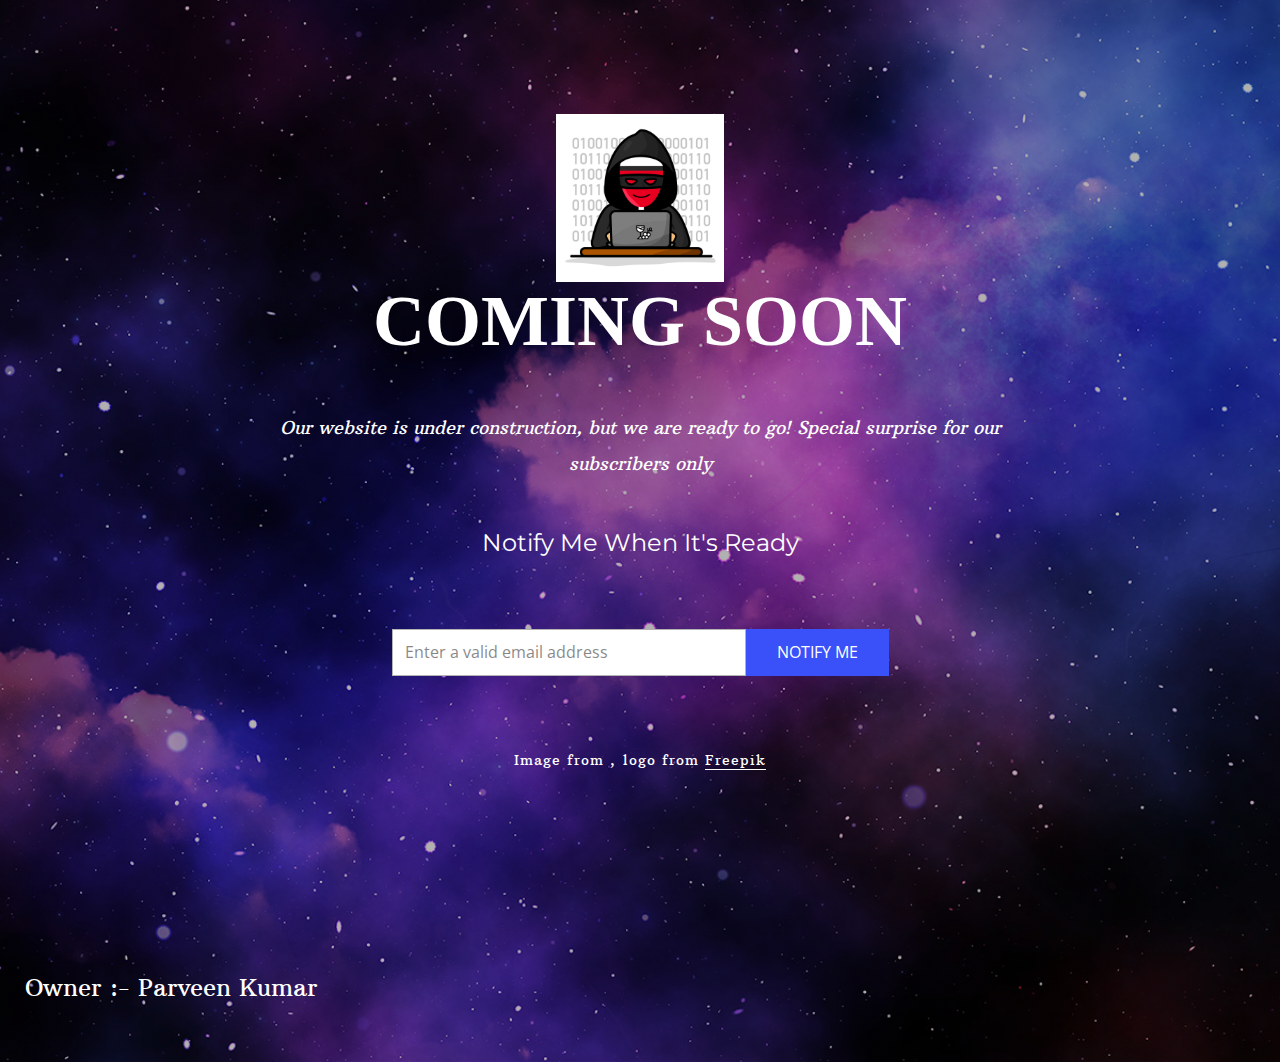
==== commit 6e6b8e8c: "Update index.html" ====
--- a/index.html
+++ b/index.html
@@ -6,7 +6,7 @@
     <meta name="keywords" content="New Startis C​oming">
     <meta name="description" content="">
     <meta name="page_type" content="np-template-header-footer-from-plugin">
-    <title>Page 3</title>
+    <title>SITE IS UNDER CONSTRUCTION - PARVEEN KUMAR</title>
     <link rel="stylesheet" href="nicepage.css" media="screen">
 <link rel="stylesheet" href="Page-3.css" media="screen">
     <script class="u-script" type="text/javascript" src="jquery-1.9.1.min.js" defer=""></script>
@@ -57,19 +57,5 @@
         <p class="u-text u-text-5">Owner :- Parveen Kumar</p>
       </div>
     </section>
-    
-    
-    
-    <section class="u-backlink u-clearfix u-grey-80">
-      <a class="u-link" href="https://nicepage.com/website-templates" target="_blank">
-        <span>Website Templates</span>
-      </a>
-      <p class="u-text">
-        <span>created with</span>
-      </p>
-      <a class="u-link" href="https://nicepage.com/html-website-builder" target="_blank">
-        <span>Online HTML Editor</span>
-      </a>. 
-    </section>
   </body>
-</html>+</html>
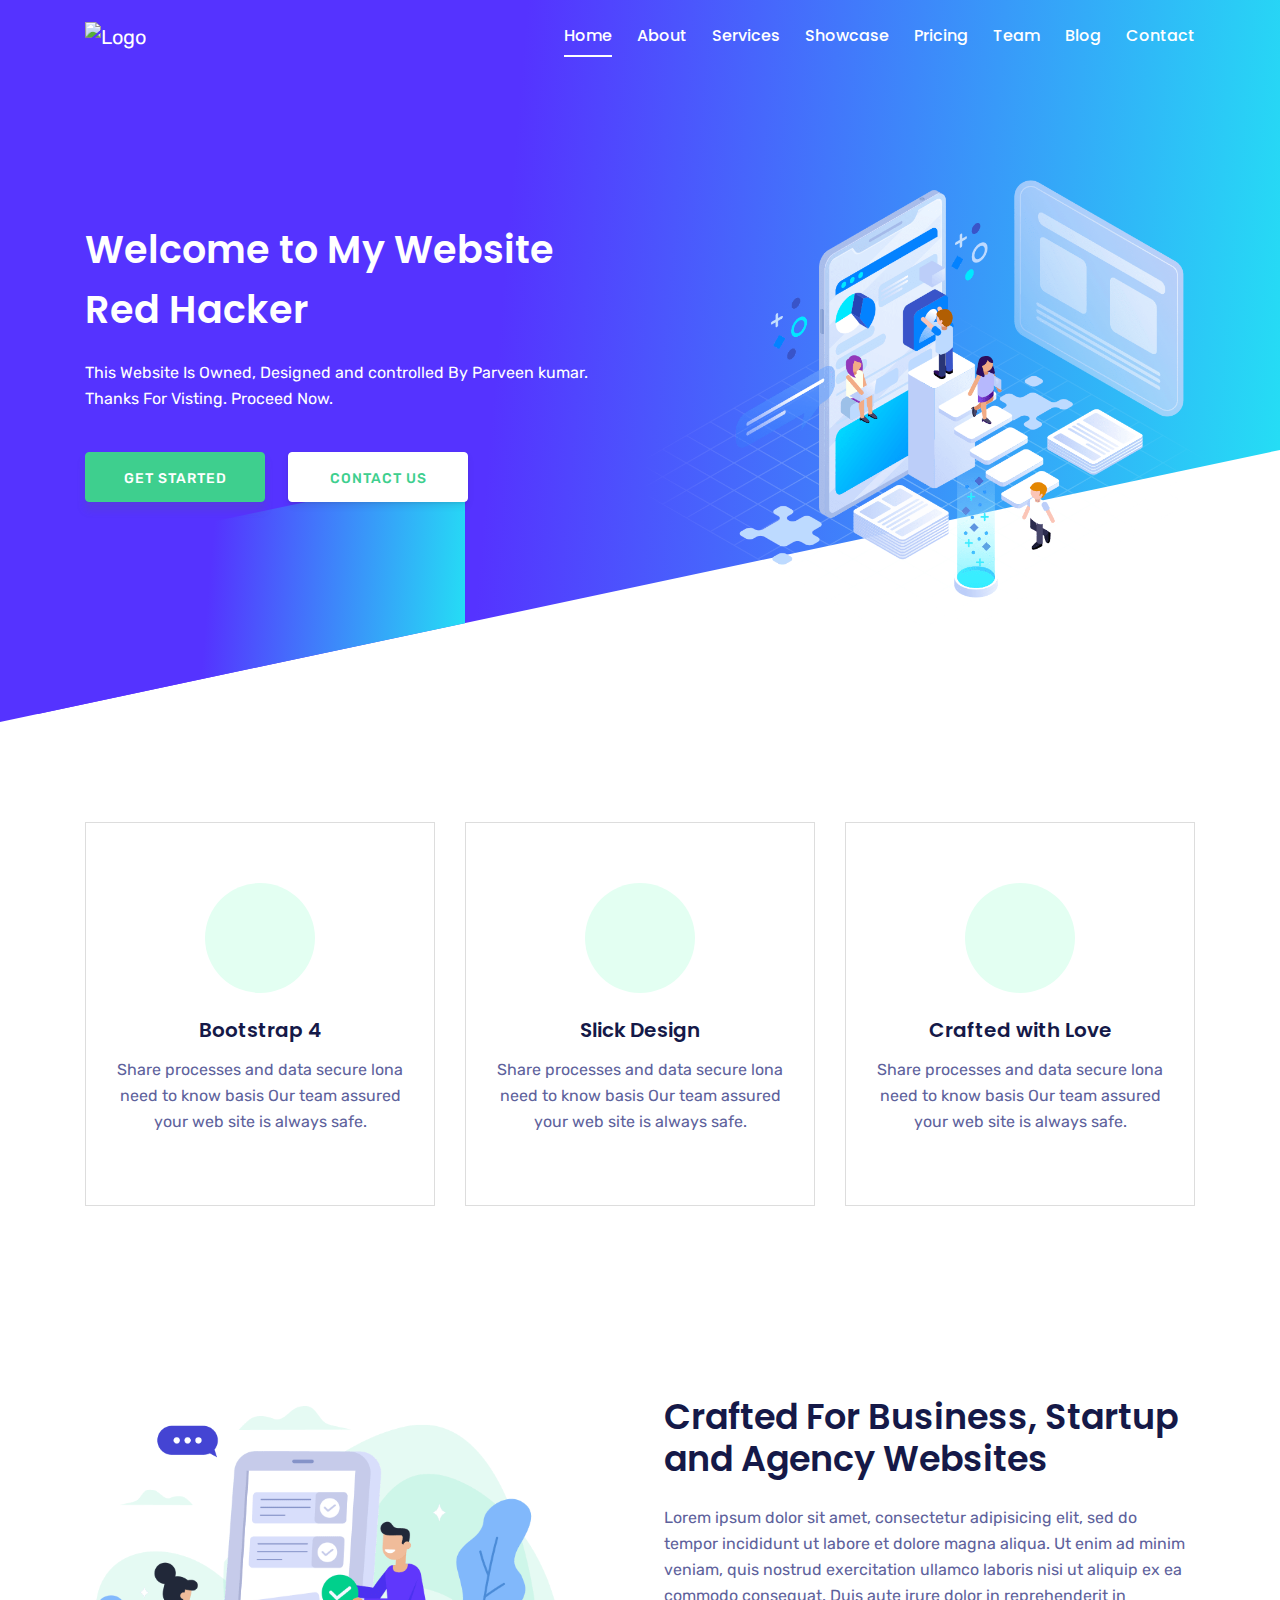
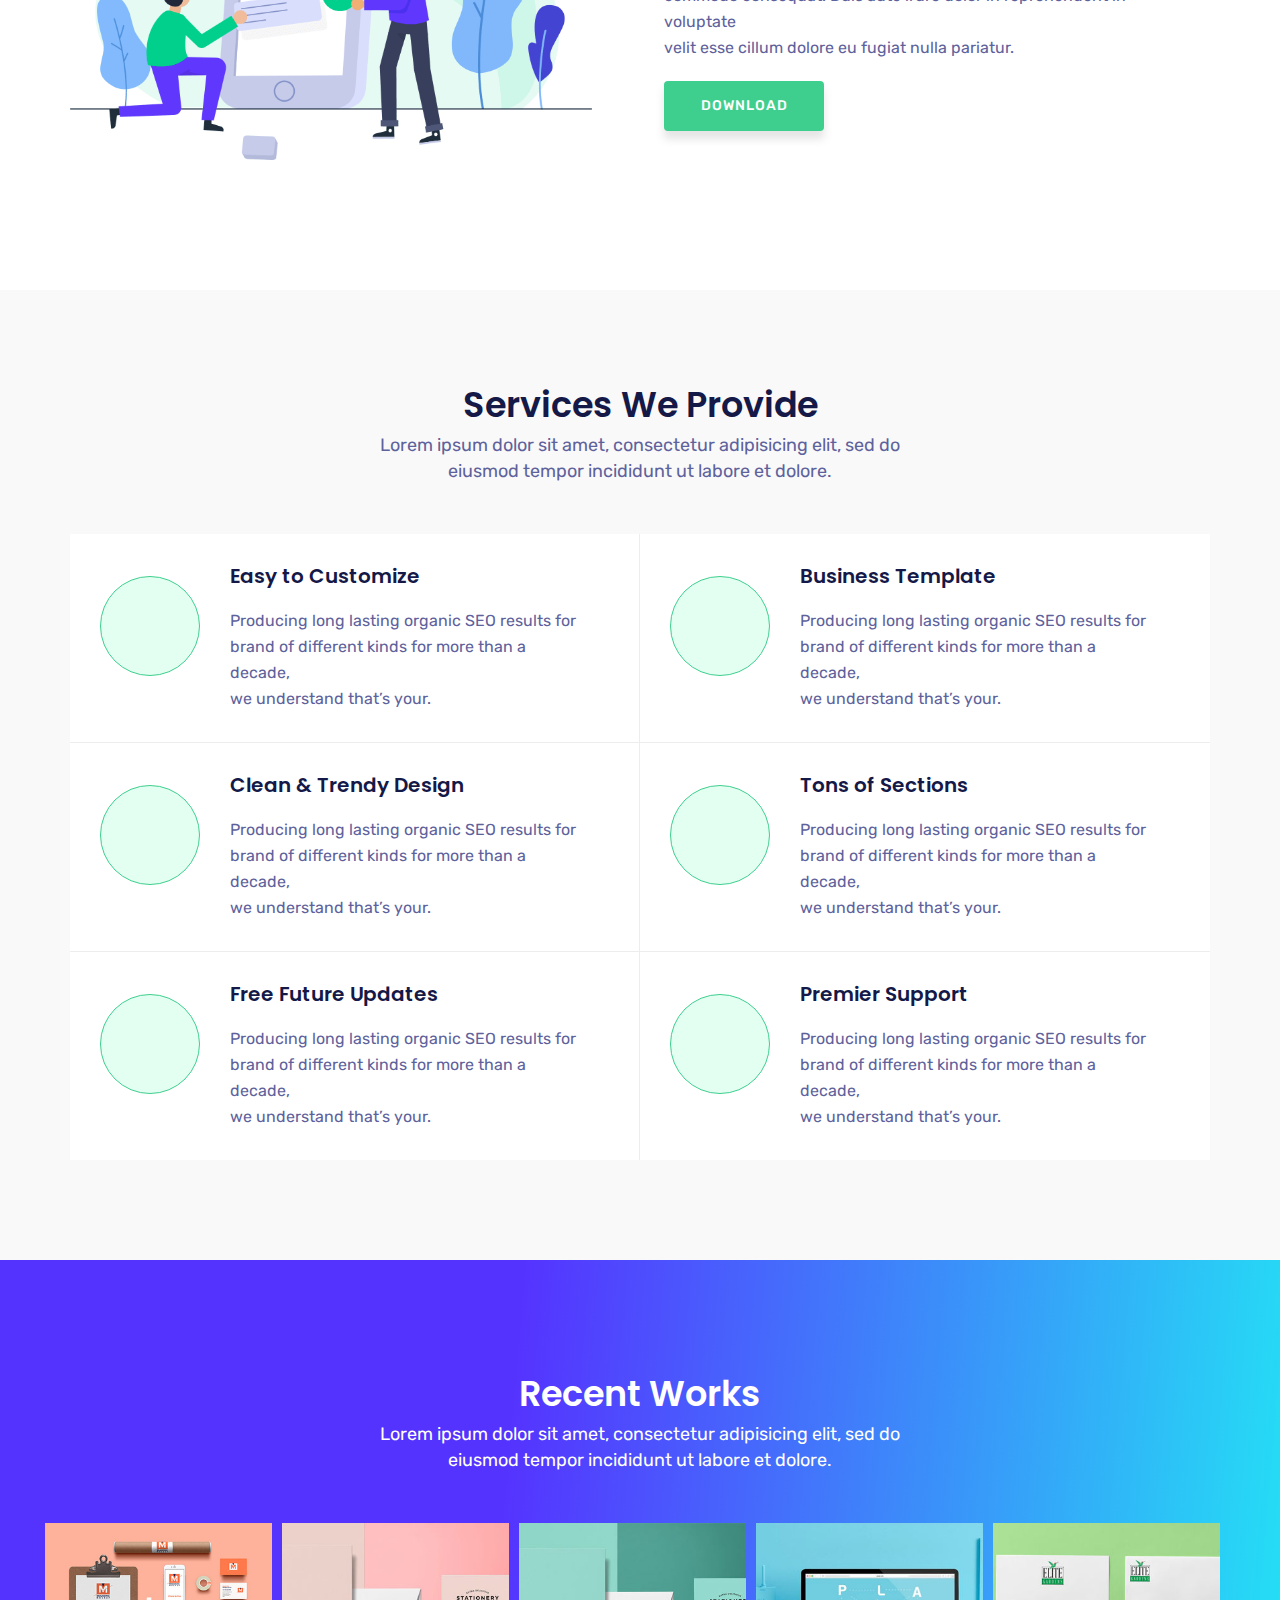
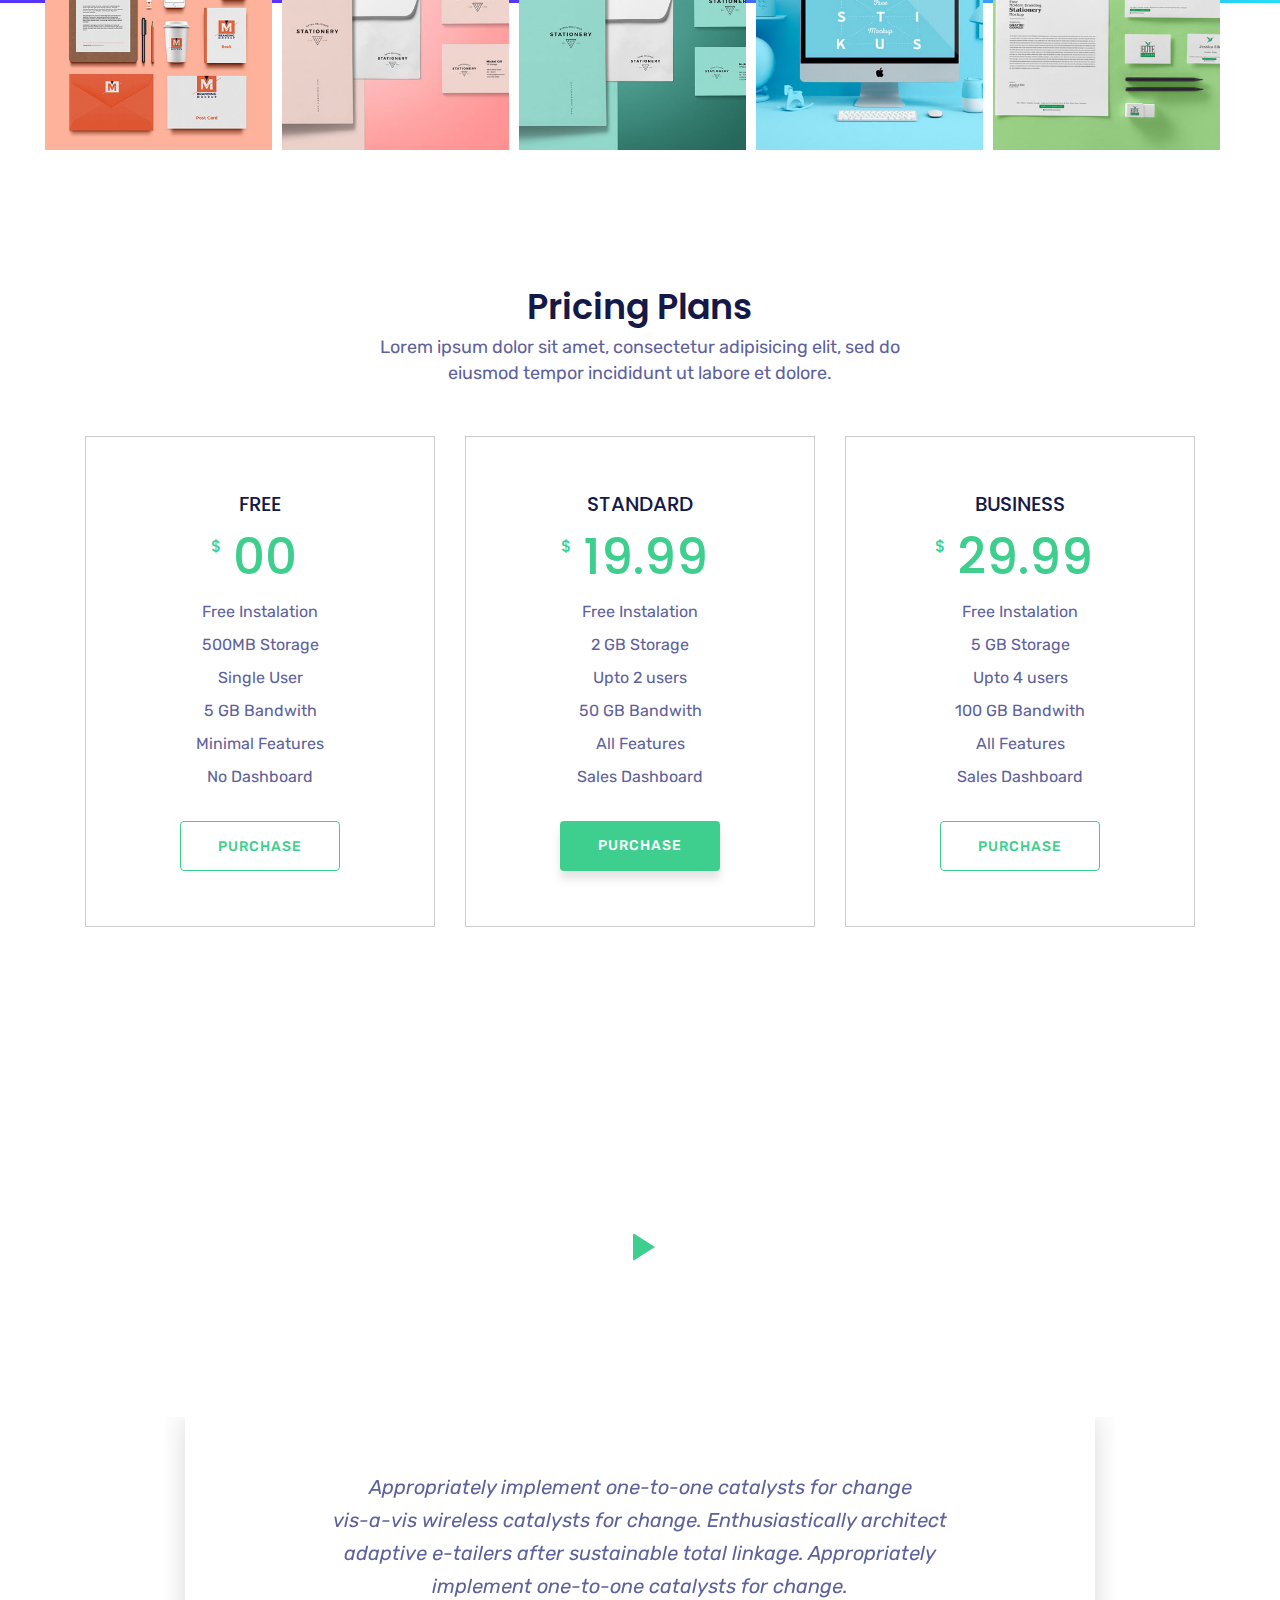
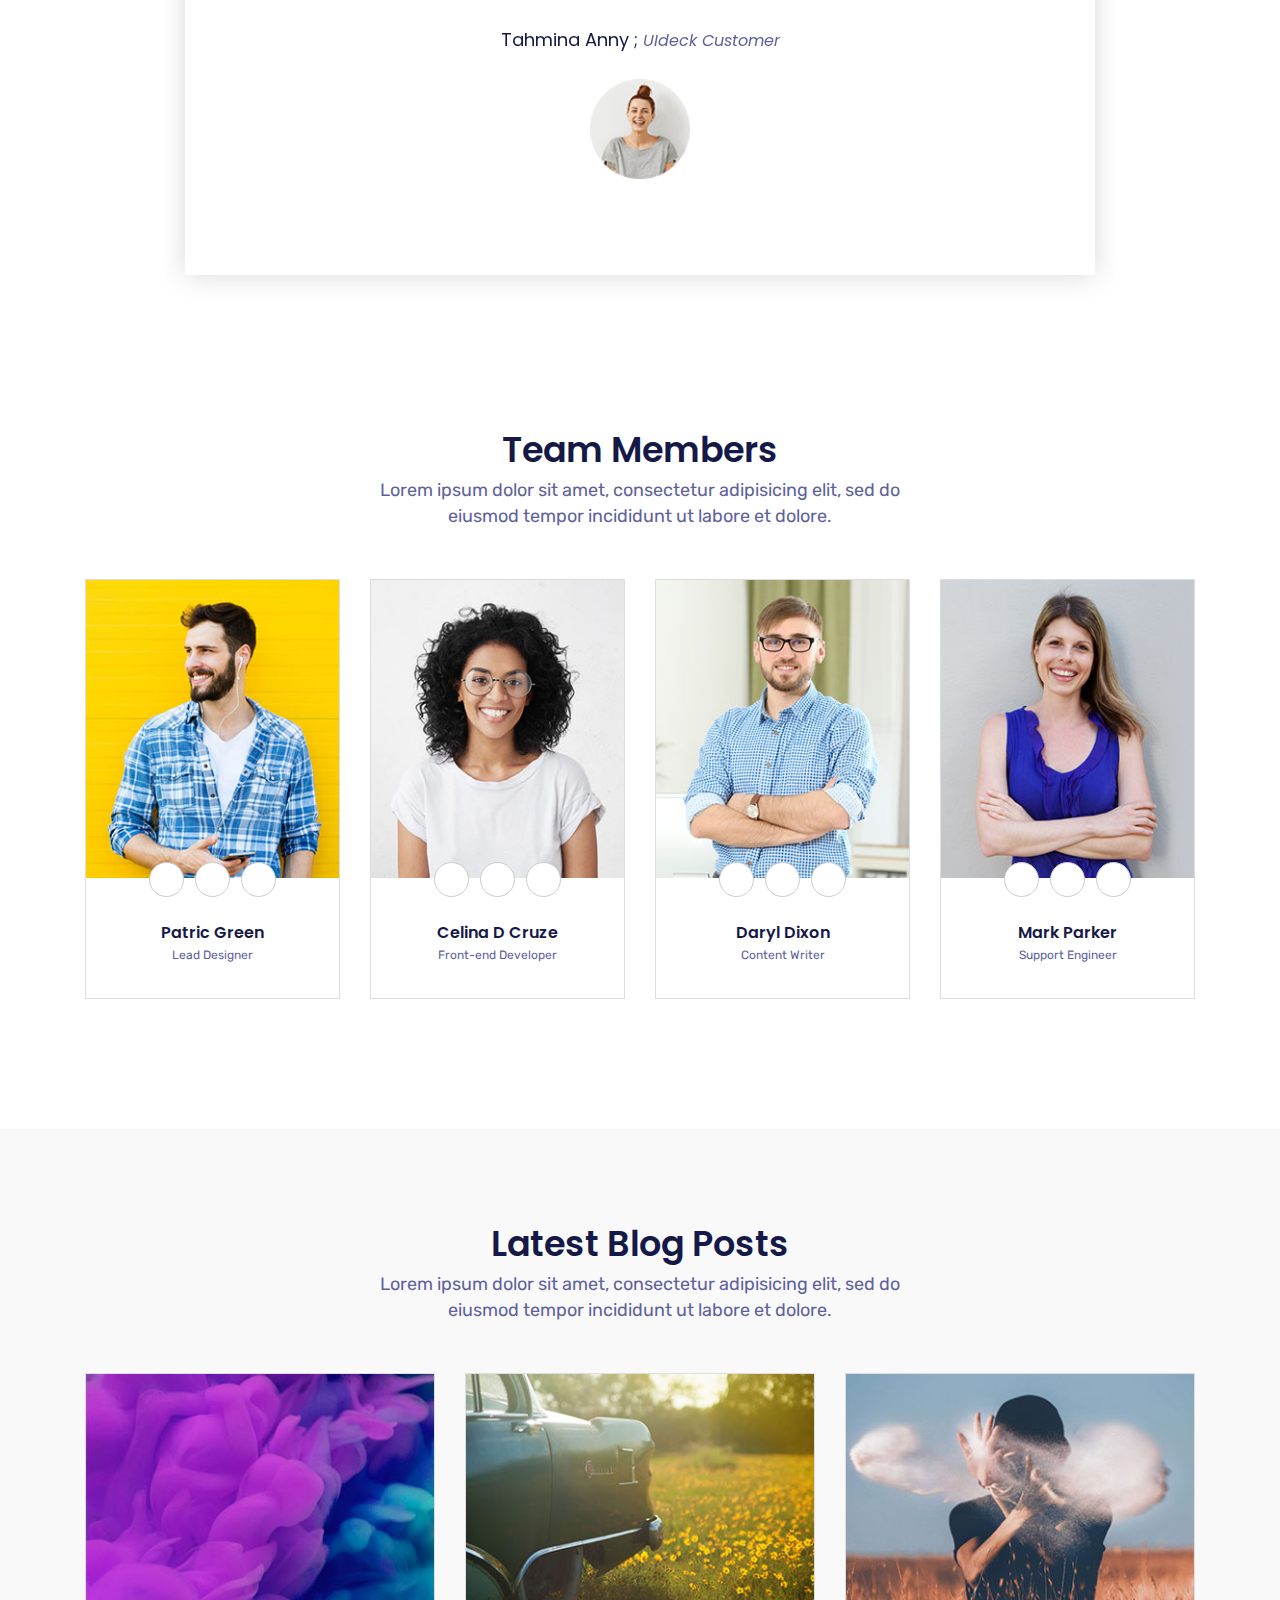
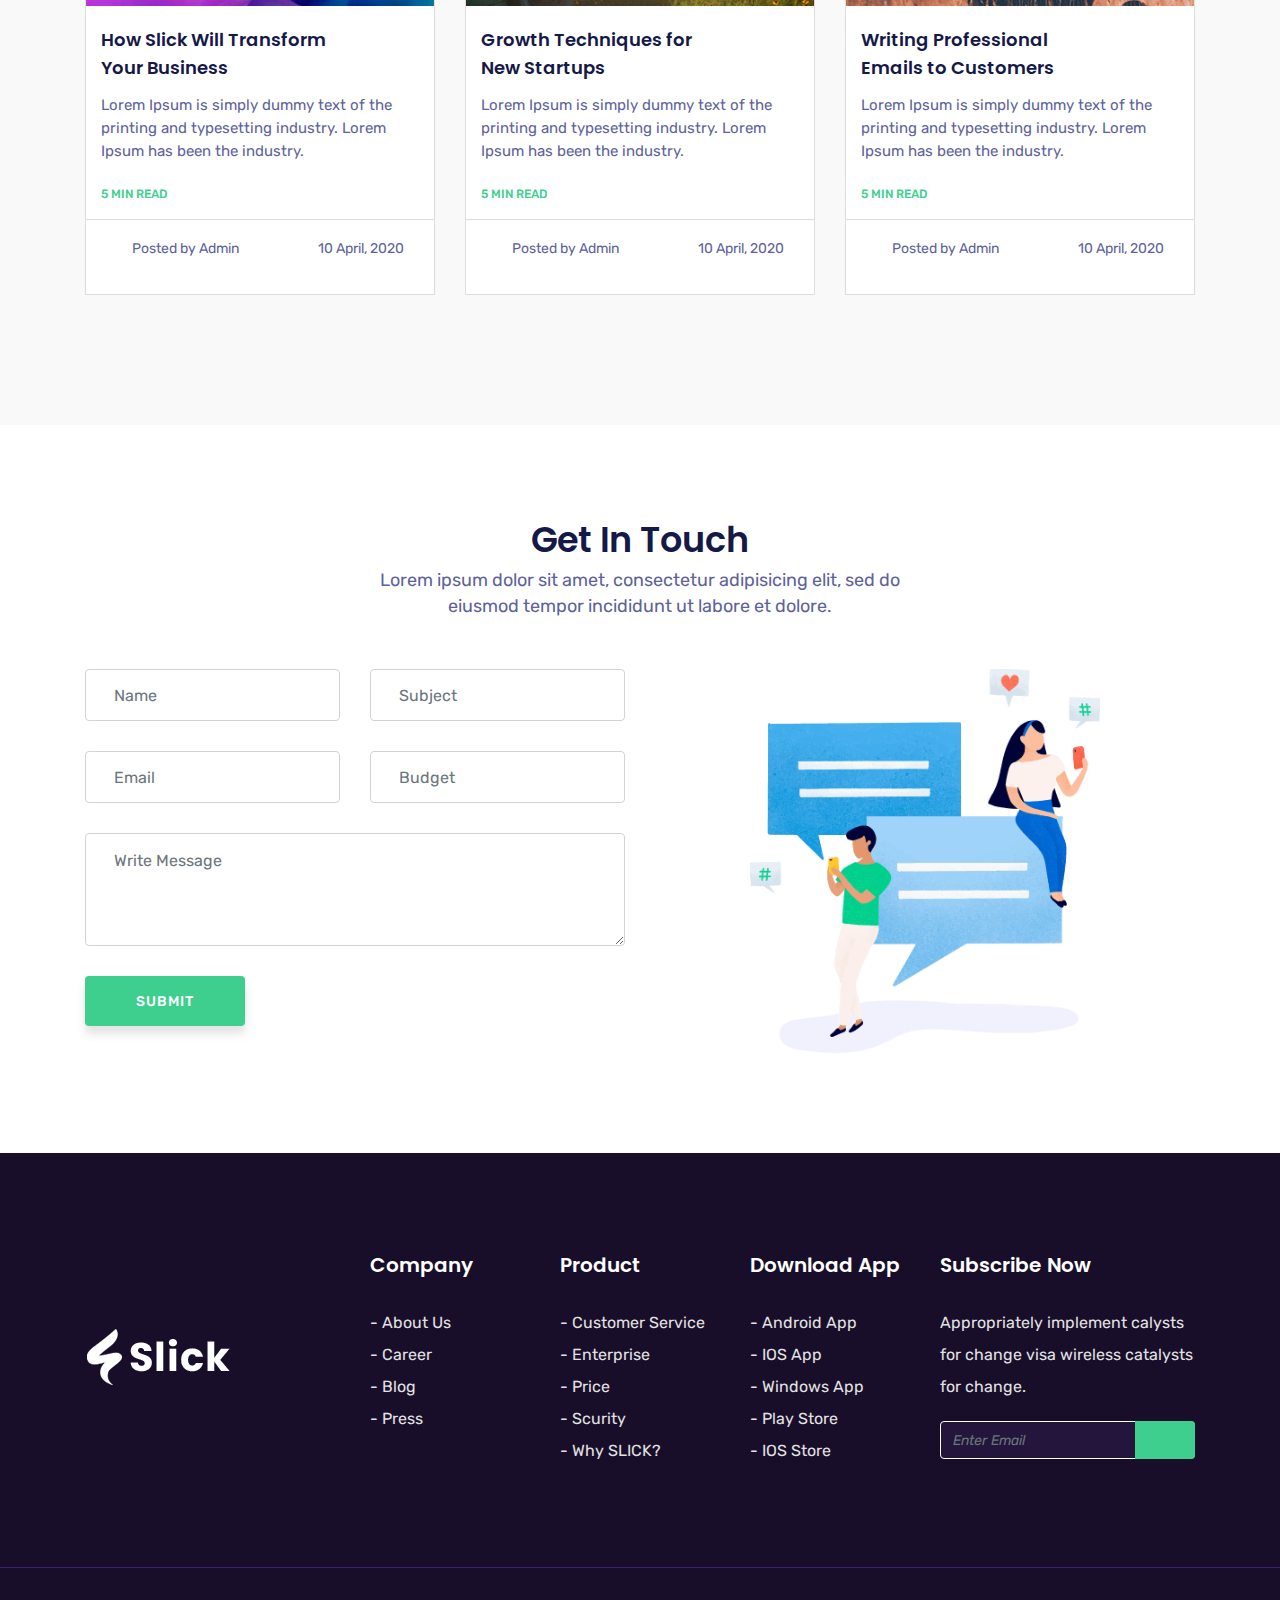
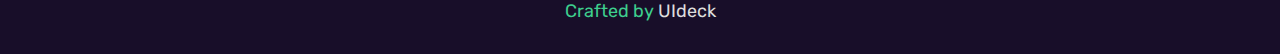
==== commit 460cbcc8: "Rename Slick - Bootstrap 4 Template.html to index.html" ====
--- a/index.html
+++ b/index.html
@@ -1,61 +1,1324 @@
 <!DOCTYPE html>
-<html style="font-size: 16px;">
-  <head>
-    <meta name="viewport" content="width=device-width, initial-scale=1.0">
-    <meta charset="utf-8">
-    <meta name="keywords" content="New Startis C​oming">
-    <meta name="description" content="">
-    <meta name="page_type" content="np-template-header-footer-from-plugin">
-    <title>SITE IS UNDER CONSTRUCTION - PARVEEN KUMAR</title>
-    <link rel="stylesheet" href="nicepage.css" media="screen">
-<link rel="stylesheet" href="Page-3.css" media="screen">
-    <script class="u-script" type="text/javascript" src="jquery-1.9.1.min.js" defer=""></script>
-    <script class="u-script" type="text/javascript" src="nicepage.js" defer=""></script>
-    <meta name="generator" content="Nicepage 3.12.2, nicepage.com">
-    <link id="u-theme-google-font" rel="stylesheet" href="https://fonts.googleapis.com/css?family=Roboto:100,100i,300,300i,400,400i,500,500i,700,700i,900,900i|Open+Sans:300,300i,400,400i,600,600i,700,700i,800,800i">
-    <link id="u-page-google-font" rel="stylesheet" href="https://fonts.googleapis.com/css?family=Montserrat:100,100i,200,200i,300,300i,400,400i,500,500i,600,600i,700,700i,800,800i,900,900i|Arbutus+Slab:400">
-    
-    
-    <script type="application/ld+json">{
-		"@context": "http://schema.org",
-		"@type": "Organization",
-		"name": "",
-		"url": "index.html"
-}</script>
-    <meta property="og:title" content="Page 3">
-    <meta property="og:type" content="website">
-    <meta name="theme-color" content="#3a50f9">
-    <link rel="canonical" href="index.html">
-    <meta property="og:url" content="index.html">
-  </head>
-  <body data-home-page="https://website339717.nicepage.io/Page-3.html?version=1cab6226-11f9-4e71-9e44-2927e59e014f" data-home-page-title="Page 3" class="u-body">
-    <section class="u-align-center u-clearfix u-image u-shading u-section-1" id="sec-db51" data-image-width="1200" data-image-height="1200">
-      <div class="u-clearfix u-sheet u-sheet-1">
-        <img src="images/gd6471bd2e90b4db0c43876e6933269f601d1b988624588fbaeb7eaba935aca314e2055bb59b82cd62f5c0575fb0b40c822095262354b8f83d1799c0f2d8ab013_1280.png" alt="" class="u-image u-image-default u-preserve-proportions u-image-1" data-image-width="1280" data-image-height="960">
-        <h1 class="u-custom-font u-font-georgia u-text u-text-1">Coming Soon</h1>
-        <p class="u-text u-text-2">Our website is under construction, but we are ready to go!&nbsp;Special surprise for our subscribers only</p>
-        <p class="u-custom-font u-font-montserrat u-text u-text-3">Notify Me When It's Ready</p>
-        <div class="u-align-center u-form u-form-1">
-          <form action="https://nicepage.com/editor/Forms/Process" method="POST" class="u-clearfix u-form-horizontal u-form-spacing-0 u-inner-form" style="padding: 0px;" source="email" name="form">
-            <input type="hidden" id="siteId" name="siteId" value="339717">
-            <input type="hidden" id="pageId" name="pageId" value="339718">
-            <div class="u-form-email u-form-group">
-              <label for="email-cd2c" class="u-form-control-hidden u-label">Email</label>
-              <input type="email" placeholder="Enter a valid email address" id="email-cd2c" name="email" class="u-border-1 u-border-grey-30 u-input u-input-rectangle u-white" required="">
-            </div>
-            <div class="u-align-left u-form-group u-form-submit">
-              <a href="#" class="u-active-palette-1-dark-1 u-border-1 u-border-active-palette-1-dark-1 u-border-hover-palette-1-dark-1 u-border-palette-1-base u-btn u-btn-submit u-button-style u-hover-palette-1-dark-1 u-palette-1-base u-btn-1">notify me</a>
-              <input type="submit" value="submit" class="u-form-control-hidden">
-            </div>
-            <div class="u-form-send-message u-form-send-success"> Thank you! Your message has been sent. </div>
-            <div class="u-form-send-error u-form-send-message"> Unable to send your message. Please fix errors then try again. </div>
-            <input type="hidden" value="" name="recaptchaResponse">
-          </form>
-        </div>
-        <p class="u-text u-text-body-alt-color u-text-4">Image from ,&nbsp;logo from <a href="https://www.freepik.com/vectors/logo" class="u-active-none u-border-1 u-border-white u-btn u-button-link u-button-style u-hover-none u-none u-text-body-alt-color u-btn-2" target="_blank">Freepik</a>
-        </p>
-        <p class="u-text u-text-5">Owner :- Parveen Kumar</p>
-      </div>
-    </section>
-  </body>
-</html>
+<html lang="en" class="sizes customelements history pointerevents postmessage webgl websockets cssanimations csscolumns csscolumns-width csscolumns-span csscolumns-fill csscolumns-gap csscolumns-rule csscolumns-rulecolor csscolumns-rulestyle csscolumns-rulewidth csscolumns-breakbefore csscolumns-breakafter csscolumns-breakinside flexbox picture srcset webworkers nivo-lightbox-notouch"><head><meta http-equiv="Content-Type" content="text/html; charset=UTF-8">
+
+
+<meta name="viewport" content="width=device-width, initial-scale=1, shrink-to-fit=no">
+<meta name="keywords" content="Bootstrap, Landing page, Template, Business, Service">
+<meta name="viewport" content="width=device-width, initial-scale=1, maximum-scale=1">
+<meta name="author" content="Grayrids">
+<title>Red Hacker - Home</title>
+
+<link rel="shortcut icon" href="https://preview.uideck.com/items/slick/business/img/2.png" type="image/png">
+
+<link rel="stylesheet" href="./Slick - Bootstrap 4 Template_files/bootstrap-4.5.0.min.css">
+<link rel="stylesheet" href="./Slick - Bootstrap 4 Template_files/animate.css">
+<link rel="stylesheet" href="./Slick - Bootstrap 4 Template_files/LineIcons.2.0.css">
+<link rel="stylesheet" href="./Slick - Bootstrap 4 Template_files/owl.carousel.2.3.4.min.css">
+<link rel="stylesheet" href="./Slick - Bootstrap 4 Template_files/owl.theme.css">
+<link rel="stylesheet" href="./Slick - Bootstrap 4 Template_files/magnific-popup.css">
+<link rel="stylesheet" href="./Slick - Bootstrap 4 Template_files/nivo-lightbox.css">
+<link rel="stylesheet" href="./Slick - Bootstrap 4 Template_files/main.css">
+<link rel="stylesheet" href="./Slick - Bootstrap 4 Template_files/responsive.css">
+</head>
+<body>
+
+<header class="hero-area">
+<div class="overlay">
+<span></span>
+<span></span>
+</div>
+<div class="navbar-area">
+<div class="container">
+<div class="row">
+<div class="col-lg-12">
+<nav class="navbar navbar-expand-lg">
+<a class="navbar-brand" href="https://preview.uideck.com/items/slick/business/index.html">
+<img src="https://png2.cleanpng.com/sh/b21f6c636d7286b55d50f84edb02f655/L0KzQYm3VMIxN5hqfZH0aYP2gLBuTfNwdaF6jNd7LXnmf7B6TfNwdaF6jNd7LYPoc8b5igR6NZlme91ucj3rcbTyhgIufpZojNH7LUXkdIq9hskyOGo7SKY8Lki4SYaBV8gyOWY3TKMEOUO0Q4G6WMQveJ9s/kisspng-computer-icons-computer-security-hacker-hacker-vector-5ad96f91096043.8595878115241993130384.png" alt="Logo">
+</a>
+<button class="navbar-toggler" type="button" data-toggle="collapse" data-target="#navbarSupportedContent" aria-controls="navbarSupportedContent" aria-expanded="false" aria-label="Toggle navigation">
+<span class="toggler-icon"></span>
+<span class="toggler-icon"></span>
+<span class="toggler-icon"></span>
+</button>
+<div class="collapse navbar-collapse sub-menu-bar" id="navbarSupportedContent">
+<ul id="nav" class="navbar-nav ml-auto">
+<li class="nav-item active">
+<a class="page-scroll" href="https://preview.uideck.com/items/slick/business/index.html#home">Home</a>
+</li>
+<li class="nav-item">
+<a class="page-scroll" href="https://preview.uideck.com/items/slick/business/index.html#services">About</a>
+</li>
+<li class="nav-item">
+<a class="page-scroll" href="https://preview.uideck.com/items/slick/business/index.html#features">Services</a>
+</li>
+<li class="nav-item">
+<a class="page-scroll" href="https://preview.uideck.com/items/slick/business/index.html#showcase">Showcase</a>
+</li>
+<li class="nav-item">
+<a class="page-scroll" href="https://preview.uideck.com/items/slick/business/index.html#pricing">Pricing</a>
+</li>
+<li class="nav-item">
+<a class="page-scroll" href="https://preview.uideck.com/items/slick/business/index.html#team">Team</a>
+</li>
+<li class="nav-item">
+<a class="page-scroll" href="https://preview.uideck.com/items/slick/business/index.html#blog">Blog</a>
+</li>
+<li class="nav-item">
+<a class="page-scroll" href="https://preview.uideck.com/items/slick/business/index.html#contact">Contact</a>
+</li>
+</ul>
+</div> 
+</nav> 
+</div>
+</div> 
+</div> 
+</div> 
+<div id="home">
+<div class="container">
+<div class="row space-100">
+<div class="col-lg-6 col-md-12 col-xs-12">
+<div class="contents">
+<h2 class="head-title">Welcome to My Website <br class="d-none d-xl-block">Red Hacker</h2>
+<p> This Website Is Owned, Designed and controlled By Parveen kumar. <br class="d-none d-xl-block">Thanks For Visting. Proceed Now.
+</p>
+<div class="header-button">
+<a href=" " rel="nofollow" class="btn btn-border-filled">Get Started</a>
+<a href="https://preview.uideck.com/items/slick/business/index.html#contact" class="btn btn-border page-scroll">Contact Us</a>
+</div>
+</div>
+</div>
+<div class="col-lg-6 col-md-12 col-xs-12 p-0">
+<div class="intro-img">
+<img src="./Slick - Bootstrap 4 Template_files/intro.png" alt="">
+</div>
+</div>
+</div>
+</div>
+</div>
+</header>
+
+
+<section id="services" class="section">
+<div class="container">
+<div class="row justify-content-center justify-content-md-start">
+
+<div class="col-lg-4 col-md-6 col-xs-12 col-sm-10">
+<div class="services-item text-center">
+<div class="icon">
+<i class="lni lni-cog"></i>
+</div>
+<h4>Bootstrap 4</h4>
+<p>Share processes and data secure lona need to know basis Our team assured your web site is always safe.
+</p>
+</div>
+</div>
+
+
+<div class="col-lg-4 col-md-6 col-xs-12 col-sm-10">
+<div class="services-item text-center">
+<div class="icon">
+<i class="lni lni-brush"></i>
+</div>
+<h4>Slick Design</h4>
+<p>Share processes and data secure lona need to know basis Our team assured your web site is always safe.
+</p>
+</div>
+</div>
+
+
+<div class="col-lg-4 col-md-6 col-xs-12 col-sm-10">
+<div class="services-item text-center">
+<div class="icon">
+<i class="lni lni-heart"></i>
+</div>
+<h4>Crafted with Love</h4>
+<p>Share processes and data secure lona need to know basis Our team assured your web site is always safe.
+</p>
+</div>
+</div>
+
+</div>
+</div>
+</section>
+
+
+<section id="business-plan">
+<div class="container">
+<div class="row">
+
+<div class="col-lg-6 col-md-12 pl-0 pt-70 pr-5">
+<div class="business-item-img">
+<img src="./Slick - Bootstrap 4 Template_files/business-img.png" class="img-fluid" alt="">
+</div>
+</div>
+
+
+<div class="col-lg-6 col-md-12 pl-4">
+<div class="business-item-info">
+<h3>Crafted For Business, Startup and Agency Websites</h3>
+<p>Lorem ipsum dolor sit amet, consectetur adipisicing elit, sed do <br class="d-none d-xl-block"> tempor incididunt ut labore et
+dolore magna aliqua. Ut enim ad minim <br class="d-none d-xl-block"> veniam, quis nostrud exercitation ullamco laboris nisi ut
+aliquip ex ea <br class="d-none d-xl-block"> commodo consequat. Duis aute irure dolor in reprehenderit in voluptate <br class="d-none d-xl-block"> velit esse
+cillum dolore eu fugiat nulla pariatur.</p>
+<a class="btn btn-common" href="https://preview.uideck.com/items/slick/business/index.html#">download</a>
+</div>
+</div>
+
+</div>
+</div>
+</section>
+
+
+<section id="features" class="section">
+<div class="container">
+
+<div class="row">
+<div class="col-lg-12">
+<div class="features-text section-header text-center">
+<div>
+<h2 class="section-title">Services We Provide</h2>
+<div class="desc-text">
+<p>Lorem ipsum dolor sit amet, consectetur adipisicing elit, sed do <br class="d-none d-md-block">
+eiusmod tempor incididunt ut labore et dolore.</p>
+</div>
+</div>
+</div>
+</div>
+</div>
+
+
+<div class="row featured-bg">
+
+<div class="col-lg-6 col-md-6 col-xs-12 p-0">
+
+<div class="feature-item featured-border1">
+<div class="feature-icon float-left">
+<i class="lni lni-coffee-cup"></i>
+</div>
+<div class="feature-info float-left">
+<h4>Easy to Customize</h4>
+<p>Producing long lasting organic SEO results for <br class="d-none d-xl-block"> brand of different kinds for more than a
+decade,<br class="d-none d-xl-block"> we understand that’s your.</p>
+</div>
+</div>
+
+</div>
+
+
+<div class="col-lg-6 col-md-6 col-xs-12 p-0">
+
+<div class="feature-item featured-border2">
+<div class="feature-icon float-left">
+<i class="lni lni-briefcase"></i>
+</div>
+<div class="feature-info float-left">
+<h4>Business Template</h4>
+<p>Producing long lasting organic SEO results for <br class="d-none d-xl-block"> brand of different kinds for more than a
+decade,<br class="d-none d-xl-block"> we understand that’s your.</p>
+</div>
+</div>
+
+</div>
+
+
+<div class="col-lg-6 col-md-6 col-xs-12 p-0">
+
+<div class="feature-item featured-border1">
+<div class="feature-icon float-left">
+<i class="lni lni-invention"></i>
+</div>
+<div class="feature-info float-left">
+<h4>Clean &amp; Trendy Design</h4>
+<p>Producing long lasting organic SEO results for <br class="d-none d-xl-block"> brand of different kinds for more than a
+decade,<br class="d-none d-xl-block"> we understand that’s your.</p>
+</div>
+</div>
+
+</div>
+
+
+<div class="col-lg-6 col-md-6 col-xs-12 p-0">
+
+<div class="feature-item featured-border2">
+<div class="feature-icon float-left">
+<i class="lni lni-layers"></i>
+</div>
+<div class="feature-info float-left">
+<h4>Tons of Sections</h4>
+<p>Producing long lasting organic SEO results for <br class="d-none d-xl-block"> brand of different kinds for more than a
+decade,<br class="d-none d-xl-block"> we understand that’s your.</p>
+</div>
+</div>
+
+</div>
+
+
+<div class="col-lg-6 col-md-6 col-xs-12 p-0">
+
+<div class="feature-item featured-border3">
+<div class="feature-icon float-left">
+<i class="lni lni-reload"></i>
+</div>
+<div class="feature-info float-left">
+<h4>Free Future Updates</h4>
+<p>Producing long lasting organic SEO results for <br class="d-none d-xl-block"> brand of different kinds for more than a
+decade,<br class="d-none d-xl-block"> we understand that’s your.</p>
+</div>
+</div>
+
+</div>
+
+
+<div class="col-lg-6 col-md-6 col-xs-12 p-0">
+
+<div class="feature-item">
+<div class="feature-icon float-left">
+<i class="lni lni-support"></i>
+</div>
+<div class="feature-info float-left">
+<h4>Premier Support</h4>
+<p>Producing long lasting organic SEO results for <br class="d-none d-xl-block"> brand of different kinds for more than a
+decade,<br class="d-none d-xl-block"> we understand that’s your.</p>
+</div>
+</div>
+
+</div>
+
+</div>
+
+</div>
+</section>
+
+
+<section id="showcase">
+<div class="container-fluid right-position">
+
+<div class="row gradient-bg">
+<div class="col-lg-12">
+<div class="showcase-text section-header text-center">
+<div>
+<h2 class="section-title">Recent Works</h2>
+<div class="desc-text">
+<p>Lorem ipsum dolor sit amet, consectetur adipisicing elit, sed do <br class="d-none d-md-block">
+eiusmod tempor incididunt ut labore et dolore.</p>
+</div>
+</div>
+</div>
+</div>
+</div>
+
+
+<div class="row justify-content-center showcase-area">
+<div class="col-lg-12 col-md-12 col-xs-12 px-0">
+<div class="showcase-slider owl-carousel owl-loaded owl-drag">
+
+
+
+
+
+
+
+
+
+
+
+
+
+
+
+
+
+
+
+
+<div class="owl-stage-outer"><div class="owl-stage" style="transform: translate3d(0px, 0px, 0px); transition: all 0s ease 0s; width: 5077px;"><div class="owl-item active" style="width: 243.8px; margin-right: 10px;"><div class="item">
+<div class="screenshot-thumb">
+<img src="./Slick - Bootstrap 4 Template_files/01.jpg" class="img-fluid" alt="">
+<div class="hover-content text-center">
+<div class="fancy-table">
+<div class="table-cell">
+<div class="single-text">
+<p>Icon , Web</p>
+<h5>Redesign Slack</h5>
+</div>
+<div class="zoom-icon">
+<a class="lightbox" href="./Slick - Bootstrap 4 Template_files/01.jpg"><i class="lni lni-zoom-in"></i></a>
+<a href="https://preview.uideck.com/items/slick/business/index.html#"><i class="lni lni-link"></i></a>
+</div>
+</div>
+</div>
+</div>
+</div>
+</div></div><div class="owl-item active" style="width: 243.8px; margin-right: 10px;"><div class="item">
+<div class="screenshot-thumb">
+<img src="./Slick - Bootstrap 4 Template_files/02.jpg" class="img-fluid" alt="">
+<div class="hover-content text-center">
+<div class="fancy-table">
+<div class="table-cell">
+<div class="single-text">
+<p>Icon , Web</p>
+<h5>Redesign Slack</h5>
+</div>
+<div class="zoom-icon">
+<a class="lightbox" href="./Slick - Bootstrap 4 Template_files/02.jpg"><i class="lni lni-zoom-in"></i></a>
+<a href="https://preview.uideck.com/items/slick/business/index.html#"><i class="lni lni-link"></i></a>
+</div>
+</div>
+</div>
+</div>
+</div>
+</div></div><div class="owl-item active" style="width: 243.8px; margin-right: 10px;"><div class="item">
+<div class="screenshot-thumb">
+<img src="./Slick - Bootstrap 4 Template_files/03.jpg" class="img-fluid" alt="">
+<div class="hover-content text-center">
+<div class="fancy-table">
+<div class="table-cell">
+<div class="single-text">
+<p>Icon , Web</p>
+<h5>Redesign Slack</h5>
+</div>
+<div class="zoom-icon">
+<a class="lightbox" href="./Slick - Bootstrap 4 Template_files/03.jpg"><i class="lni lni-zoom-in"></i></a>
+<a href="https://preview.uideck.com/items/slick/business/index.html#"><i class="lni lni-link"></i></a>
+</div>
+</div>
+</div>
+</div>
+</div>
+</div></div><div class="owl-item active" style="width: 243.8px; margin-right: 10px;"><div class="item">
+<div class="screenshot-thumb">
+<img src="./Slick - Bootstrap 4 Template_files/04.jpg" class="img-fluid" alt="">
+<div class="hover-content text-center">
+<div class="fancy-table">
+<div class="table-cell">
+<div class="single-text">
+<p>Icon , Web</p>
+<h5>Redesign Slack</h5>
+</div>
+<div class="zoom-icon">
+<a class="lightbox" href="./Slick - Bootstrap 4 Template_files/04.jpg"><i class="lni lni-zoom-in"></i></a>
+<a href="https://preview.uideck.com/items/slick/business/index.html#"><i class="lni lni-link"></i></a>
+</div>
+</div>
+</div>
+</div>
+</div>
+</div></div><div class="owl-item active" style="width: 243.8px; margin-right: 10px;"><div class="item">
+<div class="screenshot-thumb">
+<img src="./Slick - Bootstrap 4 Template_files/05.jpg" class="img-fluid" alt="">
+<div class="hover-content text-center">
+<div class="fancy-table">
+<div class="table-cell">
+<div class="single-text">
+<p>Icon , Web</p>
+<h5>Redesign Slack</h5>
+</div>
+<div class="zoom-icon">
+<a class="lightbox" href="./Slick - Bootstrap 4 Template_files/05.jpg"><i class="lni lni-zoom-in"></i></a>
+<a href="https://preview.uideck.com/items/slick/business/index.html#"><i class="lni lni-link"></i></a>
+</div>
+</div>
+</div>
+</div>
+</div>
+</div></div><div class="owl-item" style="width: 243.8px; margin-right: 10px;"><div class="item">
+<div class="screenshot-thumb">
+<img src="./Slick - Bootstrap 4 Template_files/01.jpg" class="img-fluid" alt="">
+<div class="hover-content text-center">
+<div class="fancy-table">
+<div class="table-cell">
+<div class="single-text">
+<p>Icon , Web</p>
+<h5>Redesign Slack</h5>
+</div>
+<div class="zoom-icon">
+<a class="lightbox" href="./Slick - Bootstrap 4 Template_files/01.jpg"><i class="lni lni-zoom-in"></i></a>
+<a href="https://preview.uideck.com/items/slick/business/index.html#"><i class="lni lni-link"></i></a>
+</div>
+</div>
+</div>
+</div>
+</div>
+</div></div><div class="owl-item" style="width: 243.8px; margin-right: 10px;"><div class="item">
+<div class="screenshot-thumb">
+<img src="./Slick - Bootstrap 4 Template_files/02.jpg" class="img-fluid" alt="">
+<div class="hover-content text-center">
+<div class="fancy-table">
+<div class="table-cell">
+<div class="single-text">
+<p>Icon , Web</p>
+<h5>Redesign Slack</h5>
+</div>
+<div class="zoom-icon">
+<a class="lightbox" href="./Slick - Bootstrap 4 Template_files/02.jpg"><i class="lni lni-zoom-in"></i></a>
+<a href="https://preview.uideck.com/items/slick/business/index.html#"><i class="lni lni-link"></i></a>
+</div>
+</div>
+</div>
+</div>
+</div>
+</div></div><div class="owl-item" style="width: 243.8px; margin-right: 10px;"><div class="item">
+<div class="screenshot-thumb">
+<img src="./Slick - Bootstrap 4 Template_files/03.jpg" class="img-fluid" alt="">
+<div class="hover-content text-center">
+<div class="fancy-table">
+<div class="table-cell">
+<div class="single-text">
+<p>Icon , Web</p>
+<h5>Redesign Slack</h5>
+</div>
+<div class="zoom-icon">
+<a class="lightbox" href="./Slick - Bootstrap 4 Template_files/03.jpg"><i class="lni lni-zoom-in"></i></a>
+<a href="https://preview.uideck.com/items/slick/business/index.html#"><i class="lni lni-link"></i></a>
+</div>
+</div>
+</div>
+</div>
+</div>
+</div></div><div class="owl-item" style="width: 243.8px; margin-right: 10px;"><div class="item">
+<div class="screenshot-thumb">
+<img src="./Slick - Bootstrap 4 Template_files/04.jpg" class="img-fluid" alt="">
+<div class="hover-content text-center">
+<div class="fancy-table">
+<div class="table-cell">
+<div class="single-text">
+<p>Icon , Web</p>
+<h5>Redesign Slack</h5>
+</div>
+<div class="zoom-icon">
+<a class="lightbox" href="./Slick - Bootstrap 4 Template_files/04.jpg"><i class="lni lni-zoom-in"></i></a>
+<a href="https://preview.uideck.com/items/slick/business/index.html#"><i class="lni lni-link"></i></a>
+</div>
+</div>
+</div>
+</div>
+</div>
+</div></div><div class="owl-item" style="width: 243.8px; margin-right: 10px;"><div class="item">
+<div class="screenshot-thumb">
+<img src="./Slick - Bootstrap 4 Template_files/05.jpg" class="img-fluid" alt="">
+<div class="hover-content text-center">
+<div class="fancy-table">
+<div class="table-cell">
+<div class="single-text">
+<p>Icon , Web</p>
+<h5>Redesign Slack</h5>
+</div>
+<div class="zoom-icon">
+<a class="lightbox" href="./Slick - Bootstrap 4 Template_files/05.jpg"><i class="lni lni-zoom-in"></i></a>
+<a href="https://preview.uideck.com/items/slick/business/index.html#"><i class="lni lni-link"></i></a>
+</div>
+</div>
+</div>
+</div>
+</div>
+</div></div><div class="owl-item" style="width: 243.8px; margin-right: 10px;"><div class="item">
+<div class="screenshot-thumb">
+<img src="./Slick - Bootstrap 4 Template_files/01.jpg" class="img-fluid" alt="">
+<div class="hover-content text-center">
+<div class="fancy-table">
+<div class="table-cell">
+<div class="single-text">
+<p>Icon , Web</p>
+<h5>Redesign Slack</h5>
+</div>
+<div class="zoom-icon">
+<a class="lightbox" href="./Slick - Bootstrap 4 Template_files/01.jpg"><i class="lni lni-zoom-in"></i></a>
+<a href="https://preview.uideck.com/items/slick/business/index.html#"><i class="lni lni-link"></i></a>
+</div>
+</div>
+</div>
+</div>
+</div>
+</div></div><div class="owl-item" style="width: 243.8px; margin-right: 10px;"><div class="item">
+<div class="screenshot-thumb">
+<img src="./Slick - Bootstrap 4 Template_files/02.jpg" class="img-fluid" alt="">
+<div class="hover-content text-center">
+<div class="fancy-table">
+<div class="table-cell">
+<div class="single-text">
+<p>Icon , Web</p>
+<h5>Redesign Slack</h5>
+</div>
+<div class="zoom-icon">
+<a class="lightbox" href="./Slick - Bootstrap 4 Template_files/01.jpg"><i class="lni lni-zoom-in"></i></a>
+<a href="https://preview.uideck.com/items/slick/business/index.html#"><i class="lni lni-link"></i></a>
+</div>
+</div>
+</div>
+</div>
+</div>
+</div></div><div class="owl-item" style="width: 243.8px; margin-right: 10px;"><div class="item">
+<div class="screenshot-thumb">
+<img src="./Slick - Bootstrap 4 Template_files/03.jpg" class="img-fluid" alt="">
+<div class="hover-content text-center">
+<div class="fancy-table">
+<div class="table-cell">
+<div class="single-text">
+<p>Icon , Web</p>
+<h5>Redesign Slack</h5>
+</div>
+<div class="zoom-icon">
+ <a class="lightbox" href="./Slick - Bootstrap 4 Template_files/01.jpg"><i class="lni lni-zoom-in"></i></a>
+<a href="https://preview.uideck.com/items/slick/business/index.html#"><i class="lni lni-link"></i></a>
+</div>
+</div>
+</div>
+</div>
+</div>
+</div></div><div class="owl-item" style="width: 243.8px; margin-right: 10px;"><div class="item">
+<div class="screenshot-thumb">
+<img src="./Slick - Bootstrap 4 Template_files/04.jpg" class="img-fluid" alt="">
+<div class="hover-content text-center">
+<div class="fancy-table">
+<div class="table-cell">
+<div class="single-text">
+<p>Icon , Web</p>
+<h5>Redesign Slack</h5>
+</div>
+<div class="zoom-icon">
+<a class="lightbox" href="./Slick - Bootstrap 4 Template_files/01.jpg"><i class="lni lni-zoom-in"></i></a>
+<a href="https://preview.uideck.com/items/slick/business/index.html#"><i class="lni lni-link"></i></a>
+</div>
+</div>
+</div>
+</div>
+</div>
+</div></div><div class="owl-item" style="width: 243.8px; margin-right: 10px;"><div class="item">
+<div class="screenshot-thumb">
+<img src="./Slick - Bootstrap 4 Template_files/05.jpg" class="img-fluid" alt="">
+<div class="hover-content text-center">
+<div class="fancy-table">
+<div class="table-cell">
+<div class="single-text">
+<p>Icon , Web</p>
+<h5>Redesign Slack</h5>
+</div>
+<div class="zoom-icon">
+<a class="lightbox" href="./Slick - Bootstrap 4 Template_files/01.jpg"><i class="lni lni-zoom-in"></i></a>
+<a href="https://preview.uideck.com/items/slick/business/index.html#"><i class="lni lni-link"></i></a>
+</div>
+</div>
+</div>
+</div>
+</div>
+</div></div><div class="owl-item" style="width: 243.8px; margin-right: 10px;"><div class="item">
+<div class="screenshot-thumb">
+<img src="./Slick - Bootstrap 4 Template_files/01.jpg" class="img-fluid" alt="">
+<div class="hover-content text-center">
+<div class="fancy-table">
+<div class="table-cell">
+<div class="single-text">
+<p>Icon , Web</p>
+<h5>Redesign Slack</h5>
+</div>
+<div class="zoom-icon">
+<a class="lightbox" href="./Slick - Bootstrap 4 Template_files/01.jpg"><i class="lni lni-zoom-in"></i></a>
+<a href="https://preview.uideck.com/items/slick/business/index.html#"><i class="lni lni-link"></i></a>
+</div>
+</div>
+</div>
+</div>
+</div>
+</div></div><div class="owl-item" style="width: 243.8px; margin-right: 10px;"><div class="item">
+<div class="screenshot-thumb">
+<img src="./Slick - Bootstrap 4 Template_files/02.jpg" class="img-fluid" alt="">
+<div class="hover-content text-center">
+<div class="fancy-table">
+<div class="table-cell">
+<div class="single-text">
+<p>Icon , Web</p>
+<h5>Redesign Slack</h5>
+</div>
+<div class="zoom-icon">
+<a class="lightbox" href="./Slick - Bootstrap 4 Template_files/01.jpg"><i class="lni lni-zoom-in"></i></a>
+<a href="https://preview.uideck.com/items/slick/business/index.html#"><i class="lni lni-link"></i></a>
+</div>
+</div>
+</div>
+</div>
+</div>
+</div></div><div class="owl-item" style="width: 243.8px; margin-right: 10px;"><div class="item">
+<div class="screenshot-thumb">
+<img src="./Slick - Bootstrap 4 Template_files/03.jpg" class="img-fluid" alt="">
+<div class="hover-content text-center">
+<div class="fancy-table">
+<div class="table-cell">
+<div class="single-text">
+<p>Icon , Web</p>
+<h5>Redesign Slack</h5>
+</div>
+<div class="zoom-icon">
+<a class="lightbox" href="./Slick - Bootstrap 4 Template_files/01.jpg"><i class="lni lni-zoom-in"></i></a>
+<a href="https://preview.uideck.com/items/slick/business/index.html#"><i class="lni lni-link"></i></a>
+</div>
+</div>
+</div>
+</div>
+</div>
+</div></div><div class="owl-item" style="width: 243.8px; margin-right: 10px;"><div class="item">
+<div class="screenshot-thumb">
+<img src="./Slick - Bootstrap 4 Template_files/04.jpg" class="img-fluid" alt="">
+<div class="hover-content text-center">
+<div class="fancy-table">
+<div class="table-cell">
+<div class="single-text">
+<p>Icon , Web</p>
+<h5>Redesign Slack</h5>
+</div>
+<div class="zoom-icon">
+<a class="lightbox" href="./Slick - Bootstrap 4 Template_files/01.jpg"><i class="lni lni-zoom-in"></i></a>
+<a href="https://preview.uideck.com/items/slick/business/index.html#"><i class="lni lni-link"></i></a>
+</div>
+</div>
+</div>
+</div>
+</div>
+</div></div><div class="owl-item" style="width: 243.8px; margin-right: 10px;"><div class="item">
+<div class="screenshot-thumb">
+<img src="./Slick - Bootstrap 4 Template_files/05.jpg" class="img-fluid" alt="">
+<div class="hover-content text-center">
+<div class="fancy-table">
+<div class="table-cell">
+<div class="single-text">
+<p>Icon , Web</p>
+<h5>Redesign Slack</h5>
+</div>
+<div class="zoom-icon">
+<a class="lightbox" href="./Slick - Bootstrap 4 Template_files/01.jpg"><i class="lni lni-zoom-in"></i></a>
+<a href="https://preview.uideck.com/items/slick/business/index.html#"><i class="lni lni-link"></i></a>
+</div>
+</div>
+</div>
+</div>
+</div>
+</div></div></div></div><div class="owl-nav disabled"><button type="button" role="presentation" class="owl-prev"><span aria-label="Previous">‹</span></button><button type="button" role="presentation" class="owl-next"><span aria-label="Next">›</span></button></div><div class="owl-dots"><button role="button" class="owl-dot active"><span></span></button><button role="button" class="owl-dot"><span></span></button><button role="button" class="owl-dot"><span></span></button><button role="button" class="owl-dot"><span></span></button></div></div>
+</div>
+</div>
+
+</div>
+</section>
+
+
+<section id="pricing" class="section">
+<div class="container">
+
+<div class="row">
+<div class="col-lg-12">
+<div class="pricing-text section-header text-center">
+<div>
+<h2 class="section-title">Pricing Plans</h2>
+<div class="desc-text">
+<p>Lorem ipsum dolor sit amet, consectetur adipisicing elit, sed do <br class="d-none d-md-block">
+eiusmod tempor incididunt ut labore et dolore.</p>
+</div>
+</div>
+</div>
+</div>
+</div>
+
+
+<div class="row pricing-tables">
+
+<div class="col-lg-4 col-md-4 col-xs-12 col-sm-10 mx-auto">
+<div class="pricing-table text-center">
+<div class="pricing-details">
+<h3>Free</h3>
+<h1><span>$</span>00</h1>
+<ul>
+<li>Free Instalation</li>
+<li>500MB Storage</li>
+<li>Single User</li>
+<li>5 GB Bandwith</li>
+<li>Minimal Features</li>
+<li>No Dashboard</li>
+</ul>
+</div>
+<div class="plan-button">
+<a href="https://preview.uideck.com/items/slick/business/index.html#" class="btn btn-border">Purchase</a>
+</div>
+</div>
+</div>
+
+
+<div class="col-lg-4 col-md-4 col-xs-12 col-sm-10 mx-auto">
+<div class="pricing-table text-center">
+<div class="pricing-details">
+<h3>standard</h3>
+<h1><span>$</span>19.99</h1>
+<ul>
+<li>Free Instalation</li>
+<li>2 GB Storage</li>
+<li>Upto 2 users</li>
+<li>50 GB Bandwith</li>
+<li>All Features</li>
+<li>Sales Dashboard</li>
+</ul>
+</div>
+<div class="plan-button">
+<a href="https://preview.uideck.com/items/slick/business/index.html#" class="btn btn-common">Purchase</a>
+</div>
+</div>
+</div>
+
+
+<div class="col-lg-4 col-md-4 col-xs-12 col-sm-10 mx-auto">
+<div class="pricing-table text-center">
+<div class="pricing-details">
+<h3>Business</h3>
+<h1><span>$</span>29.99</h1>
+<ul>
+<li>Free Instalation</li>
+<li>5 GB Storage</li>
+<li>Upto 4 users</li>
+<li>100 GB Bandwith</li>
+<li>All Features</li>
+<li>Sales Dashboard</li>
+</ul>
+</div>
+<div class="plan-button">
+<a href="https://preview.uideck.com/items/slick/business/index.html#" class="btn btn-border">Purchase</a>
+</div>
+</div>
+</div>
+
+</div>
+
+</div>
+</section>
+
+
+<section id="testimonial">
+<div class="testimonial-video section">
+<div class="container right-position">
+
+<div class="row">
+<div class="col-md-12 col-sm-12">
+<div class="video-promo-content text-center">
+<a id="play-video" class="video-play-button video-popup" href="https://www.youtube.com/watch?v=Y4fodpIwal8&amp;list=RDXCElIIYx_8s&amp;index=13">
+<span></span>
+</a>
+</div>
+</div>
+</div>
+
+</div>
+</div>
+<div class="container">
+
+<div class="row justify-content-center testimonial-area">
+<div class="col-lg-10 col-md-12 col-sm-12 col-xs-12 pr-20 pl-20" style="overflow: hidden;padding-bottom: 60px">
+<div id="client-testimonial" class="text-center owl-carousel owl-loaded owl-drag">
+
+
+
+
+
+
+<div class="owl-stage-outer"><div class="owl-stage" style="transform: translate3d(0px, 0px, 0px); transition: all 0s ease 0s; width: 4812px;"><div class="owl-item active" style="width: 802px;"><div class="item">
+<div class="testimonial-item">
+<div class="content-inner">
+<p class="description">Appropriately implement one-to-one catalysts for change <br class="d-none d-xl-block"> vis-a-vis wireless
+catalysts for change. Enthusiastically architect <br class="d-none d-xl-block"> adaptive e-tailers
+after sustainable total
+linkage. Appropriately <br class="d-none d-xl-block"> implement one-to-one catalysts for change.
+</p>
+<div class="author-info">
+<h5>Tahmina Anny ; <span> UIdeck Customer</span></h5>
+</div>
+</div>
+<div class="client-thumb">
+<img src="./Slick - Bootstrap 4 Template_files/01.png" alt="">
+</div>
+</div>
+</div></div><div class="owl-item" style="width: 802px;"><div class="item">
+<div class="testimonial-item">
+<div class="content-inner">
+<p class="description">Appropriately implement one-to-one catalysts for change <br class="d-none d-xl-block"> vis-a-vis wireless
+catalysts for change. Enthusiastically architect <br class="d-none d-xl-block"> adaptive e-tailers
+after sustainable total
+linkage. Appropriately <br class="d-none d-xl-block"> implement one-to-one catalysts for change.
+</p>
+<div class="author-info">
+<h5>Tahmina Anny ; <span> UIdeck Customer</span></h5>
+</div>
+ </div>
+<div class="client-thumb">
+<img src="./Slick - Bootstrap 4 Template_files/01.png" alt="">
+</div>
+</div>
+</div></div><div class="owl-item" style="width: 802px;"><div class="item">
+<div class="testimonial-item">
+<div class="content-inner">
+<p class="description">Appropriately implement one-to-one catalysts for change <br class="d-none d-xl-block"> vis-a-vis wireless
+catalysts for change. Enthusiastically architect <br class="d-none d-xl-block"> adaptive e-tailers
+after sustainable total
+linkage. Appropriately <br class="d-none d-xl-block"> implement one-to-one catalysts for change.
+</p>
+<div class="author-info">
+<h5>Tahmina Anny ; <span> UIdeck Customer</span></h5>
+</div>
+</div>
+<div class="client-thumb">
+<img src="./Slick - Bootstrap 4 Template_files/01.png" alt="">
+</div>
+</div>
+</div></div><div class="owl-item" style="width: 802px;"><div class="item">
+<div class="testimonial-item">
+<div class="content-inner">
+<p class="description">Appropriately implement one-to-one catalysts for change <br class="d-none d-xl-block"> vis-a-vis wireless
+catalysts for change. Enthusiastically architect <br class="d-none d-xl-block"> adaptive e-tailers
+after sustainable total
+linkage. Appropriately <br class="d-none d-xl-block"> implement one-to-one catalysts for change.
+</p>
+<div class="author-info">
+<h5>Tahmina Anny ; <span> UIdeck Customer</span></h5>
+</div>
+</div>
+<div class="client-thumb">
+<img src="./Slick - Bootstrap 4 Template_files/01.png" alt="">
+</div>
+</div>
+</div></div><div class="owl-item" style="width: 802px;"><div class="item">
+<div class="testimonial-item">
+<div class="content-inner">
+<p class="description">Appropriately implement one-to-one catalysts for change <br class="d-none d-xl-block"> vis-a-vis wireless
+catalysts for change. Enthusiastically architect <br class="d-none d-xl-block"> adaptive e-tailers
+after sustainable total
+linkage. Appropriately <br class="d-none d-xl-block"> implement one-to-one catalysts for change.
+</p>
+<div class="author-info">
+<h5>Tahmina Anny ; <span> UIdeck Customer</span></h5>
+</div>
+</div>
+<div class="client-thumb">
+<img src="./Slick - Bootstrap 4 Template_files/01.png" alt="">
+</div>
+</div>
+</div></div><div class="owl-item" style="width: 802px;"><div class="item">
+<div class="testimonial-item">
+<div class="content-inner">
+<p class="description">Appropriately implement one-to-one catalysts for change <br class="d-none d-xl-block"> vis-a-vis wireless
+catalysts for change. Enthusiastically architect <br class="d-none d-xl-block"> adaptive e-tailers
+after sustainable total
+linkage. Appropriately <br class="d-none d-xl-block"> implement one-to-one catalysts for change.
+</p>
+<div class="author-info">
+<h5>Tahmina Anny ; <span> UIdeck Customer</span></h5>
+</div>
+</div>
+<div class="client-thumb">
+<img src="./Slick - Bootstrap 4 Template_files/01.png" alt="">
+</div>
+</div>
+ </div></div></div></div><div class="owl-nav disabled"><button type="button" role="presentation" class="owl-prev"><i class="lni-chevron-left"></i></button><button type="button" role="presentation" class="owl-next"><i class="lni-chevron-right"></i></button></div><div class="owl-dots"><button role="button" class="owl-dot active"><span></span></button><button role="button" class="owl-dot"><span></span></button><button role="button" class="owl-dot"><span></span></button><button role="button" class="owl-dot"><span></span></button><button role="button" class="owl-dot"><span></span></button><button role="button" class="owl-dot"><span></span></button></div></div>
+</div>
+</div>
+
+</div>
+</section>
+
+
+<section id="team" class="section">
+<div class="container">
+
+<div class="row">
+<div class="col-lg-12">
+<div class="team-text section-header text-center">
+<div>
+<h2 class="section-title">Team Members</h2>
+<div class="desc-text">
+<p>Lorem ipsum dolor sit amet, consectetur adipisicing elit, sed do <br class="d-none d-md-block">
+eiusmod tempor incididunt ut labore et dolore.</p>
+</div>
+</div>
+</div>
+</div>
+</div>
+
+
+<div class="row">
+
+<div class="col-lg-3 col-md-6 col-xs-12 col-sm-10 mx-auto">
+<div class="single-team">
+<div class="team-thumb">
+<img src="./Slick - Bootstrap 4 Template_files/01(1).jpg" class="img-fluid" alt="">
+</div>
+<div class="team-details">
+<div class="team-social-icons">
+<ul class="social-list">
+<li><a href="https://preview.uideck.com/items/slick/business/index.html#"><i class="lni lni-facebook-filled"></i></a></li>
+<li><a href="https://preview.uideck.com/items/slick/business/index.html#"><i class="lni lni-twitter-filled"></i></a></li>
+<li><a href="https://preview.uideck.com/items/slick/business/index.html#"><i class="lni lni-google"></i></a></li>
+</ul>
+</div>
+<div class="team-inner text-center">
+<h5 class="team-title">Patric Green</h5>
+<p>Lead Designer</p>
+</div>
+</div>
+</div>
+</div>
+
+
+<div class="col-lg-3 col-md-6 col-xs-12 col-sm-10 mx-auto">
+<div class="single-team">
+<div class="team-thumb">
+<img src="./Slick - Bootstrap 4 Template_files/02(1).jpg" class="img-fluid" alt="">
+</div>
+<div class="team-details">
+<div class="team-social-icons">
+<ul class="social-list">
+<li><a href="https://preview.uideck.com/items/slick/business/index.html#"><i class="lni lni-facebook-filled"></i></a></li>
+<li><a href="https://preview.uideck.com/items/slick/business/index.html#"><i class="lni lni-twitter-filled"></i></a></li>
+<li><a href="https://preview.uideck.com/items/slick/business/index.html#"><i class="lni lni-google"></i></a></li>
+</ul>
+</div>
+<div class="team-inner text-center">
+<h5 class="team-title">Celina D Cruze</h5>
+<p>Front-end Developer</p>
+</div>
+</div>
+</div>
+</div>
+
+
+<div class="col-lg-3 col-md-6 col-xs-12 col-sm-10 mx-auto">
+<div class="single-team">
+<div class="team-thumb">
+<img src="./Slick - Bootstrap 4 Template_files/03(1).jpg" class="img-fluid" alt="">
+</div>
+<div class="team-details">
+<div class="team-social-icons">
+<ul class="social-list">
+<li><a href="https://preview.uideck.com/items/slick/business/index.html#"><i class="lni lni-facebook-filled"></i></a></li>
+<li><a href="https://preview.uideck.com/items/slick/business/index.html#"><i class="lni lni-twitter-filled"></i></a></li>
+<li><a href="https://preview.uideck.com/items/slick/business/index.html#"><i class="lni lni-google"></i></a></li>
+</ul>
+</div>
+<div class="team-inner text-center">
+<h5 class="team-title">Daryl Dixon</h5>
+<p>Content Writer</p>
+</div>
+</div>
+</div>
+</div>
+
+
+<div class="col-lg-3 col-md-6 col-xs-12 col-sm-10 mx-auto">
+<div class="single-team">
+<div class="team-thumb">
+<img src="./Slick - Bootstrap 4 Template_files/04(1).jpg" class="img-fluid" alt="">
+</div>
+<div class="team-details">
+<div class="team-social-icons">
+<ul class="social-list">
+ <li><a href="https://preview.uideck.com/items/slick/business/index.html#"><i class="lni lni-facebook-filled"></i></a></li>
+<li><a href="https://preview.uideck.com/items/slick/business/index.html#"><i class="lni lni-twitter-filled"></i></a></li>
+<li><a href="https://preview.uideck.com/items/slick/business/index.html#"><i class="lni lni-google"></i></a></li>
+</ul>
+</div>
+<div class="team-inner text-center">
+<h5 class="team-title">Mark Parker</h5>
+<p>Support Engineer</p>
+</div>
+</div>
+</div>
+</div>
+
+</div>
+
+</div>
+</section>
+
+
+<section id="blog" class="section">
+
+<div class="container">
+
+<div class="row">
+<div class="col-lg-12">
+<div class="blog-text section-header text-center">
+<div>
+<h2 class="section-title">Latest Blog Posts</h2>
+<div class="desc-text">
+<p>Lorem ipsum dolor sit amet, consectetur adipisicing elit, sed do <br class="d-none d-md-block">
+eiusmod tempor incididunt ut labore et dolore.</p>
+</div>
+</div>
+</div>
+</div>
+</div>
+
+
+<div class="row justify-content-center justify-content-md-start">
+
+<div class="col-lg-4 col-md-6 col-sm-10 col-xs-12 blog-item">
+
+<div class="blog-item-wrapper">
+<div class="blog-item-img">
+<a href="https://preview.uideck.com/items/slick/business/single-post.html">
+<img src="./Slick - Bootstrap 4 Template_files/01(2).jpg" class="img-fluid" alt="">
+</a>
+</div>
+<div class="blog-item-text">
+<h3><a href="https://preview.uideck.com/items/slick/business/single-post.html">How Slick Will Transform <br class="d-none d-xl-block">Your Business</a>
+</h3>
+<p>Lorem Ipsum is simply dummy text of the printing and typesetting industry. Lorem Ipsum has been the
+industry.</p>
+<a href="https://preview.uideck.com/items/slick/business/index.html" class="read-more">5 Min read</a>
+</div>
+<div class="author">
+<span class="name"><i class="lni lni-user"></i><a href="https://preview.uideck.com/items/slick/business/index.html#">Posted by Admin</a></span>
+<span class="date float-right"><i class="lni lni-calendar"></i><a href="https://preview.uideck.com/items/slick/business/index.html#">10 April, 2020</a></span>
+</div>
+</div>
+
+</div>
+
+
+<div class="col-lg-4 col-md-6 col-sm-10 col-xs-12 blog-item">
+
+<div class="blog-item-wrapper">
+<div class="blog-item-img">
+<a href="https://preview.uideck.com/items/slick/business/single-post.html">
+<img src="./Slick - Bootstrap 4 Template_files/02(2).jpg" class="img-fluid" alt="">
+</a>
+</div>
+<div class="blog-item-text">
+<h3><a href="https://preview.uideck.com/items/slick/business/single-post.html">Growth Techniques for <br class="d-none d-xl-block">New Startups</a></h3>
+<p>Lorem Ipsum is simply dummy text of the printing and typesetting industry. Lorem Ipsum has been the
+industry.</p>
+<a href="https://preview.uideck.com/items/slick/business/index.html" class="read-more">5 Min read</a>
+</div>
+<div class="author">
+<span class="name"><i class="lni lni-user"></i><a href="https://preview.uideck.com/items/slick/business/index.html#">Posted by Admin</a></span>
+<span class="date float-right"><i class="lni lni-calendar"></i><a href="https://preview.uideck.com/items/slick/business/index.html#">10 April, 2020</a></span>
+</div>
+</div>
+
+</div>
+
+
+<div class="col-lg-4 col-md-6 col-sm-10 col-xs-12 blog-item">
+
+<div class="blog-item-wrapper">
+<div class="blog-item-img">
+<a href="https://preview.uideck.com/items/slick/business/single-post.html">
+<img src="./Slick - Bootstrap 4 Template_files/03(2).jpg" class="img-fluid" alt="">
+</a>
+</div>
+ <div class="blog-item-text">
+<h3><a href="https://preview.uideck.com/items/slick/business/single-post.html">Writing Professional <br class="d-none d-xl-block">Emails to Customers</a>
+</h3>
+<p>Lorem Ipsum is simply dummy text of the printing and typesetting industry. Lorem Ipsum has been the
+industry.</p>
+<a href="https://preview.uideck.com/items/slick/business/index.html" class="read-more">5 Min read</a>
+</div>
+<div class="author">
+<span class="name"><i class="lni lni-user"></i><a href="https://preview.uideck.com/items/slick/business/index.html#">Posted by Admin</a></span>
+<span class="date float-right"><i class="lni lni-calendar"></i><a href="https://preview.uideck.com/items/slick/business/index.html#">10 April, 2020</a></span>
+</div>
+</div>
+
+</div>
+
+</div>
+
+</div>
+</section>
+
+
+<section id="contact" class="section">
+
+<div class="container">
+
+<div class="row">
+<div class="col-lg-12">
+<div class="contact-text section-header text-center">
+<div>
+<h2 class="section-title">Get In Touch</h2>
+<div class="desc-text">
+<p>Lorem ipsum dolor sit amet, consectetur adipisicing elit, sed do <br class="d-none d-md-block"> eiusmod tempor incididunt ut labore et dolore.</p>
+</div>
+</div>
+</div>
+</div>
+</div>
+
+
+<div class="row">
+
+<div class="col-lg-6 col-md-12">
+<form id="contactForm" novalidate="true">
+<div class="row">
+<div class="col-md-6">
+<div class="form-group">
+<input type="text" class="form-control" id="name" name="name" placeholder="Name" required="" data-error="Please enter your name">
+<div class="help-block with-errors"></div>
+</div>
+</div>
+<div class="col-md-6">
+<div class="form-group">
+<input type="text" placeholder="Subject" id="msg_subject" class="form-control" name="msg_subject" required="" data-error="Please enter your subject">
+<div class="help-block with-errors"></div>
+</div>
+</div>
+<div class="col-md-6">
+<div class="form-group">
+<input type="text" class="form-control" id="email" name="email" placeholder="Email" required="" data-error="Please enter your Email">
+<div class="help-block with-errors"></div>
+</div>
+</div>
+<div class="col-md-6">
+<div class="form-group">
+<input type="text" placeholder="Budget" id="budget" class="form-control" name="budget" required="" data-error="Please enter your Budget">
+<div class="help-block with-errors"></div>
+</div>
+</div>
+<div class="col-md-12">
+<div class="form-group">
+<textarea class="form-control" id="message" name="message" placeholder="Write Message" rows="4" data-error="Write your message" required=""></textarea>
+<div class="help-block with-errors"></div>
+</div>
+<div class="submit-button">
+<button class="btn btn-common disabled" id="submit" type="submit" style="pointer-events: all; cursor: pointer;">Submit</button>
+<div id="msgSubmit" class="h3 hidden"></div>
+<div class="clearfix"></div>
+</div>
+</div>
+</div>
+</form>
+</div>
+
+
+<div class="col-lg-1">
+</div>
+
+
+<div class="col-lg-4 col-md-12">
+<div class="contact-img">
+<img src="./Slick - Bootstrap 4 Template_files/01(3).png" class="img-fluid" alt="">
+</div>
+</div>
+
+
+<div class="col-lg-1">
+</div>
+
+</div>
+
+</div>
+</section>
+
+
+<footer>
+
+<section id="footer-Content">
+<div class="container">
+
+<div class="row">
+
+<div class="col-lg-3 col-md-6 col-sm-6 col-xs-6 col-mb-12">
+<div class="footer-logo">
+<img src="./Slick - Bootstrap 4 Template_files/footer-logo.png" alt="">
+</div>
+</div>
+
+
+<div class="col-lg-2 col-md-6 col-sm-6 col-xs-6 col-mb-12">
+<div class="widget">
+<h3 class="block-title">Company</h3>
+<ul class="menu">
+<li><a href="https://preview.uideck.com/items/slick/business/index.html#"> - About Us</a></li>
+<li><a href="https://preview.uideck.com/items/slick/business/index.html#">- Career</a></li>
+<li><a href="https://preview.uideck.com/items/slick/business/index.html#">- Blog</a></li>
+<li><a href="https://preview.uideck.com/items/slick/business/index.html#">- Press</a></li>
+</ul>
+</div>
+</div>
+
+
+<div class="col-lg-2 col-md-6 col-sm-6 col-xs-6 col-mb-12">
+<div class="widget">
+<h3 class="block-title">Product</h3>
+<ul class="menu">
+<li><a href="https://preview.uideck.com/items/slick/business/index.html#"> - Customer Service</a></li>
+<li><a href="https://preview.uideck.com/items/slick/business/index.html#">- Enterprise</a></li>
+<li><a href="https://preview.uideck.com/items/slick/business/index.html#">- Price</a></li>
+<li><a href="https://preview.uideck.com/items/slick/business/index.html#">- Scurity</a></li>
+<li><a href="https://preview.uideck.com/items/slick/business/index.html#">- Why SLICK?</a></li>
+</ul>
+</div>
+</div>
+
+
+<div class="col-lg-2 col-md-6 col-sm-6 col-xs-6 col-mb-12">
+<div class="widget">
+<h3 class="block-title">Download App</h3>
+<ul class="menu">
+<li><a href="https://preview.uideck.com/items/slick/business/index.html#"> - Android App</a></li>
+<li><a href="https://preview.uideck.com/items/slick/business/index.html#">- IOS App</a></li>
+<li><a href="https://preview.uideck.com/items/slick/business/index.html#">- Windows App</a></li>
+<li><a href="https://preview.uideck.com/items/slick/business/index.html#">- Play Store</a></li>
+<li><a href="https://preview.uideck.com/items/slick/business/index.html#">- IOS Store</a></li>
+</ul>
+</div>
+</div>
+
+
+<div class="col-lg-3 col-md-6 col-sm-6 col-xs-6 col-mb-12">
+<div class="widget">
+<h3 class="block-title">Subscribe Now</h3>
+<p>Appropriately implement calysts for change visa wireless catalysts for change. </p>
+<div class="subscribe-area">
+<input type="email" class="form-control" placeholder="Enter Email">
+<span><i class="lni lni-chevron-right"></i></span>
+</div>
+</div>
+</div>
+
+</div>
+
+</div>
+
+<div class="copyright">
+<div class="container">
+
+<div class="row">
+<div class="col-md-12">
+<div class="site-info text-center">
+<p>Crafted by <a href="http://uideck.com/" rel="nofollow">UIdeck</a></p>
+</div>
+</div>
+
+</div>
+
+</div>
+</div>
+
+</section>
+
+</footer>
+
+
+<a href="https://preview.uideck.com/items/slick/business/index.html#" class="back-to-top">
+<i class="lni lni-chevron-up"></i>
+</a>
+
+<div id="preloader" style="display: none;">
+<div class="loader" id="loader-1"></div>
+</div>
+
+
+<script src="./Slick - Bootstrap 4 Template_files/modernizr-3.7.1.min.js.download"></script>
+<script src="./Slick - Bootstrap 4 Template_files/jquery-3.5.1-min.js.download"></script>
+<script src="./Slick - Bootstrap 4 Template_files/popper.min.js.download"></script>
+<script src="./Slick - Bootstrap 4 Template_files/bootstrap-4.5.0.min.js.download"></script>
+<script src="./Slick - Bootstrap 4 Template_files/owl.carousel.2.3.4.min.js.download"></script>
+<script src="./Slick - Bootstrap 4 Template_files/nivo-lightbox.js.download"></script>
+<script src="./Slick - Bootstrap 4 Template_files/jquery.magnific-popup.min.js.download"></script>
+<script src="./Slick - Bootstrap 4 Template_files/form-validator.min.js.download"></script>
+<script src="./Slick - Bootstrap 4 Template_files/contact-form-script.js.download"></script>
+<script src="./Slick - Bootstrap 4 Template_files/main.js.download"></script>
+
+</body></html>
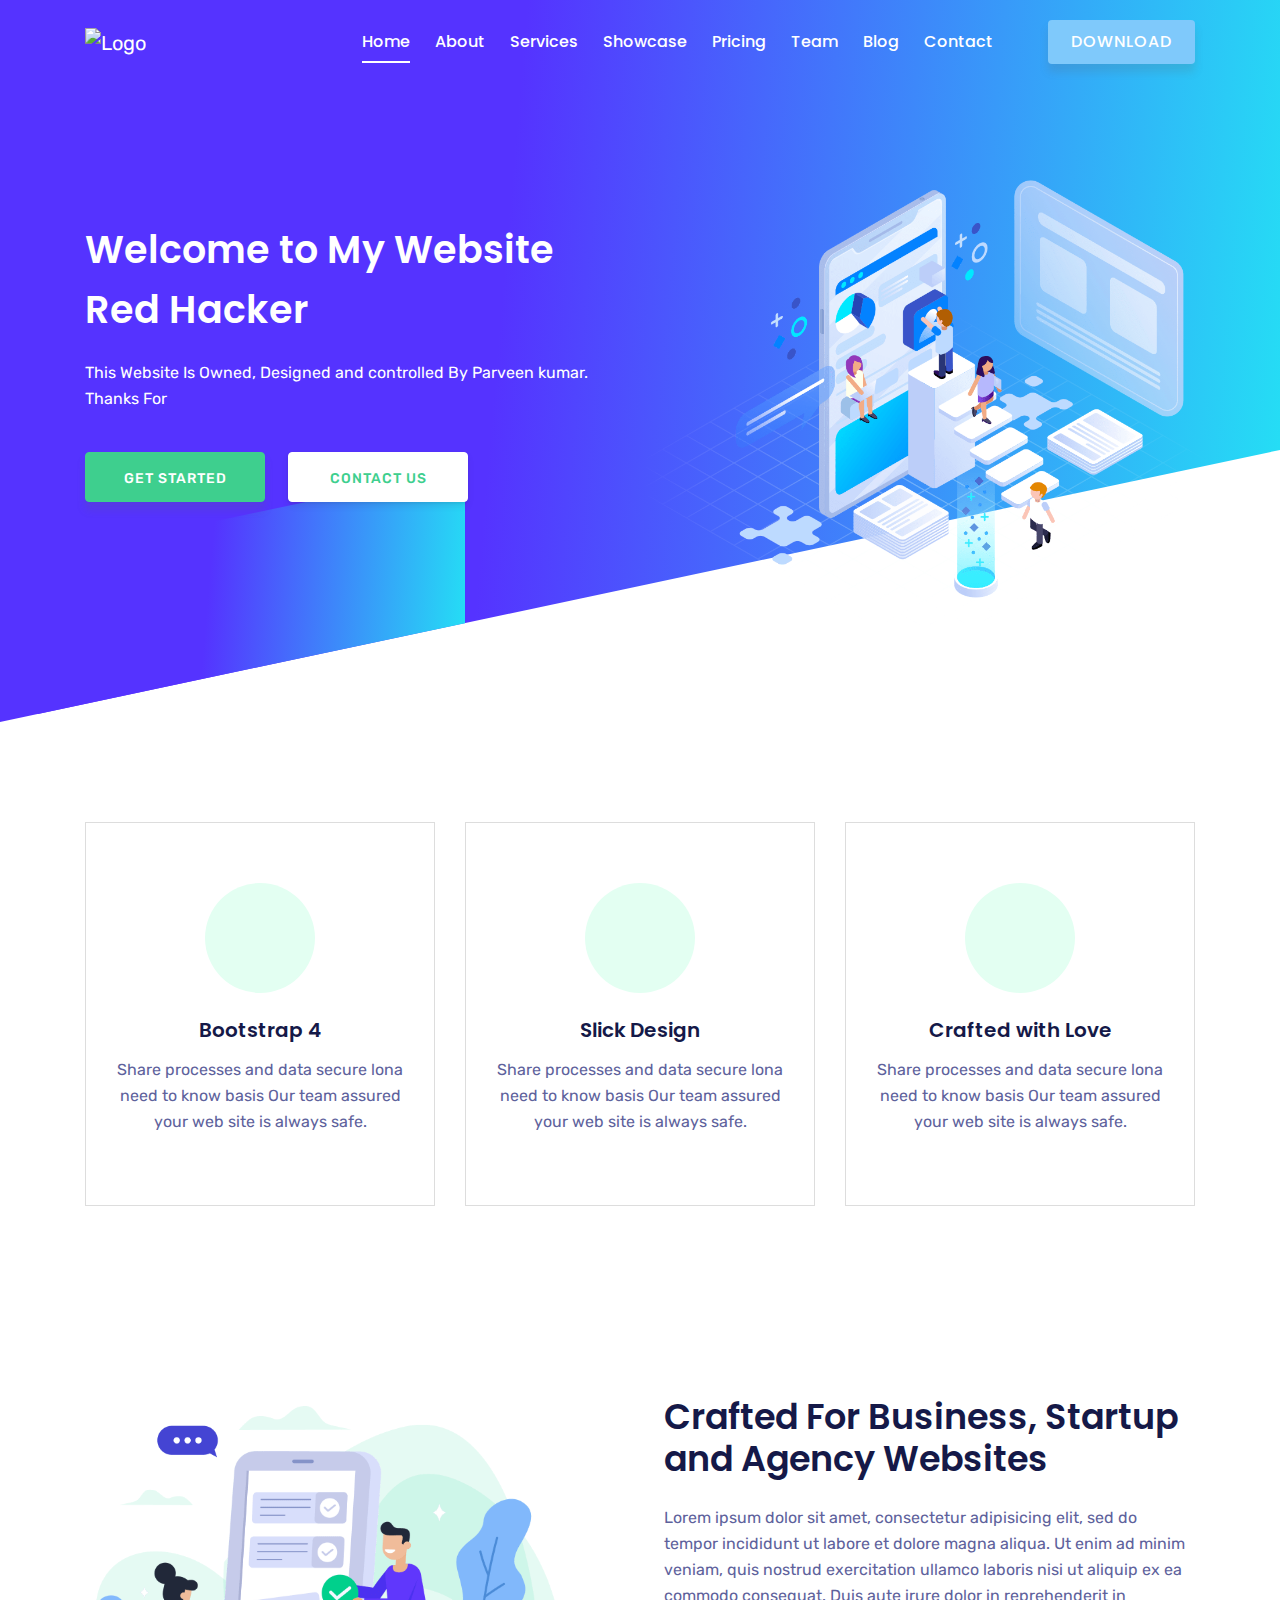
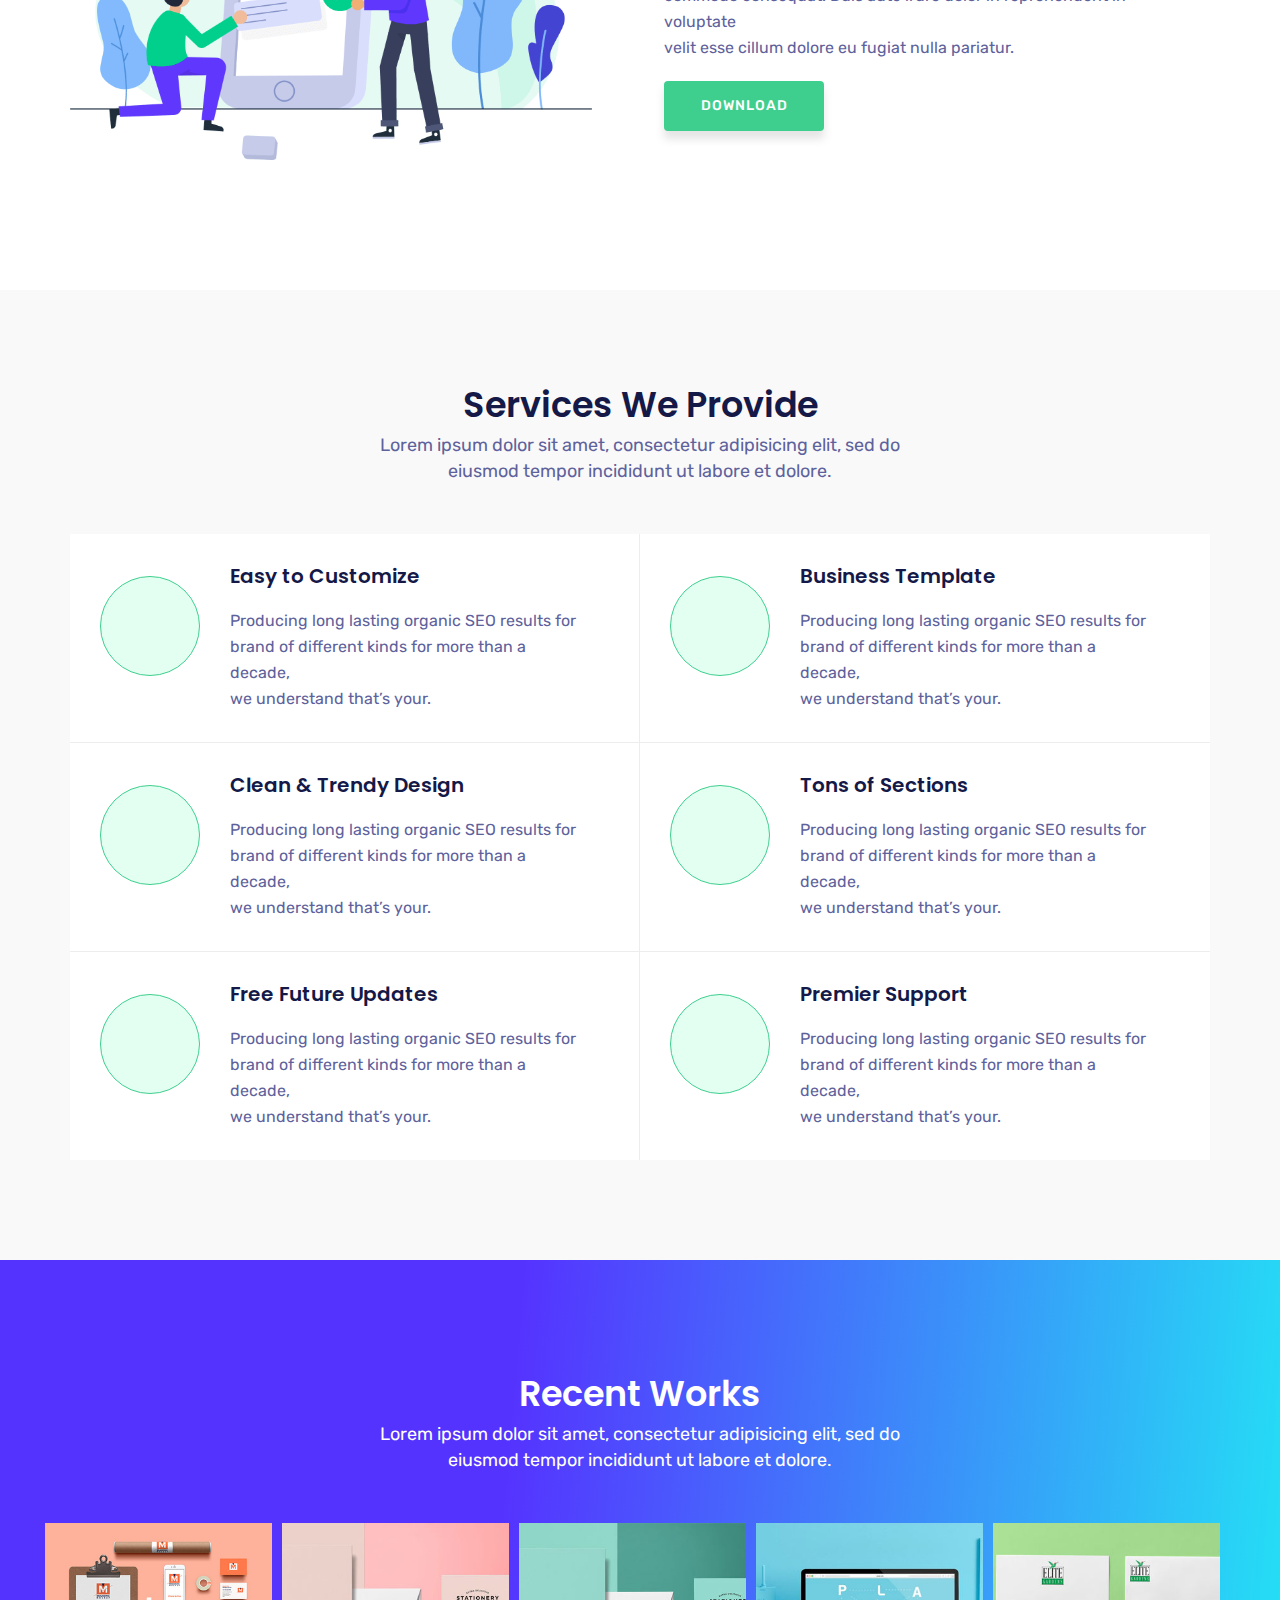
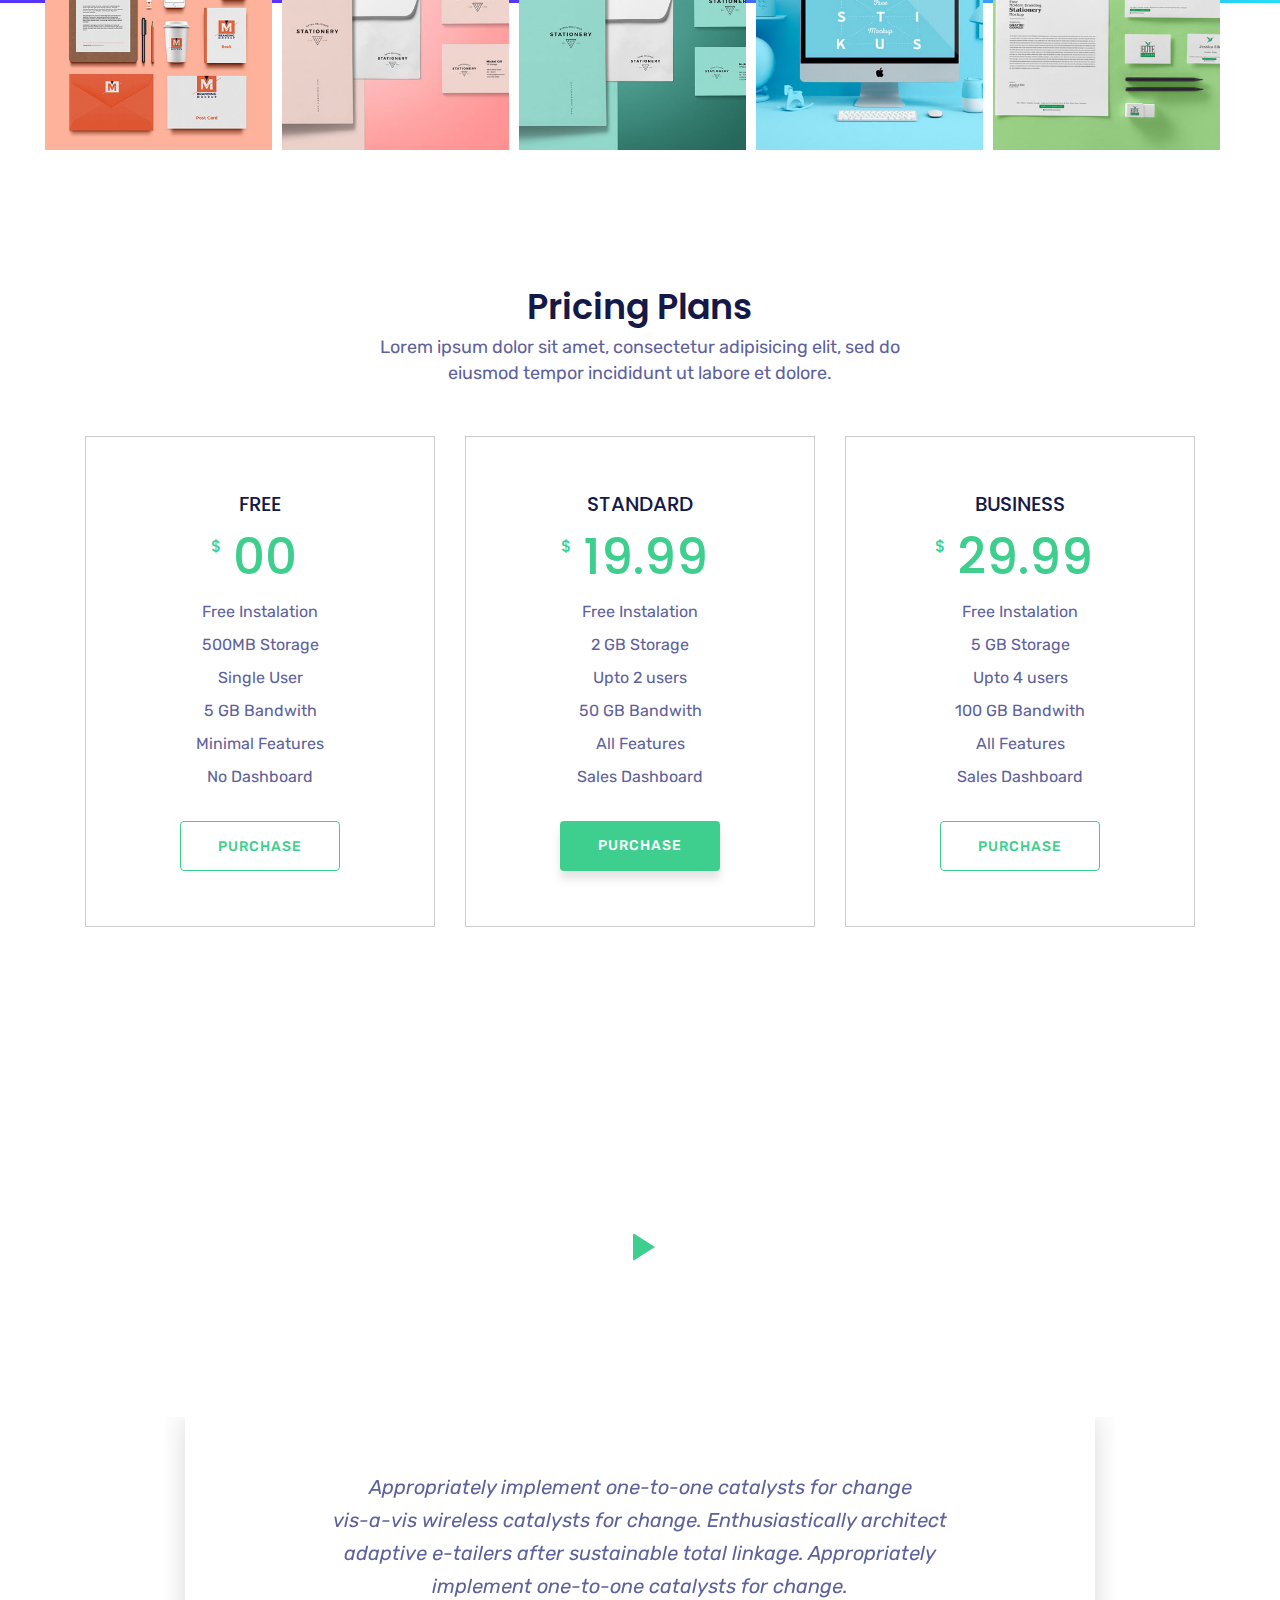
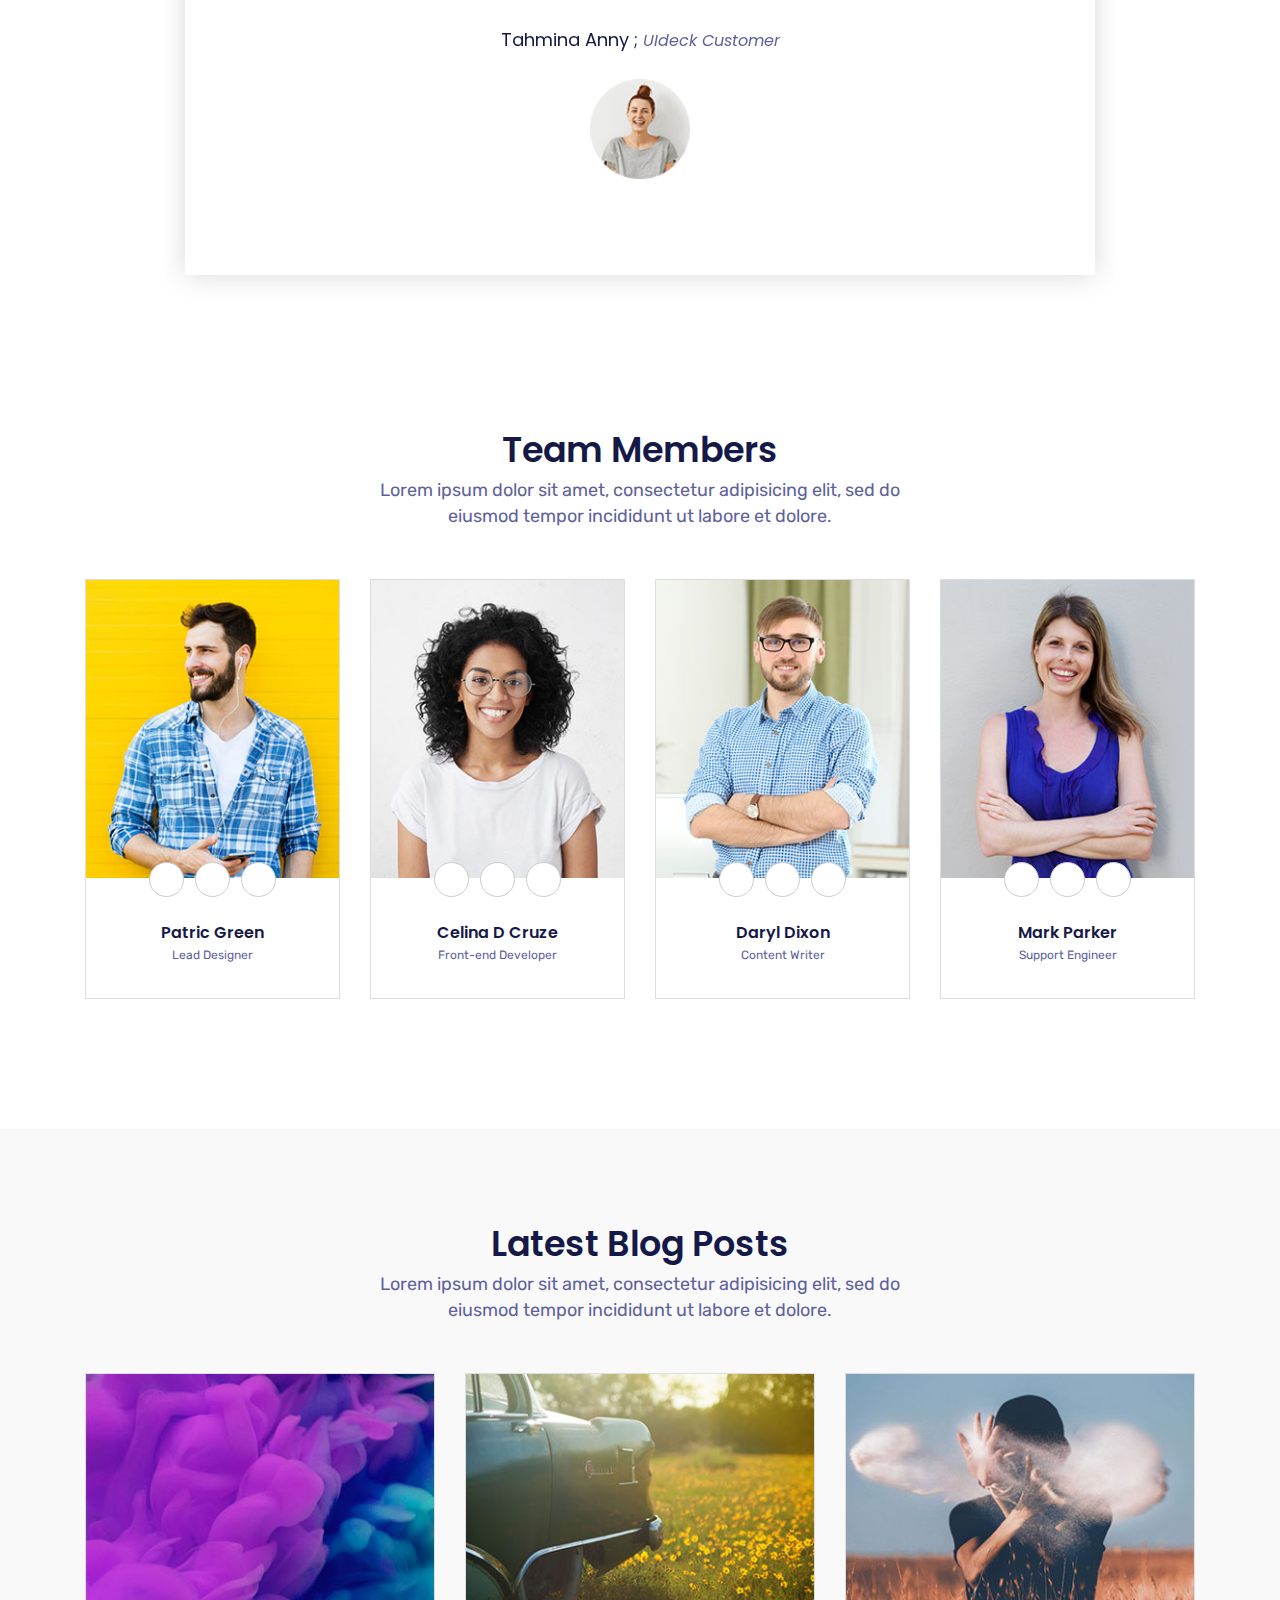
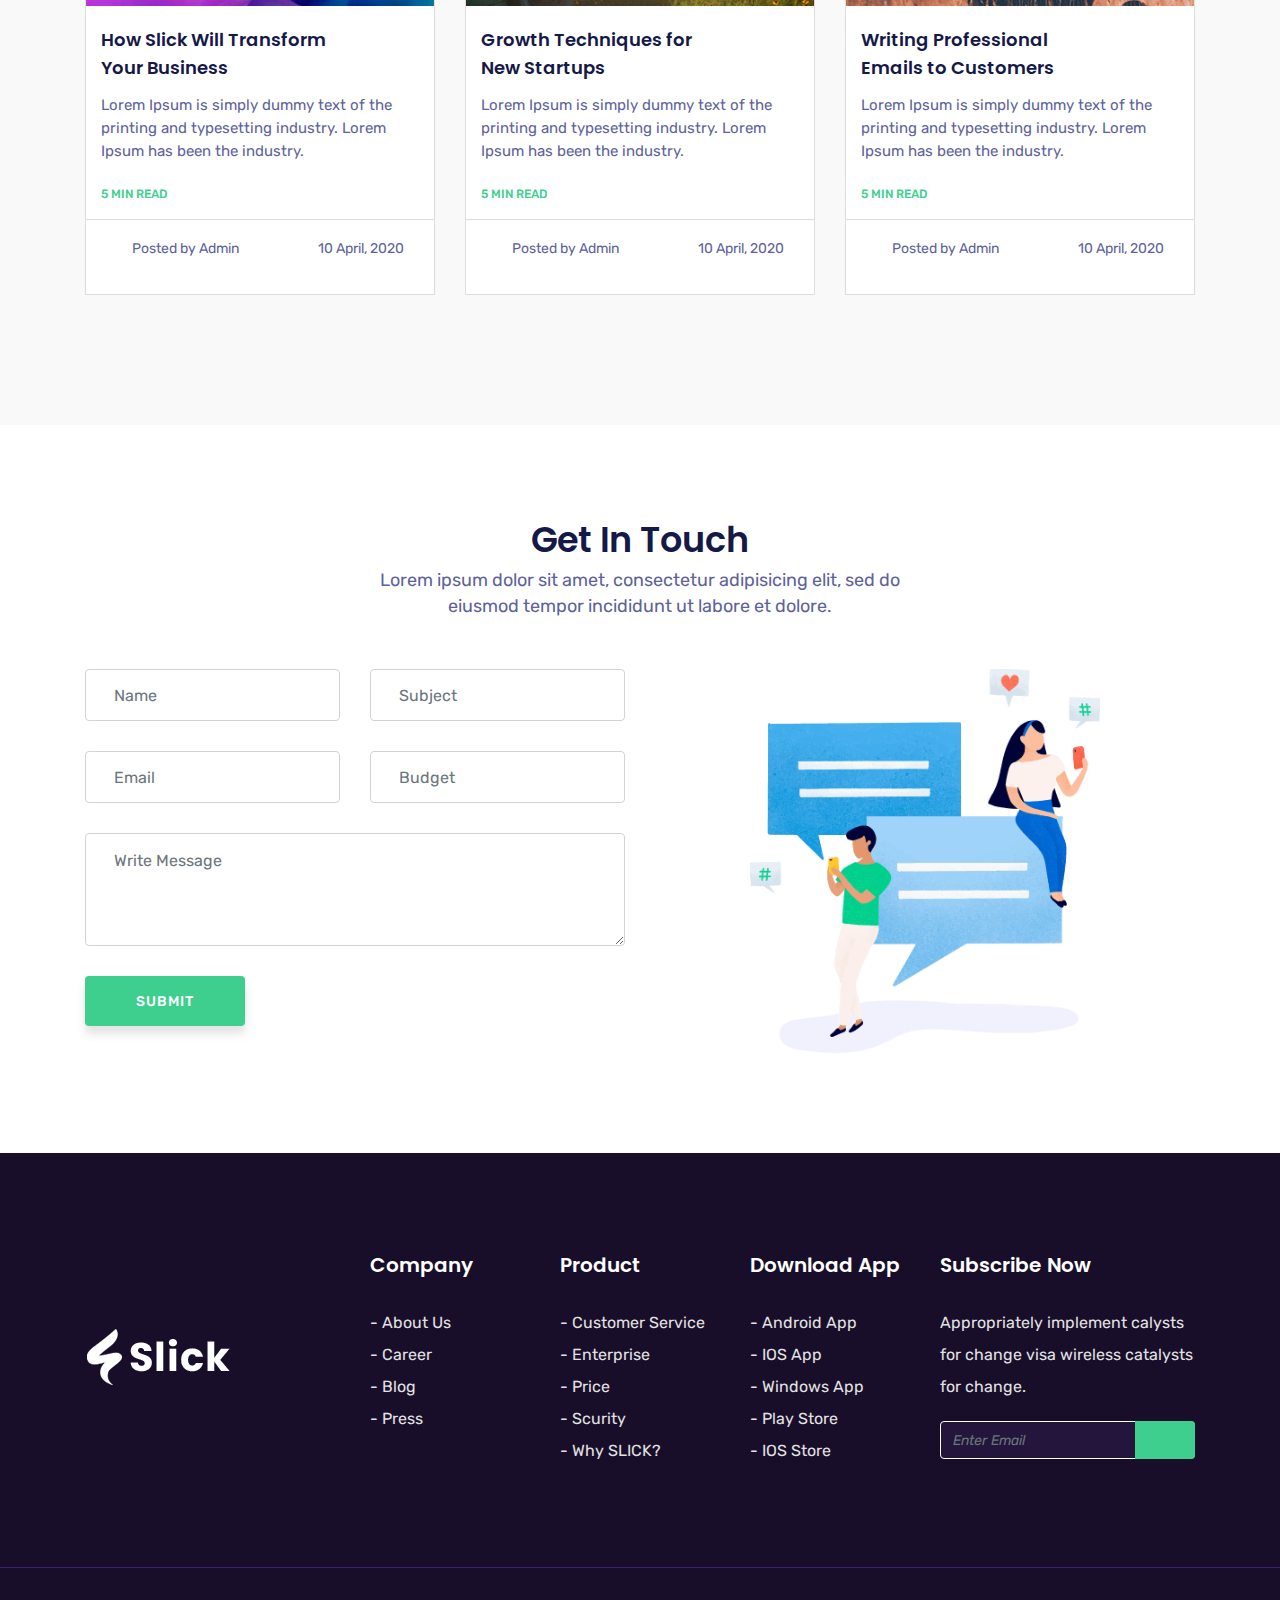
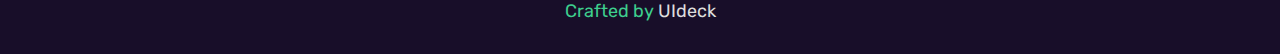
==== commit 3a703d05: "Rename Slick - Bootstrap 4 Template.html to index.html" ====
--- a/index.html
+++ b/index.html
@@ -8,7 +8,7 @@
 <meta name="author" content="Grayrids">
 <title>Red Hacker - Home</title>
 
-<link rel="shortcut icon" href="https://preview.uideck.com/items/slick/business/img/2.png" type="image/png">
+<link rel="shortcut icon" href="http://redhacker.me/index.htmlimg/2.png" type="image/png">
 
 <link rel="stylesheet" href="./Slick - Bootstrap 4 Template_files/bootstrap-4.5.0.min.css">
 <link rel="stylesheet" href="./Slick - Bootstrap 4 Template_files/animate.css">
@@ -32,7 +32,7 @@
 <div class="row">
 <div class="col-lg-12">
 <nav class="navbar navbar-expand-lg">
-<a class="navbar-brand" href="https://preview.uideck.com/items/slick/business/index.html">
+<a class="navbar-brand" href="http://redhacker.me/index.html">
 <img src="https://png2.cleanpng.com/sh/b21f6c636d7286b55d50f84edb02f655/L0KzQYm3VMIxN5hqfZH0aYP2gLBuTfNwdaF6jNd7LXnmf7B6TfNwdaF6jNd7LYPoc8b5igR6NZlme91ucj3rcbTyhgIufpZojNH7LUXkdIq9hskyOGo7SKY8Lki4SYaBV8gyOWY3TKMEOUO0Q4G6WMQveJ9s/kisspng-computer-icons-computer-security-hacker-hacker-vector-5ad96f91096043.8595878115241993130384.png" alt="Logo">
 </a>
 <button class="navbar-toggler" type="button" data-toggle="collapse" data-target="#navbarSupportedContent" aria-controls="navbarSupportedContent" aria-expanded="false" aria-label="Toggle navigation">
@@ -43,28 +43,31 @@
 <div class="collapse navbar-collapse sub-menu-bar" id="navbarSupportedContent">
 <ul id="nav" class="navbar-nav ml-auto">
 <li class="nav-item active">
-<a class="page-scroll" href="https://preview.uideck.com/items/slick/business/index.html#home">Home</a>
+<a class="page-scroll" href="http://redhacker.me/index.html#home">Home</a>
 </li>
 <li class="nav-item">
-<a class="page-scroll" href="https://preview.uideck.com/items/slick/business/index.html#services">About</a>
+<a class="page-scroll" href="http://redhacker.me/index.html#services">About</a>
 </li>
 <li class="nav-item">
-<a class="page-scroll" href="https://preview.uideck.com/items/slick/business/index.html#features">Services</a>
+<a class="page-scroll" href="http://redhacker.me/index.html#features">Services</a>
 </li>
 <li class="nav-item">
-<a class="page-scroll" href="https://preview.uideck.com/items/slick/business/index.html#showcase">Showcase</a>
+<a class="page-scroll" href="http://redhacker.me/index.html#showcase">Showcase</a>
 </li>
 <li class="nav-item">
-<a class="page-scroll" href="https://preview.uideck.com/items/slick/business/index.html#pricing">Pricing</a>
+<a class="page-scroll" href="http://redhacker.me/index.html#pricing">Pricing</a>
 </li>
 <li class="nav-item">
-<a class="page-scroll" href="https://preview.uideck.com/items/slick/business/index.html#team">Team</a>
+<a class="page-scroll" href="http://redhacker.me/index.html#team">Team</a>
 </li>
 <li class="nav-item">
-<a class="page-scroll" href="https://preview.uideck.com/items/slick/business/index.html#blog">Blog</a>
+<a class="page-scroll" href="http://redhacker.me/index.html#blog">Blog</a>
 </li>
 <li class="nav-item">
-<a class="page-scroll" href="https://preview.uideck.com/items/slick/business/index.html#contact">Contact</a>
+<a class="page-scroll" href="http://redhacker.me/index.html#contact">Contact</a>
+</li>
+<li class="nav-item">
+<a class="btn btn-singin" href="https://uideck.com/products/slick-free-bootstrap-template/" rel="nofollow">Download</a>
 </li>
 </ul>
 </div> 
@@ -79,11 +82,11 @@
 <div class="col-lg-6 col-md-12 col-xs-12">
 <div class="contents">
 <h2 class="head-title">Welcome to My Website <br class="d-none d-xl-block">Red Hacker</h2>
-<p> This Website Is Owned, Designed and controlled By Parveen kumar. <br class="d-none d-xl-block">Thanks For Visting. Proceed Now.
+<p> This Website Is Owned, Designed and controlled By Parveen kumar. <br class="d-none d-xl-block">Thanks For
 </p>
 <div class="header-button">
-<a href=" " rel="nofollow" class="btn btn-border-filled">Get Started</a>
-<a href="https://preview.uideck.com/items/slick/business/index.html#contact" class="btn btn-border page-scroll">Contact Us</a>
+<a href="https://uideck.com/products/slick-free-bootstrap-template/" rel="nofollow" class="btn btn-border-filled">Get Started</a>
+<a href="http://redhacker.me/index.html#contact" class="btn btn-border page-scroll">Contact Us</a>
 </div>
 </div>
 </div>
@@ -160,7 +163,7 @@
 dolore magna aliqua. Ut enim ad minim <br class="d-none d-xl-block"> veniam, quis nostrud exercitation ullamco laboris nisi ut
 aliquip ex ea <br class="d-none d-xl-block"> commodo consequat. Duis aute irure dolor in reprehenderit in voluptate <br class="d-none d-xl-block"> velit esse
 cillum dolore eu fugiat nulla pariatur.</p>
-<a class="btn btn-common" href="https://preview.uideck.com/items/slick/business/index.html#">download</a>
+<a class="btn btn-common" href="http://redhacker.me/index.html#">download</a>
 </div>
 </div>
 
@@ -343,7 +346,7 @@
 </div>
 <div class="zoom-icon">
 <a class="lightbox" href="./Slick - Bootstrap 4 Template_files/01.jpg"><i class="lni lni-zoom-in"></i></a>
-<a href="https://preview.uideck.com/items/slick/business/index.html#"><i class="lni lni-link"></i></a>
+<a href="http://redhacker.me/index.html#"><i class="lni lni-link"></i></a>
 </div>
 </div>
 </div>
@@ -361,7 +364,7 @@
 </div>
 <div class="zoom-icon">
 <a class="lightbox" href="./Slick - Bootstrap 4 Template_files/02.jpg"><i class="lni lni-zoom-in"></i></a>
-<a href="https://preview.uideck.com/items/slick/business/index.html#"><i class="lni lni-link"></i></a>
+<a href="http://redhacker.me/index.html#"><i class="lni lni-link"></i></a>
 </div>
 </div>
 </div>
@@ -379,7 +382,7 @@
 </div>
 <div class="zoom-icon">
 <a class="lightbox" href="./Slick - Bootstrap 4 Template_files/03.jpg"><i class="lni lni-zoom-in"></i></a>
-<a href="https://preview.uideck.com/items/slick/business/index.html#"><i class="lni lni-link"></i></a>
+<a href="http://redhacker.me/index.html#"><i class="lni lni-link"></i></a>
 </div>
 </div>
 </div>
@@ -397,7 +400,7 @@
 </div>
 <div class="zoom-icon">
 <a class="lightbox" href="./Slick - Bootstrap 4 Template_files/04.jpg"><i class="lni lni-zoom-in"></i></a>
-<a href="https://preview.uideck.com/items/slick/business/index.html#"><i class="lni lni-link"></i></a>
+<a href="http://redhacker.me/index.html#"><i class="lni lni-link"></i></a>
 </div>
 </div>
 </div>
@@ -415,7 +418,7 @@
 </div>
 <div class="zoom-icon">
 <a class="lightbox" href="./Slick - Bootstrap 4 Template_files/05.jpg"><i class="lni lni-zoom-in"></i></a>
-<a href="https://preview.uideck.com/items/slick/business/index.html#"><i class="lni lni-link"></i></a>
+<a href="http://redhacker.me/index.html#"><i class="lni lni-link"></i></a>
 </div>
 </div>
 </div>
@@ -433,7 +436,7 @@
 </div>
 <div class="zoom-icon">
 <a class="lightbox" href="./Slick - Bootstrap 4 Template_files/01.jpg"><i class="lni lni-zoom-in"></i></a>
-<a href="https://preview.uideck.com/items/slick/business/index.html#"><i class="lni lni-link"></i></a>
+<a href="http://redhacker.me/index.html#"><i class="lni lni-link"></i></a>
 </div>
 </div>
 </div>
@@ -451,7 +454,7 @@
 </div>
 <div class="zoom-icon">
 <a class="lightbox" href="./Slick - Bootstrap 4 Template_files/02.jpg"><i class="lni lni-zoom-in"></i></a>
-<a href="https://preview.uideck.com/items/slick/business/index.html#"><i class="lni lni-link"></i></a>
+<a href="http://redhacker.me/index.html#"><i class="lni lni-link"></i></a>
 </div>
 </div>
 </div>
@@ -469,7 +472,7 @@
 </div>
 <div class="zoom-icon">
 <a class="lightbox" href="./Slick - Bootstrap 4 Template_files/03.jpg"><i class="lni lni-zoom-in"></i></a>
-<a href="https://preview.uideck.com/items/slick/business/index.html#"><i class="lni lni-link"></i></a>
+<a href="http://redhacker.me/index.html#"><i class="lni lni-link"></i></a>
 </div>
 </div>
 </div>
@@ -487,7 +490,7 @@
 </div>
 <div class="zoom-icon">
 <a class="lightbox" href="./Slick - Bootstrap 4 Template_files/04.jpg"><i class="lni lni-zoom-in"></i></a>
-<a href="https://preview.uideck.com/items/slick/business/index.html#"><i class="lni lni-link"></i></a>
+<a href="http://redhacker.me/index.html#"><i class="lni lni-link"></i></a>
 </div>
 </div>
 </div>
@@ -505,7 +508,7 @@
 </div>
 <div class="zoom-icon">
 <a class="lightbox" href="./Slick - Bootstrap 4 Template_files/05.jpg"><i class="lni lni-zoom-in"></i></a>
-<a href="https://preview.uideck.com/items/slick/business/index.html#"><i class="lni lni-link"></i></a>
+<a href="http://redhacker.me/index.html#"><i class="lni lni-link"></i></a>
 </div>
 </div>
 </div>
@@ -523,7 +526,7 @@
 </div>
 <div class="zoom-icon">
 <a class="lightbox" href="./Slick - Bootstrap 4 Template_files/01.jpg"><i class="lni lni-zoom-in"></i></a>
-<a href="https://preview.uideck.com/items/slick/business/index.html#"><i class="lni lni-link"></i></a>
+<a href="http://redhacker.me/index.html#"><i class="lni lni-link"></i></a>
 </div>
 </div>
 </div>
@@ -541,7 +544,7 @@
 </div>
 <div class="zoom-icon">
 <a class="lightbox" href="./Slick - Bootstrap 4 Template_files/01.jpg"><i class="lni lni-zoom-in"></i></a>
-<a href="https://preview.uideck.com/items/slick/business/index.html#"><i class="lni lni-link"></i></a>
+<a href="http://redhacker.me/index.html#"><i class="lni lni-link"></i></a>
 </div>
 </div>
 </div>
@@ -559,7 +562,7 @@
 </div>
 <div class="zoom-icon">
  <a class="lightbox" href="./Slick - Bootstrap 4 Template_files/01.jpg"><i class="lni lni-zoom-in"></i></a>
-<a href="https://preview.uideck.com/items/slick/business/index.html#"><i class="lni lni-link"></i></a>
+<a href="http://redhacker.me/index.html#"><i class="lni lni-link"></i></a>
 </div>
 </div>
 </div>
@@ -577,7 +580,7 @@
 </div>
 <div class="zoom-icon">
 <a class="lightbox" href="./Slick - Bootstrap 4 Template_files/01.jpg"><i class="lni lni-zoom-in"></i></a>
-<a href="https://preview.uideck.com/items/slick/business/index.html#"><i class="lni lni-link"></i></a>
+<a href="http://redhacker.me/index.html#"><i class="lni lni-link"></i></a>
 </div>
 </div>
 </div>
@@ -595,7 +598,7 @@
 </div>
 <div class="zoom-icon">
 <a class="lightbox" href="./Slick - Bootstrap 4 Template_files/01.jpg"><i class="lni lni-zoom-in"></i></a>
-<a href="https://preview.uideck.com/items/slick/business/index.html#"><i class="lni lni-link"></i></a>
+<a href="http://redhacker.me/index.html#"><i class="lni lni-link"></i></a>
 </div>
 </div>
 </div>
@@ -613,7 +616,7 @@
 </div>
 <div class="zoom-icon">
 <a class="lightbox" href="./Slick - Bootstrap 4 Template_files/01.jpg"><i class="lni lni-zoom-in"></i></a>
-<a href="https://preview.uideck.com/items/slick/business/index.html#"><i class="lni lni-link"></i></a>
+<a href="http://redhacker.me/index.html#"><i class="lni lni-link"></i></a>
 </div>
 </div>
 </div>
@@ -631,7 +634,7 @@
 </div>
 <div class="zoom-icon">
 <a class="lightbox" href="./Slick - Bootstrap 4 Template_files/01.jpg"><i class="lni lni-zoom-in"></i></a>
-<a href="https://preview.uideck.com/items/slick/business/index.html#"><i class="lni lni-link"></i></a>
+<a href="http://redhacker.me/index.html#"><i class="lni lni-link"></i></a>
 </div>
 </div>
 </div>
@@ -649,7 +652,7 @@
 </div>
 <div class="zoom-icon">
 <a class="lightbox" href="./Slick - Bootstrap 4 Template_files/01.jpg"><i class="lni lni-zoom-in"></i></a>
-<a href="https://preview.uideck.com/items/slick/business/index.html#"><i class="lni lni-link"></i></a>
+<a href="http://redhacker.me/index.html#"><i class="lni lni-link"></i></a>
 </div>
 </div>
 </div>
@@ -667,7 +670,7 @@
 </div>
 <div class="zoom-icon">
 <a class="lightbox" href="./Slick - Bootstrap 4 Template_files/01.jpg"><i class="lni lni-zoom-in"></i></a>
-<a href="https://preview.uideck.com/items/slick/business/index.html#"><i class="lni lni-link"></i></a>
+<a href="http://redhacker.me/index.html#"><i class="lni lni-link"></i></a>
 </div>
 </div>
 </div>
@@ -685,7 +688,7 @@
 </div>
 <div class="zoom-icon">
 <a class="lightbox" href="./Slick - Bootstrap 4 Template_files/01.jpg"><i class="lni lni-zoom-in"></i></a>
-<a href="https://preview.uideck.com/items/slick/business/index.html#"><i class="lni lni-link"></i></a>
+<a href="http://redhacker.me/index.html#"><i class="lni lni-link"></i></a>
 </div>
 </div>
 </div>
@@ -734,7 +737,7 @@
 </ul>
 </div>
 <div class="plan-button">
-<a href="https://preview.uideck.com/items/slick/business/index.html#" class="btn btn-border">Purchase</a>
+<a href="http://redhacker.me/index.html#" class="btn btn-border">Purchase</a>
 </div>
 </div>
 </div>
@@ -755,7 +758,7 @@
 </ul>
 </div>
 <div class="plan-button">
-<a href="https://preview.uideck.com/items/slick/business/index.html#" class="btn btn-common">Purchase</a>
+<a href="http://redhacker.me/index.html#" class="btn btn-common">Purchase</a>
 </div>
 </div>
 </div>
@@ -776,7 +779,7 @@
 </ul>
 </div>
 <div class="plan-button">
-<a href="https://preview.uideck.com/items/slick/business/index.html#" class="btn btn-border">Purchase</a>
+<a href="http://redhacker.me/index.html#" class="btn btn-border">Purchase</a>
 </div>
 </div>
 </div>
@@ -946,9 +949,9 @@
 <div class="team-details">
 <div class="team-social-icons">
 <ul class="social-list">
-<li><a href="https://preview.uideck.com/items/slick/business/index.html#"><i class="lni lni-facebook-filled"></i></a></li>
-<li><a href="https://preview.uideck.com/items/slick/business/index.html#"><i class="lni lni-twitter-filled"></i></a></li>
-<li><a href="https://preview.uideck.com/items/slick/business/index.html#"><i class="lni lni-google"></i></a></li>
+<li><a href="http://redhacker.me/index.html#"><i class="lni lni-facebook-filled"></i></a></li>
+<li><a href="http://redhacker.me/index.html#"><i class="lni lni-twitter-filled"></i></a></li>
+<li><a href="http://redhacker.me/index.html#"><i class="lni lni-google"></i></a></li>
 </ul>
 </div>
 <div class="team-inner text-center">
@@ -968,9 +971,9 @@
 <div class="team-details">
 <div class="team-social-icons">
 <ul class="social-list">
-<li><a href="https://preview.uideck.com/items/slick/business/index.html#"><i class="lni lni-facebook-filled"></i></a></li>
-<li><a href="https://preview.uideck.com/items/slick/business/index.html#"><i class="lni lni-twitter-filled"></i></a></li>
-<li><a href="https://preview.uideck.com/items/slick/business/index.html#"><i class="lni lni-google"></i></a></li>
+<li><a href="http://redhacker.me/index.html#"><i class="lni lni-facebook-filled"></i></a></li>
+<li><a href="http://redhacker.me/index.html#"><i class="lni lni-twitter-filled"></i></a></li>
+<li><a href="http://redhacker.me/index.html#"><i class="lni lni-google"></i></a></li>
 </ul>
 </div>
 <div class="team-inner text-center">
@@ -990,9 +993,9 @@
 <div class="team-details">
 <div class="team-social-icons">
 <ul class="social-list">
-<li><a href="https://preview.uideck.com/items/slick/business/index.html#"><i class="lni lni-facebook-filled"></i></a></li>
-<li><a href="https://preview.uideck.com/items/slick/business/index.html#"><i class="lni lni-twitter-filled"></i></a></li>
-<li><a href="https://preview.uideck.com/items/slick/business/index.html#"><i class="lni lni-google"></i></a></li>
+<li><a href="http://redhacker.me/index.html#"><i class="lni lni-facebook-filled"></i></a></li>
+<li><a href="http://redhacker.me/index.html#"><i class="lni lni-twitter-filled"></i></a></li>
+<li><a href="http://redhacker.me/index.html#"><i class="lni lni-google"></i></a></li>
 </ul>
 </div>
 <div class="team-inner text-center">
@@ -1012,9 +1015,9 @@
 <div class="team-details">
 <div class="team-social-icons">
 <ul class="social-list">
- <li><a href="https://preview.uideck.com/items/slick/business/index.html#"><i class="lni lni-facebook-filled"></i></a></li>
-<li><a href="https://preview.uideck.com/items/slick/business/index.html#"><i class="lni lni-twitter-filled"></i></a></li>
-<li><a href="https://preview.uideck.com/items/slick/business/index.html#"><i class="lni lni-google"></i></a></li>
+ <li><a href="http://redhacker.me/index.html#"><i class="lni lni-facebook-filled"></i></a></li>
+<li><a href="http://redhacker.me/index.html#"><i class="lni lni-twitter-filled"></i></a></li>
+<li><a href="http://redhacker.me/index.html#"><i class="lni lni-google"></i></a></li>
 </ul>
 </div>
 <div class="team-inner text-center">
@@ -1056,20 +1059,20 @@
 
 <div class="blog-item-wrapper">
 <div class="blog-item-img">
-<a href="https://preview.uideck.com/items/slick/business/single-post.html">
+<a href="http://redhacker.me/index.htmlsingle-post.html">
 <img src="./Slick - Bootstrap 4 Template_files/01(2).jpg" class="img-fluid" alt="">
 </a>
 </div>
 <div class="blog-item-text">
-<h3><a href="https://preview.uideck.com/items/slick/business/single-post.html">How Slick Will Transform <br class="d-none d-xl-block">Your Business</a>
+<h3><a href="http://redhacker.me/index.htmlsingle-post.html">How Slick Will Transform <br class="d-none d-xl-block">Your Business</a>
 </h3>
 <p>Lorem Ipsum is simply dummy text of the printing and typesetting industry. Lorem Ipsum has been the
 industry.</p>
-<a href="https://preview.uideck.com/items/slick/business/index.html" class="read-more">5 Min read</a>
+<a href="http://redhacker.me/index.html" class="read-more">5 Min read</a>
 </div>
 <div class="author">
-<span class="name"><i class="lni lni-user"></i><a href="https://preview.uideck.com/items/slick/business/index.html#">Posted by Admin</a></span>
-<span class="date float-right"><i class="lni lni-calendar"></i><a href="https://preview.uideck.com/items/slick/business/index.html#">10 April, 2020</a></span>
+<span class="name"><i class="lni lni-user"></i><a href="http://redhacker.me/index.html#">Posted by Admin</a></span>
+<span class="date float-right"><i class="lni lni-calendar"></i><a href="http://redhacker.me/index.html#">10 April, 2020</a></span>
 </div>
 </div>
 
@@ -1080,19 +1083,19 @@
 
 <div class="blog-item-wrapper">
 <div class="blog-item-img">
-<a href="https://preview.uideck.com/items/slick/business/single-post.html">
+<a href="http://redhacker.me/index.htmlsingle-post.html">
 <img src="./Slick - Bootstrap 4 Template_files/02(2).jpg" class="img-fluid" alt="">
 </a>
 </div>
 <div class="blog-item-text">
-<h3><a href="https://preview.uideck.com/items/slick/business/single-post.html">Growth Techniques for <br class="d-none d-xl-block">New Startups</a></h3>
+<h3><a href="http://redhacker.me/index.htmlsingle-post.html">Growth Techniques for <br class="d-none d-xl-block">New Startups</a></h3>
 <p>Lorem Ipsum is simply dummy text of the printing and typesetting industry. Lorem Ipsum has been the
 industry.</p>
-<a href="https://preview.uideck.com/items/slick/business/index.html" class="read-more">5 Min read</a>
+<a href="http://redhacker.me/index.html" class="read-more">5 Min read</a>
 </div>
 <div class="author">
-<span class="name"><i class="lni lni-user"></i><a href="https://preview.uideck.com/items/slick/business/index.html#">Posted by Admin</a></span>
-<span class="date float-right"><i class="lni lni-calendar"></i><a href="https://preview.uideck.com/items/slick/business/index.html#">10 April, 2020</a></span>
+<span class="name"><i class="lni lni-user"></i><a href="http://redhacker.me/index.html#">Posted by Admin</a></span>
+<span class="date float-right"><i class="lni lni-calendar"></i><a href="http://redhacker.me/index.html#">10 April, 2020</a></span>
 </div>
 </div>
 
@@ -1103,20 +1106,20 @@
 
 <div class="blog-item-wrapper">
 <div class="blog-item-img">
-<a href="https://preview.uideck.com/items/slick/business/single-post.html">
+<a href="http://redhacker.me/index.htmlsingle-post.html">
 <img src="./Slick - Bootstrap 4 Template_files/03(2).jpg" class="img-fluid" alt="">
 </a>
 </div>
  <div class="blog-item-text">
-<h3><a href="https://preview.uideck.com/items/slick/business/single-post.html">Writing Professional <br class="d-none d-xl-block">Emails to Customers</a>
+<h3><a href="http://redhacker.me/index.htmlsingle-post.html">Writing Professional <br class="d-none d-xl-block">Emails to Customers</a>
 </h3>
 <p>Lorem Ipsum is simply dummy text of the printing and typesetting industry. Lorem Ipsum has been the
 industry.</p>
-<a href="https://preview.uideck.com/items/slick/business/index.html" class="read-more">5 Min read</a>
+<a href="http://redhacker.me/index.html" class="read-more">5 Min read</a>
 </div>
 <div class="author">
-<span class="name"><i class="lni lni-user"></i><a href="https://preview.uideck.com/items/slick/business/index.html#">Posted by Admin</a></span>
-<span class="date float-right"><i class="lni lni-calendar"></i><a href="https://preview.uideck.com/items/slick/business/index.html#">10 April, 2020</a></span>
+<span class="name"><i class="lni lni-user"></i><a href="http://redhacker.me/index.html#">Posted by Admin</a></span>
+<span class="date float-right"><i class="lni lni-calendar"></i><a href="http://redhacker.me/index.html#">10 April, 2020</a></span>
 </div>
 </div>
 
@@ -1229,10 +1232,10 @@
 <div class="widget">
 <h3 class="block-title">Company</h3>
 <ul class="menu">
-<li><a href="https://preview.uideck.com/items/slick/business/index.html#"> - About Us</a></li>
-<li><a href="https://preview.uideck.com/items/slick/business/index.html#">- Career</a></li>
-<li><a href="https://preview.uideck.com/items/slick/business/index.html#">- Blog</a></li>
-<li><a href="https://preview.uideck.com/items/slick/business/index.html#">- Press</a></li>
+<li><a href="http://redhacker.me/index.html#"> - About Us</a></li>
+<li><a href="http://redhacker.me/index.html#">- Career</a></li>
+<li><a href="http://redhacker.me/index.html#">- Blog</a></li>
+<li><a href="http://redhacker.me/index.html#">- Press</a></li>
 </ul>
 </div>
 </div>
@@ -1242,11 +1245,11 @@
 <div class="widget">
 <h3 class="block-title">Product</h3>
 <ul class="menu">
-<li><a href="https://preview.uideck.com/items/slick/business/index.html#"> - Customer Service</a></li>
-<li><a href="https://preview.uideck.com/items/slick/business/index.html#">- Enterprise</a></li>
-<li><a href="https://preview.uideck.com/items/slick/business/index.html#">- Price</a></li>
-<li><a href="https://preview.uideck.com/items/slick/business/index.html#">- Scurity</a></li>
-<li><a href="https://preview.uideck.com/items/slick/business/index.html#">- Why SLICK?</a></li>
+<li><a href="http://redhacker.me/index.html#"> - Customer Service</a></li>
+<li><a href="http://redhacker.me/index.html#">- Enterprise</a></li>
+<li><a href="http://redhacker.me/index.html#">- Price</a></li>
+<li><a href="http://redhacker.me/index.html#">- Scurity</a></li>
+<li><a href="http://redhacker.me/index.html#">- Why SLICK?</a></li>
 </ul>
 </div>
 </div>
@@ -1256,11 +1259,11 @@
 <div class="widget">
 <h3 class="block-title">Download App</h3>
 <ul class="menu">
-<li><a href="https://preview.uideck.com/items/slick/business/index.html#"> - Android App</a></li>
-<li><a href="https://preview.uideck.com/items/slick/business/index.html#">- IOS App</a></li>
-<li><a href="https://preview.uideck.com/items/slick/business/index.html#">- Windows App</a></li>
-<li><a href="https://preview.uideck.com/items/slick/business/index.html#">- Play Store</a></li>
-<li><a href="https://preview.uideck.com/items/slick/business/index.html#">- IOS Store</a></li>
+<li><a href="http://redhacker.me/index.html#"> - Android App</a></li>
+<li><a href="http://redhacker.me/index.html#">- IOS App</a></li>
+<li><a href="http://redhacker.me/index.html#">- Windows App</a></li>
+<li><a href="http://redhacker.me/index.html#">- Play Store</a></li>
+<li><a href="http://redhacker.me/index.html#">- IOS Store</a></li>
 </ul>
 </div>
 </div>
@@ -1301,7 +1304,7 @@
 </footer>
 
 
-<a href="https://preview.uideck.com/items/slick/business/index.html#" class="back-to-top">
+<a href="http://redhacker.me/index.html#" class="back-to-top">
 <i class="lni lni-chevron-up"></i>
 </a>
 
